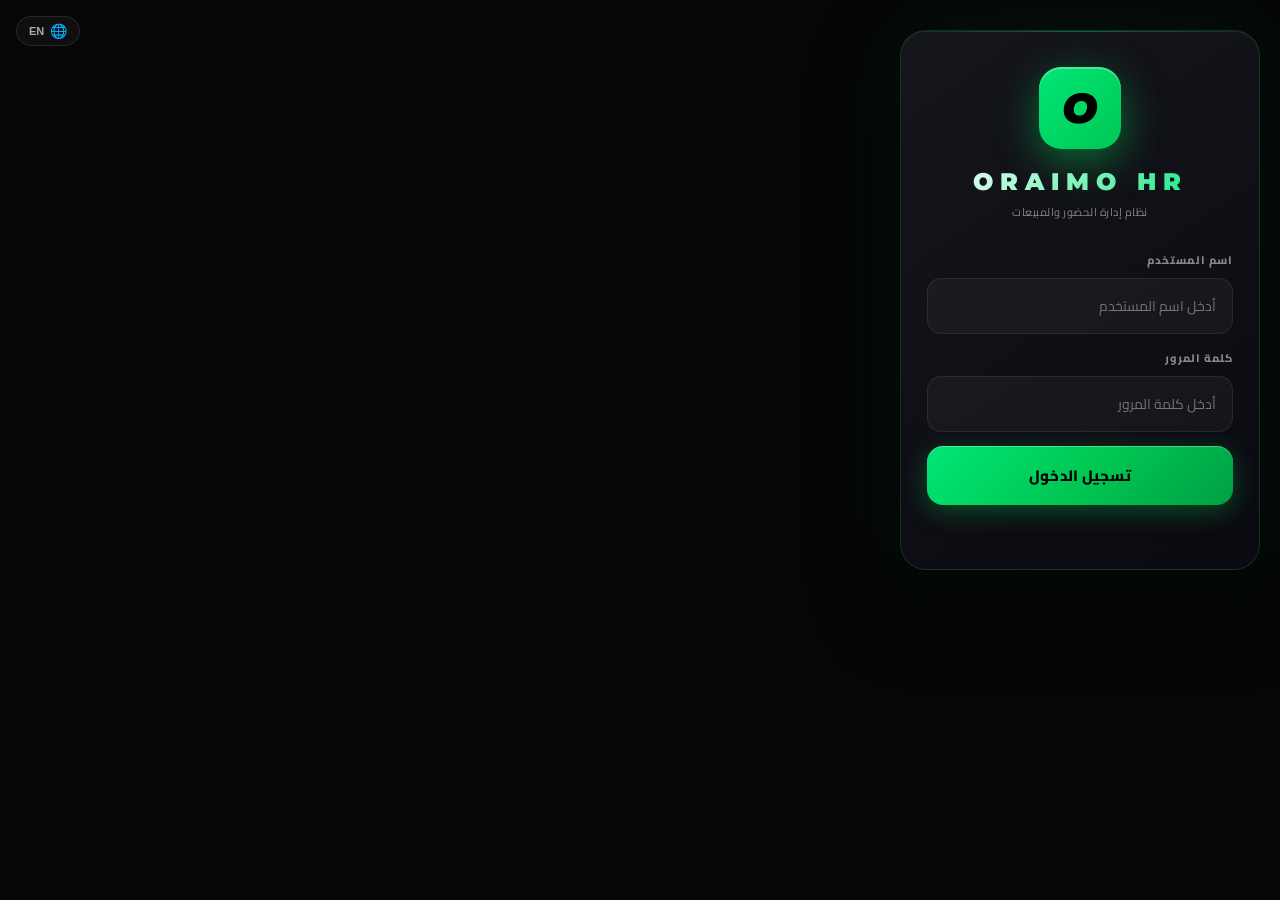
==== index.html @ 68526fc8 "Add files via upload" ====
<!DOCTYPE html>
<html lang="ar" dir="rtl">
<head>
<meta charset="UTF-8">
<meta name="viewport" content="width=device-width, initial-scale=1.0, minimum-scale=1.0, maximum-scale=1.0, user-scalable=no, viewport-fit=cover">
<meta name="theme-color" content="#0a0a0a">
<meta name="apple-mobile-web-app-capable" content="yes">
<meta name="apple-mobile-web-app-status-bar-style" content="black-translucent">
<meta name="mobile-web-app-capable" content="yes">
<meta name="apple-touch-fullscreen" content="yes">
<title>Oraimo HR System</title>
<link rel="manifest" href="/manifest.json">
<script src="https://cdn.onesignal.com/sdks/web/v16/OneSignalSDK.page.js" defer></script>
<script>
window.OneSignalDeferred = window.OneSignalDeferred || [];
OneSignalDeferred.push(async function(OneSignal) {
  await OneSignal.init({
    appId: "f3330b43-2859-4fe3-9236-0d9dd40fddb7",
    serviceWorkerParam: { scope: "/" },
    serviceWorkerPath: "OneSignalSDK.sw.js",
    notifyButton: { enable: false },
    promptOptions: {
      slidedown: {
        prompts: [{
          type: "push",
          autoPrompt: true,
          text: {
            actionMessage: "اسمح بالإشعارات لتلقي الرسائل",
            acceptButton: "اسمح",
            cancelButton: "لا"
          },
          delay: { pageViews: 1, timeDelay: 3 }
        }]
      }
    }
  });
});
</script>
<script>
if ('serviceWorker' in navigator) {
  window.addEventListener('load', () => {
    navigator.serviceWorker.register('/sw.js')
      .then(() => console.log('التطبيق جاهز للعمل'))
      .catch(err => console.log('فشل تسجيل الخدمة', err));
  });
}
</script>
<link href="https://fonts.googleapis.com/css2?family=Cairo:wght@400;500;600;700;800;900&family=Montserrat:wght@700;900&display=swap" rel="stylesheet">
<link rel="stylesheet" href="./src/styles/main.css">
</head>
<body>

<div class="oraimo-bg">
  <div class="oraimo-bg-dots"></div>
  <div class="oraimo-corner tl">O</div>
  <div class="oraimo-corner br">O</div>
</div>

<div id="splash">
  <div class="oraimo-bg"><div class="oraimo-bg-dots"></div></div>
  <div class="splash-inner">
    <div class="splash-clock" id="splash-clock">--:--</div>
    <div class="splash-ring">
      <img src="/icon-512.png" style="width:92px;height:92px;border-radius:22px;object-fit:contain;position:relative;z-index:1" onerror="this.style.display='none';this.nextElementSibling.style.display='block'">
      <div class="splash-o" style="display:none">O</div>
    </div>
    <div class="splash-brand">ORAIMO HR</div>
    <div class="splash-sub" id="splash-sub">Attendance & Sales</div>
    <div class="splash-bar"><div class="splash-fill"></div></div>
  </div>
  <div class="splash-tagline">POWERED BY ORAIMO</div>
</div>

<div id="selfie-fullscreen">
  <span class="close-fs" onclick="document.getElementById('selfie-fullscreen').classList.remove('open')">✕</span>
  <img id="selfie-fs-img" src="" alt="">
</div>

<div id="camera-modal">
  <video id="video" autoplay playsinline muted webkit-playsinline x-webkit-airplay="allow" style="-webkit-transform:scaleX(-1);transform:scaleX(-1)"></video>
  <canvas id="canvas"></canvas>
  <div class="camera-overlay">
    <div style="color:#fff;font-size:13px;margin-bottom:18px;font-weight:700" id="camera-label">📸 التقط سيلفي للتحقق</div>
    <button class="capture-btn" onclick="capturePhoto()"></button>
    <div style="color:rgba(255,255,255,.65);font-size:13px;margin-top:16px;cursor:pointer" onclick="closeCamera()" id="camera-cancel">إلغاء</div>
  </div>
</div>

<div id="login-page" class="page active">
  <div style="position:absolute;top:16px;left:16px;z-index:10">
    <button class="lang-btn" onclick="toggleLang()" id="lang-toggle-btn">
      <span class="lang-flag">🌐</span>
      <span id="lang-toggle-label">EN</span>
    </button>
  </div>
  <div class="login-card">
    <div class="login-logo"><div class="login-o">O</div></div>
    <div class="login-brand">ORAIMO HR</div>
    <div class="login-sub" data-ar="نظام إدارة الحضور والمبيعات" data-en="Attendance & Sales Management">نظام إدارة الحضور والمبيعات</div>
    <div class="inp-grp">
      <label data-ar="اسم المستخدم" data-en="Username">اسم المستخدم</label>
      <input type="text" id="login-user" placeholder="أدخل اسم المستخدم" data-ar-ph="أدخل اسم المستخدم" data-en-ph="Enter username" inputmode="text" autocomplete="username" autocapitalize="none" spellcheck="false">
    </div>
    <div class="inp-grp">
      <label data-ar="كلمة المرور" data-en="Password">كلمة المرور</label>
      <input type="password" id="login-pass" placeholder="أدخل كلمة المرور" data-ar-ph="أدخل كلمة المرور" data-en-ph="Enter password" autocomplete="current-password" onkeydown="if(event.key==='Enter')doLogin()">
    </div>
    <button class="btn btn-green" onclick="doLogin()" data-ar="تسجيل الدخول" data-en="Sign In">تسجيل الدخول</button>
    <div class="err-msg" id="login-err"></div>
  </div>
</div>

<div id="emp-app" class="page">
  <div class="topbar">
    <div class="topbar-left">
      <div class="topbar-logo">O</div>
      <div>
        <div class="topbar-brand">ORAIMO HR</div>
        <div class="topbar-title" id="emp-name-top">موظف</div>
      </div>
    </div>
    <div class="topbar-right">
      <button class="lang-btn" onclick="toggleLang()" id="lang-btn-emp"><span class="lang-flag">🌐</span><span id="lang-label-emp">EN</span></button>
      <span class="badge badge-green role-chip" data-ar="موظف" data-en="Employee">موظف</span>
      <button class="icon-btn" onclick="doLogout()" title="خروج">🚪</button>
    </div>
  </div>

  <div id="emp-home" class="content" style="padding-top:70px">
    <div class="attend-wrap">
      <div class="attend-time" id="live-clock">00:00:00</div>
      <div class="attend-date" id="live-date"></div>
      <br>
      <div class="attend-btn" id="attend-btn" onclick="handleAttendClick()">
        <div class="attend-icon">🟢</div>
        <div class="attend-label" data-ar="تسجيل دخول" data-en="Check In">تسجيل دخول</div>
      </div>
      <div style="margin-top:14px;font-size:12px;color:var(--muted);text-align:center" id="attend-status" data-ar="لم يتم تسجيل حضور اليوم" data-en="No attendance recorded today">لم يتم تسجيل حضور اليوم</div>
      <div id="emp-shift-info" style="margin-top:6px;font-size:11px;color:var(--green);text-align:center;font-weight:700"></div>
    </div>

    <div class="stats-grid">
      <div class="stat-card">
        <div class="stat-label" data-ar="أيام الحضور" data-en="Attendance">أيام الحضور</div>
        <div class="stat-val" style="color:var(--green)" id="emp-attend-count">0</div>
      </div>

      <div class="stat-card">
        <div class="stat-label" data-ar="أيام الغياب" data-en="Absent">أيام الغياب</div>
        <div class="stat-val" style="color:var(--red)" id="emp-absent-count">0</div>
      </div>

      <div class="stat-card" onclick="showEmpSalesDetails('month')" style="cursor:pointer">
        <div class="stat-label" data-ar="إجمالي المبيعات" data-en="Total Sales">إجمالي المبيعات</div>
        <div class="stat-val" style="color:var(--green);font-size:15px" id="emp-sales-total">0</div>
      </div>

      <div class="stat-card" onclick="showEmpSalesDetails('today')" style="cursor:pointer">
        <div class="stat-label" data-ar="مبيعات اليوم" data-en="Today Sales">مبيعات اليوم</div>
        <div class="stat-val" style="color:var(--yellow)" id="emp-late-total">0</div>
      </div>
    </div>

    <div class="card card-glow">
      <div style="display:flex;justify-content:space-between;align-items:center;margin-bottom:8px">
        <span style="font-weight:800;font-size:13px" data-ar="🎯 التارجت الشهري" data-en="🎯 Monthly Target">🎯 التارجت الشهري</span>
        <span id="target-pct" style="color:var(--green);font-weight:800;font-size:14px">0%</span>
      </div>
      <div style="display:flex;justify-content:space-between;font-size:11px;color:var(--muted);margin-bottom:6px">
        <span id="target-achieved">EGP 0</span>
        <span id="target-goal" data-ar-pre="التارجت:" data-en-pre="Target:">التارجت: EGP 0</span>
      </div>
      <div class="target-bar"><div class="target-fill" id="target-fill" style="width:0%"></div></div>
      <div id="kmodel-row" style="display:none;margin-top:10px">
        <div style="display:flex;justify-content:space-between;font-size:11px;margin-bottom:5px">
          <span style="color:var(--purple);font-weight:700">K Model</span>
          <span id="kmodel-pct" style="color:var(--purple);font-weight:800">0%</span>
        </div>
        <div class="target-bar"><div id="kmodel-fill" style="height:100%;width:0%;background:var(--purple);border-radius:4px;transition:width .6s ease"></div></div>
      </div>
    </div>

    <div id="model-target-alert"></div>

    <div class="card">
      <div class="sh"><div class="sh-title" data-ar="مبيعات الشهر" data-en="Monthly Sales">مبيعات الشهر</div></div>
      <div class="daily-grid" id="daily-sales-grid"></div>
    </div>

    <div class="card">
      <div class="sh"><div class="sh-title" data-ar="مخطط الأداء" data-en="Performance Chart">مخطط الأداء</div></div>
      <div class="chart-wrap" id="emp-perf-chart"></div>
    </div>

    <div class="card">
      <div class="sh"><div class="sh-title">📋 طلب إذن تأخير</div></div>
      <div class="inp-grp">
        <label data-ar="المدة" data-en="Duration">المدة</label>
        <select id="leave-duration">
          <option value="30">30 دقيقة</option>
          <option value="60">ساعة</option>
          <option value="90">ساعة ونصف</option>
          <option value="120">ساعتين</option>
        </select>
      </div>
      <div class="inp-grp">
        <label data-ar="السبب" data-en="Reason">السبب</label>
        <input type="text" id="leave-reason" placeholder="أدخل السبب..." data-ar-ph="أدخل السبب..." data-en-ph="Enter reason...">
      </div>
      <button class="btn btn-outline" onclick="sendLeaveRequest('permission')" style="width:auto;padding:9px 18px">📤 إرسال طلب الإذن</button>
    </div>

    <div class="card">
      <div class="sh"><div class="sh-title">🏖️ طلب إجازة يوم</div></div>
      <div class="inp-grp">
        <label>تاريخ الإجازة</label>
        <input type="date" id="vacation-date" style="width:100%;padding:13px;background:var(--card2);border:1.5px solid var(--border);border-radius:12px;color:var(--text);font-family:Cairo,sans-serif;font-size:14px;outline:none">
      </div>
      <div class="inp-grp">
        <label data-ar="السبب" data-en="Reason">السبب</label>
        <input type="text" id="vacation-reason" placeholder="أدخل السبب..." data-ar-ph="أدخل السبب..." data-en-ph="Enter reason...">
      </div>
      <button class="btn btn-green" onclick="sendLeaveRequest('vacation')" style="width:auto;padding:9px 18px">📤 إرسال طلب الإجازة</button>
    </div>

    <div class="card">
      <div class="sh"><div class="sh-title" data-ar="📋 سجل الحضور الأخير" data-en="📋 Recent Attendance">📋 سجل الحضور الأخير</div></div>
      <div id="emp-attend-history"></div>
    </div>

    <div class="card" id="emp-warnings-card" style="display:none">
      <div class="sh"><div class="sh-title" style="color:var(--yellow)" data-ar="⚠️ التحذيرات" data-en="⚠️ Warnings">⚠️ التحذيرات</div></div>
      <div id="emp-warnings-list"></div>
    </div>
  </div>

  <div id="emp-sales" class="content" style="display:none">
    <div class="sh">
      <div class="sh-title" data-ar="🛒 بيع جديد" data-en="🛒 New Sale">🛒 بيع جديد</div>
      <div id="emp-today-total" style="color:var(--green);font-weight:800;font-size:12px">اليوم: EGP 0</div>
    </div>
    <input class="product-search" id="product-search" placeholder="🔍 ابحث عن منتج..." oninput="filterProducts()" data-ar-ph="🔍 ابحث عن منتج..." data-en-ph="🔍 Search product...">
    <div class="product-list" id="product-list"></div>

    <div id="sale-form-wrap" style="display:none" onclick="if(event.target===this)cancelSale()">
      <div class="sale-form" style="border-radius:22px 22px 0 0;width:100%;border-top:2px solid rgba(0,200,83,.3)">
        <div style="font-size:13px;font-weight:700;color:var(--green);margin-bottom:8px" id="selected-product-name"></div>
        <div style="font-size:11px;color:var(--muted);margin-bottom:10px">
          <span data-ar="السعر:" data-en="Price:">السعر:</span>
          <span id="selected-product-price" style="color:var(--text);font-weight:700"></span> EGP
        </div>
        <div class="qty-row">
          <button class="qty-btn" onclick="changeQty(-1)">−</button>
          <div class="qty-val" id="qty-val">1</div>
          <button class="qty-btn" onclick="changeQty(1)">+</button>
        </div>
        <div class="total-row">
          <span style="font-size:13px;color:var(--muted)" data-ar="الإجمالي" data-en="Total">الإجمالي</span>
          <span style="font-size:22px;font-weight:800;color:var(--green)" id="sale-total">0 EGP</span>
        </div>
        <button class="btn btn-green" onclick="submitSale()" style="margin-top:8px" data-ar="✅ تسجيل البيع" data-en="✅ Record Sale">✅ تسجيل البيع</button>
        <button class="btn btn-outline" onclick="cancelSale()" style="margin-top:6px" data-ar="إلغاء" data-en="Cancel">إلغاء</button>
      </div>
    </div>

    <div style="margin-top:16px">
      <div class="sh"><div class="sh-title" data-ar="مبيعات اليوم" data-en="Today's Sales">مبيعات اليوم</div></div>
      <div id="emp-sales-list"></div>
    </div>
  </div>

  <div id="emp-profile" class="content" style="display:none">
    <div class="card" style="text-align:center;padding:24px">
      <div style="position:relative;width:80px;margin:0 auto 12px;cursor:pointer" onclick="document.getElementById('profile-photo-input').click()">
        <div id="profile-avatar-wrap" style="width:80px;height:80px;border-radius:50%;background:linear-gradient(135deg,var(--green),var(--green-dark));display:flex;align-items:center;justify-content:center;font-size:28px;border:3px solid rgba(0,200,83,.3);overflow:hidden">
          <img id="profile-avatar-img" src="" style="display:none;width:100%;height:100%;object-fit:cover">
          <span id="profile-avatar-icon">👤</span>
        </div>
        <div style="position:absolute;bottom:0;right:0;width:26px;height:26px;background:var(--green);border-radius:50%;display:flex;align-items:center;justify-content:center;font-size:13px;border:2px solid var(--black)">📷</div>
        <input type="file" id="profile-photo-input" accept="image/*" style="display:none" onchange="uploadProfilePhoto(event)">
      </div>

      <div style="font-size:18px;font-weight:800" id="profile-name">-</div>
      <div style="font-size:12px;color:var(--muted);margin-top:3px" id="profile-branch">-</div>
      <div style="margin-top:8px" id="profile-dayoff"></div>
    </div>

    <div class="card">
      <div class="sh-title" style="margin-bottom:12px" data-ar="📅 سجل الحضور" data-en="📅 Attendance Log">📅 سجل الحضور</div>
      <div id="emp-daily-log"></div>
    </div>

    <div class="card">
      <div class="sh-title" style="margin-bottom:12px" data-ar="📊 ملخص الشهر" data-en="📊 Monthly Summary">📊 ملخص الشهر</div>
      <div id="monthly-report-emp"></div>
    </div>

    <button type="button" class="btn btn-outline" onclick="doLogout()" style="margin-top:8px" data-ar="🚪 تسجيل الخروج" data-en="🚪 Sign Out">🚪 تسجيل الخروج</button>
  </div>

<div id="emp-display" class="content" style="display:none">
  <div class="card card-glow">
    <div style="font-size:14px;font-weight:800;margin-bottom:12px">🖼️ رفع صور الديسبلاي اليومي</div>
    <div style="font-size:12px;color:var(--muted);margin-bottom:14px" id="display-date-label"></div>

    <label style="font-size:11px;color:var(--muted);font-weight:700;display:block;margin-bottom:8px">
      صور الديسبلاي (max 3)
    </label>

    <div class="photo-previews" id="display-photo-previews"></div>

    <button
      type="button"
      class="photo-upload-zone"
      id="display-upload-zone"
      onclick="openDisplayCamera()"
      style="width:100%;border:none;cursor:pointer;background:transparent"
    >
      <div style="font-size:28px">📷</div>
      <div style="font-size:12px;font-weight:700;margin-top:4px">اضغط لإضافة صورة</div>
      <div style="font-size:10px;color:var(--muted);margin-top:2px">حتى 3 صور يومياً</div>
    </button>

    <button
      type="button"
      id="display-save-btn"
      class="btn btn-green"
      onclick="submitDisplayPhotos()"
      style="display:none;margin-top:10px"
    >
      💾 حفظ الصور
    </button>

    <div class="sh" style="margin-top:8px">
      <div class="sh-title">📋 سجل الديسبلاي</div>
    </div>

    <div id="display-history-list"></div>
  </div>

  <div
    id="display-camera-modal"
    style="display:none;position:fixed;inset:0;width:100vw;height:100vh;background:#000;z-index:99999;overflow:hidden"
  >
    <video
      id="display-camera-video"
      autoplay
      playsinline
      muted
      webkit-playsinline
      x-webkit-airplay="allow"
      style="position:absolute;inset:0;width:100%;height:100%;object-fit:cover;background:#000;display:block;z-index:1"
    ></video>

    <canvas id="display-camera-canvas" style="display:none"></canvas>

    <div
      style="position:absolute;top:0;left:0;right:0;z-index:3;padding:calc(18px + env(safe-area-inset-top)) 16px 12px;text-align:center;background:linear-gradient(to bottom, rgba(0,0,0,.55), rgba(0,0,0,.12), transparent);color:#fff;font-size:14px;font-weight:800"
    >
      📸 التقط صورة الديسبلاي
    </div>

    <button
      type="button"
      onclick="closeDisplayCamera()"
      style="position:absolute;top:calc(16px + env(safe-area-inset-top));left:16px;z-index:5;width:42px;height:42px;border:none;border-radius:50%;background:rgba(0,0,0,.45);color:#fff;font-size:20px;cursor:pointer"
    >
      ✕
    </button>

    <div
      style="position:absolute;left:0;right:0;bottom:0;z-index:4;display:flex;flex-direction:column;align-items:center;justify-content:flex-end;padding:20px 20px calc(28px + env(safe-area-inset-bottom));background:linear-gradient(to top, rgba(0,0,0,.58), rgba(0,0,0,.18), transparent)"
    >
      <button
        id="display-capture-btn"
        type="button"
        onclick="captureDisplayPhoto()"
        aria-label="التقاط الصورة"
        style="width:92px;height:92px;border-radius:50%;border:6px solid #fff;background:rgba(255,255,255,.18);box-shadow:0 0 0 6px rgba(255,255,255,.15);cursor:pointer"
      ></button>

      <button
        type="button"
        onclick="closeDisplayCamera()"
        style="margin-top:14px;padding:10px 18px;border:none;border-radius:12px;background:rgba(255,255,255,.12);color:#fff;font-family:Cairo,sans-serif;font-size:13px;cursor:pointer"
      >
        إلغاء
      </button>
    </div>
  </div>
</div>

<!-- SPECS TAB (Employee) -->
<div id="emp-specs" class="content" style="display:none">
  <div class="sh"><div class="sh-title">📱 موديلات Oraimo</div></div>
  <input class="product-search" id="specs-search" placeholder="🔍 ابحث عن موديل..." oninput="filterSpecs()" style="margin-bottom:12px">
  <div id="specs-list"></div>
</div>

<!-- CHAT TAB (Employee) -->
<div id="emp-chat" class="content" style="display:none">
  <div style="display:flex;flex-direction:column;height:calc(100vh - 130px)">
    <div style="font-size:14px;font-weight:800;margin-bottom:10px">💬 المحادثات</div>

    <div class="card" onclick="openChat('admin','الإدارة')" style="cursor:pointer;display:flex;align-items:center;gap:12px;margin-bottom:8px">
      <div style="width:44px;height:44px;border-radius:50%;background:linear-gradient(135deg,var(--red),#cc0000);display:flex;align-items:center;justify-content:center;font-size:18px;flex-shrink:0">👑</div>
      <div style="flex:1;text-align:right">
        <div style="font-size:14px;font-weight:700">الإدارة</div>
        <div style="font-size:11px;color:var(--muted)" id="last-msg-admin">اضغط للمحادثة</div>
      </div>
    </div>

    <div class="card" onclick="openChat('group','B.tech team')" style="cursor:pointer;display:flex;align-items:center;gap:12px">
      <div style="width:44px;height:44px;border-radius:50%;background:linear-gradient(135deg,var(--green),var(--green-dark));display:flex;align-items:center;justify-content:center;font-size:18px;flex-shrink:0">👥</div>
      <div style="flex:1">
        <div style="font-size:14px;font-weight:700">B.tech team</div>
        <div style="font-size:11px;color:var(--muted)" id="last-msg-group">اضغط للمحادثة</div>
      </div>
    </div>
  </div>
</div>

<div class="bottom-nav">
  <div class="nav-item active" onclick="empTab('home',this)">
    <div class="nav-icon">🏠</div><div class="nav-label" data-ar="الرئيسية" data-en="Home">الرئيسية</div>
  </div>
  <div class="nav-item" onclick="empTab('sales',this)">
    <div class="nav-icon">🛒</div><div class="nav-label" data-ar="المبيعات" data-en="Sales">المبيعات</div>
  </div>
  <div class="nav-item" id="emp-display-nav" onclick="empTab('display',this)">
    <div class="nav-icon">🖼️</div><div class="nav-label" data-ar="ديسبلاي" data-en="Display">ديسبلاي</div>
  </div>
  <div class="nav-item" onclick="empTab('specs',this)">
    <div class="nav-icon">📱</div><div class="nav-label" data-ar="الموديلات" data-en="Models">الموديلات</div>
  </div>
  <div class="nav-item" onclick="empTab('chat',this)">
    <div class="nav-icon">💬</div><div class="nav-label" data-ar="الشات" data-en="Chat">الشات</div>
  </div>
  <div class="nav-item" onclick="empTab('profile',this)">
    <div class="nav-icon">👤</div><div class="nav-label" data-ar="الملف" data-en="Profile">الملف</div>
  </div>
</div>
</div>

<!-- ═══════════════ ADMIN APP ═══════════════ -->
<div id="admin-app" class="page">
  <div class="topbar">
    <div class="topbar-left">
      <div class="topbar-logo" style="background:linear-gradient(135deg,#00C853,#007a2a);box-shadow:0 0 16px rgba(0,200,83,.3)">O</div>
      <div>
        <div class="topbar-brand">ORAIMO HR</div>
        <div class="topbar-title" id="admin-name-top" data-ar="لوحة الإدارة" data-en="Dashboard">لوحة الإدارة</div>
      </div>
    </div>
    <div class="topbar-right">
      <button class="lang-btn" onclick="toggleLang()" id="lang-btn-adm"><span class="lang-flag">🌐</span><span id="lang-label-adm">ع</span></button>
      <span class="role-chip badge" id="admin-role-chip">Admin</span>
      <button class="icon-btn" onclick="doLogout()" title="خروج">🚪</button>
    </div>
  </div>

  <!-- DASHBOARD -->
  <div id="admin-dashboard" class="content">
    <div id="dash-loader" style="display:none;visibility:hidden;align-items:center;justify-content:center;padding:40px;gap:10px;color:var(--muted);font-size:13px">
      <div class="loader"></div>
      <span data-ar="جاري التحميل..." data-en="Loading...">جاري التحميل...</span>
    </div>

    <div id="dash-content" style="display:block">
      <div class="stats-grid">
        <div class="stat-card"><div class="stat-label" data-ar="حاضر اليوم" data-en="Present Today">حاضر اليوم</div><div class="stat-val" style="color:var(--green);cursor:pointer" id="adm-present" onclick="showAttList('present','today')">0</div></div>
        <div class="stat-card"><div class="stat-label" data-ar="غائب اليوم" data-en="Absent Today">غائب اليوم</div><div class="stat-val" style="color:var(--red);cursor:pointer" id="adm-absent" onclick="showAttList('absent','today')">0</div></div>
        <div class="stat-card"><div class="stat-label" data-ar="حاضر أمس" data-en="Present Yesterday">حاضر أمس</div><div class="stat-val" style="color:var(--green);cursor:pointer" id="adm-present-yest" onclick="showAttList('present','yesterday')">0</div></div>
        <div class="stat-card"><div class="stat-label" data-ar="غائب أمس" data-en="Absent Yesterday">غائب أمس</div><div class="stat-val" style="color:var(--red);cursor:pointer" id="adm-absent-yest" onclick="showAttList('absent','yesterday')">0</div></div>
        <div class="stat-card"><div class="stat-label" data-ar="مبيعات اليوم" data-en="Today Sales">مبيعات اليوم</div><div class="stat-val" style="color:var(--green);font-size:14px" id="adm-sales-today">0</div></div>
        <div class="stat-card"><div class="stat-label" data-ar="مبيعات الشهر" data-en="Month Sales">مبيعات الشهر</div><div class="stat-val" style="color:var(--green);font-size:14px" id="adm-sales-month">0</div></div>
      </div>

      <div class="sh"><div class="sh-title" data-ar="🏆 ترتيب الأداء" data-en="🏆 Performance">🏆 ترتيب الأداء</div></div>
      <div class="card" id="adm-performance-list"></div>

      <div class="sh" style="margin-top:12px"><div class="sh-title" data-ar="⏳ طلبات التأخير" data-en="⏳ Late Requests">⏳ طلبات التأخير</div></div>
      <div id="adm-leave-requests"></div>
    </div>
  </div>

  <!-- ATTENDANCE TAB -->
  <div id="admin-attendance" class="content" style="display:none">
    <div class="stats-grid">
      <div class="stat-card">
        <div class="stat-label">حضور اليوم</div>
        <div class="stat-val" style="color:var(--green)" id="att-tab-present">0</div>
      </div>
      <div class="stat-card">
        <div class="stat-label">انصراف</div>
        <div class="stat-val" style="color:var(--blue)" id="att-tab-left">0</div>
      </div>
      <div class="stat-card">
        <div class="stat-label">داخل الشيفت</div>
        <div class="stat-val" style="color:var(--yellow)" id="att-tab-inside">0</div>
      </div>
      <div class="stat-card">
        <div class="stat-label">غياب</div>
        <div class="stat-val" style="color:var(--red)" id="att-tab-absent">0</div>
      </div>
    </div>

    <div class="card">
      <div class="sh"><div class="sh-title">👥 حضور وانصراف الموظفين</div></div>
      <div id="admin-attendance-list"></div>
    </div>
  </div>

  <!-- EMPLOYEES -->
  <div id="admin-employees" class="content" style="display:none">
    <div class="sh">
      <div class="sh-title" data-ar="إدارة الفريق" data-en="Team Management">إدارة الفريق</div>
      <div class="sh-action" id="add-emp-btn" onclick="openAddEmp()" data-ar="+ إضافة موظف" data-en="+ Add Employee">+ إضافة موظف</div>
    </div>
    <div id="adm-emp-list"></div>
  </div>

  <!-- BRANCHES DASHBOARD -->
<div id="admin-branches" class="content" style="display:none">
  <div class="tabs" id="branch-dash-tabs">
    <button class="tab active" onclick="branchDashTab('overview',this)" data-ar="عام" data-en="Overview">عام</button>
    <button class="tab" onclick="branchDashTab('s-tier',this)">🥇 S</button>
    <button class="tab" onclick="branchDashTab('a-tier',this)">🥈 A</button>
    <button class="tab" onclick="branchDashTab('b-tier',this)">🥉 B</button>
    <button class="tab" onclick="branchDashTab('no-sales',this)" data-ar="بدون مبيعات" data-en="No Sales">بدون مبيعات</button>
    <button class="tab" onclick="branchDashTab('upload',this)">📤</button>
  </div>

  <div id="branch-overview">
    <div class="kpi-row">
      <div class="kpi-card" style="border-color:rgba(255,215,0,.2)">
        <div class="kpi-val" style="color:var(--gold)" id="kpi-s-count">-</div>
        <div class="kpi-label">S 🥇</div>
      </div>

      <div class="kpi-card" style="border-color:rgba(184,196,204,.2)">
        <div class="kpi-val" style="color:var(--silver)" id="kpi-a-count">-</div>
        <div class="kpi-label">A 🥈</div>
      </div>

      <div class="kpi-card" style="border-color:rgba(205,127,50,.2)">
        <div class="kpi-val" style="color:var(--bronze)" id="kpi-b-count">-</div>
        <div class="kpi-label">B 🥉</div>
      </div>
    </div>

    <div class="stats-grid">
      <div class="stat-card">
        <div class="stat-label" data-ar="مبيعات أبريل (EGP)" data-en="April Sales (EGP)">مبيعات أبريل (EGP)</div>
        <div class="stat-val" style="color:var(--green);font-size:16px" id="kpi-curr-rev">-</div>
      </div>

      <div class="stat-card">
        <div class="stat-label" data-ar="مبيعات الشهر السابق" data-en="Prev Month Sales">مبيعات الشهر السابق</div>
        <div class="stat-val" style="font-size:16px" id="kpi-prev-rev">-</div>
      </div>
    </div>

    <div class="card" style="border-color:rgba(255,59,59,.2);background:rgba(255,59,59,.04);margin-bottom:10px">
      <div style="display:flex;justify-content:space-between;align-items:center">
        <div>
          <div style="font-size:12px;font-weight:700" data-ar="التغيير مقارنة بالشهر السابق" data-en="Change vs Last Month">التغيير مقارنة بالشهر السابق</div>
          <div style="font-size:11px;color:var(--muted);margin-top:2px" data-ar="إجمالي كل الفروع" data-en="All branches total">إجمالي كل الفروع</div>
        </div>
        <div id="kpi-change" style="font-size:22px;font-weight:800">-</div>
      </div>
    </div>

    <div class="sh">
      <div class="sh-title" data-ar="🏪 أفضل الفروع" data-en="🏪 Top Branches">🏪 أفضل الفروع</div>
    </div>
    <div id="branch-top-list"></div>
  </div>

  <div id="branch-s-tier" style="display:none">
    <div class="card" style="border-color:rgba(255,215,0,.3);background:rgba(255,215,0,.04)">
      <div style="font-size:13px;font-weight:800;color:var(--gold)" data-ar="🥇 S تير — الأعلى أداءً" data-en="🥇 S Tier — Top Performers">🥇 S تير — الأعلى أداءً</div>
      <div style="font-size:11px;color:var(--muted);margin-top:3px" id="s-tier-subtitle"></div>
    </div>
    <div id="s-tier-list"></div>
  </div>

  <div id="branch-a-tier" style="display:none">
    <div class="card" style="border-color:rgba(184,196,204,.3);background:rgba(184,196,204,.04)">
      <div style="font-size:13px;font-weight:800;color:var(--silver)" data-ar="🥈 A تير — أداء جيد" data-en="🥈 A Tier — Good Performance">🥈 A تير — أداء جيد</div>
      <div style="font-size:11px;color:var(--muted);margin-top:3px" id="a-tier-subtitle"></div>
    </div>
    <div id="a-tier-list"></div>
  </div>

  <div id="branch-b-tier" style="display:none">
    <div class="card" style="border-color:rgba(205,127,50,.3);background:rgba(205,127,50,.04)">
      <div style="font-size:13px;font-weight:800;color:var(--bronze)" data-ar="🥉 B تير — يحتاج تطوير" data-en="🥉 B Tier — Needs Improvement">🥉 B تير — يحتاج تطوير</div>
      <div style="font-size:11px;color:var(--muted);margin-top:3px" id="b-tier-subtitle"></div>
    </div>
    <div id="b-tier-list"></div>
  </div>

  <div id="branch-no-sales" style="display:none">
    <div class="card">
      <div style="font-size:13px;font-weight:800;color:var(--muted)" data-ar="🏪 فروع بدون مبيعات — أبريل حتى الآن" data-en="🏪 No Sales — April so far">🏪 فروع بدون مبيعات — أبريل حتى الآن</div>
    </div>
    <div id="ns-tier-list"></div>
  </div>

  <div id="branch-upload" style="display:none">
    <div class="card">
      <div style="font-size:14px;font-weight:800;margin-bottom:8px" data-ar="ارفع CSV: اسم الفرع، المبيعات" data-en="Upload CSV: branch name, sales">
        ارفع CSV: اسم الفرع، المبيعات
      </div>

      <div class="upload-zone" onclick="document.getElementById('upload-file').click()">
        <input
          type="file"
          id="upload-file"
          accept=".csv,.xlsx,.xls"
          onchange="handleBranchUpload(event)"
          style="display:none"
        >
        <div style="font-size:32px;margin-bottom:8px">📊</div>
        <div style="font-size:13px;font-weight:700;margin-bottom:4px" data-ar="اضغط لرفع ملف" data-en="Tap to upload">اضغط لرفع ملف</div>
        <div style="font-size:11px;color:var(--muted)">.csv</div>
      </div>

      <div id="upload-result"></div>
    </div>

    <div class="card">
      <div style="font-size:13px;font-weight:700;margin-bottom:10px" data-ar="📋 سجل الرفع" data-en="📋 Upload History">📋 سجل الرفع</div>
      <div id="upload-history-list">
        <div style="color:var(--muted);font-size:12px" data-ar="لا يوجد سجل بعد" data-en="No history yet">لا يوجد سجل بعد</div>
      </div>
    </div>
  </div>
</div>


  <!-- REPORTS -->
 <div id="admin-reports" class="content" style="display:none">
  <div class="tabs" id="report-tabs">
    <button class="tab active" onclick="reportTab('employee',this)" data-ar="موظف" data-en="Employee">موظف</button>
    <button class="tab" onclick="reportTab('products',this)" data-ar="منتجات" data-en="Products">منتجات</button>
    <button class="tab" onclick="reportTab('branch',this)" data-ar="الفروع" data-en="Branches">الفروع</button>
    <button class="tab" onclick="reportTab('display',this)" data-ar="🖼️ ديسبلاي" data-en="🖼️ Display">🖼️ ديسبلاي</button>
    <button class="tab" onclick="reportTab('visits',this)" data-ar="📸 زيارات" data-en="📸 Visits">📸 زيارات</button>
  </div>

  <div id="report-employee">
    <div id="employee-report-content"></div>
  </div>

  <div id="report-products" style="display:none">
    <div id="products-report-content"></div>

    <div class="card excel-export-card" style="margin-top:10px;background:rgba(0,200,83,.04);border-color:rgba(0,200,83,.2)">
      <div style="font-size:13px;font-weight:800;margin-bottom:10px">📥 تحميل البيانات</div>

      <div style="display:flex;gap:8px;flex-wrap:wrap">
        <button
          onclick="exportToExcel('attendance')"
          style="flex:1;padding:10px;background:var(--card2);border:1.5px solid var(--border);border-radius:10px;color:var(--green);font-family:Cairo,sans-serif;font-size:12px;font-weight:700;cursor:pointer"
        >
          📊 حضور وانصراف
        </button>

        <button
          onclick="exportToExcel('sales')"
          style="flex:1;padding:10px;background:var(--card2);border:1.5px solid var(--border);border-radius:10px;color:var(--blue);font-family:Cairo,sans-serif;font-size:12px;font-weight:700;cursor:pointer"
        >
          🛒 المبيعات
        </button>
      </div>
    </div>
  </div>

  <div id="report-branch" style="display:none">
    <div id="branch-report-content"></div>
  </div>

  <div id="report-display" style="display:none">
    <div class="card" style="margin-bottom:10px">
      <div style="display:flex;gap:8px;align-items:center;flex-wrap:wrap">
        <select id="display-report-emp" style="flex:1;padding:9px;background:var(--card2);border:1px solid var(--border);border-radius:10px;color:var(--text);font-family:Cairo,sans-serif;font-size:13px">
          <option value="">كل الموظفين</option>
        </select>

        <input type="month" id="display-report-month" style="padding:9px;background:var(--card2);border:1px solid var(--border);border-radius:10px;color:var(--text);font-family:Cairo,sans-serif;font-size:13px">

        <button onclick="loadDisplayReport()" class="btn btn-green" style="width:auto;padding:9px 16px;font-size:13px">
          بحث
        </button>
      </div>
    </div>

    <div id="display-report-content"></div>
  </div>

  <div id="report-visits" style="display:none">
    <div class="card" style="margin-bottom:10px">
      <div style="display:flex;gap:8px;align-items:center;flex-wrap:wrap">
        <select
          id="visit-report-emp"
          style="flex:1;padding:9px;background:var(--card2);border:1px solid var(--border);border-radius:10px;color:var(--text);font-family:Cairo,sans-serif;font-size:13px"
        >
          <option value="">كل الموظفين</option>
        </select>

        <input
          type="month"
          id="visit-report-month"
          style="padding:9px;background:var(--card2);border:1px solid var(--border);border-radius:10px;color:var(--text);font-family:Cairo,sans-serif;font-size:13px"
        >

        <button
          onclick="loadVisitsReport()"
          class="btn btn-green"
          style="width:auto;padding:9px 16px;font-size:13px"
        >
          بحث
        </button>
      </div>
    </div>

    <div id="visits-report-content"></div>
  </div>
</div>


<!-- SETTINGS -->
<div id="admin-settings" class="content" style="display:none">
  <div class="acc-item" id="acc-team-item">
    <div class="acc-hdr" onclick="toggleAcc('acc-team')">
      <span>👥 <span data-ar="إعدادات الدوام" data-en="Work Settings">إعدادات الدوام</span></span>
      <span class="acc-arrow" id="acc-team-arrow">▼</span>
    </div>

    <div class="acc-body" id="acc-team" style="display:none">
      <div class="inp-grp">
        <label data-ar="وقت النهاية" data-en="End Time">وقت النهاية</label>
        <input type="time" id="work-end" value="22:00">
      </div>

      <button
        class="btn btn-green"
        style="width:auto;padding:9px 18px"
        onclick="saveWorkTime()"
        data-ar="حفظ"
        data-en="Save"
      >
        حفظ
      </button>
    </div>
  </div>

  <div class="acc-item">
    <div class="acc-hdr" onclick="toggleAcc('acc-branches')">
      <span>🏪 <span data-ar="إدارة الفروع" data-en="Manage Branches">إدارة الفروع</span></span>
      <span class="acc-arrow" id="acc-branches-arrow">▼</span>
    </div>

    <div class="acc-body" id="acc-branches" style="display:none">
      <div class="sh" style="margin-bottom:10px">
        <div></div>
        <div class="sh-action" onclick="openAddBranch()" data-ar="+ إضافة فرع" data-en="+ Add Branch">+ إضافة فرع</div>
      </div>
      <div id="branches-list"></div>
    </div>
  </div>

  <div class="acc-item">
    <div class="acc-hdr" onclick="toggleAcc('acc-products')">
      <span>📦 <span data-ar="أسعار المنتجات" data-en="Product Prices">أسعار المنتجات</span></span>
      <span class="acc-arrow" id="acc-products-arrow">▼</span>
    </div>

    <div class="acc-body" id="acc-products" style="display:none">
      <div id="products-settings-list"></div>
    </div>
  </div>

  <div class="acc-item">
    <div class="acc-hdr" onclick="toggleAcc('acc-targets')">
      <span>🎯 <span data-ar="التارجتات الشهرية" data-en="Monthly Targets">التارجتات الشهرية</span></span>
      <span class="acc-arrow" id="acc-targets-arrow">▼</span>
    </div>

    <div class="acc-body" id="acc-targets" style="display:none">
      <div class="sh" style="margin-bottom:10px">
        <div></div>
        <div class="sh-action" onclick="openTargetModal()" data-ar="+ تعيين تارجت" data-en="+ Set Target">+ تعيين تارجت</div>
      </div>
      <div id="targets-list"></div>
    </div>
  </div>

  <div class="acc-item" id="admins-section" style="display:none">
    <div class="acc-hdr" onclick="toggleAcc('acc-admins')">
      <span>👑 <span data-ar="إدارة المسؤولين" data-en="Manage Admins">إدارة المسؤولين</span></span>
      <span class="acc-arrow" id="acc-admins-arrow">▼</span>
    </div>

    <div class="acc-body" id="acc-admins" style="display:none">
      <div class="sh" style="margin-bottom:10px">
        <div></div>
        <div class="sh-action" onclick="openAddAdmin()" data-ar="+ إضافة مسؤول" data-en="+ Add Admin">+ إضافة مسؤول</div>
      </div>
      <div id="admins-list"></div>
    </div>
  </div>

  <div class="acc-item" style="border-color:rgba(255,59,59,.2)">
    <div class="acc-hdr" onclick="toggleAcc('acc-danger')" style="color:var(--red)">
      <span>🗑️ <span data-ar="منطقة الخطر" data-en="Danger Zone">منطقة الخطر</span></span>
      <span class="acc-arrow" id="acc-danger-arrow">▼</span>
    </div>

    <div class="acc-body" id="acc-danger" style="display:none">
      <div
        style="font-size:12px;color:var(--muted);margin-bottom:12px"
        data-ar="حذف صور السيلفي الأقدم من 30 يوم لتوفير المساحة"
        data-en="Remove selfie photos older than 30 days to save space"
      >
        حذف صور السيلفي الأقدم من 30 يوم لتوفير المساحة
      </div>

      <button
        class="btn btn-outline"
        style="width:auto;padding:9px 18px;border-color:var(--red);color:var(--red)"
        onclick="clearOldPhotos()"
        data-ar="حذف الصور القديمة"
        data-en="Clear Old Photos"
      >
        حذف الصور القديمة
      </button>
    </div>
  </div>
</div>


<div id="admin-visits" class="content" style="display:none">
<div style="display:flex;justify-content:space-between;align-items:center;margin-bottom:12px">
<div class="sh">
<div class="sh-title">📸 زيارات الفروع / صور الديسبلاي</div>
</div>
<div style="font-size:12px;color:var(--green);font-weight:800" id="tl-visit-count">0 / 150</div>
</div>

<div class="stats-grid" style="margin-bottom:12px">
<div class="stat-card">
<div class="stat-label">زيارة هذا الشهر</div>
<div class="stat-val" style="color:var(--green)" id="tl-vis-done">0</div>
</div>
<div class="stat-card">
<div class="stat-label">متبقي</div>
<div class="stat-val" style="color:var(--yellow)" id="tl-vis-remain">150</div>
</div>
</div>

<div class="card card-glow">
<div style="font-size:14px;font-weight:800;margin-bottom:12px">➕ تسجيل زيارة جديدة</div>

<div class="inp-grp" style="display:none">
<label>الفرع</label>
<select id="tl-visit-branch" style="width:100%;padding:13px;background:var(--card2);border:1.5px solid var(--border);border-radius:12px;color:var(--text);font-family:Cairo,sans-serif;font-size:14px;outline:none">
<option value="">-- اختر الفرع --</option>
</select>
</div>

<div style="font-size:12px;font-weight:700;margin-bottom:8px">الفروع المخصصة لك</div>
<div id="tl-coverage-branches-list" style="display:flex;flex-direction:column;gap:8px;margin-bottom:14px"></div>

<div class="card" style="background:rgba(0,200,83,.05);border-color:rgba(0,200,83,.22);margin-bottom:12px">
<div style="font-size:13px;font-weight:800;margin-bottom:10px">بيانات الفرع المختار</div>

<div style="display:grid;grid-template-columns:1fr 1fr;gap:8px">
<div style="padding:10px;border:1px solid var(--border);border-radius:12px;background:var(--card2)">
<div style="font-size:11px;color:var(--muted);margin-bottom:3px">Account</div>
<div id="tl-account-display" style="font-size:13px;font-weight:700">-</div>
</div>

<div style="padding:10px;border:1px solid var(--border);border-radius:12px;background:var(--card2)">
<div style="font-size:11px;color:var(--muted);margin-bottom:3px">Branch</div>
<div id="tl-branch-display" style="font-size:13px;font-weight:700">-</div>
</div>

<div style="padding:10px;border:1px solid var(--border);border-radius:12px;background:var(--card2)">
<div style="font-size:11px;color:var(--muted);margin-bottom:3px">Segment</div>
<div id="tl-segment-display" style="font-size:13px;font-weight:700">-</div>
</div>

<div style="padding:10px;border:1px solid var(--border);border-radius:12px;background:var(--card2)">
<div style="font-size:11px;color:var(--muted);margin-bottom:3px">March Sales</div>
<div id="tl-march-sales-display" style="font-size:13px;font-weight:700">-</div>
</div>

<div style="padding:10px;border:1px solid var(--border);border-radius:12px;background:var(--card2);grid-column:1/-1">
<div style="font-size:11px;color:var(--muted);margin-bottom:3px">April Sales</div>
<div id="tl-april-sales-display" style="font-size:13px;font-weight:700">-</div>
</div>
</div>
</div>

<div id="tl-visit-form-wrap" style="display:none">
<div class="inp-grp">
<label>Key Model Sales</label>
<input type="text" id="tl-key-model" placeholder="مثال: Oraimo FreePods 4" style="width:100%;padding:13px;background:var(--card2);border:1.5px solid var(--border);border-radius:12px;color:var(--text);font-family:Cairo,sans-serif;font-size:14px;outline:none">
</div>

<div class="inp-grp">
<label>Total Stock Qty</label>
<input type="number" min="0" id="tl-stock-qty" placeholder="عدد القطع" style="width:100%;padding:13px;background:var(--card2);border:1.5px solid var(--border);border-radius:12px;color:var(--text);font-family:Cairo,sans-serif;font-size:14px;outline:none">
</div>

<div class="inp-grp">
<label>Best Seller Earbuds</label>
<input type="text" id="tl-bestseller-earbuds" placeholder="أفضل سماعة مبيعًا" style="width:100%;padding:13px;background:var(--card2);border:1.5px solid var(--border);border-radius:12px;color:var(--text);font-family:Cairo,sans-serif;font-size:14px;outline:none">
</div>

<div class="inp-grp">
<label>Best Seller Smart Watch</label>
<input type="text" id="tl-bestseller-watch" placeholder="أفضل ساعة مبيعًا" style="width:100%;padding:13px;background:var(--card2);border:1.5px solid var(--border);border-radius:12px;color:var(--text);font-family:Cairo,sans-serif;font-size:14px;outline:none">
</div>

<div class="inp-grp">
<label>ملاحظات</label>
<textarea id="tl-notes" rows="3" placeholder="اكتب ملاحظات الزيارة..." style="width:100%;padding:11px;background:var(--card2);border:1.5px solid var(--border);border-radius:12px;color:var(--text);font-family:Cairo,sans-serif;font-size:13px;outline:none;resize:none;direction:rtl"></textarea>
</div>

<input type="file" id="tl-before-input" accept="image/*" capture="environment" style="display:none" onchange="addTLVisitPhoto(event)">
<input type="file" id="tl-after-input" accept="image/*" capture="environment" style="display:none" onchange="addTLVisitPhoto(event)">
<input type="file" id="tl-visit-input" accept="image/*" capture="environment" style="display:none" onchange="addTLVisitPhoto(event)">

<div style="margin-top:8px;margin-bottom:8px">
<label style="font-size:11px;color:var(--muted);font-weight:700;display:block;margin-bottom:8px">Before Photo (اختياري)</label>
<div id="tl-before-preview" class="photo-previews" style="margin-bottom:8px"></div>
<button type="button" class="photo-upload-zone" id="tl-before-photo" onclick="showPhotoSourceModal('tl-before-input')" style="width:100%;border:none;cursor:pointer;background:transparent">
<div style="font-size:26px">📷</div>
<div style="font-size:12px;font-weight:700;margin-top:4px">تصوير Before</div>
<div style="font-size:10px;color:var(--muted);margin-top:2px">اختياري - بالكاميرا فقط</div>
</button>
</div>

<div style="margin-top:12px;margin-bottom:8px">
<label style="font-size:11px;color:var(--muted);font-weight:700;display:block;margin-bottom:8px">After Photo (إجباري)</label>
<div id="tl-after-preview" class="photo-previews" style="margin-bottom:8px"></div>
<button type="button" class="photo-upload-zone" id="tl-after-photo" onclick="showPhotoSourceModal('tl-after-input')" style="width:100%;border:none;cursor:pointer;background:transparent">
<div style="font-size:26px">📷</div>
<div style="font-size:12px;font-weight:700;margin-top:4px">تصوير After</div>
<div style="font-size:10px;color:var(--muted);margin-top:2px">إجباري - بالكاميرا فقط</div>
</button>
</div>

<div id="tl-visit-previews" class="photo-previews" style="display:none"></div>
<div id="tl-visit-zone" style="display:none"></div>
<textarea id="tl-visit-note" style="display:none"></textarea>

<button class="btn btn-green" id="tl-save-visit-btn" onclick="submitTLVisit()" style="margin-top:10px">
✅ حفظ الزيارة
</button>
</div>
</div>

<div class="sh" style="margin-top:8px">
<div class="sh-title">📋 زياراتي هذا الشهر</div>
</div>
<div id="tl-visit-history"></div>
</div>

<div id="admin-chat" class="content" style="display:none">
<div style="font-size:14px;font-weight:800;margin-bottom:12px">💬 المحادثات</div>

<div class="card" onclick="openChat('group','B.tech team')" style="cursor:pointer;display:flex;align-items:center;gap:12px;margin-bottom:8px">
<div style="width:44px;height:44px;border-radius:50%;background:linear-gradient(135deg,var(--green),var(--green-dark));display:flex;align-items:center;justify-content:center;font-size:18px;flex-shrink:0">👥</div>
<div><div style="font-size:14px;font-weight:700">B.tech team</div><div style="font-size:11px;color:var(--muted)">جميع الموظفين</div></div>
</div>

<div style="font-size:12px;font-weight:700;color:var(--muted);margin:12px 0 8px">محادثات فردية</div>
<div id="admin-chat-list"></div>
</div>

<div class="bottom-nav">
<div class="nav-item active" onclick="adminTab('dashboard',this)">
<div class="nav-icon">📊</div>
<div class="nav-label" data-ar="الرئيسية" data-en="Home">الرئيسية</div>
</div>

<div class="nav-item" onclick="adminTab('attendance',this)">
<div class="nav-icon">👥</div>
<div class="nav-label" data-ar="الحضور" data-en="Attendance">الحضور</div>
</div>

<div class="nav-item" id="adm-branches-nav" onclick="adminTab('branches',this)">
<div class="nav-icon">🏪</div>
<div class="nav-label" data-ar="الفروع" data-en="Branches">الفروع</div>
</div>

<div class="nav-item" id="adm-visits-nav" onclick="adminTab('visits',this)">
<div class="nav-icon">📸</div>
<div class="nav-label" data-ar="الزيارات" data-en="Visits">الزيارات</div>
</div>

<div class="nav-item" onclick="adminTab('chat',this)">
<div class="nav-icon">💬</div>
<div class="nav-label" data-ar="الشات" data-en="Chat">الشات</div>
</div>

<div class="nav-item" onclick="adminTab('reports',this)">
<div class="nav-icon">📈</div>
<div class="nav-label" data-ar="التقارير" data-en="Reports">التقارير</div>
</div>

<div class="nav-item" id="settings-nav-item" onclick="adminTab('settings',this)">
<div class="nav-icon">⚙️</div>
<div class="nav-label" data-ar="الإعدادات" data-en="Settings">الإعدادات</div>
</div>
</div>
</div>

<div id="chat-modal">
<div class="chat-header-bar">
<button class="chat-back-btn" onclick="closeChat()">←</button>
<div class="chat-header-avatar">💬</div>
<div class="chat-header-info">
<div class="chat-header-title" id="chat-title">المحادثة</div>
<div class="chat-header-status" data-ar="متصل" data-en="Online">متصل</div>
</div>
</div>
<div id="chat-messages"></div>
<div class="chat-input-bar">
<input type="text" id="chat-input" placeholder="اكتب رسالة..." onkeydown="if(event.key==='Enter')sendMessage()">
<button class="chat-send-btn" onclick="sendMessage()">➤</button>
</div>
</div>

<div class="modal-overlay" id="add-emp-modal">
<div class="modal">
<span class="modal-close" onclick="closeModal('add-emp-modal')">✕</span>
<h2 id="emp-modal-title" data-ar="إضافة موظف" data-en="Add Employee">إضافة موظف</h2>
<input type="hidden" id="edit-emp-id">
<div class="inp-grp"><label data-ar="الاسم الكامل" data-en="Full Name">الاسم الكامل</label><input type="text" id="emp-form-name" placeholder="اسم الموظف" data-ar-ph="اسم الموظف" data-en-ph="Employee name"></div>
<div class="inp-grp"><label data-ar="اسم المستخدم" data-en="Username">اسم المستخدم</label><input type="text" id="emp-form-username" placeholder="للدخول" data-ar-ph="للدخول" data-en-ph="Login username"></div>
<div class="inp-grp" id="emp-pass-group"><label data-ar="كلمة المرور" data-en="Password">كلمة المرور</label><input type="password" id="emp-form-pass" placeholder="كلمة المرور" data-ar-ph="كلمة المرور" data-en-ph="Password"></div>

<div class="inp-grp">
<label data-ar="الدور الوظيفي" data-en="Role">الدور الوظيفي</label>
<select id="emp-form-role" onchange="toggleEmpBranchField()">
<option value="employee">👤 موظف</option>
<option value="team_leader">🎯 تيم ليدر</option>
</select>
</div>

<div class="inp-grp" id="emp-branch-group"><label data-ar="الفرع" data-en="Branch">الفرع</label><select id="emp-form-branch"></select></div>

<div class="inp-grp">
<label data-ar="الشيفت" data-en="Shift">الشيفت</label>
<select id="emp-form-shift">
<option value="morning">🌅 صباحي (10ص – 6م)</option>
<option value="evening">🌙 مسائي (2م – 10م)</option>
</select>
</div>

<div class="inp-grp">
<label data-ar="يوم الإجازة" data-en="Day Off">يوم الإجازة</label>
<div class="day-off-select" id="dayoff-picker">
<div class="day-chip" data-day="0" onclick="selectDay(0)" data-ar="الأحد" data-en="Sun">الأحد</div>
<div class="day-chip" data-day="1" onclick="selectDay(1)" data-ar="الاثنين" data-en="Mon">الاثنين</div>
<div class="day-chip" data-day="2" onclick="selectDay(2)" data-ar="الثلاثاء" data-en="Tue">الثلاثاء</div>
<div class="day-chip" data-day="3" onclick="selectDay(3)" data-ar="الأربعاء" data-en="Wed">الأربعاء</div>
<div class="day-chip" data-day="4" onclick="selectDay(4)" data-ar="الخميس" data-en="Thu">الخميس</div>
<div class="day-chip" data-day="5" onclick="selectDay(5)" data-ar="الجمعة" data-en="Fri">الجمعة</div>
<div class="day-chip" data-day="6" onclick="selectDay(6)" data-ar="السبت" data-en="Sat">السبت</div>
</div>
</div>

<button class="btn btn-green" onclick="saveEmployee()" data-ar="حفظ" data-en="Save">حفظ</button>
</div>
</div>

<div class="modal-overlay" id="add-admin-modal">
<div class="modal">
<span class="modal-close" onclick="closeModal('add-admin-modal')">✕</span>
<h2 id="admin-modal-title">إضافة مسؤول</h2>
<input type="hidden" id="edit-admin-id">
<div class="inp-grp"><label>الاسم</label><input type="text" id="admin-form-name" placeholder="اسم المسؤول"></div>
<div class="inp-grp"><label>اسم المستخدم</label><input type="text" id="admin-form-username"></div>
<div class="inp-grp" id="admin-pass-group"><label>كلمة المرور</label><input type="password" id="admin-form-pass"></div>
<div class="inp-grp">
<label>الدور</label>
<select id="admin-form-role">
<option value="super_admin">Super Admin</option>
<option value="admin">Admin</option>
</select>
</div>
<button class="btn btn-green" onclick="saveAdmin()">حفظ</button>
</div>
</div>

<div class="modal-overlay" id="manager-team-modal">
<div class="modal">
<span class="modal-close" onclick="closeModal('manager-team-modal')">✕</span>
<h2 id="manager-team-title">👥 فريق التيم ليدر</h2>
<div style="font-size:12px;color:var(--muted);margin-bottom:12px" id="manager-team-subtitle"></div>
<div id="manager-team-list" style="max-height:340px;overflow-y:auto"></div>
<button class="btn btn-green" onclick="saveManagerTeam()" style="margin-top:14px">💾 حفظ الفريق</button>
</div>
</div>

<div class="modal-overlay" id="add-branch-modal">
<div class="modal">
<span class="modal-close" onclick="closeModal('add-branch-modal')">✕</span>
<h2 id="branch-modal-title">إضافة فرع</h2>
<input type="hidden" id="edit-branch-id">
<div class="inp-grp"><label>اسم الفرع</label><input type="text" id="branch-form-name" placeholder="اسم الفرع"></div>
<button class="btn btn-green" onclick="saveBranch()">حفظ</button>
</div>
</div>

<div class="modal-overlay" id="target-modal">
<div class="modal">
<span class="modal-close" onclick="closeModal('target-modal')">✕</span>
<h2 data-ar="🎯 تعيين التارجت" data-en="🎯 Set Target">🎯 تعيين التارجت</h2>
<div class="inp-grp"><label data-ar="الموظف" data-en="Employee">الموظف</label><select id="target-emp-select"></select></div>
<div class="inp-grp"><label data-ar="الشهر" data-en="Month">الشهر</label><input type="month" id="target-month"></div>
<div class="inp-grp"><label data-ar="التارجت الإجمالي (EGP)" data-en="Total Target (EGP)">التارجت الإجمالي (EGP)</label><input type="number" id="target-amount" placeholder="50000"></div>
<div style="margin-bottom:10px">
<label style="font-size:11px;color:var(--muted);font-weight:700;letter-spacing:.5px;display:block;margin-bottom:8px">🎯 تارجت الموديلات (كمية قطع)</label>
<div id="model-targets-list" style="max-height:220px;overflow-y:auto;display:flex;flex-direction:column;gap:7px"></div>
<button onclick="addModelTargetRow()" style="margin-top:8px;background:var(--card2);border:1.5px dashed var(--border);color:var(--green);border-radius:10px;padding:8px;width:100%;font-family:Cairo,sans-serif;font-size:12px;font-weight:700;cursor:pointer">+ إضافة موديل</button>
</div>
<button class="btn btn-green" onclick="saveTarget()" data-ar="حفظ Target">حفظ التارجت</button>
</div>
</div>

<div class="modal-overlay" id="selfie-modal">
<div class="modal" style="text-align:center">
<h2 id="selfie-modal-title">تأكيد الحضور</h2>
<img id="selfie-preview-img" style="width:150px;height:150px;border-radius:50%;object-fit:cover;border:3px solid var(--green);margin:14px auto;display:block;box-shadow:0 0 24px var(--green-glow)" src="">
<div id="location-status" style="font-size:12px;color:var(--muted);margin-bottom:14px">📍 جاري تحديد الموقع...</div>
<button class="btn btn-green" onclick="confirmAttendance()" id="confirm-attend-btn" data-ar="✅ تأكيد" data-en="✅ Confirm">✅ تأكيد</button>
<button class="btn btn-outline" onclick="closeModal('selfie-modal')" style="margin-top:6px" data-ar="إعادة التصوير" data-en="Retake">إعادة التصوير</button>
</div>
</div>

<div class="modal-overlay" id="selfie-view-modal">
<div class="modal">
<span class="modal-close" onclick="closeModal('selfie-view-modal')">✕</span>
<h2 id="selfie-view-title"></h2>
<div id="selfie-view-content"></div>
</div>
</div>

<div class="modal-overlay" id="warning-modal">
<div class="modal">
<span class="modal-close" onclick="closeModal('warning-modal')">✕</span>
<h2 data-ar="⚠️ إرسال تحذير" data-en="⚠️ Send Warning">⚠️ إرسال تحذير</h2>
<div class="inp-grp"><label data-ar="الموظف" data-en="Employee">الموظف</label><select id="warn-emp-select"></select></div>
<div class="inp-grp">
<label data-ar="نص التحذير" data-en="Warning Text">نص التحذير</label>
<textarea id="warn-text" rows="3" style="width:100%;padding:11px;background:var(--card2);border:1.5px solid var(--border);border-radius:12px;color:var(--text);font-family:'Cairo',sans-serif;font-size:13px;resize:none;outline:none;transition:.2s" placeholder="اكتب التحذير..."></textarea>
</div>
<div style="margin-bottom:12px">
<div style="font-size:11px;color:var(--muted);margin-bottom:6px" data-ar="قوالب سريعة:" data-en="Quick templates:">قوالب سريعة:</div>
<div class="warn-tpl" onclick="setWarnTemplate(1)">⚠️ تحذير: تأخرت اليوم. يرجى الالتزام بمواعيد العمل.</div>
<div class="warn-tpl" onclick="setWarnTemplate(2)">🔴 تحذير رسمي: تكرار التأخير. يرجى مراجعة الإدارة.</div>
<div class="warn-tpl" onclick="setWarnTemplate(3)">📋 تذكير: الالتزام بالمواعيد أو سيحتسب غياباً.</div>
</div>
<button class="btn btn-green" onclick="sendWarning()" data-ar="📤 إرسال التحذير" data-en="📤 Send Warning">📤 إرسال التحذير</button>
</div>
</div>

<script type="module" src="./src/app.js"></script>
<script src="./src/core/fallbacks.js"></script>
<script src="./src/core/data.js"></script>
<script src="./src/core/bootstrap.js"></script>
<script src="./src/modules/ui.js"></script>
<script src="./src/modules/auth.js"></script>
<script src="./src/modules/attendance.js"></script>
<script src="./src/modules/sales.js"></script>
<script src="./src/modules/leaves.js"></script>
<script src="./src/modules/chat.js"></script>
<script src="./src/modules/specs.js"></script>
<script src="./src/modules/admin/dashboard.js"></script>
<script src="./src/modules/admin/employees.js"></script>
<script src="./src/modules/admin/admins.js"></script>
<script src="./src/modules/admin/branches.js"></script>
<script src="./src/modules/admin/targets.js"></script>
<script src="./src/modules/admin/reports.js"></script>
<script src="./src/modules/admin/visits.js"></script>
<script src="./src/modules/admin/display.js"></script>
          <script>
(function () {
  const ADMIN_TABS = ['dashboard', 'attendance', 'employees', 'branches', 'reports', 'settings', 'visits', 'chat'];
  const EMP_TABS = ['home', 'sales', 'visits', 'display', 'profile', 'chat', 'specs'];

  function q(sel, root = document) { return root.querySelector(sel); }
  function qa(sel, root = document) { return Array.from(root.querySelectorAll(sel)); }

  function safeCall(fn, ...args) {
    try {
      if (typeof window[fn] === 'function') return window[fn](...args);
    } catch (e) {
      console.error('safeCall error in', fn, e);
    }
  }

  function show(el, display = 'block') {
    if (el) el.style.display = display;
  }

  function hide(el) {
    if (el) el.style.display = 'none';
  }

  function restoreTopArea() {
    qa('.sh, .topbar, .page-header, .screen-header, .admin-top, .emp-top, header').forEach(el => {
      if (el) el.style.display = '';
    });
  }

  function closeBlockingLayers() {
    [
      'sale-form-wrap',
      'selfie-fullscreen',
      'selfie-view-modal'
    ].forEach(id => {
      const el = document.getElementById(id);
      if (!el) return;
      el.classList.remove('open');
      if (!el.classList.contains('modal-overlay')) {
        if (id === 'sale-form-wrap') el.style.display = 'none';
      }
    });

    qa('.modal-overlay').forEach(el => {
      if (!el.classList.contains('open')) {
        el.style.display = '';
      }
    });
  }

  function hideAdminSections() {
    ADMIN_TABS.forEach(t => hide(document.getElementById('admin-' + t)));
  }

  function hideEmpSections() {
    EMP_TABS.forEach(t => hide(document.getElementById('emp-' + t)));
  }

  function deactivateNav(scope) {
    qa(scope + ' .nav-item').forEach(n => n.classList.remove('active'));
  }

  function cleanupSettingsState() {
    const settings = document.getElementById('admin-settings');
    if (!settings) return;

    qa('.acc-body', settings).forEach(el => el.style.display = 'none');
    qa('.acc-arrow', settings).forEach(el => el.classList.remove('open'));
  }

  function adminTabFixed(tab, el) {
    hideAdminSections();
    deactivateNav('#admin-app');

    const target = document.getElementById('admin-' + tab);
    show(target, 'block');
    if (el) el.classList.add('active');

    if (tab !== 'settings') cleanupSettingsState();

    restoreTopArea();
    closeBlockingLayers();

    if (tab === 'dashboard') safeCall('loadAdminDashboard');
    if (tab === 'attendance') safeCall('loadAdminAttendance');
    if (tab === 'employees') safeCall('loadAllEmployees');
    if (tab === 'branches') safeCall('initBranchDashboard');
    if (tab === 'reports') safeCall('loadAllEmployees');
    if (tab === 'visits') safeCall('loadTLVisitsTab');
    if (tab === 'chat') safeCall('loadAdminChatList');

    if (typeof window.applyLang === 'function') safeCall('applyLang');
  }

  function empTabFixed(tab, el) {
    hideEmpSections();
    deactivateNav('#emp-app');

    const target = document.getElementById('emp-' + tab);
    show(target, 'block');
    if (el) el.classList.add('active');

    restoreTopArea();
    closeBlockingLayers();

    if (tab === 'sales') {
      safeCall('renderProducts');
      safeCall('loadTodaySales');
    }
    if (tab === 'profile') {
      const nameEl = document.getElementById('profile-name');
      const branchEl = document.getElementById('profile-branch');
      if (nameEl) nameEl.textContent = window.currentUser?.name || '-';
      if (branchEl) branchEl.textContent = window.currentUser?.branch || '-';
      safeCall('loadEmpMonthlyReport');
      safeCall('loadEmpDailyLog');
      safeCall('loadProfilePhoto');
    }
    if (tab === 'home') safeCall('loadModelTargetAlert');
    if (tab === 'visits') safeCall('loadVisitsTab');
    if (tab === 'display') safeCall('loadDisplayTab');
    if (tab === 'chat') safeCall('loadChatUI');
    if (tab === 'specs') safeCall('renderSpecsList');

    if (typeof window.applyLang === 'function') safeCall('applyLang');
  }

  function toggleAccFixed(id) {
    const body = document.getElementById(id);
    const arrow = document.getElementById(id + '-arrow');
    if (!body) return;

    const isHidden = getComputedStyle(body).display === 'none';
    const settings = document.getElementById('admin-settings');

    if (settings && isHidden) {
      qa('.acc-body', settings).forEach(el => {
        if (el.id !== id) el.style.display = 'none';
      });
      qa('.acc-arrow', settings).forEach(el => {
        if (el.id !== id + '-arrow') el.classList.remove('open');
      });
    }

    body.style.display = isHidden ? 'block' : 'none';
    if (arrow) arrow.classList.toggle('open', isHidden);

    if (!isHidden) return;

    if (id === 'acc-branches') safeCall('loadBranches');
    if (id === 'acc-products') safeCall('loadProductsSettings');
    if (id === 'acc-targets') safeCall('loadTargetsList');
    if (id === 'acc-admins') safeCall('loadAdminsList');
    if (id === 'acc-team') safeCall('loadSettingsEmpList');
    if (id === 'acc-shifts') safeCall('loadShiftSettings');
    if (id === 'acc-tl-myteam') safeCall('loadTLMyTeamSettings');
  }

  // override old globals
  window.adminTab = adminTabFixed;
  window.empTab = empTabFixed;
  window.toggleAcc = toggleAccFixed;

  // rebind nav items based on old inline onclick
  qa('#admin-app .nav-item').forEach(item => {
    const oc = item.getAttribute('onclick') || '';
    const m = oc.match(/adminTab\('([^']+)'/);
    if (m) {
      item.onclick = function () { window.adminTab(m[1], item); };
    }
  });

  qa('#emp-app .nav-item').forEach(item => {
    const oc = item.getAttribute('onclick') || '';
    const m = oc.match(/empTab\('([^']+)'/);
    if (m) {
      item.onclick = function () { window.empTab(m[1], item); };
    }
  });

  // force first visible tab if all hidden
  function boot() {
    restoreTopArea();
    closeBlockingLayers();

    const adminApp = document.getElementById('admin-app');
    const empApp = document.getElementById('emp-app');

    const adminVisible = ADMIN_TABS.some(t => {
      const el = document.getElementById('admin-' + t);
      return el && getComputedStyle(el).display !== 'none';
    });

    const empVisible = EMP_TABS.some(t => {
      const el = document.getElementById('emp-' + t);
      return el && getComputedStyle(el).display !== 'none';
    });

    if (adminApp && getComputedStyle(adminApp).display !== 'none' && !adminVisible) {
      window.adminTab('dashboard');
    }

    if (empApp && getComputedStyle(empApp).display !== 'none' && !empVisible) {
      window.empTab('home');
    }
  }

  if (document.readyState === 'loading') {
    document.addEventListener('DOMContentLoaded', boot, { once: true });
  } else {
    setTimeout(boot, 50);
  }
})();
</script>

</body>
</html>
---- src/styles/main.css ----
/* ══════════════════════════════════════════════════════
   ORAIMO HR — PREMIUM REDESIGN
   Oraimo Green & Black • Elegant • Not gloomy
   ══════════════════════════════════════════════════════ */

/* ── VARIABLES ── */
:root{
  --green:#00C853;
  --green-dark:#009624;
  --green-mid:#00a843;
  --green-glow:rgba(0,200,83,.18);
  --green-glow2:rgba(0,200,83,.08);

  --black:#05050a;
  --dark:#0a0a0f;
  --card:#111116;
  --card2:#161620;
  --border:rgba(255,255,255,.07);
  --border-green:rgba(0,200,83,.18);

  --text:#eeeef5;
  --text2:#b0b0c0;
  --muted:#606075;

  --red:#ff3b3b;
  --yellow:#FFD600;
  --blue:#2979FF;
  --purple:#9c27b0;
  --gold:#FFD700;
  --silver:#B8C4CC;
  --bronze:#CD7F32;

  --radius:18px;
  --radius-sm:12px;
  --radius-xs:8px;
  --shadow:0 8px 32px rgba(0,0,0,.5);
  --shadow-green:0 8px 32px rgba(0,200,83,.2);
}

/* ── RESET ── */
*{margin:0;padding:0;box-sizing:border-box;-webkit-tap-highlight-color:transparent}
html,body{height:100%;overflow-x:hidden;-webkit-text-size-adjust:100%}
img{max-width:100%}

/* ── BODY ── */
body{
  font-family:'Cairo',sans-serif;
  background:var(--black);
  color:var(--text);
  min-height:100vh;
  direction:rtl;
  background-image:
    radial-gradient(ellipse 100% 50% at 50% -10%,rgba(0,200,83,.06),transparent 60%),
    radial-gradient(ellipse 60% 40% at 100% 100%,rgba(0,150,60,.04),transparent 55%);
  background-attachment:fixed;
}

/* ── iOS SCROLL LOCK ── */
body.modal-open{overflow:hidden;width:100%;height:100%}

/* ── SAFE AREA ── */
html{
  padding-top:env(safe-area-inset-top);
}
.bottom-nav{
  padding-bottom:calc(env(safe-area-inset-bottom,0px) + 6px) !important;
}
.topbar{
  padding-top:calc(env(safe-area-inset-top,0px) + 10px) !important;
}

/* ── ORAIMO BG ── */
.oraimo-bg{position:fixed;inset:0;z-index:0;pointer-events:none;overflow:hidden}
.oraimo-bg::before{
  content:'ORAIMO';
  position:absolute;top:50%;left:50%;transform:translate(-50%,-50%) rotate(-12deg);
  font-family:'Montserrat',sans-serif;font-size:clamp(55px,16vw,140px);font-weight:900;
  color:rgba(0,200,83,.025);letter-spacing:8px;white-space:nowrap;
}
.oraimo-bg-dots{
  position:absolute;inset:0;
  background-image:radial-gradient(rgba(0,200,83,.055) 1px,transparent 1px);
  background-size:30px 30px;opacity:.5;
}
.oraimo-corner{
  position:absolute;font-family:'Montserrat',sans-serif;font-weight:900;
  color:rgba(0,200,83,.035);font-size:240px;line-height:1;
}
.oraimo-corner.tl{top:-30px;right:-20px}
.oraimo-corner.br{bottom:-30px;left:-20px}

/* ── SPLASH ── */
#splash{
  position:fixed;inset:0;
  background:
    radial-gradient(ellipse 80% 60% at 50% 30%,rgba(0,200,83,.2),transparent 60%),
    radial-gradient(ellipse 100% 70% at 30% 90%,rgba(0,150,60,.14),transparent 55%),
    linear-gradient(135deg,#040608 0%,#080f09 45%,#040608 100%);
  display:flex;flex-direction:column;align-items:center;justify-content:center;
  z-index:9999;transition:opacity .8s ease,transform .8s ease;overflow:hidden;
}
#splash.hide{opacity:0;pointer-events:none;transform:scale(1.04)}
#splash::after{
  content:'';position:absolute;inset:0;
  background-image:radial-gradient(rgba(0,200,83,.1) 1px,transparent 1.5px);
  background-size:28px 28px;opacity:.3;
  mask-image:radial-gradient(ellipse at center,#000 30%,transparent 75%);
  -webkit-mask-image:radial-gradient(ellipse at center,#000 30%,transparent 75%);
}
.splash-inner{position:relative;z-index:2;display:flex;flex-direction:column;align-items:center}
.splash-clock{
  font-family:'Montserrat',sans-serif;font-size:12px;font-weight:700;letter-spacing:3px;
  color:rgba(255,255,255,.45);margin-bottom:28px;animation:fadeUp .5s .1s both;
}
.splash-ring{
  width:140px;height:140px;border-radius:40px;
  background:linear-gradient(135deg,#00e676 0%,#00C853 50%,#007a2a 100%);
  display:flex;align-items:center;justify-content:center;margin-bottom:28px;
  box-shadow:0 0 0 1px rgba(255,255,255,.1) inset,0 0 0 14px rgba(0,200,83,.07),0 0 70px rgba(0,230,118,.3),0 20px 44px rgba(0,0,0,.5);
  animation:splashPop 1s cubic-bezier(.34,1.56,.64,1) both;position:relative;overflow:hidden;
}
.splash-ring::before{
  content:'';position:absolute;inset:0;border-radius:40px;
  background:radial-gradient(circle at 30% 25%,rgba(255,255,255,.3),transparent 50%);
}
.splash-o{font-family:'Montserrat',sans-serif;font-size:70px;font-weight:900;color:#fff;font-style:italic;position:relative;z-index:1}
.splash-brand{
  font-family:'Montserrat',sans-serif;font-size:26px;font-weight:900;
  background:linear-gradient(135deg,#fff 0%,#00e676 60%,#00C853 100%);
  -webkit-background-clip:text;-webkit-text-fill-color:transparent;background-clip:text;
  letter-spacing:9px;margin-bottom:6px;animation:fadeUp .6s .4s both;
}
.splash-sub{font-size:11px;color:rgba(255,255,255,.45);animation:fadeUp .6s .55s both;letter-spacing:3px;text-transform:uppercase}
.splash-bar{width:180px;height:2px;background:rgba(255,255,255,.06);border-radius:2px;margin-top:44px;overflow:hidden;animation:fadeUp .4s .7s both}
.splash-fill{height:100%;background:linear-gradient(90deg,transparent,#00e676 40%,#00C853 70%,transparent);animation:fill 2.2s cubic-bezier(.4,0,.2,1) forwards;box-shadow:0 0 16px rgba(0,230,118,.5)}
.splash-tagline{position:absolute;bottom:36px;left:0;right:0;text-align:center;font-size:9px;color:rgba(255,255,255,.25);letter-spacing:4px;font-weight:600;animation:fadeUp .6s 1s both}
@keyframes splashPop{from{opacity:0;transform:scale(.1) rotate(-20deg)}to{opacity:1;transform:scale(1) rotate(0)}}
@keyframes fill{from{width:0}to{width:100%}}
@keyframes fadeUp{from{opacity:0;transform:translateY(14px)}to{opacity:1;transform:translateY(0)}}

/* ── PAGE TRANSITIONS ── */
.page{display:none;min-height:100vh;position:relative;z-index:1}
.page.active{display:block}
.page.slide-in-right{animation:sInR .3s cubic-bezier(.4,0,.2,1)}
.page.slide-in-left{animation:sInL .3s cubic-bezier(.4,0,.2,1)}
@keyframes sInR{from{opacity:0;transform:translateX(40px)}to{opacity:1;transform:translateX(0)}}
@keyframes sInL{from{opacity:0;transform:translateX(-40px)}to{opacity:1;transform:translateX(0)}}

/* ── LANG TOGGLE ── */
.lang-btn{
  display:flex;align-items:center;gap:5px;padding:5px 11px;border-radius:20px;
  border:1.5px solid var(--border);background:var(--card2);cursor:pointer;
  font-size:11px;font-weight:700;color:var(--muted);transition:.2s;
}
.lang-btn:active{border-color:var(--green);color:var(--green)}
.lang-flag{font-size:14px}

/* ── LOGIN ── */
#login-page{
  background:var(--black);display:flex;flex-direction:column;
  align-items:center;justify-content:center;padding:30px 20px;min-height:100vh;
}
.login-card{
  width:100%;max-width:360px;
  background:linear-gradient(160deg,var(--card) 0%,#0d0d12 100%);
  border:1px solid var(--border-green);border-radius:24px;padding:32px 24px;
  box-shadow:0 0 60px rgba(0,200,83,.06),0 24px 60px rgba(0,0,0,.6);
  position:relative;overflow:hidden;
}
.login-card::before{
  content:'';position:absolute;top:0;left:0;right:0;height:1px;
  background:linear-gradient(90deg,transparent,rgba(0,200,83,.4),transparent);
}
.login-logo{
  width:74px;height:74px;border-radius:22px;
  background:linear-gradient(135deg,#00C853,#007a2a);
  display:flex;align-items:center;justify-content:center;
  margin:0 auto 16px;box-shadow:0 0 36px rgba(0,200,83,.35);
}
.login-o{font-family:'Montserrat',sans-serif;font-size:36px;font-weight:900;color:#fff;font-style:italic}
.login-brand{font-family:'Montserrat',sans-serif;font-size:18px;font-weight:900;color:var(--green);letter-spacing:3px;text-align:center;margin-bottom:4px}
.login-sub{font-size:11px;color:var(--muted);text-align:center;margin-bottom:28px}

/* ── INPUTS ── */
.inp-grp{margin-bottom:13px}
.inp-grp label{display:block;font-size:11px;color:var(--muted);margin-bottom:5px;font-weight:700;letter-spacing:.5px}
.inp-grp input,.inp-grp select,.inp-grp textarea{
  width:100%;padding:13px 14px;
  background:rgba(255,255,255,.04);
  border:1.5px solid rgba(255,255,255,.08);
  border-radius:var(--radius-sm);
  color:var(--text);font-family:'Cairo',sans-serif;font-size:14px;
  outline:none;transition:.2s;direction:rtl;
  -webkit-appearance:none;appearance:none;
}
.inp-grp input:focus,.inp-grp select:focus,.inp-grp textarea:focus{
  border-color:rgba(0,200,83,.5);
  background:rgba(0,200,83,.04);
  box-shadow:0 0 0 3px rgba(0,200,83,.1);
}
select option{background:#161620;color:var(--text)}
textarea{font-family:'Cairo',sans-serif;direction:rtl;resize:none}

/* ── BUTTONS ── */
.btn{
  width:100%;padding:14px;border:none;border-radius:14px;
  font-family:'Cairo',sans-serif;font-size:15px;font-weight:800;
  cursor:pointer;transition:.2s;letter-spacing:.3px;
  -webkit-appearance:none;
}
.btn-green{
  background:linear-gradient(135deg,#00C853,#008f33);
  color:#000;
  box-shadow:0 4px 24px rgba(0,200,83,.3);
}
.btn-green:active{transform:scale(.97);box-shadow:0 2px 12px rgba(0,200,83,.2)}
.btn-outline{
  background:transparent;color:var(--green);
  border:1.5px solid rgba(0,200,83,.5);margin-top:8px;
}
.btn-outline:active{background:var(--green-glow2)}
.btn-red{background:var(--red);color:#fff}
button:disabled{opacity:.5;cursor:not-allowed}
.err-msg{color:var(--red);font-size:12px;text-align:center;margin-top:10px;min-height:18px}

/* ── TOPBAR ── */
.topbar{
  position:fixed;top:0;left:0;right:0;z-index:200;
  background:rgba(5,5,10,.95);
  backdrop-filter:blur(20px);-webkit-backdrop-filter:blur(20px);
  border-bottom:1px solid rgba(0,200,83,.1);
  padding:10px 14px;
  display:flex;align-items:center;justify-content:space-between;
  box-shadow:0 2px 20px rgba(0,0,0,.5);
}
.topbar-left{display:flex;align-items:center;gap:9px}
.topbar-logo{
  width:36px;height:36px;border-radius:11px;
  background:linear-gradient(135deg,#00C853,#007a2a);
  display:flex;align-items:center;justify-content:center;
  font-family:'Montserrat',sans-serif;font-size:17px;font-weight:900;
  color:#fff;font-style:italic;flex-shrink:0;
  box-shadow:0 0 16px rgba(0,200,83,.4);
}
.topbar-brand{font-family:'Montserrat',sans-serif;font-size:12px;font-weight:900;color:var(--green);line-height:1;letter-spacing:1.5px}
.topbar-title{font-size:10px;color:var(--muted);line-height:1;margin-top:2px}
.topbar-right{display:flex;align-items:center;gap:6px}
.icon-btn{background:none;border:none;color:var(--muted);font-size:18px;cursor:pointer;padding:4px;transition:.2s}
.icon-btn:active{color:var(--text)}
.role-chip{padding:3px 10px;border-radius:20px;font-size:9px;font-weight:800;letter-spacing:.5px}
.role-superadmin{background:rgba(255,59,59,.12);color:var(--red)}
.role-admin{background:rgba(41,121,255,.12);color:var(--blue)}
.role-manager,.role-team_leader{background:rgba(156,39,176,.12);color:var(--purple)}
.role-employee{background:rgba(0,200,83,.12);color:var(--green)}

/* ── BOTTOM NAV ── */
.bottom-nav{
  position:fixed;bottom:0;left:0;right:0;
  background:rgba(5,5,10,.97);
  backdrop-filter:blur(20px);-webkit-backdrop-filter:blur(20px);
  border-top:1px solid rgba(255,255,255,.06);
  display:flex;z-index:100;
  box-shadow:0 -4px 24px rgba(0,0,0,.5);
}
.nav-item{
  flex:1;display:flex;flex-direction:column;align-items:center;
  padding:9px 4px 8px;cursor:pointer;transition:.18s;
  position:relative;border-radius:12px;margin:4px 2px;
}
.nav-icon{font-size:20px;transition:.25s;line-height:1}
.nav-label{font-size:9px;margin-top:3px;color:var(--muted);font-weight:700;transition:.2s;line-height:1}
.nav-item.active{background:rgba(0,200,83,.09)}
.nav-item.active .nav-label{color:var(--green)}
.nav-item.active .nav-icon{transform:scale(1.15);filter:drop-shadow(0 0 7px rgba(0,200,83,.7))}
.nav-item.active::before{
  content:'';position:absolute;top:0;left:50%;transform:translateX(-50%);
  width:28px;height:3px;background:var(--green);border-radius:0 0 4px 4px;
}

/* ── CONTENT ── */
.content{padding:14px;padding-bottom:85px;padding-top:72px}

/* ── CARDS ── */
.card{
  background:linear-gradient(160deg,var(--card) 0%,#0d0d11 100%);
  border-radius:var(--radius);border:1px solid var(--border);
  padding:16px;margin-bottom:10px;position:relative;overflow:hidden;
  box-shadow:0 4px 16px rgba(0,0,0,.3);
}
.card::before{
  content:'';position:absolute;top:0;left:0;right:0;height:1px;
  background:linear-gradient(90deg,transparent,rgba(255,255,255,.06),transparent);
}
.card-glow{
  border-color:var(--border-green) !important;
  box-shadow:0 0 0 1px rgba(0,200,83,.05),0 8px 28px rgba(0,0,0,.35) !important;
}
.card-glow::before{
  background:linear-gradient(90deg,transparent,rgba(0,200,83,.25),transparent) !important;
}

/* ── STAT CARDS ── */
.stats-grid{display:grid;grid-template-columns:1fr 1fr;gap:8px;margin-bottom:10px}
.stat-card{
  background:linear-gradient(145deg,var(--card),#0d0d11);
  border-radius:16px;border:1px solid var(--border);
  padding:14px 12px;position:relative;overflow:hidden;transition:.2s;
}
.stat-card::after{
  content:'';position:absolute;bottom:0;left:0;right:0;height:2px;
  background:linear-gradient(90deg,transparent,rgba(0,200,83,.35),transparent);
}
.stat-label{font-size:10px;color:var(--muted);font-weight:700;letter-spacing:.4px;margin-bottom:2px}
.stat-val{font-size:21px;font-weight:800}

/* ── ATTEND BTN ── */
.attend-wrap{display:flex;flex-direction:column;align-items:center;padding:14px 0}
.attend-time{font-size:30px;font-weight:800;color:var(--green);margin-bottom:2px;font-variant-numeric:tabular-nums;letter-spacing:-1px}
.attend-date{font-size:11px;color:var(--muted)}
.attend-btn{
  width:150px;height:150px;border-radius:50%;border:3px solid var(--green);
  background:linear-gradient(145deg,var(--card),#0d0d11);
  display:flex;flex-direction:column;align-items:center;justify-content:center;
  cursor:pointer;transition:.3s;margin:14px 0;
  box-shadow:0 0 0 10px rgba(0,200,83,.06),0 0 48px rgba(0,200,83,.14),0 12px 32px rgba(0,0,0,.4);
  position:relative;overflow:hidden;
}
.attend-btn::before{
  content:'';position:absolute;inset:0;border-radius:50%;
  background:radial-gradient(circle,rgba(0,200,83,.08),transparent 70%);
  animation:aGlow 2.4s ease-in-out infinite;
}
@keyframes aGlow{0%,100%{opacity:.4;transform:scale(.95)}50%{opacity:1;transform:scale(1.02)}}
.attend-btn:active{transform:scale(.93)}
.attend-btn.checked-in{
  border-color:var(--red);
  box-shadow:0 0 0 10px rgba(255,59,59,.06),0 0 48px rgba(255,59,59,.14),0 12px 32px rgba(0,0,0,.4);
}
.attend-icon{font-size:44px;position:relative;z-index:1}
.attend-label{font-size:11px;font-weight:800;margin-top:5px;position:relative;z-index:1;letter-spacing:.5px}

/* ── CAMERA ── */
#camera-modal{
  display:none;position:fixed;inset:0;
  background:#000;z-index:9000;flex-direction:column;
  /* iOS fix */
  -webkit-overflow-scrolling:touch;
}
#camera-modal.open{display:flex}
#video{
  width:100%;height:100%;object-fit:cover;
  transform:scaleX(-1);
  /* iOS */
  -webkit-transform:scaleX(-1);
}
.camera-overlay{
  position:absolute;inset:0;display:flex;flex-direction:column;
  align-items:center;justify-content:flex-end;
  padding:max(40px,calc(40px + env(safe-area-inset-bottom))) 20px;
  background:linear-gradient(to top,rgba(0,0,0,.8) 0%,transparent 50%);
}
.capture-btn{
  width:72px;height:72px;border-radius:50%;background:#fff;
  border:4px solid rgba(255,255,255,.3);cursor:pointer;transition:.2s;
  box-shadow:0 0 28px rgba(255,255,255,.3);
}
.capture-btn:active{transform:scale(.9)}
#canvas{display:none}

/* ── SELFIE MODAL ── */
#selfie-fullscreen{display:none;position:fixed;inset:0;background:rgba(0,0,0,.95);z-index:1000;align-items:center;justify-content:center}
#selfie-fullscreen.open{display:flex}
#selfie-fullscreen img{max-width:92vw;max-height:92vh;border-radius:14px}
.close-fs{position:absolute;top:calc(16px + env(safe-area-inset-top));right:16px;color:#fff;font-size:22px;cursor:pointer;background:rgba(255,255,255,.12);border-radius:50%;width:40px;height:40px;display:flex;align-items:center;justify-content:center}
.selfie-preview{width:68px;height:68px;border-radius:10px;object-fit:cover;border:2px solid var(--green);cursor:pointer;flex-shrink:0}

/* ── PRODUCTS ── */
.product-search{
  width:100%;padding:12px 14px;
  background:var(--card);border:1.5px solid var(--border);
  border-radius:var(--radius-sm);color:var(--text);
  font-family:'Cairo',sans-serif;font-size:14px;outline:none;
  margin-bottom:10px;direction:rtl;transition:.2s;
}
.product-search:focus{border-color:var(--green)}
.product-list{max-height:260px;overflow-y:auto;border:1px solid var(--border);border-radius:var(--radius-sm);background:var(--card)}
.product-item{padding:11px 14px;border-bottom:1px solid rgba(255,255,255,.04);cursor:pointer;display:flex;justify-content:space-between;align-items:center;transition:.1s}
.product-item:last-child{border-bottom:none}
.product-item:active{background:var(--card2)}
.product-name{font-size:12px;font-weight:600}
.product-price{font-size:12px;color:var(--green);font-weight:800;white-space:nowrap}
.sale-form{background:var(--card2);border-radius:14px;padding:14px;margin-top:10px;border:1px solid var(--border-green)}
.qty-row{display:flex;align-items:center;gap:10px;margin-bottom:10px}
.qty-btn{width:40px;height:40px;border-radius:10px;background:rgba(255,255,255,.06);border:none;color:var(--text);font-size:20px;cursor:pointer;transition:.15s}
.qty-btn:active{background:var(--green);color:#000}
.qty-val{flex:1;text-align:center;font-size:22px;font-weight:800}
.total-row{display:flex;justify-content:space-between;align-items:center;padding:10px 0;border-top:1px solid var(--border)}

/* ── HISTORY ITEMS ── */
.history-item{
  background:linear-gradient(135deg,var(--card),#0d0d11);
  border-radius:14px;border:1px solid var(--border);
  padding:12px;margin-bottom:7px;transition:.15s;
}
.history-item:hover{border-color:rgba(0,200,83,.15)}
.hist-top{display:flex;justify-content:space-between;align-items:center;margin-bottom:4px}
.hist-name{font-size:12px;font-weight:700}
.hist-amount{font-size:14px;font-weight:800;color:var(--green)}
.hist-meta{font-size:10px;color:var(--muted)}

/* ── BADGES ── */
.badge{display:inline-block;padding:3px 9px;border-radius:8px;font-size:10px;font-weight:800}
.badge-green{background:rgba(0,200,83,.12);color:var(--green);border:1px solid rgba(0,200,83,.2)}
.badge-red{background:rgba(255,59,59,.12);color:var(--red)}
.badge-yellow{background:rgba(255,214,0,.12);color:var(--yellow)}
.badge-blue{background:rgba(41,121,255,.12);color:var(--blue)}
.badge-purple{background:rgba(156,39,176,.12);color:var(--purple)}

/* ── TIER BADGES ── */
.tier-s{display:inline-flex;align-items:center;gap:4px;padding:4px 11px;border-radius:20px;font-size:11px;font-weight:800;background:linear-gradient(135deg,rgba(255,215,0,.15),rgba(255,180,0,.07));color:var(--gold);border:1.5px solid rgba(255,215,0,.35)}
.tier-a{display:inline-flex;align-items:center;gap:4px;padding:4px 11px;border-radius:20px;font-size:11px;font-weight:800;background:rgba(184,196,204,.1);color:var(--silver);border:1.5px solid rgba(184,196,204,.25)}
.tier-b{display:inline-flex;align-items:center;gap:4px;padding:4px 11px;border-radius:20px;font-size:11px;font-weight:800;background:rgba(205,127,50,.1);color:var(--bronze);border:1.5px solid rgba(205,127,50,.25)}
.tier-ns{display:inline-flex;align-items:center;gap:4px;padding:4px 11px;border-radius:20px;font-size:11px;font-weight:700;background:rgba(100,100,120,.1);color:var(--muted);border:1px solid var(--border)}

/* ── TARGET BAR ── */
.target-bar{height:6px;background:rgba(255,255,255,.06);border-radius:4px;overflow:hidden}
.target-fill{height:100%;background:linear-gradient(90deg,var(--green-dark),#00e676);border-radius:4px;transition:width .7s ease}

/* ── TABLE ── */
.table-wrap{overflow-x:auto;-webkit-overflow-scrolling:touch}
table{width:100%;border-collapse:collapse;font-size:11px}
th{background:var(--card2);padding:9px 8px;text-align:right;color:var(--muted);font-weight:700;white-space:nowrap}
td{padding:9px 8px;border-bottom:1px solid rgba(255,255,255,.04);white-space:nowrap;text-align:right}
tr:last-child td{border-bottom:none}

/* ── EMP CARD ── */
.emp-card{
  background:linear-gradient(135deg,var(--card),#0d0d11);
  border-radius:16px;border:1px solid var(--border);
  padding:13px;margin-bottom:8px;
  display:flex;align-items:center;gap:10px;flex-wrap:wrap;
  transition:.2s;
}
.emp-card:active{border-color:rgba(0,200,83,.2)}
.emp-avatar{
  width:42px;height:42px;border-radius:50%;
  background:linear-gradient(135deg,var(--green),var(--green-dark));
  display:flex;align-items:center;justify-content:center;
  font-weight:800;font-size:15px;color:#000;flex-shrink:0;overflow:hidden;
}
.emp-info{flex:1;min-width:0}
.emp-name{font-size:13px;font-weight:700;white-space:nowrap;overflow:hidden;text-overflow:ellipsis}
.emp-branch{font-size:11px;color:var(--muted)}
.emp-actions{display:flex;gap:5px;flex-wrap:wrap}
.action-btn{padding:5px 10px;border-radius:8px;border:none;font-family:'Cairo',sans-serif;font-size:11px;cursor:pointer;font-weight:700;transition:.15s}
.action-btn.edit{background:rgba(41,121,255,.12);color:var(--blue)}
.action-btn.del{background:rgba(255,59,59,.12);color:var(--red)}
.action-btn.warn{background:rgba(255,214,0,.12);color:var(--yellow)}
.action-btn.view{background:rgba(0,200,83,.12);color:var(--green)}

/* ── MODAL ── */
.modal-overlay{display:none;position:fixed;inset:0;background:rgba(0,0,0,.75);z-index:300;align-items:flex-end;backdrop-filter:blur(6px);-webkit-backdrop-filter:blur(6px)}
.modal-overlay.open{display:flex}
.modal{
  background:linear-gradient(160deg,#141418,#0f0f13);
  border-radius:24px 24px 0 0;padding:22px 18px;width:100%;
  max-height:90vh;overflow-y:auto;-webkit-overflow-scrolling:touch;
  border-top:1px solid rgba(0,200,83,.2);
  padding-bottom:calc(22px + env(safe-area-inset-bottom));
}
.modal h2{font-size:17px;font-weight:800;margin-bottom:18px}
.modal-close{float:left;font-size:22px;color:var(--muted);cursor:pointer;line-height:1;transition:.2s}

/* ── SECTION HEADER ── */
.sh{display:flex;align-items:center;justify-content:space-between;margin-bottom:10px}
.sh-title{font-size:14px;font-weight:800}
.sh-action{font-size:11px;color:var(--green);cursor:pointer;font-weight:700;padding:4px 11px;border-radius:20px;border:1px solid rgba(0,200,83,.25);transition:.15s}
.sh-action:active{background:var(--green-glow2)}

/* ── EMPTY ── */
.empty{text-align:center;padding:36px 16px;color:var(--muted)}
.empty-icon{font-size:44px;margin-bottom:10px;opacity:.5}

/* ── LOADER ── */
.loader{display:inline-block;width:18px;height:18px;border:2.5px solid rgba(255,255,255,.08);border-top-color:var(--green);border-radius:50%;animation:spin .7s linear infinite}
@keyframes spin{to{transform:rotate(360deg)}}
.full-loader{display:flex;align-items:center;justify-content:center;padding:36px;gap:10px;color:var(--muted);font-size:13px}

/* ── NOTIFICATIONS (toast) ── */
#toast-container{position:fixed;top:calc(20px + env(safe-area-inset-top));left:50%;transform:translateX(-50%);z-index:9999;display:flex;flex-direction:column;gap:8px;pointer-events:none;max-width:90vw}

/* ── PERM CARDS ── */
.perm-card{
  background:linear-gradient(135deg,var(--card),#0d0d11);
  border-radius:14px;border:1px solid var(--border);
  padding:14px;margin-bottom:8px;
}
.perm-btn{flex:1;padding:9px;border-radius:9px;border:none;font-family:'Cairo',sans-serif;font-size:12px;font-weight:700;cursor:pointer;transition:.15s}
.perm-btn.approve{background:rgba(0,200,83,.15);color:var(--green)}
.perm-btn.reject{background:rgba(255,59,59,.15);color:var(--red)}

/* ── DAILY GRID ── */
.daily-grid{display:grid;grid-template-columns:repeat(7,1fr);gap:3px;margin:8px 0}
.day-cell{aspect-ratio:1;border-radius:7px;background:rgba(255,255,255,.04);display:flex;flex-direction:column;align-items:center;justify-content:center;font-size:9px;cursor:pointer;transition:.15s}
.day-cell.has-sale{background:rgba(0,200,83,.2);border:1px solid rgba(0,200,83,.3)}
.day-cell.today{border:1.5px solid var(--green)}
.day-cell.day-off{background:rgba(255,214,0,.08)}
.day-cell.absent{background:rgba(255,59,59,.08)}
.day-num{font-size:9px;font-weight:700;color:var(--muted)}
.day-amt{font-size:7px;color:var(--green);font-weight:700}

/* ── PERF BARS ── */
.perf-bar-wrap{display:flex;align-items:center;gap:8px;margin-bottom:8px}
.perf-rank{width:22px;font-size:11px;font-weight:800;color:var(--muted);text-align:center;flex-shrink:0}
.perf-name{min-width:80px;max-width:140px;font-size:11px;font-weight:600;flex-shrink:1;overflow:hidden;text-overflow:ellipsis;white-space:nowrap}
.perf-bar-bg{flex:1;height:8px;background:rgba(255,255,255,.06);border-radius:4px;overflow:hidden}
.perf-bar-fill{height:100%;border-radius:4px;transition:width .7s ease}
.perf-val{font-size:10px;font-weight:700;color:var(--green);flex-shrink:0;min-width:55px;text-align:left;direction:ltr}

/* ── CHART ── */
.chart-wrap{position:relative;height:130px;display:flex;align-items:flex-end;gap:3px;padding:0 2px;direction:ltr}
.chart-bar-wrap{flex:1;display:flex;flex-direction:column;align-items:center;gap:3px;height:100%;justify-content:flex-end}
.chart-bar{width:100%;border-radius:4px 4px 0 0;min-height:3px;transition:height .6s ease}
.chart-label{font-size:7px;color:var(--muted);text-align:center}

/* ── TABS ── */
.tabs{
  display:flex;gap:3px;background:rgba(255,255,255,.04);
  border-radius:14px;padding:3px;margin-bottom:14px;
  overflow-x:auto;-webkit-overflow-scrolling:touch;scrollbar-width:none;
}
.tabs::-webkit-scrollbar{display:none}
.tab{
  flex:1;min-width:50px;padding:8px 5px;border:none;
  background:transparent;color:var(--muted);
  font-family:'Cairo',sans-serif;font-size:10px;font-weight:700;
  border-radius:10px;cursor:pointer;transition:.18s;white-space:nowrap;
}
.tab.active{background:rgba(0,200,83,.15);color:var(--green)}

/* ── DAY PICKER ── */
.day-off-select{display:grid;grid-template-columns:repeat(4,1fr);gap:5px;margin-top:6px}
.day-chip{padding:7px 3px;text-align:center;border-radius:9px;background:rgba(255,255,255,.05);border:1.5px solid transparent;font-size:11px;cursor:pointer;transition:.15s;font-weight:600}
.day-chip.selected{border-color:var(--green);background:rgba(0,200,83,.12);color:var(--green)}

/* ── WARN TEMPLATE ── */
.warn-tpl{background:var(--card2);border-radius:10px;padding:11px;margin-bottom:6px;font-size:12px;cursor:pointer;border:1px solid var(--border);transition:.15s}
.warn-tpl:active{border-color:var(--yellow)}

/* ── BRANCH CARDS ── */
.branch-card{
  background:linear-gradient(135deg,var(--card),#0d0d11);
  border-radius:14px;border:1px solid var(--border);
  padding:13px;margin-bottom:8px;cursor:pointer;transition:.15s;
  position:relative;overflow:hidden;
}
.branch-card::before{content:'';position:absolute;top:0;right:0;width:3px;height:100%}
.branch-card.tier-s-card::before{background:linear-gradient(180deg,var(--gold),transparent)}
.branch-card.tier-a-card::before{background:linear-gradient(180deg,var(--silver),transparent)}
.branch-card.tier-b-card::before{background:linear-gradient(180deg,var(--bronze),transparent)}
.branch-name{font-size:13px;font-weight:700;flex:1;margin-left:8px}
.change-up{color:#00e676;font-size:11px;font-weight:700}
.change-down{color:var(--red);font-size:11px;font-weight:700}
.change-neutral{color:var(--muted);font-size:11px}

/* ── KPI ROW ── */
.kpi-row{display:grid;grid-template-columns:repeat(3,1fr);gap:8px;margin-bottom:10px}
.kpi-card{
  background:linear-gradient(145deg,var(--card),#0d0d11);
  border-radius:14px;border:1px solid var(--border);
  padding:12px 8px;text-align:center;
}
.kpi-val{font-size:20px;font-weight:800;margin-bottom:2px}
.kpi-label{font-size:9px;color:var(--muted);font-weight:700}

/* ── UPLOAD ZONE ── */
.upload-zone{border:2px dashed rgba(0,200,83,.2);border-radius:14px;padding:24px;text-align:center;cursor:pointer;transition:.2s;margin-bottom:12px;background:rgba(0,200,83,.02)}
.upload-zone:active{border-color:var(--green);background:var(--green-glow2)}
.upload-zone input{display:none}
.photo-upload-zone{border:2px dashed rgba(0,200,83,.2);border-radius:14px;padding:18px;text-align:center;cursor:pointer;transition:.2s;margin-bottom:10px;background:rgba(0,200,83,.02)}
.photo-upload-zone:active{border-color:var(--green);background:var(--green-glow2)}
.photo-previews{display:flex;gap:8px;flex-wrap:wrap;margin-bottom:10px}
.photo-preview-wrap{position:relative;width:80px;height:80px}
.photo-preview-wrap img{width:80px;height:80px;border-radius:10px;object-fit:cover;border:1.5px solid rgba(0,200,83,.3)}
.photo-preview-del{position:absolute;top:-6px;right:-6px;width:22px;height:22px;border-radius:50%;background:var(--red);color:#fff;border:none;font-size:11px;cursor:pointer;display:flex;align-items:center;justify-content:center;font-weight:800}

/* ── VISIT CARDS ── */
.visit-card{background:linear-gradient(135deg,var(--card),#0d0d11);border-radius:14px;border:1px solid var(--border);padding:13px;margin-bottom:8px}
.visit-header{display:flex;justify-content:space-between;align-items:flex-start;margin-bottom:8px}
.visit-branch-name{font-size:14px;font-weight:800}
.visit-meta{font-size:10px;color:var(--muted);margin-top:2px}
.visit-note{font-size:12px;color:var(--text2);margin-bottom:8px;padding:8px 10px;background:rgba(255,255,255,.03);border-radius:8px;border-right:2px solid rgba(0,200,83,.3)}
.visit-photos-row{display:flex;gap:8px;flex-wrap:wrap}
.visit-photo{width:80px;height:80px;border-radius:10px;object-fit:cover;cursor:pointer;border:1.5px solid var(--border)}
.visit-stats-row{display:flex;gap:8px;margin-bottom:12px}
.visit-stat{flex:1;background:var(--card);border-radius:12px;padding:10px;text-align:center;border:1px solid var(--border)}
.visit-stat-val{font-size:22px;font-weight:800;color:var(--green)}
.visit-stat-label{font-size:10px;color:var(--muted);margin-top:2px}

/* ── ACCORDION ── */
.acc-item{
  background:linear-gradient(135deg,var(--card),#0d0d11);
  border-radius:var(--radius);border:1px solid var(--border);
  margin-bottom:8px;overflow:hidden;transition:.2s;
}
.acc-item:hover{border-color:rgba(0,200,83,.15)}
.acc-hdr{display:flex;justify-content:space-between;align-items:center;padding:15px 16px;cursor:pointer;font-size:13px;font-weight:700;transition:.15s}
.acc-hdr:active{opacity:.7}
.acc-arrow{font-size:11px;color:var(--muted);transition:transform .25s}
.acc-arrow.open{transform:rotate(180deg);color:var(--green)}
.acc-body{padding:0 16px 16px;animation:accFade .2s ease}
@keyframes accFade{from{opacity:0;transform:translateY(-5px)}to{opacity:1;transform:translateY(0)}}

/* ── CHAT MODAL — iOS FIXED ── */
#chat-modal{
  position:fixed !important;inset:0 !important;
  display:none;flex-direction:column;
  background:var(--black) !important;z-index:5000;
  overflow:hidden;height:100%;width:100%;
  /* iOS */
  -webkit-overflow-scrolling:touch;
}
#chat-modal.open{display:flex !important}
#chat-messages{
  flex:1;min-height:0;
  overflow-y:auto;overflow-x:hidden;
  padding:72px 14px calc(80px + env(safe-area-inset-bottom,0px));
  display:flex;flex-direction:column;gap:6px;
  -webkit-overflow-scrolling:touch;
  overscroll-behavior:contain;
}
/* Chat header */
#chat-modal > div:first-child{
  position:fixed;top:0;left:0;right:0;z-index:5001;
  padding-top:max(12px,env(safe-area-inset-top)) !important;
}
/* Chat input bar - stays above keyboard */
#chat-modal > div:last-child{
  flex-shrink:0;
  padding-bottom:max(10px,env(safe-area-inset-bottom)) !important;
  background:rgba(5,5,10,.98) !important;
  border-top:1px solid var(--border) !important;
}

/* ── SCROLLBAR ── */
::-webkit-scrollbar{width:3px;height:3px}
::-webkit-scrollbar-track{background:transparent}
::-webkit-scrollbar-thumb{background:rgba(0,200,83,.25);border-radius:3px}
*{scrollbar-width:thin;scrollbar-color:rgba(0,200,83,.2) transparent}

/* ── Q1 ANALYTICS ── */
.q1-card{background:var(--card);border:1px solid var(--border);border-radius:14px;padding:14px;margin-bottom:8px}
.q1-store-name{font-size:13px;font-weight:700;margin-bottom:8px}
.q1-months{display:grid;grid-template-columns:1fr 1fr 1fr 1fr;gap:6px;margin-bottom:8px}
.q1-month{text-align:center;background:var(--card2);border-radius:8px;padding:6px 4px}
.q1-month-label{font-size:9px;color:var(--muted);margin-bottom:2px}
.q1-month-val{font-size:11px;font-weight:700}
.q1-proj{background:rgba(0,200,83,.08);border:1px solid rgba(0,200,83,.2);border-radius:10px;padding:10px;display:flex;justify-content:space-between;align-items:center}
.q1-proj-label{font-size:11px;color:var(--muted)}
.q1-proj-val{font-size:16px;font-weight:800;color:var(--green)}
.q1-trend-up{color:var(--green);font-size:10px}
.q1-trend-down{color:var(--red);font-size:10px}
.run-rate-bar{height:4px;background:rgba(255,255,255,.06);border-radius:2px;margin-top:6px;overflow:hidden}
.run-rate-fill{height:100%;background:linear-gradient(90deg,var(--green-dark),var(--green));border-radius:2px}

/* ── EXCEL EXPORT CARD ── */
.excel-export-card{background:rgba(0,200,83,.04) !important;border-color:rgba(0,200,83,.15) !important}

/* ══ CHAT FIX ══ */
#chat-modal { display:none !important; }
#chat-modal.open { display:flex !important; flex-direction:column; }

/* ══ IMPROVED BOTTOM NAV ══ */
.bottom-nav {
  position:fixed !important; bottom:0; left:0; right:0;
  background:rgba(5,5,10,.97) !important;
  backdrop-filter:blur(20px) !important;
  -webkit-backdrop-filter:blur(20px) !important;
  border-top:1px solid rgba(0,200,83,.15) !important;
  display:flex !important;
  justify-content:space-around !important;
  align-items:center !important;
  padding:8px 4px !important;
  padding-bottom:calc(8px + env(safe-area-inset-bottom,0px)) !important;
  z-index:100 !important;
  box-shadow:0 -4px 24px rgba(0,0,0,.5) !important;
  gap:0 !important;
}
.nav-item {
  display:flex !important; flex-direction:column !important;
  align-items:center !important; justify-content:center !important;
  gap:3px !important; padding:6px 8px !important;
  border-radius:12px !important; cursor:pointer !important;
  transition:all .2s !important; flex:1 !important;
  position:relative !important; min-width:0 !important;
}
.nav-item.active { background:rgba(0,200,83,.13) !important; }
.nav-icon { font-size:20px !important; line-height:1 !important; }
.nav-item.active .nav-icon { transform:scale(1.1) !important; }
.nav-label {
  font-size:9px !important; font-weight:700 !important;
  color:var(--muted) !important; white-space:nowrap !important;
  overflow:hidden !important; text-overflow:ellipsis !important;
  max-width:100% !important;
}
.nav-item.active .nav-label { color:var(--green) !important; }

/* ══ TOPBAR ══ */
.topbar {
  position:fixed !important; top:0; left:0; right:0;
  background:rgba(5,5,10,.97) !important;
  backdrop-filter:blur(20px) !important;
  -webkit-backdrop-filter:blur(20px) !important;
  border-bottom:1px solid rgba(0,200,83,.1) !important;
  display:flex !important; align-items:center !important;
  justify-content:space-between !important;
  padding:10px 16px !important;
  padding-top:calc(10px + env(safe-area-inset-top,0px)) !important;
  z-index:200 !important;
  box-shadow:0 4px 24px rgba(0,0,0,.4) !important;
}

/* ══ CONTENT PADDING ══ */
.content {
  padding:74px 14px 88px !important;
  min-height:100vh !important;
}

/* ══ BUTTONS ══ */
.btn {
  width:100%; padding:14px !important; border-radius:14px !important;
  border:none !important; font-family:'Cairo',sans-serif !important;
  font-size:15px !important; font-weight:800 !important;
  cursor:pointer !important; transition:all .2s !important;
}
.btn-green {
  background:linear-gradient(135deg,#00e676,#00C853) !important;
  color:#000 !important;
  box-shadow:0 4px 20px rgba(0,200,83,.3) !important;
}
.btn-green:active { transform:scale(.97) !important; opacity:.9 !important; }
.btn-outline {
  background:transparent !important;
  border:1.5px solid var(--border) !important;
  color:var(--text) !important;
}

/* ══ CARDS ══ */
.card {
  background:linear-gradient(145deg,var(--card),#0d0d11) !important;
  border-radius:var(--radius) !important;
  border:1px solid var(--border) !important;
  padding:16px !important; margin-bottom:10px !important;
}
.card-glow { border-color:rgba(0,200,83,.2) !important; box-shadow:0 0 20px rgba(0,200,83,.06) !important; }

/* ══ STAT CARDS ══ */
.stats-grid { display:grid !important; grid-template-columns:1fr 1fr !important; gap:8px !important; margin-bottom:12px !important; }
.stat-card {
  background:linear-gradient(145deg,var(--card),#0d0d11) !important;
  border:1px solid var(--border) !important; border-radius:14px !important;
  padding:14px 12px !important; text-align:center !important;
}
.stat-val { font-size:22px !important; font-weight:900 !important; margin-top:2px !important; }
.stat-label { font-size:10px !important; color:var(--muted) !important; font-weight:700 !important; }

/* ══ EMP CARD ══ */
.emp-card {
  display:flex !important; align-items:center !important; gap:12px !important;
  background:linear-gradient(135deg,var(--card),#0d0d11) !important;
  border:1px solid var(--border) !important; border-radius:14px !important;
  padding:12px 14px !important; margin-bottom:8px !important;
}
.emp-avatar {
  width:42px !important; height:42px !important; border-radius:50% !important;
  background:linear-gradient(135deg,var(--green),var(--green-dark)) !important;
  display:flex !important; align-items:center !important; justify-content:center !important;
  font-size:16px !important; font-weight:800 !important; color:#000 !important;
  flex-shrink:0 !important;
}
.emp-info { flex:1 !important; min-width:0 !important; }
.emp-name { font-size:13px !important; font-weight:700 !important; }
.emp-branch { font-size:11px !important; color:var(--muted) !important; }
.emp-actions { display:flex !important; gap:5px !important; flex-shrink:0 !important; }
.action-btn { padding:6px 9px !important; border-radius:9px !important; border:1px solid var(--border) !important; background:var(--card2) !important; cursor:pointer !important; font-size:13px !important; }

/* ══ ATTEND BUTTON ══ */
.attend-wrap { text-align:center !important; padding:24px 0 !important; }
.attend-btn {
  width:140px !important; height:140px !important; border-radius:50% !important;
  background:linear-gradient(135deg,rgba(0,200,83,.1),rgba(0,120,50,.06)) !important;
  border:3px solid rgba(0,200,83,.3) !important;
  display:flex !important; flex-direction:column !important;
  align-items:center !important; justify-content:center !important;
  cursor:pointer !important; transition:all .3s !important; margin:0 auto !important;
  box-shadow:0 0 40px rgba(0,200,83,.12),0 0 0 8px rgba(0,200,83,.04) !important;
}
.attend-btn:active { transform:scale(.95) !important; }
.attend-btn.checked-in {
  border-color:rgba(255,59,59,.4) !important;
  background:linear-gradient(135deg,rgba(255,59,59,.08),rgba(180,0,0,.05)) !important;
  box-shadow:0 0 40px rgba(255,59,59,.12) !important;
}
.attend-icon { font-size:40px !important; }
.attend-label { font-size:12px !important; font-weight:800 !important; margin-top:5px !important; }
.attend-time { font-size:36px !important; font-weight:900 !important; font-family:'Montserrat',sans-serif !important; letter-spacing:2px !important; }

/* ══ PRODUCTS ══ */
.product-item {
  display:flex !important; justify-content:space-between !important; align-items:center !important;
  padding:13px 14px !important; background:linear-gradient(135deg,var(--card),#0d0d11) !important;
  border:1px solid var(--border) !important; border-radius:12px !important;
  margin-bottom:6px !important; cursor:pointer !important;
}
.product-item:active { border-color:rgba(0,200,83,.4) !important; }
.product-name { font-size:13px !important; font-weight:700 !important; direction:ltr !important; flex:1 !important; margin-left:8px !important; }
.product-price { font-size:13px !important; color:var(--green) !important; font-weight:800 !important; white-space:nowrap !important; }
.product-search { width:100% !important; padding:12px 14px !important; background:var(--card2) !important; border:1.5px solid var(--border) !important; border-radius:12px !important; color:var(--text) !important; font-family:'Cairo',sans-serif !important; font-size:14px !important; outline:none !important; margin-bottom:10px !important; }

/* ══ HISTORY ITEMS ══ */
.history-item { background:linear-gradient(135deg,var(--card),#0d0d11) !important; border:1px solid var(--border) !important; border-radius:12px !important; padding:12px 14px !important; margin-bottom:7px !important; }
.hist-top { display:flex !important; justify-content:space-between !important; margin-bottom:5px !important; }
.hist-name { font-size:13px !important; font-weight:700 !important; }
.hist-amount { font-size:13px !important; color:var(--green) !important; font-weight:800 !important; }
.hist-meta { font-size:11px !important; color:var(--muted) !important; }

/* ══ BADGES ══ */
.badge { display:inline-flex !important; align-items:center !important; padding:3px 10px !important; border-radius:20px !important; font-size:11px !important; font-weight:700 !important; }
.badge-green { background:rgba(0,200,83,.15) !important; color:var(--green) !important; }
.badge-yellow { background:rgba(255,214,0,.15) !important; color:var(--yellow) !important; }
.badge-blue { background:rgba(41,121,255,.15) !important; color:var(--blue) !important; }
.badge-purple { background:rgba(156,39,176,.15) !important; color:var(--purple) !important; }
.badge-red,role-superadmin { background:rgba(255,59,59,.15) !important; color:var(--red) !important; }

/* ══ LOADER ══ */
.loader { width:26px !important; height:26px !important; border:3px solid rgba(0,200,83,.2) !important; border-top-color:var(--green) !important; border-radius:50% !important; animation:spin .7s linear infinite !important; }
@keyframes spin { to { transform:rotate(360deg); } }
@keyframes toastIn { from{opacity:0;transform:translateY(-10px)} to{opacity:1;transform:translateY(0)} }

/* ══ LOGIN ══ */
.login-card { background:linear-gradient(145deg,var(--card),#0d0d11) !important; border:1px solid rgba(0,200,83,.15) !important; border-radius:24px !important; padding:32px 24px !important; box-shadow:0 24px 64px rgba(0,0,0,.6),0 0 60px rgba(0,200,83,.08) !important; }
.login-logo { width:80px !important; height:80px !important; background:linear-gradient(135deg,#00e676,#00C853) !important; border-radius:24px !important; display:flex !important; align-items:center !important; justify-content:center !important; margin:0 auto 16px !important; box-shadow:0 8px 32px rgba(0,200,83,.4) !important; }
.login-o { font-family:'Montserrat',sans-serif !important; font-size:40px !important; font-weight:900 !important; color:#000 !important; }
.login-brand { font-family:'Montserrat',sans-serif !important; font-size:22px !important; font-weight:900 !important; text-align:center !important; letter-spacing:6px !important; background:linear-gradient(135deg,#fff,#00e676) !important; -webkit-background-clip:text !important; -webkit-text-fill-color:transparent !important; margin-bottom:4px !important; }
.login-sub { font-size:11px !important; color:var(--muted) !important; text-align:center !important; margin-bottom:24px !important; }

/* ══ INP-GRP ══ */
.inp-grp { margin-bottom:14px !important; }
.inp-grp label { font-size:11px !important; color:var(--muted) !important; font-weight:700 !important; letter-spacing:.5px !important; display:block !important; margin-bottom:7px !important; text-transform:uppercase !important; }
.inp-grp input, .inp-grp select, .inp-grp textarea {
  width:100% !important; padding:13px 14px !important;
  background:var(--card2) !important; border:1.5px solid var(--border) !important;
  border-radius:12px !important; color:var(--text) !important;
  font-family:'Cairo',sans-serif !important; font-size:14px !important;
  outline:none !important; transition:border-color .2s !important;
  -webkit-appearance:none !important;
}
.inp-grp input:focus, .inp-grp select:focus { border-color:var(--green) !important; }

/* ══ SH (section header) ══ */
.sh { display:flex !important; justify-content:space-between !important; align-items:center !important; margin-bottom:10px !important; }
.sh-title { font-size:14px !important; font-weight:800 !important; }
.sh-action { font-size:12px !important; color:var(--green) !important; font-weight:700 !important; cursor:pointer !important; padding:6px 12px !important; background:rgba(0,200,83,.1) !important; border-radius:10px !important; }

/* ══ TARGET BAR ══ */
.target-bar { height:8px !important; background:rgba(255,255,255,.06) !important; border-radius:4px !important; overflow:hidden !important; }
.target-fill { height:100% !important; background:linear-gradient(90deg,var(--green-dark),var(--green)) !important; border-radius:4px !important; transition:width .6s ease !important; }

/* ══ MODAL ══ */
.modal-overlay { position:fixed !important; inset:0 !important; background:rgba(0,0,0,.75) !important; backdrop-filter:blur(4px) !important; z-index:1000 !important; display:none !important; align-items:flex-end !important; }
.modal-overlay.open { display:flex !important; }
.modal { background:var(--card) !important; border-radius:22px 22px 0 0 !important; padding:22px 18px !important; width:100% !important; max-height:90vh !important; overflow-y:auto !important; border-top:1px solid rgba(0,200,83,.2) !important; }
.modal h2 { font-size:16px !important; font-weight:800 !important; margin-bottom:16px !important; }
.modal-close { float:left !important; font-size:18px !important; cursor:pointer !important; color:var(--muted) !important; }

/* ══ TABLE ══ */
.table-wrap { overflow-x:auto !important; -webkit-overflow-scrolling:touch !important; }
.table-wrap table { width:100% !important; border-collapse:collapse !important; font-size:12px !important; }
.table-wrap th { background:rgba(0,200,83,.1) !important; color:var(--green) !important; padding:8px 10px !important; font-weight:700 !important; text-align:center !important; }
.table-wrap td { padding:8px 10px !important; border-bottom:1px solid var(--border) !important; text-align:center !important; }

/* ══ ICON BTN ══ */
.icon-btn { background:none !important; border:none !important; cursor:pointer !important; font-size:20px !important; padding:4px !important; }
.role-chip { font-size:11px !important; }

/* ══ ERR MSG ══ */
.err-msg { color:var(--red) !important; font-size:12px !important; margin-top:8px !important; text-align:center !important; min-height:18px !important; }

/* ══ EMPTY STATE ══ */
.empty { text-align:center !important; padding:32px 16px !important; color:var(--muted) !important; }
.empty-icon { font-size:40px !important; margin-bottom:8px !important; }

/* ══ PERF BAR ══ */
.perf-bar-bg { flex:1 !important; height:8px !important; background:rgba(255,255,255,.06) !important; border-radius:4px !important; overflow:hidden !important; }
.perf-bar-fill { height:100% !important; border-radius:4px !important; transition:width .7s ease !important; }

/* ══ DAILY GRID ══ */
.daily-grid { display:grid !important; grid-template-columns:repeat(7,1fr) !important; gap:4px !important; }
.day-cell { border-radius:6px !important; padding:4px 2px !important; text-align:center !important; background:var(--card2) !important; }



/* ═══════════════════════════════════════════
   ORAIMO PREMIUM DESIGN - Final Version
   ═══════════════════════════════════════════ */

/* BODY */
body{background:linear-gradient(180deg,#05050a 0%,#0a0a12 100%)!important;}

/* BOTTOM NAV - Premium */
.bottom-nav{
  position:fixed!important;bottom:0!important;left:0!important;right:0!important;
  background:rgba(8,8,14,.96)!important;
  backdrop-filter:blur(24px) saturate(180%)!important;
  -webkit-backdrop-filter:blur(24px) saturate(180%)!important;
  border-top:1px solid rgba(0,200,83,.2)!important;
  display:flex!important;justify-content:space-around!important;align-items:center!important;
  padding:10px 4px!important;
  padding-bottom:calc(10px + env(safe-area-inset-bottom,0px))!important;
  z-index:100!important;
  box-shadow:0 -8px 32px rgba(0,0,0,.6), 0 -1px 0 rgba(0,200,83,.1)!important;
}
.nav-item{
  display:flex!important;flex-direction:column!important;
  align-items:center!important;justify-content:center!important;
  gap:4px!important;padding:6px 4px!important;
  border-radius:14px!important;cursor:pointer!important;
  transition:all .25s cubic-bezier(.4,0,.2,1)!important;
  flex:1!important;position:relative!important;
}
.nav-item.active{
  background:linear-gradient(135deg,rgba(0,200,83,.18),rgba(0,160,64,.1))!important;
}
.nav-item.active::before{
  content:'';position:absolute;top:-1px;left:50%;transform:translateX(-50%);
  width:24px;height:2px;background:var(--green);border-radius:0 0 4px 4px;
}
.nav-icon{font-size:21px!important;line-height:1!important;transition:transform .2s!important;}
.nav-item.active .nav-icon{transform:scale(1.15)!important;}
.nav-label{font-size:9px!important;font-weight:800!important;color:#888!important;white-space:nowrap!important;letter-spacing:.3px!important;}
.nav-item.active .nav-label{color:var(--green)!important;}

/* TOPBAR - Premium */
.topbar{
  position:fixed!important;top:0!important;left:0!important;right:0!important;
  background:rgba(8,8,14,.96)!important;
  backdrop-filter:blur(24px) saturate(180%)!important;
  -webkit-backdrop-filter:blur(24px) saturate(180%)!important;
  border-bottom:1px solid rgba(0,200,83,.15)!important;
  display:flex!important;align-items:center!important;justify-content:space-between!important;
  padding:12px 16px!important;
  padding-top:calc(12px + env(safe-area-inset-top,0px))!important;
  z-index:200!important;
  box-shadow:0 4px 24px rgba(0,0,0,.5)!important;
}
.topbar-logo{
  width:38px!important;height:38px!important;border-radius:11px!important;
  background:linear-gradient(135deg,#00e676,#00C853)!important;
  display:flex!important;align-items:center!important;justify-content:center!important;
  font-family:'Montserrat',sans-serif!important;font-size:18px!important;font-weight:900!important;color:#000!important;
  box-shadow:0 0 20px rgba(0,200,83,.5),inset 0 1px 0 rgba(255,255,255,.3)!important;
}
.topbar-brand{font-family:'Montserrat',sans-serif!important;font-size:12px!important;font-weight:900!important;background:linear-gradient(135deg,#fff,#00e676)!important;-webkit-background-clip:text!important;-webkit-text-fill-color:transparent!important;letter-spacing:3px!important;}
.topbar-title{font-size:11px!important;color:#888!important;margin-top:2px!important;}

/* CONTENT */
.content{padding:76px 14px 90px!important;min-height:100vh!important;}

/* BUTTONS - Premium */
.btn{
  width:100%;padding:15px!important;border-radius:16px!important;border:none!important;
  font-family:'Cairo',sans-serif!important;font-size:15px!important;font-weight:800!important;
  cursor:pointer!important;transition:all .2s!important;letter-spacing:.3px!important;
}
.btn-green{
  background:linear-gradient(135deg,#00e676 0%,#00C853 50%,#00a043 100%)!important;
  color:#000!important;
  box-shadow:0 6px 24px rgba(0,200,83,.35),inset 0 1px 0 rgba(255,255,255,.3)!important;
}
.btn-green:active{transform:scale(.97)!important;box-shadow:0 2px 12px rgba(0,200,83,.3)!important;}
.btn-outline{background:transparent!important;border:1.5px solid var(--border)!important;color:var(--text)!important;}

/* CARDS - Premium */
.card{
  background:linear-gradient(145deg,#15151c 0%,#0d0d13 100%)!important;
  border-radius:18px!important;
  border:1px solid rgba(255,255,255,.06)!important;
  padding:16px!important;margin-bottom:10px!important;
  box-shadow:0 4px 16px rgba(0,0,0,.3)!important;
}
.card-glow{
  border-color:rgba(0,200,83,.25)!important;
  box-shadow:0 0 24px rgba(0,200,83,.1), 0 4px 16px rgba(0,0,0,.3)!important;
}

/* STAT CARDS */
.stats-grid{display:grid!important;grid-template-columns:1fr 1fr!important;gap:10px!important;margin-bottom:12px!important;}
.stat-card{
  background:linear-gradient(145deg,#15151c,#0d0d13)!important;
  border:1px solid rgba(255,255,255,.06)!important;
  border-radius:16px!important;padding:16px 12px!important;text-align:center!important;
  box-shadow:0 4px 12px rgba(0,0,0,.25)!important;
  transition:transform .2s!important;
}
.stat-card:active{transform:scale(.98)!important;}
.stat-val{font-size:24px!important;font-weight:900!important;margin-top:4px!important;letter-spacing:.5px!important;}
.stat-label{font-size:10px!important;color:#888!important;font-weight:700!important;letter-spacing:.5px!important;}

/* EMP CARD */
.emp-card{
  display:flex!important;align-items:center!important;gap:12px!important;
  background:linear-gradient(135deg,#15151c,#0d0d13)!important;
  border:1px solid rgba(255,255,255,.06)!important;
  border-radius:14px!important;padding:12px 14px!important;margin-bottom:8px!important;
  box-shadow:0 2px 8px rgba(0,0,0,.2)!important;
}
.emp-avatar{
  width:44px!important;height:44px!important;border-radius:50%!important;
  background:linear-gradient(135deg,#00e676,#00a043)!important;
  display:flex!important;align-items:center!important;justify-content:center!important;
  font-size:16px!important;font-weight:800!important;color:#000!important;
  flex-shrink:0!important;
  box-shadow:0 2px 8px rgba(0,200,83,.3)!important;
}
.emp-info{flex:1!important;min-width:0!important;}
.emp-name{font-size:13px!important;font-weight:800!important;}
.emp-branch{font-size:11px!important;color:#888!important;margin-top:2px!important;}
.emp-actions{display:flex!important;gap:6px!important;flex-shrink:0!important;}
.action-btn{padding:7px 10px!important;border-radius:10px!important;border:1px solid rgba(255,255,255,.08)!important;background:rgba(255,255,255,.04)!important;cursor:pointer!important;font-size:13px!important;}

/* ATTEND BUTTON */
.attend-wrap{text-align:center!important;padding:24px 0!important;}
.attend-time{font-size:38px!important;font-weight:900!important;font-family:'Montserrat',sans-serif!important;letter-spacing:3px!important;background:linear-gradient(135deg,#fff,#00e676)!important;-webkit-background-clip:text!important;-webkit-text-fill-color:transparent!important;}
.attend-date{font-size:12px!important;color:#888!important;margin-top:4px!important;margin-bottom:20px!important;}
.attend-btn{
  width:150px!important;height:150px!important;border-radius:50%!important;
  background:linear-gradient(135deg,rgba(0,230,118,.15),rgba(0,120,50,.08))!important;
  border:3px solid rgba(0,200,83,.35)!important;
  display:flex!important;flex-direction:column!important;
  align-items:center!important;justify-content:center!important;
  cursor:pointer!important;transition:all .3s!important;margin:0 auto!important;
  box-shadow:0 0 50px rgba(0,200,83,.15), 0 0 0 10px rgba(0,200,83,.05), inset 0 2px 10px rgba(0,230,118,.1)!important;
}
.attend-btn:active{transform:scale(.95)!important;}
.attend-btn.checked-in{border-color:rgba(255,59,59,.5)!important;background:linear-gradient(135deg,rgba(255,59,59,.1),rgba(180,0,0,.05))!important;box-shadow:0 0 50px rgba(255,59,59,.15)!important;}
.attend-icon{font-size:44px!important;}
.attend-label{font-size:13px!important;font-weight:800!important;margin-top:6px!important;letter-spacing:.5px!important;}

/* ═══════ CHAT - WhatsApp Style ═══════ */
#chat-modal{
  display:none!important;position:fixed!important;inset:0!important;
  background:#0a0e0c!important;z-index:5000!important;flex-direction:column!important;
  background-image:radial-gradient(rgba(0,200,83,.04) 1px,transparent 1px)!important;
  background-size:20px 20px!important;
}
#chat-modal.open{display:flex!important;}

.chat-header-bar{
  position:fixed!important;top:0!important;left:0!important;right:0!important;
  background:linear-gradient(135deg,#0c3d1f,#062815)!important;
  display:flex!important;align-items:center!important;gap:12px!important;
  padding:12px 16px!important;
  padding-top:calc(12px + env(safe-area-inset-top,0px))!important;
  z-index:5001!important;
  border-bottom:1px solid rgba(0,200,83,.2)!important;
  box-shadow:0 2px 12px rgba(0,0,0,.4)!important;
}
.chat-back-btn{
  background:none!important;border:none!important;color:#fff!important;
  font-size:24px!important;cursor:pointer!important;padding:4px 8px!important;
}
.chat-header-avatar{
  width:40px!important;height:40px!important;border-radius:50%!important;
  background:linear-gradient(135deg,#00e676,#00a043)!important;
  display:flex!important;align-items:center!important;justify-content:center!important;
  font-size:18px!important;flex-shrink:0!important;
}
.chat-header-info{flex:1!important;min-width:0!important;}
.chat-header-title{font-size:15px!important;font-weight:800!important;color:#fff!important;}
.chat-header-status{font-size:11px!important;color:#00e676!important;margin-top:2px!important;}

#chat-messages{
  flex:1!important;min-height:0!important;overflow-y:auto!important;overflow-x:hidden!important;
  padding:80px 14px calc(90px + env(safe-area-inset-bottom,0px))!important;
  display:flex!important;flex-direction:column!important;gap:4px!important;
  -webkit-overflow-scrolling:touch!important;
  overscroll-behavior:contain!important;
}

.chat-input-bar{
  position:fixed!important;bottom:0!important;left:0!important;right:0!important;
  padding:10px 14px!important;
  padding-bottom:calc(10px + env(safe-area-inset-bottom,0px))!important;
  background:rgba(8,14,10,.98)!important;
  backdrop-filter:blur(20px)!important;
  border-top:1px solid rgba(0,200,83,.15)!important;
  display:flex!important;gap:8px!important;align-items:center!important;
  z-index:5001!important;
}
#chat-input{
  flex:1!important;padding:12px 16px!important;
  background:rgba(255,255,255,.05)!important;
  border:1.5px solid rgba(255,255,255,.08)!important;
  border-radius:24px!important;color:#fff!important;
  font-family:'Cairo',sans-serif!important;font-size:14px!important;outline:none!important;
}
#chat-input:focus{border-color:var(--green)!important;background:rgba(255,255,255,.08)!important;}
.chat-send-btn{
  width:46px!important;height:46px!important;border-radius:50%!important;
  background:linear-gradient(135deg,#00e676,#00C853)!important;
  border:none!important;font-size:18px!important;cursor:pointer!important;flex-shrink:0!important;
  color:#000!important;font-weight:900!important;
  box-shadow:0 4px 16px rgba(0,200,83,.4)!important;
  transition:transform .15s!important;
}
.chat-send-btn:active{transform:scale(.92)!important;}

/* BADGES */
.badge{display:inline-flex!important;align-items:center!important;padding:4px 11px!important;border-radius:20px!important;font-size:11px!important;font-weight:800!important;letter-spacing:.3px!important;}
.badge-green{background:rgba(0,200,83,.18)!important;color:#00e676!important;border:1px solid rgba(0,200,83,.3)!important;}
.badge-yellow{background:rgba(255,214,0,.18)!important;color:#ffd600!important;border:1px solid rgba(255,214,0,.3)!important;}
.badge-blue{background:rgba(41,121,255,.18)!important;color:#64a6ff!important;border:1px solid rgba(41,121,255,.3)!important;}
.badge-purple{background:rgba(156,39,176,.2)!important;color:#c77de8!important;border:1px solid rgba(156,39,176,.3)!important;}
.badge-red,.role-superadmin{background:rgba(255,59,59,.18)!important;color:#ff5f5f!important;border:1px solid rgba(255,59,59,.3)!important;}

/* INPUTS */
.inp-grp{margin-bottom:14px!important;}
.inp-grp label{font-size:11px!important;color:#888!important;font-weight:800!important;letter-spacing:.8px!important;display:block!important;margin-bottom:8px!important;text-transform:uppercase!important;}
.inp-grp input,.inp-grp select,.inp-grp textarea{
  width:100%!important;padding:14px 16px!important;
  background:rgba(255,255,255,.04)!important;
  border:1.5px solid rgba(255,255,255,.08)!important;
  border-radius:14px!important;color:#fff!important;
  font-family:'Cairo',sans-serif!important;font-size:14px!important;
  outline:none!important;-webkit-appearance:none!important;
  transition:all .2s!important;
}
.inp-grp input:focus,.inp-grp select:focus{border-color:var(--green)!important;background:rgba(0,200,83,.05)!important;box-shadow:0 0 0 3px rgba(0,200,83,.1)!important;}

/* HISTORY */
.history-item{background:linear-gradient(135deg,#15151c,#0d0d13)!important;border:1px solid rgba(255,255,255,.06)!important;border-radius:14px!important;padding:13px 14px!important;margin-bottom:8px!important;}
.hist-top{display:flex!important;justify-content:space-between!important;margin-bottom:6px!important;}
.hist-name{font-size:13px!important;font-weight:800!important;}
.hist-amount{font-size:13px!important;color:#00e676!important;font-weight:900!important;}
.hist-meta{font-size:11px!important;color:#888!important;}

/* PRODUCTS */
.product-item{
  display:flex!important;justify-content:space-between!important;align-items:center!important;
  padding:14px 16px!important;
  background:linear-gradient(135deg,#15151c,#0d0d13)!important;
  border:1px solid rgba(255,255,255,.06)!important;
  border-radius:14px!important;margin-bottom:7px!important;
  cursor:pointer!important;transition:all .15s!important;
}
.product-item:active{border-color:rgba(0,200,83,.4)!important;transform:scale(.99)!important;}
.product-name{font-size:13px!important;font-weight:700!important;direction:ltr!important;flex:1!important;margin-left:8px!important;}
.product-price{font-size:14px!important;color:#00e676!important;font-weight:900!important;}
.product-search{width:100%!important;padding:14px 16px!important;background:rgba(255,255,255,.04)!important;border:1.5px solid rgba(255,255,255,.08)!important;border-radius:14px!important;color:#fff!important;font-family:'Cairo',sans-serif!important;font-size:14px!important;outline:none!important;margin-bottom:12px!important;}

/* LOGIN */
.login-card{
  width:100%;max-width:360px;
  background:linear-gradient(145deg,#15151c,#0a0a10)!important;
  border:1px solid rgba(0,200,83,.2)!important;
  border-radius:26px!important;padding:36px 26px!important;
  box-shadow:0 30px 80px rgba(0,0,0,.7), 0 0 80px rgba(0,200,83,.1), inset 0 1px 0 rgba(255,255,255,.05)!important;
}
.login-logo{
  width:82px!important;height:82px!important;
  background:linear-gradient(135deg,#00e676,#00C853)!important;
  border-radius:22px!important;display:flex!important;
  align-items:center!important;justify-content:center!important;
  margin:0 auto 18px!important;
  box-shadow:0 12px 40px rgba(0,200,83,.5), inset 0 2px 0 rgba(255,255,255,.3)!important;
}
.login-o{font-family:'Montserrat',sans-serif!important;font-size:42px!important;font-weight:900!important;color:#000!important;}
.login-brand{font-family:'Montserrat',sans-serif!important;font-size:24px!important;font-weight:900!important;text-align:center!important;letter-spacing:7px!important;background:linear-gradient(135deg,#fff,#00e676)!important;-webkit-background-clip:text!important;-webkit-text-fill-color:transparent!important;margin-bottom:6px!important;}
.login-sub{font-size:11px!important;color:#888!important;text-align:center!important;margin-bottom:28px!important;letter-spacing:.5px!important;}

/* LOADER */
.loader{width:28px!important;height:28px!important;border:3px solid rgba(0,200,83,.2)!important;border-top-color:var(--green)!important;border-radius:50%!important;animation:spin .7s linear infinite!important;}
@keyframes spin{to{transform:rotate(360deg);}}

/* MODAL */
.modal-overlay{position:fixed!important;inset:0!important;background:rgba(0,0,0,.8)!important;backdrop-filter:blur(8px)!important;z-index:1000!important;display:none!important;align-items:flex-end!important;}
.modal-overlay.open{display:flex!important;}
.modal{background:linear-gradient(145deg,#15151c,#0a0a10)!important;border-radius:24px 24px 0 0!important;padding:24px 20px!important;width:100%!important;max-height:90vh!important;overflow-y:auto!important;border-top:2px solid rgba(0,200,83,.3)!important;box-shadow:0 -20px 60px rgba(0,0,0,.6)!important;}
.modal h2{font-size:17px!important;font-weight:900!important;margin-bottom:18px!important;}
.modal-close{float:left!important;font-size:20px!important;cursor:pointer!important;color:#666!important;padding:4px!important;}

/* SH */
.sh{display:flex!important;justify-content:space-between!important;align-items:center!important;margin-bottom:12px!important;}
.sh-title{font-size:15px!important;font-weight:900!important;}
.sh-action{font-size:12px!important;color:#00e676!important;font-weight:800!important;cursor:pointer!important;padding:8px 14px!important;background:rgba(0,200,83,.12)!important;border-radius:12px!important;border:1px solid rgba(0,200,83,.2)!important;}

/* TARGET BAR */
.target-bar{height:10px!important;background:rgba(255,255,255,.06)!important;border-radius:6px!important;overflow:hidden!important;}
.target-fill{height:100%!important;background:linear-gradient(90deg,#00a043,#00e676)!important;border-radius:6px!important;transition:width .6s ease!important;box-shadow:0 0 12px rgba(0,230,118,.4)!important;}

/* TABLE */
.table-wrap{overflow-x:auto!important;-webkit-overflow-scrolling:touch!important;border-radius:12px!important;background:rgba(255,255,255,.02)!important;}
.table-wrap table{width:100%!important;border-collapse:collapse!important;font-size:12px!important;}
.table-wrap th{background:rgba(0,200,83,.1)!important;color:#00e676!important;padding:10px 12px!important;font-weight:800!important;text-align:center!important;}
.table-wrap td{padding:10px 12px!important;border-bottom:1px solid rgba(255,255,255,.05)!important;text-align:center!important;}

/* ACCORDION */
.acc-item{background:linear-gradient(145deg,#15151c,#0d0d13)!important;border-radius:16px!important;border:1px solid rgba(255,255,255,.06)!important;margin-bottom:10px!important;overflow:hidden!important;}
.acc-hdr{display:flex!important;justify-content:space-between!important;align-items:center!important;padding:16px 18px!important;cursor:pointer!important;font-size:13px!important;font-weight:800!important;}
.acc-arrow{font-size:11px!important;color:#888!important;transition:transform .25s!important;}
.acc-body{padding:0 18px 18px!important;}

/* EMPTY */
.empty{text-align:center!important;padding:40px 16px!important;color:#888!important;}
.empty-icon{font-size:44px!important;margin-bottom:10px!important;opacity:.6!important;}

/* ERR MSG */
.err-msg{color:#ff5f5f!important;font-size:12px!important;margin-top:10px!important;text-align:center!important;min-height:18px!important;}

/* ICON BTN */
.icon-btn{background:none!important;border:none!important;cursor:pointer!important;font-size:20px!important;padding:6px!important;}
.role-chip{font-size:11px!important;font-weight:800!important;}

/* LANG BTN */
.lang-btn{display:flex!important;align-items:center!important;gap:6px!important;padding:6px 12px!important;border-radius:20px!important;border:1.5px solid rgba(255,255,255,.1)!important;background:rgba(255,255,255,.04)!important;cursor:pointer!important;font-size:11px!important;font-weight:800!important;color:#aaa!important;}
.lang-btn:active{border-color:var(--green)!important;color:var(--green)!important;}

/* SPLASH */
#splash.hide{opacity:0!important;pointer-events:none!important;transform:scale(1.04)!important;}

/* DAY CHIPS */
.day-off-select{display:grid!important;grid-template-columns:repeat(4,1fr)!important;gap:6px!important;margin-top:8px!important;}
.day-chip{padding:10px 4px!important;text-align:center!important;border-radius:10px!important;background:rgba(255,255,255,.04)!important;border:1.5px solid transparent!important;font-size:12px!important;cursor:pointer!important;font-weight:700!important;}
.day-chip.selected{border-color:var(--green)!important;background:rgba(0,200,83,.15)!important;color:var(--green)!important;}

/* ══ SPECS TAB ══ */
.spec-card:active{transform:scale(.98)!important;border-color:rgba(0,200,83,.3)!important;}

/* ══ MODEL ALERT CARD ══ */
.model-alert-card{background:linear-gradient(145deg,rgba(255,59,59,.08),rgba(180,0,0,.04));border:1px solid rgba(255,59,59,.2);border-radius:16px;padding:14px;margin-bottom:10px;}
.model-alert-card.on-track{background:linear-gradient(145deg,rgba(0,200,83,.08),rgba(0,120,50,.04))!important;border-color:rgba(0,200,83,.2)!important;}
.model-alert-title{font-size:13px;font-weight:800;margin-bottom:10px;display:flex;align-items:center;gap:6px;}
.model-row{display:flex;justify-content:space-between;align-items:center;margin-bottom:8px;padding:6px 8px;background:rgba(255,255,255,.03);border-radius:10px;}
.model-name-sm{font-size:11px;font-weight:700;flex:1;min-width:0;overflow:hidden;text-overflow:ellipsis;white-space:nowrap;direction:ltr;}
.model-progress{display:flex;align-items:center;gap:8px;flex-shrink:0;}
.model-pct{font-size:11px;font-weight:800;min-width:35px;text-align:left;}

/* ══ TEAM MODAL ══ */
.team-emp-row{display:flex;justify-content:space-between;align-items:center;padding:10px 0;border-bottom:1px solid var(--border);}
.team-emp-row input[type=checkbox]{width:20px;height:20px;accent-color:var(--green);}

/* ══ SHIFT BADGE ══ */
#emp-shift-info{background:rgba(0,200,83,.08);border:1px solid rgba(0,200,83,.2);border-radius:20px;padding:4px 12px;display:inline-block;margin-top:6px;}
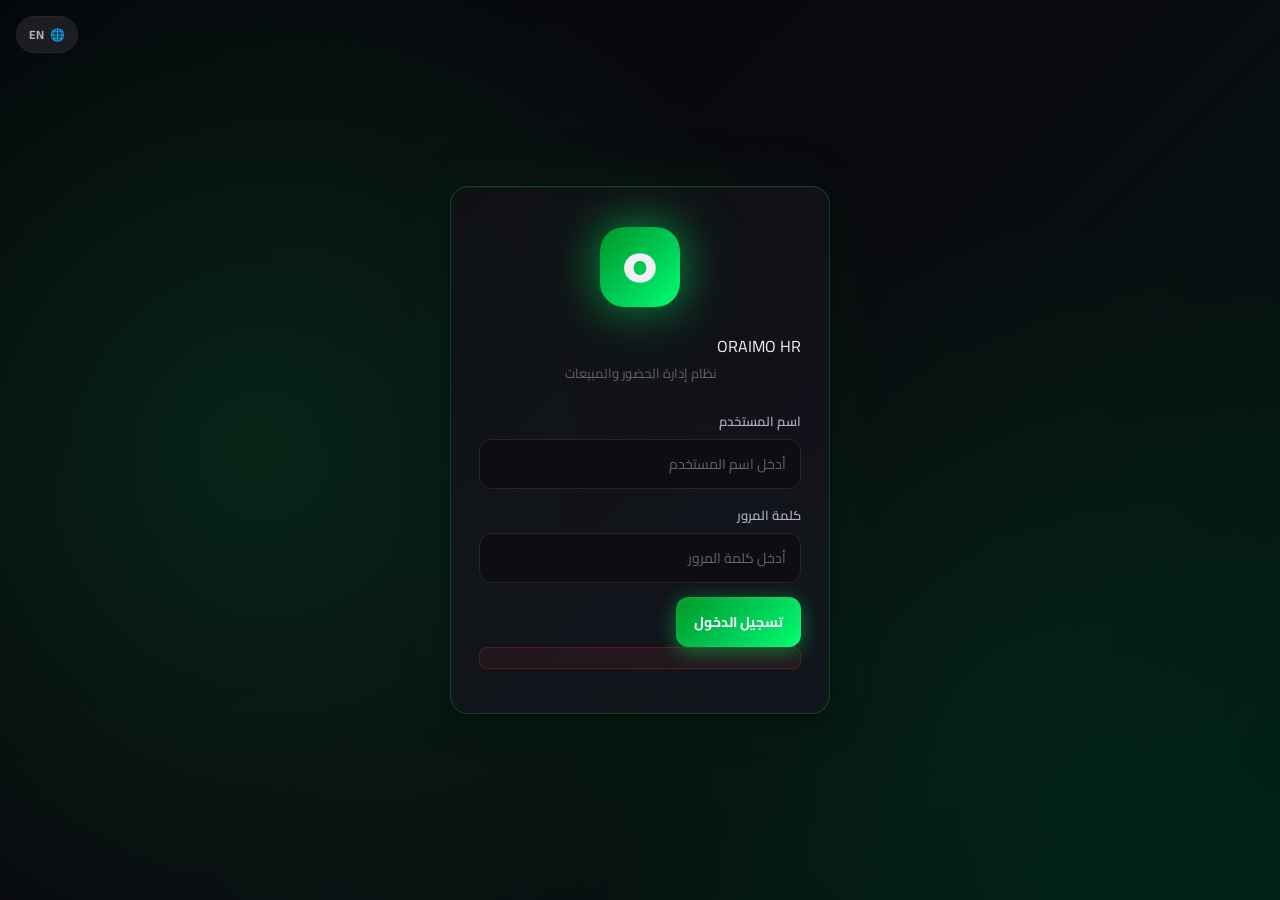
==== commit 9bd1179e: "Update index.html" ====
--- a/index.html
+++ b/index.html
@@ -46,7 +46,7 @@
 }
 </script>
 <link href="https://fonts.googleapis.com/css2?family=Cairo:wght@400;500;600;700;800;900&family=Montserrat:wght@700;900&display=swap" rel="stylesheet">
-<link rel="stylesheet" href="./src/styles/main.css">
+<link rel="stylesheet" href="./src/styles/main.css?v=12">
 </head>
 <body>
 
@@ -76,13 +76,13 @@
   <img id="selfie-fs-img" src="" alt="">
 </div>
 
-<div id="camera-modal">
-  <video id="video" autoplay playsinline muted webkit-playsinline x-webkit-airplay="allow" style="-webkit-transform:scaleX(-1);transform:scaleX(-1)"></video>
-  <canvas id="canvas"></canvas>
-  <div class="camera-overlay">
-    <div style="color:#fff;font-size:13px;margin-bottom:18px;font-weight:700" id="camera-label">📸 التقط سيلفي للتحقق</div>
+<div id="camera-modal" style="position:fixed;inset:0;width:100vw;height:100vh;z-index:99999;background:#000;overflow:hidden;display:none;touch-action:none">
+  <video id="video" autoplay playsinline muted webkit-playsinline x-webkit-airplay="allow" style="position:absolute;inset:0;width:100%;height:100%;object-fit:cover;-webkit-transform:scaleX(-1);transform:scaleX(-1)"></video>
+  <canvas id="canvas" style="display:none"></canvas>
+  <div class="camera-overlay" style="position:absolute;inset:0;display:flex;flex-direction:column;align-items:center;justify-content:flex-end;padding:0 20px calc(36px + env(safe-area-inset-bottom));background:linear-gradient(to top,rgba(0,0,0,.6) 0%,transparent 50%)">
+    <div style="color:#fff;font-size:13px;margin-bottom:28px;font-weight:700;text-align:center" id="camera-label">📸 التقط سيلفي للتحقق</div>
     <button class="capture-btn" onclick="capturePhoto()"></button>
-    <div style="color:rgba(255,255,255,.65);font-size:13px;margin-top:16px;cursor:pointer" onclick="closeCamera()" id="camera-cancel">إلغاء</div>
+    <div style="color:rgba(255,255,255,.65);font-size:13px;margin-top:20px;cursor:pointer;padding:10px 24px;background:rgba(255,255,255,.1);border-radius:12px" onclick="closeCamera()" id="camera-cancel">إلغاء</div>
   </div>
 </div>
 
@@ -234,17 +234,20 @@
     </div>
   </div>
 
-  <div id="emp-sales" class="content" style="display:none">
-    <div class="sh">
-      <div class="sh-title" data-ar="🛒 بيع جديد" data-en="🛒 New Sale">🛒 بيع جديد</div>
-      <div id="emp-today-total" style="color:var(--green);font-weight:800;font-size:12px">اليوم: EGP 0</div>
-    </div>
-    <input class="product-search" id="product-search" placeholder="🔍 ابحث عن منتج..." oninput="filterProducts()" data-ar-ph="🔍 ابحث عن منتج..." data-en-ph="🔍 Search product...">
-    <div class="product-list" id="product-list"></div>
-
-    <div id="sale-form-wrap" style="display:none" onclick="if(event.target===this)cancelSale()">
-      <div class="sale-form" style="border-radius:22px 22px 0 0;width:100%;border-top:2px solid rgba(0,200,83,.3)">
-        <div style="font-size:13px;font-weight:700;color:var(--green);margin-bottom:8px" id="selected-product-name"></div>
+  <div id="emp-sales">
+    <div class="sales-top">
+      <div class="sh">
+        <div class="sh-title" data-ar="🛒 بيع جديد" data-en="🛒 New Sale">🛒 بيع جديد</div>
+        <div id="emp-today-total" style="color:var(--green);font-weight:800;font-size:12px">اليوم: EGP 0</div>
+      </div>
+      <input class="product-search" id="product-search" placeholder="🔍 ابحث عن منتج..." oninput="filterProducts()" data-ar-ph="🔍 ابحث عن منتج..." data-en-ph="🔍 Search product...">
+      <div class="product-list" id="product-list"></div>
+    </div>
+
+    <!-- Sale quantity form: fixed bottom-sheet overlay, appears above everything -->
+    <div id="sale-form-wrap" style="display:none;position:fixed;inset:0;z-index:9999;background:rgba(0,0,0,.55);display:none;align-items:flex-end;justify-content:center" onclick="if(event.target===this)cancelSale()">
+      <div class="sale-form" style="width:100%;max-width:480px;background:var(--card);border-radius:24px 24px 0 0;padding:24px 20px calc(24px + env(safe-area-inset-bottom));border-top:2px solid var(--green)">
+        <div class="sale-product-name" id="selected-product-name"></div>
         <div style="font-size:11px;color:var(--muted);margin-bottom:10px">
           <span data-ar="السعر:" data-en="Price:">السعر:</span>
           <span id="selected-product-price" style="color:var(--text);font-weight:700"></span> EGP
@@ -263,8 +266,8 @@
       </div>
     </div>
 
-    <div style="margin-top:16px">
-      <div class="sh"><div class="sh-title" data-ar="مبيعات اليوم" data-en="Today's Sales">مبيعات اليوم</div></div>
+    <div class="sales-bottom">
+      <div class="sh"><div class="sh-title" data-ar="📊 مبيعات اليوم" data-en="📊 Today's Sales">📊 مبيعات اليوم</div></div>
       <div id="emp-sales-list"></div>
     </div>
   </div>
@@ -992,6 +995,11 @@
 <div class="nav-item" onclick="adminTab('attendance',this)">
 <div class="nav-icon">👥</div>
 <div class="nav-label" data-ar="الحضور" data-en="Attendance">الحضور</div>
+</div>
+
+<div class="nav-item" id="adm-employees-nav" onclick="adminTab('employees',this)">
+<div class="nav-icon">🧑‍💼</div>
+<div class="nav-label" data-ar="الموظفين" data-en="Employees">الموظفين</div>
 </div>
 
 <div class="nav-item" id="adm-branches-nav" onclick="adminTab('branches',this)">
@@ -1231,10 +1239,13 @@
       const el = document.getElementById(id);
       if (!el) return;
       el.classList.remove('open');
-      if (!el.classList.contains('modal-overlay')) {
-        if (id === 'sale-form-wrap') el.style.display = 'none';
-      }
+      el.style.display = 'none';
     });
+
+    // Restore body scroll in case it was locked
+    document.body.style.overflow = '';
+    document.body.style.position = '';
+    document.body.style.width = '';
 
     qa('.modal-overlay').forEach(el => {
       if (!el.classList.contains('open')) {
@@ -1248,7 +1259,11 @@
   }
 
   function hideEmpSections() {
-    EMP_TABS.forEach(t => hide(document.getElementById('emp-' + t)));
+    EMP_TABS.forEach(t => {
+      const el = document.getElementById('emp-' + t);
+      hide(el);
+      if (el) el.classList.remove('split-active');
+    });
   }
 
   function deactivateNav(scope) {
@@ -1292,7 +1307,11 @@
     deactivateNav('#emp-app');
 
     const target = document.getElementById('emp-' + tab);
-    show(target, 'block');
+    if (tab === 'sales') {
+      target.classList.add('split-active');
+    } else {
+      show(target, 'block');
+    }
     if (el) el.classList.add('active');
 
     restoreTopArea();
--- a/src/styles/main.css
+++ b/src/styles/main.css
@@ -1,1253 +1,1918 @@
 /* ══════════════════════════════════════════════════════
-   ORAIMO HR — PREMIUM REDESIGN
-   Oraimo Green & Black • Elegant • Not gloomy
-   ══════════════════════════════════════════════════════ */
-
-/* ── VARIABLES ── */
-:root{
-  --green:#00C853;
-  --green-dark:#009624;
-  --green-mid:#00a843;
-  --green-glow:rgba(0,200,83,.18);
-  --green-glow2:rgba(0,200,83,.08);
-
-  --black:#05050a;
-  --dark:#0a0a0f;
-  --card:#111116;
-  --card2:#161620;
-  --border:rgba(255,255,255,.07);
-  --border-green:rgba(0,200,83,.18);
-
-  --text:#eeeef5;
-  --text2:#b0b0c0;
-  --muted:#606075;
-
-  --red:#ff3b3b;
-  --yellow:#FFD600;
-  --blue:#2979FF;
-  --purple:#9c27b0;
-  --gold:#FFD700;
-  --silver:#B8C4CC;
-  --bronze:#CD7F32;
-
-  --radius:18px;
-  --radius-sm:12px;
-  --radius-xs:8px;
-  --shadow:0 8px 32px rgba(0,0,0,.5);
-  --shadow-green:0 8px 32px rgba(0,200,83,.2);
-}
-
-/* ── RESET ── */
-*{margin:0;padding:0;box-sizing:border-box;-webkit-tap-highlight-color:transparent}
-html,body{height:100%;overflow-x:hidden;-webkit-text-size-adjust:100%}
-img{max-width:100%}
-
-/* ── BODY ── */
-body{
-  font-family:'Cairo',sans-serif;
-  background:var(--black);
-  color:var(--text);
-  min-height:100vh;
-  direction:rtl;
+   ORAIMO HR — PREMIUM v3  (single source, no !important spam)
+   ══════════════════════════════════════════════════════ */
+
+/* ── VARIABLES ─────────────────────────────────────── */
+:root {
+  --green:        #00C853;
+  --green-dark:   #009624;
+  --green-mid:    #00a843;
+  --green-glow:   rgba(0,200,83,.18);
+  --green-glow2:  rgba(0,200,83,.08);
+
+  --black:  #05050a;
+  --dark:   #0a0a0f;
+  --card:   #111116;
+  --card2:  #161620;
+
+  --border:       rgba(255,255,255,.07);
+  --border-green: rgba(0,200,83,.18);
+
+  --text:   #eeeef5;
+  --text2:  #b0b0c0;
+  --muted:  #606075;
+
+  --red:    #ff3b3b;
+  --yellow: #FFD600;
+  --blue:   #2979FF;
+  --purple: #9c27b0;
+  --gold:   #FFD700;
+  --silver: #B8C4CC;
+  --bronze: #CD7F32;
+
+  --radius:    18px;
+  --radius-sm: 12px;
+  --radius-xs: 8px;
+
+  --shadow:       0 8px 32px rgba(0,0,0,.5);
+  --shadow-green: 0 8px 32px rgba(0,200,83,.22);
+
+  --t-fast: 140ms;
+  --t-mid:  260ms;
+  --t-slow: 420ms;
+  --ease-out: cubic-bezier(.22,.68,0,1.2);
+  --ease:     cubic-bezier(.4,0,.2,1);
+}
+
+/* ── RESET ──────────────────────────────────────────── */
+*, *::before, *::after {
+  margin: 0; padding: 0;
+  box-sizing: border-box;
+  -webkit-tap-highlight-color: transparent;
+}
+html, body { height: 100%; overflow-x: hidden; -webkit-text-size-adjust: 100%; }
+img { max-width: 100%; }
+button { cursor: pointer; border: none; background: none; font-family: inherit; color: inherit; }
+input, textarea, select { font-family: inherit; color: inherit; }
+a { color: inherit; text-decoration: none; }
+
+/* ── SAFE AREA ──────────────────────────────────────── */
+html { padding-top: env(safe-area-inset-top); }
+.bottom-nav { padding-bottom: calc(env(safe-area-inset-bottom,0px) + 6px); }
+.topbar     { padding-top:    calc(env(safe-area-inset-top,0px)    + 10px); }
+
+/* ── BODY ───────────────────────────────────────────── */
+body {
+  font-family: 'Cairo', sans-serif;
+  background: var(--black);
+  color: var(--text);
+  min-height: 100vh;
+  direction: rtl;
   background-image:
-    radial-gradient(ellipse 100% 50% at 50% -10%,rgba(0,200,83,.06),transparent 60%),
-    radial-gradient(ellipse 60% 40% at 100% 100%,rgba(0,150,60,.04),transparent 55%);
-  background-attachment:fixed;
-}
-
-/* ── iOS SCROLL LOCK ── */
-body.modal-open{overflow:hidden;width:100%;height:100%}
-
-/* ── SAFE AREA ── */
-html{
-  padding-top:env(safe-area-inset-top);
-}
-.bottom-nav{
-  padding-bottom:calc(env(safe-area-inset-bottom,0px) + 6px) !important;
-}
-.topbar{
-  padding-top:calc(env(safe-area-inset-top,0px) + 10px) !important;
-}
-
-/* ── ORAIMO BG ── */
-.oraimo-bg{position:fixed;inset:0;z-index:0;pointer-events:none;overflow:hidden}
-.oraimo-bg::before{
-  content:'ORAIMO';
-  position:absolute;top:50%;left:50%;transform:translate(-50%,-50%) rotate(-12deg);
-  font-family:'Montserrat',sans-serif;font-size:clamp(55px,16vw,140px);font-weight:900;
-  color:rgba(0,200,83,.025);letter-spacing:8px;white-space:nowrap;
-}
-.oraimo-bg-dots{
-  position:absolute;inset:0;
-  background-image:radial-gradient(rgba(0,200,83,.055) 1px,transparent 1px);
-  background-size:30px 30px;opacity:.5;
-}
-.oraimo-corner{
-  position:absolute;font-family:'Montserrat',sans-serif;font-weight:900;
-  color:rgba(0,200,83,.035);font-size:240px;line-height:1;
-}
-.oraimo-corner.tl{top:-30px;right:-20px}
-.oraimo-corner.br{bottom:-30px;left:-20px}
-
-/* ── SPLASH ── */
-#splash{
-  position:fixed;inset:0;
+    radial-gradient(ellipse 100% 50% at 50% -10%, rgba(0,200,83,.06), transparent 60%),
+    radial-gradient(ellipse 60%  40% at 100% 100%, rgba(0,150,60,.04), transparent 55%);
+  background-attachment: fixed;
+}
+body.modal-open { overflow: hidden; width: 100%; height: 100%; }
+
+/* ── ORAIMO BACKGROUND WATERMARK ────────────────────── */
+.oraimo-bg { position: fixed; inset: 0; z-index: 0; pointer-events: none; overflow: hidden; }
+.oraimo-bg::before {
+  content: 'ORAIMO';
+  position: absolute; top: 50%; left: 50%;
+  transform: translate(-50%,-50%) rotate(-12deg);
+  font-family: 'Montserrat', sans-serif;
+  font-size: clamp(55px,16vw,140px); font-weight: 900;
+  color: rgba(0,200,83,.025); letter-spacing: 8px; white-space: nowrap;
+}
+.oraimo-bg-dots {
+  position: absolute; inset: 0;
+  background-image: radial-gradient(rgba(0,200,83,.055) 1px, transparent 1px);
+  background-size: 30px 30px; opacity: .5;
+}
+.oraimo-corner {
+  position: absolute;
+  font-family: 'Montserrat', sans-serif; font-weight: 900;
+  color: rgba(0,200,83,.035); font-size: 240px; line-height: 1;
+}
+.oraimo-corner.tl { top: -30px;    right: -20px; }
+.oraimo-corner.br { bottom: -30px; left: -20px;  }
+
+/* ══════════════════════════════════════════════════════
+   SPLASH SCREEN
+   ══════════════════════════════════════════════════════ */
+#splash {
+  position: fixed; inset: 0;
   background:
-    radial-gradient(ellipse 80% 60% at 50% 30%,rgba(0,200,83,.2),transparent 60%),
-    radial-gradient(ellipse 100% 70% at 30% 90%,rgba(0,150,60,.14),transparent 55%),
-    linear-gradient(135deg,#040608 0%,#080f09 45%,#040608 100%);
-  display:flex;flex-direction:column;align-items:center;justify-content:center;
-  z-index:9999;transition:opacity .8s ease,transform .8s ease;overflow:hidden;
-}
-#splash.hide{opacity:0;pointer-events:none;transform:scale(1.04)}
-#splash::after{
-  content:'';position:absolute;inset:0;
-  background-image:radial-gradient(rgba(0,200,83,.1) 1px,transparent 1.5px);
-  background-size:28px 28px;opacity:.3;
-  mask-image:radial-gradient(ellipse at center,#000 30%,transparent 75%);
-  -webkit-mask-image:radial-gradient(ellipse at center,#000 30%,transparent 75%);
-}
-.splash-inner{position:relative;z-index:2;display:flex;flex-direction:column;align-items:center}
-.splash-clock{
-  font-family:'Montserrat',sans-serif;font-size:12px;font-weight:700;letter-spacing:3px;
-  color:rgba(255,255,255,.45);margin-bottom:28px;animation:fadeUp .5s .1s both;
-}
-.splash-ring{
-  width:140px;height:140px;border-radius:40px;
-  background:linear-gradient(135deg,#00e676 0%,#00C853 50%,#007a2a 100%);
-  display:flex;align-items:center;justify-content:center;margin-bottom:28px;
-  box-shadow:0 0 0 1px rgba(255,255,255,.1) inset,0 0 0 14px rgba(0,200,83,.07),0 0 70px rgba(0,230,118,.3),0 20px 44px rgba(0,0,0,.5);
-  animation:splashPop 1s cubic-bezier(.34,1.56,.64,1) both;position:relative;overflow:hidden;
-}
-.splash-ring::before{
-  content:'';position:absolute;inset:0;border-radius:40px;
-  background:radial-gradient(circle at 30% 25%,rgba(255,255,255,.3),transparent 50%);
-}
-.splash-o{font-family:'Montserrat',sans-serif;font-size:70px;font-weight:900;color:#fff;font-style:italic;position:relative;z-index:1}
-.splash-brand{
-  font-family:'Montserrat',sans-serif;font-size:26px;font-weight:900;
-  background:linear-gradient(135deg,#fff 0%,#00e676 60%,#00C853 100%);
-  -webkit-background-clip:text;-webkit-text-fill-color:transparent;background-clip:text;
-  letter-spacing:9px;margin-bottom:6px;animation:fadeUp .6s .4s both;
-}
-.splash-sub{font-size:11px;color:rgba(255,255,255,.45);animation:fadeUp .6s .55s both;letter-spacing:3px;text-transform:uppercase}
-.splash-bar{width:180px;height:2px;background:rgba(255,255,255,.06);border-radius:2px;margin-top:44px;overflow:hidden;animation:fadeUp .4s .7s both}
-.splash-fill{height:100%;background:linear-gradient(90deg,transparent,#00e676 40%,#00C853 70%,transparent);animation:fill 2.2s cubic-bezier(.4,0,.2,1) forwards;box-shadow:0 0 16px rgba(0,230,118,.5)}
-.splash-tagline{position:absolute;bottom:36px;left:0;right:0;text-align:center;font-size:9px;color:rgba(255,255,255,.25);letter-spacing:4px;font-weight:600;animation:fadeUp .6s 1s both}
-@keyframes splashPop{from{opacity:0;transform:scale(.1) rotate(-20deg)}to{opacity:1;transform:scale(1) rotate(0)}}
-@keyframes fill{from{width:0}to{width:100%}}
-@keyframes fadeUp{from{opacity:0;transform:translateY(14px)}to{opacity:1;transform:translateY(0)}}
-
-/* ── PAGE TRANSITIONS ── */
-.page{display:none;min-height:100vh;position:relative;z-index:1}
-.page.active{display:block}
-.page.slide-in-right{animation:sInR .3s cubic-bezier(.4,0,.2,1)}
-.page.slide-in-left{animation:sInL .3s cubic-bezier(.4,0,.2,1)}
-@keyframes sInR{from{opacity:0;transform:translateX(40px)}to{opacity:1;transform:translateX(0)}}
-@keyframes sInL{from{opacity:0;transform:translateX(-40px)}to{opacity:1;transform:translateX(0)}}
-
-/* ── LANG TOGGLE ── */
-.lang-btn{
-  display:flex;align-items:center;gap:5px;padding:5px 11px;border-radius:20px;
-  border:1.5px solid var(--border);background:var(--card2);cursor:pointer;
-  font-size:11px;font-weight:700;color:var(--muted);transition:.2s;
-}
-.lang-btn:active{border-color:var(--green);color:var(--green)}
-.lang-flag{font-size:14px}
-
-/* ── LOGIN ── */
-#login-page{
-  background:var(--black);display:flex;flex-direction:column;
-  align-items:center;justify-content:center;padding:30px 20px;min-height:100vh;
-}
-.login-card{
-  width:100%;max-width:360px;
-  background:linear-gradient(160deg,var(--card) 0%,#0d0d12 100%);
-  border:1px solid var(--border-green);border-radius:24px;padding:32px 24px;
-  box-shadow:0 0 60px rgba(0,200,83,.06),0 24px 60px rgba(0,0,0,.6);
-  position:relative;overflow:hidden;
-}
-.login-card::before{
-  content:'';position:absolute;top:0;left:0;right:0;height:1px;
-  background:linear-gradient(90deg,transparent,rgba(0,200,83,.4),transparent);
-}
-.login-logo{
-  width:74px;height:74px;border-radius:22px;
-  background:linear-gradient(135deg,#00C853,#007a2a);
-  display:flex;align-items:center;justify-content:center;
-  margin:0 auto 16px;box-shadow:0 0 36px rgba(0,200,83,.35);
-}
-.login-o{font-family:'Montserrat',sans-serif;font-size:36px;font-weight:900;color:#fff;font-style:italic}
-.login-brand{font-family:'Montserrat',sans-serif;font-size:18px;font-weight:900;color:var(--green);letter-spacing:3px;text-align:center;margin-bottom:4px}
-.login-sub{font-size:11px;color:var(--muted);text-align:center;margin-bottom:28px}
-
-/* ── INPUTS ── */
-.inp-grp{margin-bottom:13px}
-.inp-grp label{display:block;font-size:11px;color:var(--muted);margin-bottom:5px;font-weight:700;letter-spacing:.5px}
-.inp-grp input,.inp-grp select,.inp-grp textarea{
-  width:100%;padding:13px 14px;
-  background:rgba(255,255,255,.04);
-  border:1.5px solid rgba(255,255,255,.08);
-  border-radius:var(--radius-sm);
-  color:var(--text);font-family:'Cairo',sans-serif;font-size:14px;
-  outline:none;transition:.2s;direction:rtl;
-  -webkit-appearance:none;appearance:none;
-}
-.inp-grp input:focus,.inp-grp select:focus,.inp-grp textarea:focus{
-  border-color:rgba(0,200,83,.5);
-  background:rgba(0,200,83,.04);
-  box-shadow:0 0 0 3px rgba(0,200,83,.1);
-}
-select option{background:#161620;color:var(--text)}
-textarea{font-family:'Cairo',sans-serif;direction:rtl;resize:none}
-
-/* ── BUTTONS ── */
-.btn{
-  width:100%;padding:14px;border:none;border-radius:14px;
-  font-family:'Cairo',sans-serif;font-size:15px;font-weight:800;
-  cursor:pointer;transition:.2s;letter-spacing:.3px;
-  -webkit-appearance:none;
-}
-.btn-green{
-  background:linear-gradient(135deg,#00C853,#008f33);
-  color:#000;
-  box-shadow:0 4px 24px rgba(0,200,83,.3);
-}
-.btn-green:active{transform:scale(.97);box-shadow:0 2px 12px rgba(0,200,83,.2)}
-.btn-outline{
-  background:transparent;color:var(--green);
-  border:1.5px solid rgba(0,200,83,.5);margin-top:8px;
-}
-.btn-outline:active{background:var(--green-glow2)}
-.btn-red{background:var(--red);color:#fff}
-button:disabled{opacity:.5;cursor:not-allowed}
-.err-msg{color:var(--red);font-size:12px;text-align:center;margin-top:10px;min-height:18px}
-
-/* ── TOPBAR ── */
-.topbar{
-  position:fixed;top:0;left:0;right:0;z-index:200;
-  background:rgba(5,5,10,.95);
-  backdrop-filter:blur(20px);-webkit-backdrop-filter:blur(20px);
-  border-bottom:1px solid rgba(0,200,83,.1);
-  padding:10px 14px;
-  display:flex;align-items:center;justify-content:space-between;
-  box-shadow:0 2px 20px rgba(0,0,0,.5);
-}
-.topbar-left{display:flex;align-items:center;gap:9px}
-.topbar-logo{
-  width:36px;height:36px;border-radius:11px;
-  background:linear-gradient(135deg,#00C853,#007a2a);
-  display:flex;align-items:center;justify-content:center;
-  font-family:'Montserrat',sans-serif;font-size:17px;font-weight:900;
-  color:#fff;font-style:italic;flex-shrink:0;
-  box-shadow:0 0 16px rgba(0,200,83,.4);
-}
-.topbar-brand{font-family:'Montserrat',sans-serif;font-size:12px;font-weight:900;color:var(--green);line-height:1;letter-spacing:1.5px}
-.topbar-title{font-size:10px;color:var(--muted);line-height:1;margin-top:2px}
-.topbar-right{display:flex;align-items:center;gap:6px}
-.icon-btn{background:none;border:none;color:var(--muted);font-size:18px;cursor:pointer;padding:4px;transition:.2s}
-.icon-btn:active{color:var(--text)}
-.role-chip{padding:3px 10px;border-radius:20px;font-size:9px;font-weight:800;letter-spacing:.5px}
-.role-superadmin{background:rgba(255,59,59,.12);color:var(--red)}
-.role-admin{background:rgba(41,121,255,.12);color:var(--blue)}
-.role-manager,.role-team_leader{background:rgba(156,39,176,.12);color:var(--purple)}
-.role-employee{background:rgba(0,200,83,.12);color:var(--green)}
-
-/* ── BOTTOM NAV ── */
-.bottom-nav{
-  position:fixed;bottom:0;left:0;right:0;
-  background:rgba(5,5,10,.97);
-  backdrop-filter:blur(20px);-webkit-backdrop-filter:blur(20px);
-  border-top:1px solid rgba(255,255,255,.06);
-  display:flex;z-index:100;
-  box-shadow:0 -4px 24px rgba(0,0,0,.5);
-}
-.nav-item{
-  flex:1;display:flex;flex-direction:column;align-items:center;
-  padding:9px 4px 8px;cursor:pointer;transition:.18s;
-  position:relative;border-radius:12px;margin:4px 2px;
-}
-.nav-icon{font-size:20px;transition:.25s;line-height:1}
-.nav-label{font-size:9px;margin-top:3px;color:var(--muted);font-weight:700;transition:.2s;line-height:1}
-.nav-item.active{background:rgba(0,200,83,.09)}
-.nav-item.active .nav-label{color:var(--green)}
-.nav-item.active .nav-icon{transform:scale(1.15);filter:drop-shadow(0 0 7px rgba(0,200,83,.7))}
-.nav-item.active::before{
-  content:'';position:absolute;top:0;left:50%;transform:translateX(-50%);
-  width:28px;height:3px;background:var(--green);border-radius:0 0 4px 4px;
-}
-
-/* ── CONTENT ── */
-.content{padding:14px;padding-bottom:85px;padding-top:72px}
-
-/* ── CARDS ── */
-.card{
-  background:linear-gradient(160deg,var(--card) 0%,#0d0d11 100%);
-  border-radius:var(--radius);border:1px solid var(--border);
-  padding:16px;margin-bottom:10px;position:relative;overflow:hidden;
-  box-shadow:0 4px 16px rgba(0,0,0,.3);
-}
-.card::before{
-  content:'';position:absolute;top:0;left:0;right:0;height:1px;
-  background:linear-gradient(90deg,transparent,rgba(255,255,255,.06),transparent);
-}
-.card-glow{
-  border-color:var(--border-green) !important;
-  box-shadow:0 0 0 1px rgba(0,200,83,.05),0 8px 28px rgba(0,0,0,.35) !important;
-}
-.card-glow::before{
-  background:linear-gradient(90deg,transparent,rgba(0,200,83,.25),transparent) !important;
-}
-
-/* ── STAT CARDS ── */
-.stats-grid{display:grid;grid-template-columns:1fr 1fr;gap:8px;margin-bottom:10px}
-.stat-card{
-  background:linear-gradient(145deg,var(--card),#0d0d11);
-  border-radius:16px;border:1px solid var(--border);
-  padding:14px 12px;position:relative;overflow:hidden;transition:.2s;
-}
-.stat-card::after{
-  content:'';position:absolute;bottom:0;left:0;right:0;height:2px;
-  background:linear-gradient(90deg,transparent,rgba(0,200,83,.35),transparent);
-}
-.stat-label{font-size:10px;color:var(--muted);font-weight:700;letter-spacing:.4px;margin-bottom:2px}
-.stat-val{font-size:21px;font-weight:800}
-
-/* ── ATTEND BTN ── */
-.attend-wrap{display:flex;flex-direction:column;align-items:center;padding:14px 0}
-.attend-time{font-size:30px;font-weight:800;color:var(--green);margin-bottom:2px;font-variant-numeric:tabular-nums;letter-spacing:-1px}
-.attend-date{font-size:11px;color:var(--muted)}
-.attend-btn{
-  width:150px;height:150px;border-radius:50%;border:3px solid var(--green);
-  background:linear-gradient(145deg,var(--card),#0d0d11);
-  display:flex;flex-direction:column;align-items:center;justify-content:center;
-  cursor:pointer;transition:.3s;margin:14px 0;
-  box-shadow:0 0 0 10px rgba(0,200,83,.06),0 0 48px rgba(0,200,83,.14),0 12px 32px rgba(0,0,0,.4);
-  position:relative;overflow:hidden;
-}
-.attend-btn::before{
-  content:'';position:absolute;inset:0;border-radius:50%;
-  background:radial-gradient(circle,rgba(0,200,83,.08),transparent 70%);
-  animation:aGlow 2.4s ease-in-out infinite;
-}
-@keyframes aGlow{0%,100%{opacity:.4;transform:scale(.95)}50%{opacity:1;transform:scale(1.02)}}
-.attend-btn:active{transform:scale(.93)}
-.attend-btn.checked-in{
-  border-color:var(--red);
-  box-shadow:0 0 0 10px rgba(255,59,59,.06),0 0 48px rgba(255,59,59,.14),0 12px 32px rgba(0,0,0,.4);
-}
-.attend-icon{font-size:44px;position:relative;z-index:1}
-.attend-label{font-size:11px;font-weight:800;margin-top:5px;position:relative;z-index:1;letter-spacing:.5px}
-
-/* ── CAMERA ── */
-#camera-modal{
-  display:none;position:fixed;inset:0;
-  background:#000;z-index:9000;flex-direction:column;
-  /* iOS fix */
-  -webkit-overflow-scrolling:touch;
-}
-#camera-modal.open{display:flex}
-#video{
-  width:100%;height:100%;object-fit:cover;
-  transform:scaleX(-1);
-  /* iOS */
-  -webkit-transform:scaleX(-1);
-}
-.camera-overlay{
-  position:absolute;inset:0;display:flex;flex-direction:column;
-  align-items:center;justify-content:flex-end;
-  padding:max(40px,calc(40px + env(safe-area-inset-bottom))) 20px;
-  background:linear-gradient(to top,rgba(0,0,0,.8) 0%,transparent 50%);
-}
-.capture-btn{
-  width:72px;height:72px;border-radius:50%;background:#fff;
-  border:4px solid rgba(255,255,255,.3);cursor:pointer;transition:.2s;
-  box-shadow:0 0 28px rgba(255,255,255,.3);
-}
-.capture-btn:active{transform:scale(.9)}
-#canvas{display:none}
-
-/* ── SELFIE MODAL ── */
-#selfie-fullscreen{display:none;position:fixed;inset:0;background:rgba(0,0,0,.95);z-index:1000;align-items:center;justify-content:center}
-#selfie-fullscreen.open{display:flex}
-#selfie-fullscreen img{max-width:92vw;max-height:92vh;border-radius:14px}
-.close-fs{position:absolute;top:calc(16px + env(safe-area-inset-top));right:16px;color:#fff;font-size:22px;cursor:pointer;background:rgba(255,255,255,.12);border-radius:50%;width:40px;height:40px;display:flex;align-items:center;justify-content:center}
-.selfie-preview{width:68px;height:68px;border-radius:10px;object-fit:cover;border:2px solid var(--green);cursor:pointer;flex-shrink:0}
-
-/* ── PRODUCTS ── */
-.product-search{
-  width:100%;padding:12px 14px;
-  background:var(--card);border:1.5px solid var(--border);
-  border-radius:var(--radius-sm);color:var(--text);
-  font-family:'Cairo',sans-serif;font-size:14px;outline:none;
-  margin-bottom:10px;direction:rtl;transition:.2s;
-}
-.product-search:focus{border-color:var(--green)}
-.product-list{max-height:260px;overflow-y:auto;border:1px solid var(--border);border-radius:var(--radius-sm);background:var(--card)}
-.product-item{padding:11px 14px;border-bottom:1px solid rgba(255,255,255,.04);cursor:pointer;display:flex;justify-content:space-between;align-items:center;transition:.1s}
-.product-item:last-child{border-bottom:none}
-.product-item:active{background:var(--card2)}
-.product-name{font-size:12px;font-weight:600}
-.product-price{font-size:12px;color:var(--green);font-weight:800;white-space:nowrap}
-.sale-form{background:var(--card2);border-radius:14px;padding:14px;margin-top:10px;border:1px solid var(--border-green)}
-.qty-row{display:flex;align-items:center;gap:10px;margin-bottom:10px}
-.qty-btn{width:40px;height:40px;border-radius:10px;background:rgba(255,255,255,.06);border:none;color:var(--text);font-size:20px;cursor:pointer;transition:.15s}
-.qty-btn:active{background:var(--green);color:#000}
-.qty-val{flex:1;text-align:center;font-size:22px;font-weight:800}
-.total-row{display:flex;justify-content:space-between;align-items:center;padding:10px 0;border-top:1px solid var(--border)}
-
-/* ── HISTORY ITEMS ── */
-.history-item{
-  background:linear-gradient(135deg,var(--card),#0d0d11);
-  border-radius:14px;border:1px solid var(--border);
-  padding:12px;margin-bottom:7px;transition:.15s;
-}
-.history-item:hover{border-color:rgba(0,200,83,.15)}
-.hist-top{display:flex;justify-content:space-between;align-items:center;margin-bottom:4px}
-.hist-name{font-size:12px;font-weight:700}
-.hist-amount{font-size:14px;font-weight:800;color:var(--green)}
-.hist-meta{font-size:10px;color:var(--muted)}
-
-/* ── BADGES ── */
-.badge{display:inline-block;padding:3px 9px;border-radius:8px;font-size:10px;font-weight:800}
-.badge-green{background:rgba(0,200,83,.12);color:var(--green);border:1px solid rgba(0,200,83,.2)}
-.badge-red{background:rgba(255,59,59,.12);color:var(--red)}
-.badge-yellow{background:rgba(255,214,0,.12);color:var(--yellow)}
-.badge-blue{background:rgba(41,121,255,.12);color:var(--blue)}
-.badge-purple{background:rgba(156,39,176,.12);color:var(--purple)}
-
-/* ── TIER BADGES ── */
-.tier-s{display:inline-flex;align-items:center;gap:4px;padding:4px 11px;border-radius:20px;font-size:11px;font-weight:800;background:linear-gradient(135deg,rgba(255,215,0,.15),rgba(255,180,0,.07));color:var(--gold);border:1.5px solid rgba(255,215,0,.35)}
-.tier-a{display:inline-flex;align-items:center;gap:4px;padding:4px 11px;border-radius:20px;font-size:11px;font-weight:800;background:rgba(184,196,204,.1);color:var(--silver);border:1.5px solid rgba(184,196,204,.25)}
-.tier-b{display:inline-flex;align-items:center;gap:4px;padding:4px 11px;border-radius:20px;font-size:11px;font-weight:800;background:rgba(205,127,50,.1);color:var(--bronze);border:1.5px solid rgba(205,127,50,.25)}
-.tier-ns{display:inline-flex;align-items:center;gap:4px;padding:4px 11px;border-radius:20px;font-size:11px;font-weight:700;background:rgba(100,100,120,.1);color:var(--muted);border:1px solid var(--border)}
-
-/* ── TARGET BAR ── */
-.target-bar{height:6px;background:rgba(255,255,255,.06);border-radius:4px;overflow:hidden}
-.target-fill{height:100%;background:linear-gradient(90deg,var(--green-dark),#00e676);border-radius:4px;transition:width .7s ease}
-
-/* ── TABLE ── */
-.table-wrap{overflow-x:auto;-webkit-overflow-scrolling:touch}
-table{width:100%;border-collapse:collapse;font-size:11px}
-th{background:var(--card2);padding:9px 8px;text-align:right;color:var(--muted);font-weight:700;white-space:nowrap}
-td{padding:9px 8px;border-bottom:1px solid rgba(255,255,255,.04);white-space:nowrap;text-align:right}
-tr:last-child td{border-bottom:none}
-
-/* ── EMP CARD ── */
-.emp-card{
-  background:linear-gradient(135deg,var(--card),#0d0d11);
-  border-radius:16px;border:1px solid var(--border);
-  padding:13px;margin-bottom:8px;
-  display:flex;align-items:center;gap:10px;flex-wrap:wrap;
-  transition:.2s;
-}
-.emp-card:active{border-color:rgba(0,200,83,.2)}
-.emp-avatar{
-  width:42px;height:42px;border-radius:50%;
-  background:linear-gradient(135deg,var(--green),var(--green-dark));
-  display:flex;align-items:center;justify-content:center;
-  font-weight:800;font-size:15px;color:#000;flex-shrink:0;overflow:hidden;
-}
-.emp-info{flex:1;min-width:0}
-.emp-name{font-size:13px;font-weight:700;white-space:nowrap;overflow:hidden;text-overflow:ellipsis}
-.emp-branch{font-size:11px;color:var(--muted)}
-.emp-actions{display:flex;gap:5px;flex-wrap:wrap}
-.action-btn{padding:5px 10px;border-radius:8px;border:none;font-family:'Cairo',sans-serif;font-size:11px;cursor:pointer;font-weight:700;transition:.15s}
-.action-btn.edit{background:rgba(41,121,255,.12);color:var(--blue)}
-.action-btn.del{background:rgba(255,59,59,.12);color:var(--red)}
-.action-btn.warn{background:rgba(255,214,0,.12);color:var(--yellow)}
-.action-btn.view{background:rgba(0,200,83,.12);color:var(--green)}
-
-/* ── MODAL ── */
-.modal-overlay{display:none;position:fixed;inset:0;background:rgba(0,0,0,.75);z-index:300;align-items:flex-end;backdrop-filter:blur(6px);-webkit-backdrop-filter:blur(6px)}
-.modal-overlay.open{display:flex}
-.modal{
-  background:linear-gradient(160deg,#141418,#0f0f13);
-  border-radius:24px 24px 0 0;padding:22px 18px;width:100%;
-  max-height:90vh;overflow-y:auto;-webkit-overflow-scrolling:touch;
-  border-top:1px solid rgba(0,200,83,.2);
-  padding-bottom:calc(22px + env(safe-area-inset-bottom));
-}
-.modal h2{font-size:17px;font-weight:800;margin-bottom:18px}
-.modal-close{float:left;font-size:22px;color:var(--muted);cursor:pointer;line-height:1;transition:.2s}
-
-/* ── SECTION HEADER ── */
-.sh{display:flex;align-items:center;justify-content:space-between;margin-bottom:10px}
-.sh-title{font-size:14px;font-weight:800}
-.sh-action{font-size:11px;color:var(--green);cursor:pointer;font-weight:700;padding:4px 11px;border-radius:20px;border:1px solid rgba(0,200,83,.25);transition:.15s}
-.sh-action:active{background:var(--green-glow2)}
-
-/* ── EMPTY ── */
-.empty{text-align:center;padding:36px 16px;color:var(--muted)}
-.empty-icon{font-size:44px;margin-bottom:10px;opacity:.5}
-
-/* ── LOADER ── */
-.loader{display:inline-block;width:18px;height:18px;border:2.5px solid rgba(255,255,255,.08);border-top-color:var(--green);border-radius:50%;animation:spin .7s linear infinite}
-@keyframes spin{to{transform:rotate(360deg)}}
-.full-loader{display:flex;align-items:center;justify-content:center;padding:36px;gap:10px;color:var(--muted);font-size:13px}
-
-/* ── NOTIFICATIONS (toast) ── */
-#toast-container{position:fixed;top:calc(20px + env(safe-area-inset-top));left:50%;transform:translateX(-50%);z-index:9999;display:flex;flex-direction:column;gap:8px;pointer-events:none;max-width:90vw}
-
-/* ── PERM CARDS ── */
-.perm-card{
-  background:linear-gradient(135deg,var(--card),#0d0d11);
-  border-radius:14px;border:1px solid var(--border);
-  padding:14px;margin-bottom:8px;
-}
-.perm-btn{flex:1;padding:9px;border-radius:9px;border:none;font-family:'Cairo',sans-serif;font-size:12px;font-weight:700;cursor:pointer;transition:.15s}
-.perm-btn.approve{background:rgba(0,200,83,.15);color:var(--green)}
-.perm-btn.reject{background:rgba(255,59,59,.15);color:var(--red)}
-
-/* ── DAILY GRID ── */
-.daily-grid{display:grid;grid-template-columns:repeat(7,1fr);gap:3px;margin:8px 0}
-.day-cell{aspect-ratio:1;border-radius:7px;background:rgba(255,255,255,.04);display:flex;flex-direction:column;align-items:center;justify-content:center;font-size:9px;cursor:pointer;transition:.15s}
-.day-cell.has-sale{background:rgba(0,200,83,.2);border:1px solid rgba(0,200,83,.3)}
-.day-cell.today{border:1.5px solid var(--green)}
-.day-cell.day-off{background:rgba(255,214,0,.08)}
-.day-cell.absent{background:rgba(255,59,59,.08)}
-.day-num{font-size:9px;font-weight:700;color:var(--muted)}
-.day-amt{font-size:7px;color:var(--green);font-weight:700}
-
-/* ── PERF BARS ── */
-.perf-bar-wrap{display:flex;align-items:center;gap:8px;margin-bottom:8px}
-.perf-rank{width:22px;font-size:11px;font-weight:800;color:var(--muted);text-align:center;flex-shrink:0}
-.perf-name{min-width:80px;max-width:140px;font-size:11px;font-weight:600;flex-shrink:1;overflow:hidden;text-overflow:ellipsis;white-space:nowrap}
-.perf-bar-bg{flex:1;height:8px;background:rgba(255,255,255,.06);border-radius:4px;overflow:hidden}
-.perf-bar-fill{height:100%;border-radius:4px;transition:width .7s ease}
-.perf-val{font-size:10px;font-weight:700;color:var(--green);flex-shrink:0;min-width:55px;text-align:left;direction:ltr}
-
-/* ── CHART ── */
-.chart-wrap{position:relative;height:130px;display:flex;align-items:flex-end;gap:3px;padding:0 2px;direction:ltr}
-.chart-bar-wrap{flex:1;display:flex;flex-direction:column;align-items:center;gap:3px;height:100%;justify-content:flex-end}
-.chart-bar{width:100%;border-radius:4px 4px 0 0;min-height:3px;transition:height .6s ease}
-.chart-label{font-size:7px;color:var(--muted);text-align:center}
-
-/* ── TABS ── */
-.tabs{
-  display:flex;gap:3px;background:rgba(255,255,255,.04);
-  border-radius:14px;padding:3px;margin-bottom:14px;
-  overflow-x:auto;-webkit-overflow-scrolling:touch;scrollbar-width:none;
-}
-.tabs::-webkit-scrollbar{display:none}
-.tab{
-  flex:1;min-width:50px;padding:8px 5px;border:none;
-  background:transparent;color:var(--muted);
-  font-family:'Cairo',sans-serif;font-size:10px;font-weight:700;
-  border-radius:10px;cursor:pointer;transition:.18s;white-space:nowrap;
-}
-.tab.active{background:rgba(0,200,83,.15);color:var(--green)}
-
-/* ── DAY PICKER ── */
-.day-off-select{display:grid;grid-template-columns:repeat(4,1fr);gap:5px;margin-top:6px}
-.day-chip{padding:7px 3px;text-align:center;border-radius:9px;background:rgba(255,255,255,.05);border:1.5px solid transparent;font-size:11px;cursor:pointer;transition:.15s;font-weight:600}
-.day-chip.selected{border-color:var(--green);background:rgba(0,200,83,.12);color:var(--green)}
-
-/* ── WARN TEMPLATE ── */
-.warn-tpl{background:var(--card2);border-radius:10px;padding:11px;margin-bottom:6px;font-size:12px;cursor:pointer;border:1px solid var(--border);transition:.15s}
-.warn-tpl:active{border-color:var(--yellow)}
-
-/* ── BRANCH CARDS ── */
-.branch-card{
-  background:linear-gradient(135deg,var(--card),#0d0d11);
-  border-radius:14px;border:1px solid var(--border);
-  padding:13px;margin-bottom:8px;cursor:pointer;transition:.15s;
-  position:relative;overflow:hidden;
-}
-.branch-card::before{content:'';position:absolute;top:0;right:0;width:3px;height:100%}
-.branch-card.tier-s-card::before{background:linear-gradient(180deg,var(--gold),transparent)}
-.branch-card.tier-a-card::before{background:linear-gradient(180deg,var(--silver),transparent)}
-.branch-card.tier-b-card::before{background:linear-gradient(180deg,var(--bronze),transparent)}
-.branch-name{font-size:13px;font-weight:700;flex:1;margin-left:8px}
-.change-up{color:#00e676;font-size:11px;font-weight:700}
-.change-down{color:var(--red);font-size:11px;font-weight:700}
-.change-neutral{color:var(--muted);font-size:11px}
-
-/* ── KPI ROW ── */
-.kpi-row{display:grid;grid-template-columns:repeat(3,1fr);gap:8px;margin-bottom:10px}
-.kpi-card{
-  background:linear-gradient(145deg,var(--card),#0d0d11);
-  border-radius:14px;border:1px solid var(--border);
-  padding:12px 8px;text-align:center;
-}
-.kpi-val{font-size:20px;font-weight:800;margin-bottom:2px}
-.kpi-label{font-size:9px;color:var(--muted);font-weight:700}
-
-/* ── UPLOAD ZONE ── */
-.upload-zone{border:2px dashed rgba(0,200,83,.2);border-radius:14px;padding:24px;text-align:center;cursor:pointer;transition:.2s;margin-bottom:12px;background:rgba(0,200,83,.02)}
-.upload-zone:active{border-color:var(--green);background:var(--green-glow2)}
-.upload-zone input{display:none}
-.photo-upload-zone{border:2px dashed rgba(0,200,83,.2);border-radius:14px;padding:18px;text-align:center;cursor:pointer;transition:.2s;margin-bottom:10px;background:rgba(0,200,83,.02)}
-.photo-upload-zone:active{border-color:var(--green);background:var(--green-glow2)}
-.photo-previews{display:flex;gap:8px;flex-wrap:wrap;margin-bottom:10px}
-.photo-preview-wrap{position:relative;width:80px;height:80px}
-.photo-preview-wrap img{width:80px;height:80px;border-radius:10px;object-fit:cover;border:1.5px solid rgba(0,200,83,.3)}
-.photo-preview-del{position:absolute;top:-6px;right:-6px;width:22px;height:22px;border-radius:50%;background:var(--red);color:#fff;border:none;font-size:11px;cursor:pointer;display:flex;align-items:center;justify-content:center;font-weight:800}
-
-/* ── VISIT CARDS ── */
-.visit-card{background:linear-gradient(135deg,var(--card),#0d0d11);border-radius:14px;border:1px solid var(--border);padding:13px;margin-bottom:8px}
-.visit-header{display:flex;justify-content:space-between;align-items:flex-start;margin-bottom:8px}
-.visit-branch-name{font-size:14px;font-weight:800}
-.visit-meta{font-size:10px;color:var(--muted);margin-top:2px}
-.visit-note{font-size:12px;color:var(--text2);margin-bottom:8px;padding:8px 10px;background:rgba(255,255,255,.03);border-radius:8px;border-right:2px solid rgba(0,200,83,.3)}
-.visit-photos-row{display:flex;gap:8px;flex-wrap:wrap}
-.visit-photo{width:80px;height:80px;border-radius:10px;object-fit:cover;cursor:pointer;border:1.5px solid var(--border)}
-.visit-stats-row{display:flex;gap:8px;margin-bottom:12px}
-.visit-stat{flex:1;background:var(--card);border-radius:12px;padding:10px;text-align:center;border:1px solid var(--border)}
-.visit-stat-val{font-size:22px;font-weight:800;color:var(--green)}
-.visit-stat-label{font-size:10px;color:var(--muted);margin-top:2px}
-
-/* ── ACCORDION ── */
-.acc-item{
-  background:linear-gradient(135deg,var(--card),#0d0d11);
-  border-radius:var(--radius);border:1px solid var(--border);
-  margin-bottom:8px;overflow:hidden;transition:.2s;
-}
-.acc-item:hover{border-color:rgba(0,200,83,.15)}
-.acc-hdr{display:flex;justify-content:space-between;align-items:center;padding:15px 16px;cursor:pointer;font-size:13px;font-weight:700;transition:.15s}
-.acc-hdr:active{opacity:.7}
-.acc-arrow{font-size:11px;color:var(--muted);transition:transform .25s}
-.acc-arrow.open{transform:rotate(180deg);color:var(--green)}
-.acc-body{padding:0 16px 16px;animation:accFade .2s ease}
-@keyframes accFade{from{opacity:0;transform:translateY(-5px)}to{opacity:1;transform:translateY(0)}}
-
-/* ── CHAT MODAL — iOS FIXED ── */
-#chat-modal{
-  position:fixed !important;inset:0 !important;
-  display:none;flex-direction:column;
-  background:var(--black) !important;z-index:5000;
-  overflow:hidden;height:100%;width:100%;
-  /* iOS */
-  -webkit-overflow-scrolling:touch;
-}
-#chat-modal.open{display:flex !important}
-#chat-messages{
-  flex:1;min-height:0;
-  overflow-y:auto;overflow-x:hidden;
-  padding:72px 14px calc(80px + env(safe-area-inset-bottom,0px));
-  display:flex;flex-direction:column;gap:6px;
-  -webkit-overflow-scrolling:touch;
-  overscroll-behavior:contain;
-}
-/* Chat header */
-#chat-modal > div:first-child{
-  position:fixed;top:0;left:0;right:0;z-index:5001;
-  padding-top:max(12px,env(safe-area-inset-top)) !important;
-}
-/* Chat input bar - stays above keyboard */
-#chat-modal > div:last-child{
-  flex-shrink:0;
-  padding-bottom:max(10px,env(safe-area-inset-bottom)) !important;
-  background:rgba(5,5,10,.98) !important;
-  border-top:1px solid var(--border) !important;
-}
-
-/* ── SCROLLBAR ── */
-::-webkit-scrollbar{width:3px;height:3px}
-::-webkit-scrollbar-track{background:transparent}
-::-webkit-scrollbar-thumb{background:rgba(0,200,83,.25);border-radius:3px}
-*{scrollbar-width:thin;scrollbar-color:rgba(0,200,83,.2) transparent}
-
-/* ── Q1 ANALYTICS ── */
-.q1-card{background:var(--card);border:1px solid var(--border);border-radius:14px;padding:14px;margin-bottom:8px}
-.q1-store-name{font-size:13px;font-weight:700;margin-bottom:8px}
-.q1-months{display:grid;grid-template-columns:1fr 1fr 1fr 1fr;gap:6px;margin-bottom:8px}
-.q1-month{text-align:center;background:var(--card2);border-radius:8px;padding:6px 4px}
-.q1-month-label{font-size:9px;color:var(--muted);margin-bottom:2px}
-.q1-month-val{font-size:11px;font-weight:700}
-.q1-proj{background:rgba(0,200,83,.08);border:1px solid rgba(0,200,83,.2);border-radius:10px;padding:10px;display:flex;justify-content:space-between;align-items:center}
-.q1-proj-label{font-size:11px;color:var(--muted)}
-.q1-proj-val{font-size:16px;font-weight:800;color:var(--green)}
-.q1-trend-up{color:var(--green);font-size:10px}
-.q1-trend-down{color:var(--red);font-size:10px}
-.run-rate-bar{height:4px;background:rgba(255,255,255,.06);border-radius:2px;margin-top:6px;overflow:hidden}
-.run-rate-fill{height:100%;background:linear-gradient(90deg,var(--green-dark),var(--green));border-radius:2px}
-
-/* ── EXCEL EXPORT CARD ── */
-.excel-export-card{background:rgba(0,200,83,.04) !important;border-color:rgba(0,200,83,.15) !important}
-
-/* ══ CHAT FIX ══ */
-#chat-modal { display:none !important; }
-#chat-modal.open { display:flex !important; flex-direction:column; }
-
-/* ══ IMPROVED BOTTOM NAV ══ */
+    radial-gradient(ellipse 80% 60% at 50% 30%, rgba(0,200,83,.2), transparent 60%),
+    radial-gradient(ellipse 100% 70% at 30% 90%, rgba(0,150,60,.14), transparent 55%),
+    linear-gradient(135deg, #040608 0%, #080f09 45%, #040608 100%);
+  display: flex; flex-direction: column;
+  align-items: center; justify-content: center;
+  z-index: 9999;
+  transition: opacity .8s var(--ease), transform .8s var(--ease);
+  overflow: hidden;
+}
+#splash.hide { opacity: 0; transform: scale(1.04); pointer-events: none; }
+
+.splash-inner {
+  display: flex; flex-direction: column;
+  align-items: center; justify-content: center;
+  gap: 4px; z-index: 1;
+}
+
+.splash-clock {
+  font-size: 42px; font-weight: 800; color: var(--text);
+  letter-spacing: 2px; margin-bottom: 16px;
+  animation: splashPop .9s var(--ease-out) both;
+  font-variant-numeric: tabular-nums;
+}
+
+.splash-ring {
+  position: relative;
+  width: 100px; height: 100px;
+  display: flex; align-items: center; justify-content: center;
+  margin-bottom: 20px;
+  animation: splashPop .9s var(--ease-out) .1s both;
+}
+.splash-ring::before,
+.splash-ring::after {
+  content: '';
+  position: absolute; border-radius: 50%;
+  border: 2px solid var(--green-glow);
+  animation: splashRingPulse 2.4s var(--ease) infinite;
+}
+.splash-ring::before { width: 130px; height: 130px; }
+.splash-ring::after  { width: 162px; height: 162px; animation-delay: .8s; opacity: .5; }
+
+.splash-ring img {
+  width: 92px; height: 92px;
+  border-radius: 22px; object-fit: contain;
+  position: relative; z-index: 1;
+  box-shadow: 0 0 40px rgba(0,200,83,.35);
+}
+
+.splash-o {
+  width: 92px; height: 92px; border-radius: 22px;
+  background: linear-gradient(135deg, var(--green-dark), var(--green));
+  box-shadow: 0 0 40px rgba(0,200,83,.4);
+  display: flex; align-items: center; justify-content: center;
+  font-family: 'Montserrat', sans-serif; font-size: 48px; font-weight: 900;
+  color: #fff; position: relative; z-index: 1;
+}
+
+.splash-brand {
+  font-family: 'Montserrat', sans-serif; font-size: 30px; font-weight: 900;
+  background: linear-gradient(90deg, var(--green), #fff 60%, var(--green));
+  -webkit-background-clip: text; -webkit-text-fill-color: transparent; background-clip: text;
+  letter-spacing: 4px; margin-top: 4px;
+  animation: splashPop .9s var(--ease-out) .2s both;
+}
+
+.splash-sub {
+  font-size: 13px; color: var(--muted); letter-spacing: 1.5px;
+  margin-top: 4px;
+  animation: splashPop .9s var(--ease-out) .32s both;
+}
+
+.splash-tagline {
+  font-size: 11px; color: rgba(0,200,83,.5);
+  letter-spacing: 2px; text-transform: uppercase;
+  margin-top: 2px;
+  animation: splashPop .9s var(--ease-out) .4s both;
+}
+
+.splash-bar {
+  width: 200px; height: 3px;
+  background: rgba(255,255,255,.06); border-radius: 10px;
+  margin-top: 32px; overflow: hidden;
+  animation: splashPop .9s var(--ease-out) .48s both;
+}
+.splash-fill {
+  height: 100%; width: 0; border-radius: 10px;
+  background: linear-gradient(90deg, var(--green-dark), var(--green), #fff);
+  animation: fill 2.2s var(--ease) .7s forwards;
+  box-shadow: 0 0 10px var(--green);
+}
+
+/* ══════════════════════════════════════════════════════
+   PAGES
+   ══════════════════════════════════════════════════════ */
+.page { position: relative; z-index: 1; min-height: 100vh; }
+
+/* ── LOGIN PAGE ─────────────────────────────────────── */
+#login-page {
+  min-height: 100vh;
+  display: flex; flex-direction: column;
+  align-items: center; justify-content: center;
+  padding: 24px 20px;
+  position: relative; z-index: 1;
+  background: linear-gradient(135deg, rgba(5,5,10,.95) 0%, rgba(10,10,15,.98) 50%, rgba(0,30,20,.96) 100%);
+}
+
+#login-page::before {
+  content: '';
+  position: absolute; inset: 0;
+  background-image:
+    radial-gradient(circle at 20% 50%, rgba(0,200,83,.15) 0%, transparent 50%),
+    radial-gradient(circle at 80% 80%, rgba(0,150,60,.1) 0%, transparent 40%);
+  pointer-events: none;
+  animation: gradientShift 15s ease-in-out infinite;
+}
+
+@keyframes gradientShift {
+  0%, 100% { opacity: 1; }
+  50% { opacity: .8; }
+}
+
+.login-card {
+  background: linear-gradient(135deg, rgba(17,17,22,.8) 0%, rgba(22,22,32,.85) 100%);
+  border: 1.5px solid rgba(0,200,83,.25);
+  border-radius: var(--radius);
+  padding: 40px 28px 32px;
+  width: 100%; max-width: 380px;
+  box-shadow:
+    0 8px 32px rgba(0,0,0,.6),
+    0 0 60px rgba(0,200,83,.1),
+    inset 0 1px 1px rgba(255,255,255,.05);
+  animation: fadeUp var(--t-slow) var(--ease-out) both;
+  backdrop-filter: blur(10px);
+  position: relative; z-index: 2;
+}
+
+.login-logo {
+  display: flex; align-items: center; justify-content: center;
+  margin-bottom: 24px;
+  animation: logoFloat 3s ease-in-out infinite;
+}
+
+@keyframes logoFloat {
+  0%, 100% { transform: translateY(0px); }
+  50% { transform: translateY(-8px); }
+}
+
+.login-o {
+  width: 80px; height: 80px; border-radius: 24px;
+  background: linear-gradient(135deg, var(--green-dark), var(--green), #00ff6f);
+  box-shadow:
+    0 0 40px rgba(0,200,83,.6),
+    0 0 80px rgba(0,255,111,.2);
+  display: flex; align-items: center; justify-content: center;
+  font-family: 'Montserrat', sans-serif; font-size: 40px; font-weight: 900;
+  position: relative;
+  transition: all var(--t-mid) var(--ease);
+}
+
+.login-o::after {
+  content: '';
+  position: absolute; inset: -4px;
+  background: conic-gradient(from 0deg, var(--green), var(--green-dark), var(--green));
+  border-radius: 24px;
+  opacity: 0;
+  z-index: -1;
+  animation: rotate 4s linear infinite;
+}
+
+@keyframes rotate {
+  from { transform: rotate(0deg); }
+  to { transform: rotate(360deg); }
+}
+  color: #fff;
+  animation: splashPop .9s var(--ease-out) .1s both;
+}
+
+.login-brand {
+  font-family: 'Montserrat', sans-serif;
+  font-size: 24px; font-weight: 900; text-align: center;
+  background: linear-gradient(90deg, var(--green), #fff 60%);
+  -webkit-background-clip: text; -webkit-text-fill-color: transparent; background-clip: text;
+  letter-spacing: 2px; margin-bottom: 4px;
+}
+
+.login-sub {
+  font-size: 13px; color: var(--muted); text-align: center; margin-bottom: 24px;
+}
+
+.err-msg {
+  font-size: 13px; color: var(--red);
+  background: rgba(255,59,59,.08); border: 1px solid rgba(255,59,59,.2);
+  border-radius: var(--radius-xs); padding: 10px 12px;
+  margin-bottom: 12px; text-align: center;
+}
+
+/* ── LANGUAGE BUTTON ────────────────────────────────── */
+.lang-btn {
+  display: flex; align-items: center; gap: 6px;
+  padding: 6px 12px; border-radius: 20px;
+  background: var(--card2); border: 1px solid var(--border);
+  font-size: 12px; font-weight: 700; color: var(--text2);
+  transition: background var(--t-fast) var(--ease),
+              border-color var(--t-fast) var(--ease);
+}
+.lang-btn:hover { background: var(--green-glow2); border-color: var(--green); color: var(--green); }
+
+/* ══════════════════════════════════════════════════════
+   TOPBAR
+   ══════════════════════════════════════════════════════ */
+.topbar {
+  position: sticky; top: 0; z-index: 200;
+  background: rgba(5,5,10,.88);
+  backdrop-filter: blur(18px) saturate(160%);
+  -webkit-backdrop-filter: blur(18px) saturate(160%);
+  border-bottom: 1px solid var(--border);
+  display: flex; align-items: center; justify-content: space-between;
+  padding: 10px 16px; gap: 10px;
+}
+.topbar-left  { display: flex; align-items: center; gap: 10px; }
+.topbar-right { display: flex; align-items: center; gap: 8px;  }
+
+.topbar-logo {
+  width: 38px; height: 38px; border-radius: var(--radius-xs);
+  background: linear-gradient(135deg, var(--green-dark), var(--green));
+  box-shadow: 0 0 16px rgba(0,200,83,.3);
+  display: flex; align-items: center; justify-content: center;
+  font-family: 'Montserrat', sans-serif; font-size: 18px; font-weight: 900;
+  color: #fff; flex-shrink: 0;
+}
+.topbar-brand {
+  font-family: 'Montserrat', sans-serif; font-size: 14px; font-weight: 900;
+  background: linear-gradient(90deg, var(--green), #fff 70%);
+  -webkit-background-clip: text; -webkit-text-fill-color: transparent; background-clip: text;
+  letter-spacing: 1px; line-height: 1.2;
+}
+.topbar-title {
+  font-size: 11px; color: var(--muted); font-weight: 600; line-height: 1.2;
+}
+
+.icon-btn {
+  width: 36px; height: 36px; border-radius: 50%;
+  background: var(--card); border: 1px solid var(--border);
+  display: flex; align-items: center; justify-content: center;
+  font-size: 16px; color: var(--text2); cursor: pointer;
+  transition: background var(--t-fast) var(--ease),
+              border-color var(--t-fast) var(--ease),
+              transform var(--t-fast) var(--ease-out);
+}
+.icon-btn:hover  { background: var(--green-glow2); border-color: var(--green); color: var(--green); }
+.icon-btn:active { transform: scale(.84); }
+
+/* ══════════════════════════════════════════════════════
+   BOTTOM NAV
+   ══════════════════════════════════════════════════════ */
 .bottom-nav {
-  position:fixed !important; bottom:0; left:0; right:0;
-  background:rgba(5,5,10,.97) !important;
-  backdrop-filter:blur(20px) !important;
-  -webkit-backdrop-filter:blur(20px) !important;
-  border-top:1px solid rgba(0,200,83,.15) !important;
-  display:flex !important;
-  justify-content:space-around !important;
-  align-items:center !important;
-  padding:8px 4px !important;
-  padding-bottom:calc(8px + env(safe-area-inset-bottom,0px)) !important;
-  z-index:100 !important;
-  box-shadow:0 -4px 24px rgba(0,0,0,.5) !important;
-  gap:0 !important;
-}
+  position: fixed; bottom: 0; left: 0; right: 0; z-index: 200;
+  background: rgba(10,10,15,.94);
+  backdrop-filter: blur(20px) saturate(180%);
+  -webkit-backdrop-filter: blur(20px) saturate(180%);
+  border-top: 1px solid var(--border);
+  display: flex; align-items: flex-end; justify-content: space-around;
+  padding: 6px 4px;
+}
+
 .nav-item {
-  display:flex !important; flex-direction:column !important;
-  align-items:center !important; justify-content:center !important;
-  gap:3px !important; padding:6px 8px !important;
-  border-radius:12px !important; cursor:pointer !important;
-  transition:all .2s !important; flex:1 !important;
-  position:relative !important; min-width:0 !important;
-}
-.nav-item.active { background:rgba(0,200,83,.13) !important; }
-.nav-icon { font-size:20px !important; line-height:1 !important; }
-.nav-item.active .nav-icon { transform:scale(1.1) !important; }
+  flex: 1; display: flex; flex-direction: column;
+  align-items: center; justify-content: center;
+  gap: 3px; padding: 6px 2px;
+  color: var(--muted); cursor: pointer; user-select: none;
+  border-radius: var(--radius-sm); position: relative;
+  transition: color var(--t-fast) var(--ease), transform var(--t-fast) var(--ease-out);
+}
+.nav-item:active { transform: scale(.84); }
+
+.nav-icon {
+  font-size: 22px; line-height: 1;
+  transition: transform var(--t-mid) var(--ease-out), filter var(--t-mid) var(--ease);
+}
 .nav-label {
-  font-size:9px !important; font-weight:700 !important;
-  color:var(--muted) !important; white-space:nowrap !important;
-  overflow:hidden !important; text-overflow:ellipsis !important;
-  max-width:100% !important;
-}
-.nav-item.active .nav-label { color:var(--green) !important; }
-
-/* ══ TOPBAR ══ */
-.topbar {
-  position:fixed !important; top:0; left:0; right:0;
-  background:rgba(5,5,10,.97) !important;
-  backdrop-filter:blur(20px) !important;
-  -webkit-backdrop-filter:blur(20px) !important;
-  border-bottom:1px solid rgba(0,200,83,.1) !important;
-  display:flex !important; align-items:center !important;
-  justify-content:space-between !important;
-  padding:10px 16px !important;
-  padding-top:calc(10px + env(safe-area-inset-top,0px)) !important;
-  z-index:200 !important;
-  box-shadow:0 4px 24px rgba(0,0,0,.4) !important;
-}
-
-/* ══ CONTENT PADDING ══ */
+  font-size: 10px; font-weight: 600;
+  transition: color var(--t-fast) var(--ease);
+}
+
+.nav-item.active { color: var(--green); }
+.nav-item.active .nav-icon {
+  transform: translateY(-3px) scale(1.2);
+  filter: drop-shadow(0 0 6px rgba(0,200,83,.6));
+}
+.nav-item.active::after {
+  content: '';
+  position: absolute; bottom: -6px; left: 50%; transform: translateX(-50%);
+  width: 28px; height: 3px; border-radius: 10px;
+  background: var(--green); box-shadow: 0 0 8px var(--green);
+  animation: navPill var(--t-mid) var(--ease-out) both;
+}
+
+/* ══════════════════════════════════════════════════════
+   CONTENT AREA
+   ══════════════════════════════════════════════════════ */
 .content {
-  padding:74px 14px 88px !important;
-  min-height:100vh !important;
-}
-
-/* ══ BUTTONS ══ */
+  padding: 16px 14px 100px;
+  max-width: 480px;
+  margin: 0 auto;
+  position: relative;
+  animation: tabIn var(--t-slow) var(--ease-out) both;
+  background: linear-gradient(180deg,
+    rgba(0,200,83,.02) 0%,
+    rgba(0,150,60,.01) 30%,
+    transparent 60%);
+  min-height: 100vh;
+}
+
+/* ══════════════════════════════════════════════════════
+   ATTENDANCE BUTTON
+   ══════════════════════════════════════════════════════ */
+.attend-wrap {
+  display: flex;
+  flex-direction: column;
+  align-items: center;
+  justify-content: center;
+  padding: 28px 20px;
+  position: relative;
+  background: linear-gradient(180deg,
+    rgba(0,200,83,.08) 0%,
+    rgba(0,150,60,.03) 50%,
+    transparent 100%);
+  border-radius: var(--radius);
+  margin-bottom: 18px;
+  border: 1px solid rgba(0,200,83,.15);
+  box-shadow: 0 4px 16px rgba(0,200,83,.06);
+}
+
+.attend-time {
+  font-size: 46px; font-weight: 800; color: var(--text);
+  letter-spacing: 2px; line-height: 1;
+  font-variant-numeric: tabular-nums;
+  animation: fadeUp var(--t-slow) var(--ease-out) .05s both;
+}
+.attend-date {
+  font-size: 13px; color: var(--muted); margin-bottom: 20px; margin-top: 4px;
+  animation: fadeUp var(--t-slow) var(--ease-out) .12s both;
+}
+
+.attend-btn {
+  width: 120px;
+  height: 120px;
+  border-radius: 50%;
+  background: linear-gradient(135deg, var(--green-dark) 0%, var(--green) 50%, #00ff6f 100%);
+  box-shadow: 0 0 0 0 rgba(0,200,83,.4),
+              0 12px 40px rgba(0,200,83,.35),
+              0 0 60px rgba(0,255,111,.15),
+              inset 0 1px 20px rgba(255,255,255,.1);
+  display: flex;
+  flex-direction: column;
+  align-items: center;
+  justify-content: center;
+  gap: 4px;
+  cursor: pointer;
+  user-select: none;
+  position: relative;
+  z-index: 1;
+  transition: transform var(--t-mid) var(--ease-out),
+              box-shadow var(--t-mid) var(--ease),
+              filter var(--t-fast) var(--ease);
+  animation: attendAppear .6s var(--ease-out) .2s both;
+}
+.attend-btn::before, .attend-btn::after {
+  content: ''; position: absolute; border-radius: 50%;
+  border: 2px solid rgba(0,200,83,.25);
+  animation: attendPulse 2.8s var(--ease) infinite;
+}
+.attend-btn::before { width: 148px; height: 148px; }
+.attend-btn::after  { width: 180px; height: 180px; animation-delay: .9s; opacity: .6; }
+
+.attend-btn:hover {
+  transform: scale(1.08);
+  box-shadow: 0 0 60px rgba(0,200,83,.6),
+              0 0 40px rgba(0,255,111,.2),
+              0 16px 48px rgba(0,200,83,.4);
+  filter: brightness(1.1);
+}
+.attend-btn:active {
+  transform: scale(0.94);
+  filter: brightness(0.95);
+}
+
+.attend-btn.checkout {
+  background: linear-gradient(135deg, #7a0000, var(--red));
+  box-shadow: 0 0 0 0 rgba(255,59,59,.4), 0 8px 28px rgba(0,0,0,.5);
+}
+.attend-btn.checkout::before,
+.attend-btn.checkout::after { border-color: rgba(255,59,59,.25); }
+.attend-btn.checkout:hover  { box-shadow: 0 0 48px rgba(255,59,59,.5), 0 12px 32px rgba(0,0,0,.5); }
+
+.attend-icon  { font-size: 32px; line-height: 1; }
+.attend-label { font-size: 12px; font-weight: 800; color: #fff; letter-spacing: .3px; }
+
+/* ══════════════════════════════════════════════════════
+   CARDS
+   ══════════════════════════════════════════════════════ */
+.card {
+  background: linear-gradient(135deg, rgba(17,17,22,.6) 0%, rgba(22,22,32,.5) 100%);
+  border: 1px solid rgba(0,200,83,.12);
+  border-radius: var(--radius);
+  padding: 18px;
+  position: relative;
+  overflow: hidden;
+  transition: border-color var(--t-mid) var(--ease),
+              box-shadow var(--t-mid) var(--ease),
+              transform var(--t-mid) var(--ease-out),
+              background var(--t-mid) var(--ease);
+  box-shadow: 0 4px 16px rgba(0,0,0,.3), 0 0 20px rgba(0,200,83,.05);
+}
+.card::before {
+  content: '';
+  position: absolute;
+  inset: 0;
+  background: radial-gradient(ellipse 100% 50% at 50% -20%, rgba(0,200,83,.08), transparent 60%);
+  pointer-events: none;
+}
+.card:hover {
+  border-color: rgba(0,200,83,.25);
+  box-shadow: 0 8px 28px rgba(0,200,83,.12), 0 0 30px rgba(0,200,83,.08);
+  transform: translateY(-2px);
+  background: linear-gradient(135deg, rgba(17,17,22,.7) 0%, rgba(22,22,32,.6) 100%);
+}
+
+.card-glow {
+  background: linear-gradient(135deg, rgba(0,200,83,.08) 0%, rgba(0,150,60,.03) 100%);
+  border-radius: var(--radius);
+  border: 1.5px solid rgba(0,200,83,.25);
+  box-shadow: 0 0 32px rgba(0,200,83,.15),
+              inset 0 1px 10px rgba(0,200,83,.05),
+              inset 0 0 20px rgba(0,200,83,.03);
+  padding: 18px;
+  position: relative;
+  overflow: hidden;
+}
+
+/* ── STAT CARDS ─────────────────────────────────────── */
+.stats-grid {
+  display: grid; grid-template-columns: 1fr 1fr; gap: 10px;
+  margin-bottom: 14px;
+}
+
+.stat-card {
+  background: linear-gradient(135deg, rgba(0,200,83,.12) 0%, rgba(0,150,60,.05) 100%);
+  border: 1.5px solid rgba(0,200,83,.2);
+  border-radius: var(--radius-sm);
+  padding: 16px 18px;
+  display: flex;
+  flex-direction: column;
+  gap: 8px;
+  position: relative;
+  overflow: hidden;
+  transition: transform var(--t-mid) var(--ease-out),
+              box-shadow var(--t-mid) var(--ease),
+              border-color var(--t-mid) var(--ease),
+              background var(--t-mid) var(--ease);
+  animation: fadeUp var(--t-slow) var(--ease-out) both;
+  box-shadow: 0 4px 16px rgba(0,200,83,.08), inset 0 1px 0 rgba(255,255,255,.05);
+}
+.stat-card::before {
+  content: '';
+  position: absolute;
+  top: 0; right: 0;
+  width: 60px; height: 60px;
+  background: radial-gradient(circle, rgba(0,200,83,.15), transparent 70%);
+  border-radius: 50%;
+  pointer-events: none;
+}
+.stat-card:hover {
+  transform: translateY(-4px);
+  box-shadow: 0 8px 28px rgba(0,200,83,.15), inset 0 1px 0 rgba(255,255,255,.08);
+  border-color: rgba(0,200,83,.35);
+  background: linear-gradient(135deg, rgba(0,200,83,.16) 0%, rgba(0,150,60,.08) 100%);
+}
+.stat-card:active {
+  transform: translateY(-2px);
+}
+.stat-label {
+  font-size: 11px;
+  color: var(--muted);
+  font-weight: 700;
+  text-transform: uppercase;
+  letter-spacing: .4px;
+  position: relative;
+  z-index: 1;
+}
+.stat-val {
+  font-size: 28px;
+  font-weight: 900;
+  color: var(--green);
+  line-height: 1;
+  position: relative;
+  z-index: 1;
+  background: linear-gradient(90deg, var(--green), #00ff6f);
+  -webkit-background-clip: text;
+  -webkit-text-fill-color: transparent;
+  background-clip: text;
+}
+
+/* ── KPI CARDS (admin) ──────────────────────────────── */
+.kpi-row {
+  display: flex;
+  gap: 10px;
+  flex-wrap: wrap;
+  margin-bottom: 16px;
+}
+.kpi-card {
+  flex: 1;
+  min-width: 70px;
+  background: linear-gradient(135deg, rgba(0,200,83,.1) 0%, rgba(0,150,60,.04) 100%);
+  border: 1.2px solid rgba(0,200,83,.15);
+  border-radius: var(--radius-sm);
+  padding: 14px 12px;
+  text-align: center;
+  position: relative;
+  overflow: hidden;
+  transition: transform var(--t-mid) var(--ease-out),
+              border-color var(--t-mid) var(--ease),
+              box-shadow var(--t-mid) var(--ease),
+              background var(--t-mid) var(--ease);
+  box-shadow: 0 2px 10px rgba(0,200,83,.06);
+}
+.kpi-card::before {
+  content: '';
+  position: absolute;
+  top: -50%; right: -50%;
+  width: 80px; height: 80px;
+  background: radial-gradient(circle, rgba(0,200,83,.12), transparent 70%);
+  pointer-events: none;
+}
+.kpi-card:hover {
+  transform: translateY(-3px);
+  border-color: rgba(0,200,83,.3);
+  box-shadow: 0 6px 20px rgba(0,200,83,.12);
+  background: linear-gradient(135deg, rgba(0,200,83,.14) 0%, rgba(0,150,60,.06) 100%);
+}
+.kpi-val {
+  font-size: 24px;
+  font-weight: 900;
+  line-height: 1;
+  position: relative;
+  z-index: 1;
+  color: var(--green);
+}
+.kpi-label {
+  font-size: 10px;
+  color: var(--muted);
+  margin-top: 6px;
+  font-weight: 700;
+  text-transform: uppercase;
+  letter-spacing: .3px;
+  position: relative;
+  z-index: 1;
+}
+
+/* ── SECTION HEADER ─────────────────────────────────── */
+.sh {
+  display: flex;
+  align-items: center;
+  justify-content: space-between;
+  margin-bottom: 14px;
+  padding-bottom: 10px;
+  border-bottom: 1px solid rgba(0,200,83,.15);
+}
+.sh-title {
+  font-size: 14px;
+  font-weight: 800;
+  color: var(--text);
+  display: flex;
+  align-items: center;
+  gap: 8px;
+}
+.sh-title::before {
+  content: '';
+  width: 4px;
+  height: 18px;
+  border-radius: 2px;
+  background: linear-gradient(180deg, var(--green), var(--green-dark));
+  display: block;
+  flex-shrink: 0;
+  box-shadow: 0 0 8px rgba(0,200,83,.4);
+}
+.sh-action {
+  font-size: 12px;
+  color: var(--green);
+  cursor: pointer;
+  font-weight: 700;
+  transition: color var(--t-fast) var(--ease);
+}
+.sh-action:hover {
+  color: #00ff6f;
+}
+
+/* ── TOTAL ROW (sales) ──────────────────────────────── */
+.total-row {
+  display: flex;
+  align-items: center;
+  justify-content: space-between;
+  background: linear-gradient(135deg, rgba(0,200,83,.15) 0%, rgba(0,150,60,.08) 100%);
+  border: 1.5px solid rgba(0,200,83,.3);
+  border-radius: var(--radius);
+  padding: 16px 18px;
+  margin: 18px 0;
+  box-shadow: 0 4px 16px rgba(0,200,83,.1);
+}
+
+/* ══════════════════════════════════════════════════════
+   PRODUCT LIST & SEARCH
+   ══════════════════════════════════════════════════════ */
+.product-search {
+  width: 100%;
+  padding: 12px 16px;
+  background: linear-gradient(135deg, rgba(17,17,22,.6) 0%, rgba(22,22,32,.5) 100%);
+  color: var(--text);
+  border: 1.5px solid rgba(0,200,83,.12);
+  border-radius: var(--radius-sm);
+  font-size: 14px;
+  font-family: inherit;
+  outline: none;
+  margin-bottom: 14px;
+  transition: border-color var(--t-fast) var(--ease),
+              box-shadow var(--t-fast) var(--ease),
+              background var(--t-fast) var(--ease);
+  box-shadow: 0 2px 8px rgba(0,0,0,.15);
+}
+.product-search:focus {
+  border-color: var(--green);
+  box-shadow: 0 0 0 3px var(--green-glow2), 0 0 0 6px var(--green-glow), 0 2px 8px rgba(0,0,0,.15);
+  background: linear-gradient(135deg, rgba(17,17,22,.7) 0%, rgba(22,22,32,.6) 100%);
+}
+.product-search::placeholder {
+  color: var(--muted);
+}
+
+.product-list {
+  display: grid;
+  grid-template-columns: repeat(2, 1fr);
+  gap: 12px;
+  margin-bottom: 16px;
+}
+
+.product-item {
+  background: linear-gradient(135deg, rgba(0,200,83,.08) 0%, rgba(0,150,60,.03) 100%);
+  border: 1.5px solid rgba(0,200,83,.15);
+  border-radius: var(--radius);
+  padding: 16px;
+  display: flex;
+  flex-direction: column;
+  align-items: center;
+  justify-content: center;
+  gap: 10px;
+  cursor: pointer;
+  user-select: none;
+  position: relative;
+  text-align: center;
+  min-height: 140px;
+  transition: all var(--t-mid) var(--ease-out);
+  animation: fadeUp var(--t-slow) var(--ease-out) both;
+  box-shadow: 0 4px 16px rgba(0,200,83,.08);
+  overflow: hidden;
+}
+
+.product-item::before {
+  content: '';
+  position: absolute;
+  top: -50%;
+  right: -50%;
+  width: 100px;
+  height: 100px;
+  background: radial-gradient(circle, rgba(0,200,83,.12), transparent 70%);
+  pointer-events: none;
+}
+
+.product-item:hover {
+  background: linear-gradient(135deg, rgba(0,200,83,.14) 0%, rgba(0,150,60,.06) 100%);
+  border-color: rgba(0,200,83,.3);
+  box-shadow: 0 8px 28px rgba(0,200,83,.15);
+  transform: translateY(-4px) scale(1.02);
+}
+
+.product-item:active {
+  transform: translateY(-2px) scale(0.99);
+}
+
+.product-item.selected {
+  background: linear-gradient(135deg, rgba(0,200,83,.2) 0%, rgba(0,150,60,.1) 100%);
+  border-color: var(--green);
+  box-shadow: 0 0 0 2px rgba(0,200,83,.3), 0 8px 32px rgba(0,200,83,.2);
+  transform: scale(1.05);
+}
+
+.product-item-icon {
+  font-size: 28px;
+  line-height: 1;
+}
+
+.product-item-name {
+  font-size: 13px;
+  font-weight: 700;
+  color: var(--text);
+  line-height: 1.3;
+  position: relative;
+  z-index: 1;
+}
+
+.product-item-price {
+  font-size: 14px;
+  font-weight: 800;
+  color: var(--green);
+  background: linear-gradient(90deg, var(--green), #00ff6f);
+  -webkit-background-clip: text;
+  -webkit-text-fill-color: transparent;
+  background-clip: text;
+  position: relative;
+  z-index: 1;
+}
+
+/* ── SALE FORM (bottom sheet) ───────────────────────── */
+.sale-form {
+  background: linear-gradient(135deg, rgba(17,17,22,.95) 0%, rgba(22,22,32,.9) 100%);
+  border: 1.5px solid rgba(0,200,83,.25);
+  border-radius: var(--radius);
+  padding: 16px 14px 20px;
+  width: 100%;
+  max-width: 100%;
+  box-shadow: 0 8px 32px rgba(0,0,0,.4), 0 0 20px rgba(0,200,83,.1);
+  margin-top: 12px;
+}
+
+.sale-product-name {
+  font-size: 13px;
+  font-weight: 700;
+  color: var(--green);
+  margin-bottom: 6px;
+}
+
+@keyframes popUp {
+  from {
+    opacity: 0;
+    transform: scale(0.85) translateY(30px);
+  }
+  to {
+    opacity: 1;
+    transform: scale(1) translateY(0);
+  }
+}
+
+/* ══════════════════════════════════════════════════════
+   SALES SPLIT-SCREEN LAYOUT
+   ══════════════════════════════════════════════════════ */
+#emp-sales {
+  display: none;
+  flex-direction: column;
+  height: calc(100vh - 140px);
+  overflow: hidden;
+  padding: 0;
+  padding-top: 70px;
+  max-width: 480px;
+  margin: 0 auto;
+}
+
+#emp-sales.split-active {
+  display: flex !important;
+}
+
+.sales-top {
+  flex: 0 0 50%;
+  overflow-y: auto;
+  overflow-x: hidden;
+  padding: 8px 14px 6px;
+  min-height: 0;
+  -webkit-overflow-scrolling: touch;
+}
+
+.sales-bottom {
+  flex: 0 0 50%;
+  overflow-y: auto;
+  overflow-x: hidden;
+  padding: 6px 14px 12px;
+  min-height: 0;
+  border-top: 2px solid rgba(0,200,83,.25);
+  background: rgba(0,200,83,.02);
+  -webkit-overflow-scrolling: touch;
+}
+
+/* ── SALE FORM WRAP ────────────────────────────── */
+#sale-form-wrap {
+  display: none;
+  animation: slideUp var(--t-mid) var(--ease-out) both;
+}
+
+#sale-form-wrap.show {
+  display: block !important;
+}
+
+@keyframes slideUp {
+  from { opacity: 0; transform: translateY(16px); }
+  to   { opacity: 1; transform: translateY(0); }
+}
+
+.qty-row {
+  display: flex;
+  align-items: center;
+  justify-content: center;
+  gap: 20px;
+  margin: 20px 0;
+  padding: 18px;
+  background: linear-gradient(135deg, rgba(0,200,83,.12) 0%, rgba(0,150,60,.05) 100%);
+  border: 1.5px solid rgba(0,200,83,.2);
+  border-radius: var(--radius);
+}
+.qty-btn {
+  width: 48px;
+  height: 48px;
+  border-radius: 50%;
+  background: linear-gradient(135deg, var(--green-dark), var(--green));
+  border: none;
+  font-size: 24px;
+  color: #fff;
+  display: flex;
+  align-items: center;
+  justify-content: center;
+  cursor: pointer;
+  transition: all var(--t-fast) var(--ease-out);
+  box-shadow: 0 4px 12px rgba(0,200,83,.3);
+  font-weight: 800;
+  transition: background var(--t-fast) var(--ease),
+              border-color var(--t-fast) var(--ease),
+              transform var(--t-fast) var(--ease-out);
+}
+.qty-btn:hover {
+  background: linear-gradient(135deg, var(--green), #00ff6f);
+  box-shadow: 0 6px 20px rgba(0,200,83,.5), 0 0 20px rgba(0,255,111,.2);
+  transform: scale(1.1);
+}
+.qty-btn:active {
+  transform: scale(0.92);
+}
+.qty-val {
+  font-size: 22px;
+  font-weight: 900;
+  min-width: 60px;
+  text-align: center;
+  color: var(--green);
+  background: linear-gradient(90deg, var(--green), #00ff6f);
+  -webkit-background-clip: text;
+  -webkit-text-fill-color: transparent;
+  background-clip: text;
+}
+
+/* ══════════════════════════════════════════════════════
+   TABS (admin dashboard)
+   ══════════════════════════════════════════════════════ */
+.tabs {
+  display: flex; gap: 6px; flex-wrap: wrap;
+  margin-bottom: 14px;
+}
+.tab {
+  padding: 7px 14px; border-radius: 20px;
+  font-size: 12px; font-weight: 700;
+  background: var(--card); border: 1px solid var(--border);
+  color: var(--muted); cursor: pointer;
+  transition: background var(--t-fast) var(--ease),
+              border-color var(--t-fast) var(--ease),
+              color var(--t-fast) var(--ease),
+              transform var(--t-fast) var(--ease-out);
+}
+.tab:hover  { border-color: var(--border-green); color: var(--green); }
+.tab:active { transform: scale(.93); }
+.tab.active {
+  background: linear-gradient(135deg, var(--green-dark), var(--green));
+  border-color: transparent; color: #fff;
+  box-shadow: 0 4px 14px rgba(0,200,83,.3);
+}
+
+/* ══════════════════════════════════════════════════════
+   BUTTONS
+   ══════════════════════════════════════════════════════ */
 .btn {
-  width:100%; padding:14px !important; border-radius:14px !important;
-  border:none !important; font-family:'Cairo',sans-serif !important;
-  font-size:15px !important; font-weight:800 !important;
-  cursor:pointer !important; transition:all .2s !important;
-}
+  display: inline-flex; align-items: center; justify-content: center; gap: 8px;
+  padding: 12px 22px; border-radius: var(--radius-sm);
+  font-size: 14px; font-weight: 700; font-family: inherit;
+  cursor: pointer; user-select: none; position: relative; overflow: hidden;
+  transition: transform var(--t-fast) var(--ease-out),
+              box-shadow var(--t-fast) var(--ease),
+              filter var(--t-fast) var(--ease);
+}
+.btn::after {
+  content: '';
+  position: absolute; inset: 0;
+  background: rgba(255,255,255,0);
+  transition: background var(--t-fast) var(--ease);
+}
+.btn:hover::after  { background: rgba(255,255,255,.06); }
+.btn:active        { transform: scale(.94); }
+.btn:active::after { background: rgba(0,0,0,.1); }
+
 .btn-green {
-  background:linear-gradient(135deg,#00e676,#00C853) !important;
-  color:#000 !important;
-  box-shadow:0 4px 20px rgba(0,200,83,.3) !important;
-}
-.btn-green:active { transform:scale(.97) !important; opacity:.9 !important; }
+  background: linear-gradient(135deg, var(--green-dark) 0%, var(--green) 50%, #00ff6f 100%);
+  color: #fff;
+  border: none;
+  box-shadow: 0 6px 20px rgba(0,200,83,.4),
+              0 0 20px rgba(0,255,111,.15),
+              inset 0 1px 10px rgba(255,255,255,.1);
+  transition: all var(--t-fast) var(--ease-out);
+}
+.btn-green:hover {
+  box-shadow: 0 8px 32px rgba(0,200,83,.55),
+              0 0 30px rgba(0,255,111,.2),
+              inset 0 1px 10px rgba(255,255,255,.15);
+  filter: brightness(1.12);
+  transform: translateY(-2px);
+}
+.btn-green:active {
+  transform: translateY(0);
+}
+
 .btn-outline {
-  background:transparent !important;
-  border:1.5px solid var(--border) !important;
-  color:var(--text) !important;
-}
-
-/* ══ CARDS ══ */
-.card {
-  background:linear-gradient(145deg,var(--card),#0d0d11) !important;
-  border-radius:var(--radius) !important;
-  border:1px solid var(--border) !important;
-  padding:16px !important; margin-bottom:10px !important;
-}
-.card-glow { border-color:rgba(0,200,83,.2) !important; box-shadow:0 0 20px rgba(0,200,83,.06) !important; }
-
-/* ══ STAT CARDS ══ */
-.stats-grid { display:grid !important; grid-template-columns:1fr 1fr !important; gap:8px !important; margin-bottom:12px !important; }
-.stat-card {
-  background:linear-gradient(145deg,var(--card),#0d0d11) !important;
-  border:1px solid var(--border) !important; border-radius:14px !important;
-  padding:14px 12px !important; text-align:center !important;
-}
-.stat-val { font-size:22px !important; font-weight:900 !important; margin-top:2px !important; }
-.stat-label { font-size:10px !important; color:var(--muted) !important; font-weight:700 !important; }
-
-/* ══ EMP CARD ══ */
+  background: linear-gradient(135deg, rgba(0,200,83,.06) 0%, rgba(0,150,60,.02) 100%);
+  color: var(--text);
+  border: 1.5px solid var(--border);
+  transition: all var(--t-fast) var(--ease-out);
+}
+.btn-outline:hover {
+  border-color: var(--green);
+  color: var(--green);
+  background: linear-gradient(135deg, rgba(0,200,83,.12) 0%, rgba(0,150,60,.05) 100%);
+  box-shadow: 0 4px 16px rgba(0,200,83,.1);
+}
+
+.btn-full { width: 100%; }
+.btn-sm   { padding: 8px 16px; font-size: 13px; }
+
+/* ══════════════════════════════════════════════════════
+   FORMS  (.inp-grp)
+   ══════════════════════════════════════════════════════ */
+.inp-grp { margin-bottom: 14px; }
+.inp-grp label {
+  display: block; font-size: 13px; font-weight: 600;
+  color: var(--text2); margin-bottom: 6px;
+}
+.inp-grp input,
+.inp-grp select,
+.inp-grp textarea {
+  width: 100%; padding: 11px 14px;
+  background: var(--dark); color: var(--text);
+  border: 1.5px solid var(--border); border-radius: var(--radius-sm);
+  font-size: 14px; outline: none;
+  transition: border-color var(--t-fast) var(--ease), box-shadow var(--t-fast) var(--ease);
+}
+.inp-grp input:focus,
+.inp-grp select:focus,
+.inp-grp textarea:focus {
+  border-color: var(--green);
+  box-shadow: 0 0 0 3px var(--green-glow2), 0 0 12px rgba(0,200,83,.1);
+}
+.inp-grp input::placeholder { color: var(--muted); }
+.inp-grp select option { background: var(--card); }
+.inp-grp textarea { resize: vertical; min-height: 80px; }
+
+/* day-off checkboxes */
+.day-off-select {
+  display: flex; flex-wrap: wrap; gap: 6px; margin-top: 4px;
+}
+.day-chip {
+  padding: 5px 12px; border-radius: 20px; font-size: 12px; font-weight: 700;
+  background: var(--card2); border: 1.5px solid var(--border);
+  color: var(--muted); cursor: pointer;
+  transition: background var(--t-fast) var(--ease),
+              border-color var(--t-fast) var(--ease),
+              color var(--t-fast) var(--ease);
+}
+.day-chip.selected {
+  background: var(--green-glow2); border-color: var(--green); color: var(--green);
+}
+
+/* role chip */
+.role-chip {
+  display: inline-flex; align-items: center; gap: 4px;
+  padding: 3px 10px; border-radius: 20px; font-size: 11px; font-weight: 700;
+  background: var(--green-glow2); color: var(--green); border: 1px solid var(--border-green);
+}
+
+/* ══════════════════════════════════════════════════════
+   MODAL
+   ══════════════════════════════════════════════════════ */
+.modal-overlay {
+  position: fixed;
+  inset: 0;
+  z-index: 900;
+  background: rgba(0,0,0,.75);
+  backdrop-filter: blur(8px);
+  -webkit-backdrop-filter: blur(8px);
+  display: flex;
+  align-items: center;
+  justify-content: center;
+  opacity: 0;
+  pointer-events: none;
+  transition: opacity var(--t-mid) var(--ease);
+  overflow: hidden;
+}
+.modal-overlay.open {
+  opacity: 1;
+  pointer-events: auto;
+}
+
+.modal {
+  background: linear-gradient(135deg, rgba(17,17,22,.9) 0%, rgba(22,22,32,.85) 100%);
+  border: 1.5px solid rgba(0,200,83,.2);
+  border-radius: var(--radius);
+  width: 95%;
+  max-width: 440px;
+  max-height: calc(100vh - 120px);
+  overflow-y: auto;
+  padding: 28px 20px 32px;
+  transform: scale(0.85) translateY(50px);
+  opacity: 0;
+  transition: all var(--t-slow) var(--ease-out);
+  overscroll-behavior: contain;
+  box-shadow: 0 20px 60px rgba(0,0,0,.5), 0 0 40px rgba(0,200,83,.1);
+}
+.modal-overlay.open .modal {
+  transform: scale(1) translateY(0);
+  opacity: 1;
+}
+
+.modal-close {
+  display: inline-flex;
+  align-items: center;
+  justify-content: center;
+  width: 40px;
+  height: 40px;
+  border-radius: 50%;
+  background: rgba(255,59,59,.15);
+  border: 1.5px solid rgba(255,59,59,.2);
+  font-size: 18px;
+  color: var(--red);
+  cursor: pointer;
+  float: left;
+  transition: all var(--t-fast) var(--ease);
+  margin-bottom: 12px;
+}
+.modal-close:hover {
+  background: var(--red);
+  color: #fff;
+  border-color: var(--red);
+  transform: scale(1.1);
+}
+
+.modal h2 { font-size: 17px; font-weight: 800; margin-bottom: 18px; }
+
+/* ══════════════════════════════════════════════════════
+   BADGES
+   ══════════════════════════════════════════════════════ */
+.badge {
+  display: inline-flex; align-items: center; gap: 4px;
+  padding: 3px 10px; border-radius: 20px;
+  font-size: 11px; font-weight: 700; white-space: nowrap;
+}
+.badge-green  { background: rgba(0,200,83,.13);  color: var(--green);  border: 1px solid rgba(0,200,83,.22);  }
+.badge-red    { background: rgba(255,59,59,.13); color: var(--red);    border: 1px solid rgba(255,59,59,.22); }
+.badge-yellow { background: rgba(255,214,0,.13); color: var(--yellow); border: 1px solid rgba(255,214,0,.22); }
+.badge-blue   { background: rgba(41,121,255,.13);color: var(--blue);   border: 1px solid rgba(41,121,255,.22);}
+.badge-muted  { background: rgba(255,255,255,.05); color: var(--muted); border: 1px solid var(--border); }
+
+/* online dot */
+.online-dot {
+  width: 8px; height: 8px; border-radius: 50%;
+  background: var(--green); box-shadow: 0 0 6px rgba(0,200,83,.7);
+  animation: aGlow 2s ease infinite; display: inline-block;
+}
+
+/* ══════════════════════════════════════════════════════
+   LOADER
+   ══════════════════════════════════════════════════════ */
+.loader {
+  width: 34px; height: 34px; border-radius: 50%;
+  border: 3px solid var(--border); border-top-color: var(--green);
+  animation: spin .8s linear infinite;
+  margin: 28px auto; display: block;
+}
+
+/* skeleton shimmer */
+.skel {
+  background: linear-gradient(90deg, var(--card) 25%, var(--card2) 50%, var(--card) 75%);
+  background-size: 200% 100%; border-radius: var(--radius-xs);
+  animation: skelShimmer 1.6s ease infinite;
+}
+
+/* ══════════════════════════════════════════════════════
+   ACCORDION
+   ══════════════════════════════════════════════════════ */
+.acc-item {
+  background: var(--card); border: 1px solid var(--border);
+  border-radius: var(--radius-sm); margin-bottom: 8px; overflow: hidden;
+}
+.acc-hdr {
+  display: flex; align-items: center; justify-content: space-between;
+  padding: 14px 16px; cursor: pointer; user-select: none;
+  font-size: 14px; font-weight: 700;
+  transition: background var(--t-fast) var(--ease);
+}
+.acc-hdr:hover { background: rgba(255,255,255,.04); }
+.acc-arrow {
+  font-size: 12px; color: var(--muted);
+  transition: transform var(--t-mid) var(--ease-out);
+}
+.acc-hdr.open .acc-arrow { transform: rotate(180deg); }
+.acc-body {
+  overflow: hidden; max-height: 0;
+  transition: max-height var(--t-slow) var(--ease);
+  padding: 0 16px;
+}
+.acc-body.open {
+  max-height: 2000px;
+  padding-bottom: 16px;
+  animation: accFade var(--t-mid) var(--ease) both;
+}
+
+/* ══════════════════════════════════════════════════════
+   ADMIN EMPLOYEE CARD
+   ══════════════════════════════════════════════════════ */
 .emp-card {
-  display:flex !important; align-items:center !important; gap:12px !important;
-  background:linear-gradient(135deg,var(--card),#0d0d11) !important;
-  border:1px solid var(--border) !important; border-radius:14px !important;
-  padding:12px 14px !important; margin-bottom:8px !important;
+  background: linear-gradient(135deg, rgba(17,17,22,.5) 0%, rgba(22,22,32,.4) 100%);
+  border: 1px solid rgba(0,200,83,.15);
+  border-radius: var(--radius);
+  padding: 14px 16px;
+  display: flex;
+  align-items: center;
+  gap: 12px;
+  cursor: pointer;
+  margin-bottom: 10px;
+  position: relative;
+  overflow: hidden;
+  transition: border-color var(--t-mid) var(--ease),
+              box-shadow var(--t-mid) var(--ease),
+              transform var(--t-mid) var(--ease-out),
+              background var(--t-mid) var(--ease);
+  animation: fadeUp var(--t-slow) var(--ease-out) both;
+  box-shadow: 0 4px 12px rgba(0,0,0,.2), 0 0 15px rgba(0,200,83,.04);
+}
+.emp-card::before {
+  content: '';
+  position: absolute;
+  top: -50%;
+  right: -50%;
+  width: 100px;
+  height: 100px;
+  background: radial-gradient(circle, rgba(0,200,83,.1), transparent 70%);
+  pointer-events: none;
+}
+.emp-card:hover {
+  border-color: rgba(0,200,83,.3);
+  box-shadow: 0 8px 24px rgba(0,200,83,.12), 0 0 20px rgba(0,200,83,.08);
+  transform: translateY(-3px);
+  background: linear-gradient(135deg, rgba(17,17,22,.6) 0%, rgba(22,22,32,.5) 100%);
 }
 .emp-avatar {
-  width:42px !important; height:42px !important; border-radius:50% !important;
-  background:linear-gradient(135deg,var(--green),var(--green-dark)) !important;
-  display:flex !important; align-items:center !important; justify-content:center !important;
-  font-size:16px !important; font-weight:800 !important; color:#000 !important;
-  flex-shrink:0 !important;
-}
-.emp-info { flex:1 !important; min-width:0 !important; }
-.emp-name { font-size:13px !important; font-weight:700 !important; }
-.emp-branch { font-size:11px !important; color:var(--muted) !important; }
-.emp-actions { display:flex !important; gap:5px !important; flex-shrink:0 !important; }
-.action-btn { padding:6px 9px !important; border-radius:9px !important; border:1px solid var(--border) !important; background:var(--card2) !important; cursor:pointer !important; font-size:13px !important; }
-
-/* ══ ATTEND BUTTON ══ */
-.attend-wrap { text-align:center !important; padding:24px 0 !important; }
-.attend-btn {
-  width:140px !important; height:140px !important; border-radius:50% !important;
-  background:linear-gradient(135deg,rgba(0,200,83,.1),rgba(0,120,50,.06)) !important;
-  border:3px solid rgba(0,200,83,.3) !important;
-  display:flex !important; flex-direction:column !important;
-  align-items:center !important; justify-content:center !important;
-  cursor:pointer !important; transition:all .3s !important; margin:0 auto !important;
-  box-shadow:0 0 40px rgba(0,200,83,.12),0 0 0 8px rgba(0,200,83,.04) !important;
-}
-.attend-btn:active { transform:scale(.95) !important; }
-.attend-btn.checked-in {
-  border-color:rgba(255,59,59,.4) !important;
-  background:linear-gradient(135deg,rgba(255,59,59,.08),rgba(180,0,0,.05)) !important;
-  box-shadow:0 0 40px rgba(255,59,59,.12) !important;
-}
-.attend-icon { font-size:40px !important; }
-.attend-label { font-size:12px !important; font-weight:800 !important; margin-top:5px !important; }
-.attend-time { font-size:36px !important; font-weight:900 !important; font-family:'Montserrat',sans-serif !important; letter-spacing:2px !important; }
-
-/* ══ PRODUCTS ══ */
-.product-item {
-  display:flex !important; justify-content:space-between !important; align-items:center !important;
-  padding:13px 14px !important; background:linear-gradient(135deg,var(--card),#0d0d11) !important;
-  border:1px solid var(--border) !important; border-radius:12px !important;
-  margin-bottom:6px !important; cursor:pointer !important;
-}
-.product-item:active { border-color:rgba(0,200,83,.4) !important; }
-.product-name { font-size:13px !important; font-weight:700 !important; direction:ltr !important; flex:1 !important; margin-left:8px !important; }
-.product-price { font-size:13px !important; color:var(--green) !important; font-weight:800 !important; white-space:nowrap !important; }
-.product-search { width:100% !important; padding:12px 14px !important; background:var(--card2) !important; border:1.5px solid var(--border) !important; border-radius:12px !important; color:var(--text) !important; font-family:'Cairo',sans-serif !important; font-size:14px !important; outline:none !important; margin-bottom:10px !important; }
-
-/* ══ HISTORY ITEMS ══ */
-.history-item { background:linear-gradient(135deg,var(--card),#0d0d11) !important; border:1px solid var(--border) !important; border-radius:12px !important; padding:12px 14px !important; margin-bottom:7px !important; }
-.hist-top { display:flex !important; justify-content:space-between !important; margin-bottom:5px !important; }
-.hist-name { font-size:13px !important; font-weight:700 !important; }
-.hist-amount { font-size:13px !important; color:var(--green) !important; font-weight:800 !important; }
-.hist-meta { font-size:11px !important; color:var(--muted) !important; }
-
-/* ══ BADGES ══ */
-.badge { display:inline-flex !important; align-items:center !important; padding:3px 10px !important; border-radius:20px !important; font-size:11px !important; font-weight:700 !important; }
-.badge-green { background:rgba(0,200,83,.15) !important; color:var(--green) !important; }
-.badge-yellow { background:rgba(255,214,0,.15) !important; color:var(--yellow) !important; }
-.badge-blue { background:rgba(41,121,255,.15) !important; color:var(--blue) !important; }
-.badge-purple { background:rgba(156,39,176,.15) !important; color:var(--purple) !important; }
-.badge-red,role-superadmin { background:rgba(255,59,59,.15) !important; color:var(--red) !important; }
-
-/* ══ LOADER ══ */
-.loader { width:26px !important; height:26px !important; border:3px solid rgba(0,200,83,.2) !important; border-top-color:var(--green) !important; border-radius:50% !important; animation:spin .7s linear infinite !important; }
-@keyframes spin { to { transform:rotate(360deg); } }
-@keyframes toastIn { from{opacity:0;transform:translateY(-10px)} to{opacity:1;transform:translateY(0)} }
-
-/* ══ LOGIN ══ */
-.login-card { background:linear-gradient(145deg,var(--card),#0d0d11) !important; border:1px solid rgba(0,200,83,.15) !important; border-radius:24px !important; padding:32px 24px !important; box-shadow:0 24px 64px rgba(0,0,0,.6),0 0 60px rgba(0,200,83,.08) !important; }
-.login-logo { width:80px !important; height:80px !important; background:linear-gradient(135deg,#00e676,#00C853) !important; border-radius:24px !important; display:flex !important; align-items:center !important; justify-content:center !important; margin:0 auto 16px !important; box-shadow:0 8px 32px rgba(0,200,83,.4) !important; }
-.login-o { font-family:'Montserrat',sans-serif !important; font-size:40px !important; font-weight:900 !important; color:#000 !important; }
-.login-brand { font-family:'Montserrat',sans-serif !important; font-size:22px !important; font-weight:900 !important; text-align:center !important; letter-spacing:6px !important; background:linear-gradient(135deg,#fff,#00e676) !important; -webkit-background-clip:text !important; -webkit-text-fill-color:transparent !important; margin-bottom:4px !important; }
-.login-sub { font-size:11px !important; color:var(--muted) !important; text-align:center !important; margin-bottom:24px !important; }
-
-/* ══ INP-GRP ══ */
-.inp-grp { margin-bottom:14px !important; }
-.inp-grp label { font-size:11px !important; color:var(--muted) !important; font-weight:700 !important; letter-spacing:.5px !important; display:block !important; margin-bottom:7px !important; text-transform:uppercase !important; }
-.inp-grp input, .inp-grp select, .inp-grp textarea {
-  width:100% !important; padding:13px 14px !important;
-  background:var(--card2) !important; border:1.5px solid var(--border) !important;
-  border-radius:12px !important; color:var(--text) !important;
-  font-family:'Cairo',sans-serif !important; font-size:14px !important;
-  outline:none !important; transition:border-color .2s !important;
-  -webkit-appearance:none !important;
-}
-.inp-grp input:focus, .inp-grp select:focus { border-color:var(--green) !important; }
-
-/* ══ SH (section header) ══ */
-.sh { display:flex !important; justify-content:space-between !important; align-items:center !important; margin-bottom:10px !important; }
-.sh-title { font-size:14px !important; font-weight:800 !important; }
-.sh-action { font-size:12px !important; color:var(--green) !important; font-weight:700 !important; cursor:pointer !important; padding:6px 12px !important; background:rgba(0,200,83,.1) !important; border-radius:10px !important; }
-
-/* ══ TARGET BAR ══ */
-.target-bar { height:8px !important; background:rgba(255,255,255,.06) !important; border-radius:4px !important; overflow:hidden !important; }
-.target-fill { height:100% !important; background:linear-gradient(90deg,var(--green-dark),var(--green)) !important; border-radius:4px !important; transition:width .6s ease !important; }
-
-/* ══ MODAL ══ */
-.modal-overlay { position:fixed !important; inset:0 !important; background:rgba(0,0,0,.75) !important; backdrop-filter:blur(4px) !important; z-index:1000 !important; display:none !important; align-items:flex-end !important; }
-.modal-overlay.open { display:flex !important; }
-.modal { background:var(--card) !important; border-radius:22px 22px 0 0 !important; padding:22px 18px !important; width:100% !important; max-height:90vh !important; overflow-y:auto !important; border-top:1px solid rgba(0,200,83,.2) !important; }
-.modal h2 { font-size:16px !important; font-weight:800 !important; margin-bottom:16px !important; }
-.modal-close { float:left !important; font-size:18px !important; cursor:pointer !important; color:var(--muted) !important; }
-
-/* ══ TABLE ══ */
-.table-wrap { overflow-x:auto !important; -webkit-overflow-scrolling:touch !important; }
-.table-wrap table { width:100% !important; border-collapse:collapse !important; font-size:12px !important; }
-.table-wrap th { background:rgba(0,200,83,.1) !important; color:var(--green) !important; padding:8px 10px !important; font-weight:700 !important; text-align:center !important; }
-.table-wrap td { padding:8px 10px !important; border-bottom:1px solid var(--border) !important; text-align:center !important; }
-
-/* ══ ICON BTN ══ */
-.icon-btn { background:none !important; border:none !important; cursor:pointer !important; font-size:20px !important; padding:4px !important; }
-.role-chip { font-size:11px !important; }
-
-/* ══ ERR MSG ══ */
-.err-msg { color:var(--red) !important; font-size:12px !important; margin-top:8px !important; text-align:center !important; min-height:18px !important; }
-
-/* ══ EMPTY STATE ══ */
-.empty { text-align:center !important; padding:32px 16px !important; color:var(--muted) !important; }
-.empty-icon { font-size:40px !important; margin-bottom:8px !important; }
-
-/* ══ PERF BAR ══ */
-.perf-bar-bg { flex:1 !important; height:8px !important; background:rgba(255,255,255,.06) !important; border-radius:4px !important; overflow:hidden !important; }
-.perf-bar-fill { height:100% !important; border-radius:4px !important; transition:width .7s ease !important; }
-
-/* ══ DAILY GRID ══ */
-.daily-grid { display:grid !important; grid-template-columns:repeat(7,1fr) !important; gap:4px !important; }
-.day-cell { border-radius:6px !important; padding:4px 2px !important; text-align:center !important; background:var(--card2) !important; }
-
-
-
-/* ═══════════════════════════════════════════
-   ORAIMO PREMIUM DESIGN - Final Version
-   ═══════════════════════════════════════════ */
-
-/* BODY */
-body{background:linear-gradient(180deg,#05050a 0%,#0a0a12 100%)!important;}
-
-/* BOTTOM NAV - Premium */
-.bottom-nav{
-  position:fixed!important;bottom:0!important;left:0!important;right:0!important;
-  background:rgba(8,8,14,.96)!important;
-  backdrop-filter:blur(24px) saturate(180%)!important;
-  -webkit-backdrop-filter:blur(24px) saturate(180%)!important;
-  border-top:1px solid rgba(0,200,83,.2)!important;
-  display:flex!important;justify-content:space-around!important;align-items:center!important;
-  padding:10px 4px!important;
-  padding-bottom:calc(10px + env(safe-area-inset-bottom,0px))!important;
-  z-index:100!important;
-  box-shadow:0 -8px 32px rgba(0,0,0,.6), 0 -1px 0 rgba(0,200,83,.1)!important;
-}
-.nav-item{
-  display:flex!important;flex-direction:column!important;
-  align-items:center!important;justify-content:center!important;
-  gap:4px!important;padding:6px 4px!important;
-  border-radius:14px!important;cursor:pointer!important;
-  transition:all .25s cubic-bezier(.4,0,.2,1)!important;
-  flex:1!important;position:relative!important;
-}
-.nav-item.active{
-  background:linear-gradient(135deg,rgba(0,200,83,.18),rgba(0,160,64,.1))!important;
-}
-.nav-item.active::before{
-  content:'';position:absolute;top:-1px;left:50%;transform:translateX(-50%);
-  width:24px;height:2px;background:var(--green);border-radius:0 0 4px 4px;
-}
-.nav-icon{font-size:21px!important;line-height:1!important;transition:transform .2s!important;}
-.nav-item.active .nav-icon{transform:scale(1.15)!important;}
-.nav-label{font-size:9px!important;font-weight:800!important;color:#888!important;white-space:nowrap!important;letter-spacing:.3px!important;}
-.nav-item.active .nav-label{color:var(--green)!important;}
-
-/* TOPBAR - Premium */
-.topbar{
-  position:fixed!important;top:0!important;left:0!important;right:0!important;
-  background:rgba(8,8,14,.96)!important;
-  backdrop-filter:blur(24px) saturate(180%)!important;
-  -webkit-backdrop-filter:blur(24px) saturate(180%)!important;
-  border-bottom:1px solid rgba(0,200,83,.15)!important;
-  display:flex!important;align-items:center!important;justify-content:space-between!important;
-  padding:12px 16px!important;
-  padding-top:calc(12px + env(safe-area-inset-top,0px))!important;
-  z-index:200!important;
-  box-shadow:0 4px 24px rgba(0,0,0,.5)!important;
-}
-.topbar-logo{
-  width:38px!important;height:38px!important;border-radius:11px!important;
-  background:linear-gradient(135deg,#00e676,#00C853)!important;
-  display:flex!important;align-items:center!important;justify-content:center!important;
-  font-family:'Montserrat',sans-serif!important;font-size:18px!important;font-weight:900!important;color:#000!important;
-  box-shadow:0 0 20px rgba(0,200,83,.5),inset 0 1px 0 rgba(255,255,255,.3)!important;
-}
-.topbar-brand{font-family:'Montserrat',sans-serif!important;font-size:12px!important;font-weight:900!important;background:linear-gradient(135deg,#fff,#00e676)!important;-webkit-background-clip:text!important;-webkit-text-fill-color:transparent!important;letter-spacing:3px!important;}
-.topbar-title{font-size:11px!important;color:#888!important;margin-top:2px!important;}
-
-/* CONTENT */
-.content{padding:76px 14px 90px!important;min-height:100vh!important;}
-
-/* BUTTONS - Premium */
-.btn{
-  width:100%;padding:15px!important;border-radius:16px!important;border:none!important;
-  font-family:'Cairo',sans-serif!important;font-size:15px!important;font-weight:800!important;
-  cursor:pointer!important;transition:all .2s!important;letter-spacing:.3px!important;
-}
-.btn-green{
-  background:linear-gradient(135deg,#00e676 0%,#00C853 50%,#00a043 100%)!important;
-  color:#000!important;
-  box-shadow:0 6px 24px rgba(0,200,83,.35),inset 0 1px 0 rgba(255,255,255,.3)!important;
-}
-.btn-green:active{transform:scale(.97)!important;box-shadow:0 2px 12px rgba(0,200,83,.3)!important;}
-.btn-outline{background:transparent!important;border:1.5px solid var(--border)!important;color:var(--text)!important;}
-
-/* CARDS - Premium */
-.card{
-  background:linear-gradient(145deg,#15151c 0%,#0d0d13 100%)!important;
-  border-radius:18px!important;
-  border:1px solid rgba(255,255,255,.06)!important;
-  padding:16px!important;margin-bottom:10px!important;
-  box-shadow:0 4px 16px rgba(0,0,0,.3)!important;
-}
-.card-glow{
-  border-color:rgba(0,200,83,.25)!important;
-  box-shadow:0 0 24px rgba(0,200,83,.1), 0 4px 16px rgba(0,0,0,.3)!important;
-}
-
-/* STAT CARDS */
-.stats-grid{display:grid!important;grid-template-columns:1fr 1fr!important;gap:10px!important;margin-bottom:12px!important;}
-.stat-card{
-  background:linear-gradient(145deg,#15151c,#0d0d13)!important;
-  border:1px solid rgba(255,255,255,.06)!important;
-  border-radius:16px!important;padding:16px 12px!important;text-align:center!important;
-  box-shadow:0 4px 12px rgba(0,0,0,.25)!important;
-  transition:transform .2s!important;
-}
-.stat-card:active{transform:scale(.98)!important;}
-.stat-val{font-size:24px!important;font-weight:900!important;margin-top:4px!important;letter-spacing:.5px!important;}
-.stat-label{font-size:10px!important;color:#888!important;font-weight:700!important;letter-spacing:.5px!important;}
-
-/* EMP CARD */
-.emp-card{
-  display:flex!important;align-items:center!important;gap:12px!important;
-  background:linear-gradient(135deg,#15151c,#0d0d13)!important;
-  border:1px solid rgba(255,255,255,.06)!important;
-  border-radius:14px!important;padding:12px 14px!important;margin-bottom:8px!important;
-  box-shadow:0 2px 8px rgba(0,0,0,.2)!important;
-}
-.emp-avatar{
-  width:44px!important;height:44px!important;border-radius:50%!important;
-  background:linear-gradient(135deg,#00e676,#00a043)!important;
-  display:flex!important;align-items:center!important;justify-content:center!important;
-  font-size:16px!important;font-weight:800!important;color:#000!important;
-  flex-shrink:0!important;
-  box-shadow:0 2px 8px rgba(0,200,83,.3)!important;
-}
-.emp-info{flex:1!important;min-width:0!important;}
-.emp-name{font-size:13px!important;font-weight:800!important;}
-.emp-branch{font-size:11px!important;color:#888!important;margin-top:2px!important;}
-.emp-actions{display:flex!important;gap:6px!important;flex-shrink:0!important;}
-.action-btn{padding:7px 10px!important;border-radius:10px!important;border:1px solid rgba(255,255,255,.08)!important;background:rgba(255,255,255,.04)!important;cursor:pointer!important;font-size:13px!important;}
-
-/* ATTEND BUTTON */
-.attend-wrap{text-align:center!important;padding:24px 0!important;}
-.attend-time{font-size:38px!important;font-weight:900!important;font-family:'Montserrat',sans-serif!important;letter-spacing:3px!important;background:linear-gradient(135deg,#fff,#00e676)!important;-webkit-background-clip:text!important;-webkit-text-fill-color:transparent!important;}
-.attend-date{font-size:12px!important;color:#888!important;margin-top:4px!important;margin-bottom:20px!important;}
-.attend-btn{
-  width:150px!important;height:150px!important;border-radius:50%!important;
-  background:linear-gradient(135deg,rgba(0,230,118,.15),rgba(0,120,50,.08))!important;
-  border:3px solid rgba(0,200,83,.35)!important;
-  display:flex!important;flex-direction:column!important;
-  align-items:center!important;justify-content:center!important;
-  cursor:pointer!important;transition:all .3s!important;margin:0 auto!important;
-  box-shadow:0 0 50px rgba(0,200,83,.15), 0 0 0 10px rgba(0,200,83,.05), inset 0 2px 10px rgba(0,230,118,.1)!important;
-}
-.attend-btn:active{transform:scale(.95)!important;}
-.attend-btn.checked-in{border-color:rgba(255,59,59,.5)!important;background:linear-gradient(135deg,rgba(255,59,59,.1),rgba(180,0,0,.05))!important;box-shadow:0 0 50px rgba(255,59,59,.15)!important;}
-.attend-icon{font-size:44px!important;}
-.attend-label{font-size:13px!important;font-weight:800!important;margin-top:6px!important;letter-spacing:.5px!important;}
-
-/* ═══════ CHAT - WhatsApp Style ═══════ */
-#chat-modal{
-  display:none!important;position:fixed!important;inset:0!important;
-  background:#0a0e0c!important;z-index:5000!important;flex-direction:column!important;
-  background-image:radial-gradient(rgba(0,200,83,.04) 1px,transparent 1px)!important;
-  background-size:20px 20px!important;
-}
-#chat-modal.open{display:flex!important;}
-
-.chat-header-bar{
-  position:fixed!important;top:0!important;left:0!important;right:0!important;
-  background:linear-gradient(135deg,#0c3d1f,#062815)!important;
-  display:flex!important;align-items:center!important;gap:12px!important;
-  padding:12px 16px!important;
-  padding-top:calc(12px + env(safe-area-inset-top,0px))!important;
-  z-index:5001!important;
-  border-bottom:1px solid rgba(0,200,83,.2)!important;
-  box-shadow:0 2px 12px rgba(0,0,0,.4)!important;
-}
-.chat-back-btn{
-  background:none!important;border:none!important;color:#fff!important;
-  font-size:24px!important;cursor:pointer!important;padding:4px 8px!important;
-}
-.chat-header-avatar{
-  width:40px!important;height:40px!important;border-radius:50%!important;
-  background:linear-gradient(135deg,#00e676,#00a043)!important;
-  display:flex!important;align-items:center!important;justify-content:center!important;
-  font-size:18px!important;flex-shrink:0!important;
-}
-.chat-header-info{flex:1!important;min-width:0!important;}
-.chat-header-title{font-size:15px!important;font-weight:800!important;color:#fff!important;}
-.chat-header-status{font-size:11px!important;color:#00e676!important;margin-top:2px!important;}
-
-#chat-messages{
-  flex:1!important;min-height:0!important;overflow-y:auto!important;overflow-x:hidden!important;
-  padding:80px 14px calc(90px + env(safe-area-inset-bottom,0px))!important;
-  display:flex!important;flex-direction:column!important;gap:4px!important;
-  -webkit-overflow-scrolling:touch!important;
-  overscroll-behavior:contain!important;
-}
-
-.chat-input-bar{
-  position:fixed!important;bottom:0!important;left:0!important;right:0!important;
-  padding:10px 14px!important;
-  padding-bottom:calc(10px + env(safe-area-inset-bottom,0px))!important;
-  background:rgba(8,14,10,.98)!important;
-  backdrop-filter:blur(20px)!important;
-  border-top:1px solid rgba(0,200,83,.15)!important;
-  display:flex!important;gap:8px!important;align-items:center!important;
-  z-index:5001!important;
-}
-#chat-input{
-  flex:1!important;padding:12px 16px!important;
-  background:rgba(255,255,255,.05)!important;
-  border:1.5px solid rgba(255,255,255,.08)!important;
-  border-radius:24px!important;color:#fff!important;
-  font-family:'Cairo',sans-serif!important;font-size:14px!important;outline:none!important;
-}
-#chat-input:focus{border-color:var(--green)!important;background:rgba(255,255,255,.08)!important;}
-.chat-send-btn{
-  width:46px!important;height:46px!important;border-radius:50%!important;
-  background:linear-gradient(135deg,#00e676,#00C853)!important;
-  border:none!important;font-size:18px!important;cursor:pointer!important;flex-shrink:0!important;
-  color:#000!important;font-weight:900!important;
-  box-shadow:0 4px 16px rgba(0,200,83,.4)!important;
-  transition:transform .15s!important;
-}
-.chat-send-btn:active{transform:scale(.92)!important;}
-
-/* BADGES */
-.badge{display:inline-flex!important;align-items:center!important;padding:4px 11px!important;border-radius:20px!important;font-size:11px!important;font-weight:800!important;letter-spacing:.3px!important;}
-.badge-green{background:rgba(0,200,83,.18)!important;color:#00e676!important;border:1px solid rgba(0,200,83,.3)!important;}
-.badge-yellow{background:rgba(255,214,0,.18)!important;color:#ffd600!important;border:1px solid rgba(255,214,0,.3)!important;}
-.badge-blue{background:rgba(41,121,255,.18)!important;color:#64a6ff!important;border:1px solid rgba(41,121,255,.3)!important;}
-.badge-purple{background:rgba(156,39,176,.2)!important;color:#c77de8!important;border:1px solid rgba(156,39,176,.3)!important;}
-.badge-red,.role-superadmin{background:rgba(255,59,59,.18)!important;color:#ff5f5f!important;border:1px solid rgba(255,59,59,.3)!important;}
-
-/* INPUTS */
-.inp-grp{margin-bottom:14px!important;}
-.inp-grp label{font-size:11px!important;color:#888!important;font-weight:800!important;letter-spacing:.8px!important;display:block!important;margin-bottom:8px!important;text-transform:uppercase!important;}
-.inp-grp input,.inp-grp select,.inp-grp textarea{
-  width:100%!important;padding:14px 16px!important;
-  background:rgba(255,255,255,.04)!important;
-  border:1.5px solid rgba(255,255,255,.08)!important;
-  border-radius:14px!important;color:#fff!important;
-  font-family:'Cairo',sans-serif!important;font-size:14px!important;
-  outline:none!important;-webkit-appearance:none!important;
-  transition:all .2s!important;
-}
-.inp-grp input:focus,.inp-grp select:focus{border-color:var(--green)!important;background:rgba(0,200,83,.05)!important;box-shadow:0 0 0 3px rgba(0,200,83,.1)!important;}
-
-/* HISTORY */
-.history-item{background:linear-gradient(135deg,#15151c,#0d0d13)!important;border:1px solid rgba(255,255,255,.06)!important;border-radius:14px!important;padding:13px 14px!important;margin-bottom:8px!important;}
-.hist-top{display:flex!important;justify-content:space-between!important;margin-bottom:6px!important;}
-.hist-name{font-size:13px!important;font-weight:800!important;}
-.hist-amount{font-size:13px!important;color:#00e676!important;font-weight:900!important;}
-.hist-meta{font-size:11px!important;color:#888!important;}
-
-/* PRODUCTS */
-.product-item{
-  display:flex!important;justify-content:space-between!important;align-items:center!important;
-  padding:14px 16px!important;
-  background:linear-gradient(135deg,#15151c,#0d0d13)!important;
-  border:1px solid rgba(255,255,255,.06)!important;
-  border-radius:14px!important;margin-bottom:7px!important;
-  cursor:pointer!important;transition:all .15s!important;
-}
-.product-item:active{border-color:rgba(0,200,83,.4)!important;transform:scale(.99)!important;}
-.product-name{font-size:13px!important;font-weight:700!important;direction:ltr!important;flex:1!important;margin-left:8px!important;}
-.product-price{font-size:14px!important;color:#00e676!important;font-weight:900!important;}
-.product-search{width:100%!important;padding:14px 16px!important;background:rgba(255,255,255,.04)!important;border:1.5px solid rgba(255,255,255,.08)!important;border-radius:14px!important;color:#fff!important;font-family:'Cairo',sans-serif!important;font-size:14px!important;outline:none!important;margin-bottom:12px!important;}
-
-/* LOGIN */
-.login-card{
-  width:100%;max-width:360px;
-  background:linear-gradient(145deg,#15151c,#0a0a10)!important;
-  border:1px solid rgba(0,200,83,.2)!important;
-  border-radius:26px!important;padding:36px 26px!important;
-  box-shadow:0 30px 80px rgba(0,0,0,.7), 0 0 80px rgba(0,200,83,.1), inset 0 1px 0 rgba(255,255,255,.05)!important;
-}
-.login-logo{
-  width:82px!important;height:82px!important;
-  background:linear-gradient(135deg,#00e676,#00C853)!important;
-  border-radius:22px!important;display:flex!important;
-  align-items:center!important;justify-content:center!important;
-  margin:0 auto 18px!important;
-  box-shadow:0 12px 40px rgba(0,200,83,.5), inset 0 2px 0 rgba(255,255,255,.3)!important;
-}
-.login-o{font-family:'Montserrat',sans-serif!important;font-size:42px!important;font-weight:900!important;color:#000!important;}
-.login-brand{font-family:'Montserrat',sans-serif!important;font-size:24px!important;font-weight:900!important;text-align:center!important;letter-spacing:7px!important;background:linear-gradient(135deg,#fff,#00e676)!important;-webkit-background-clip:text!important;-webkit-text-fill-color:transparent!important;margin-bottom:6px!important;}
-.login-sub{font-size:11px!important;color:#888!important;text-align:center!important;margin-bottom:28px!important;letter-spacing:.5px!important;}
-
-/* LOADER */
-.loader{width:28px!important;height:28px!important;border:3px solid rgba(0,200,83,.2)!important;border-top-color:var(--green)!important;border-radius:50%!important;animation:spin .7s linear infinite!important;}
-@keyframes spin{to{transform:rotate(360deg);}}
-
-/* MODAL */
-.modal-overlay{position:fixed!important;inset:0!important;background:rgba(0,0,0,.8)!important;backdrop-filter:blur(8px)!important;z-index:1000!important;display:none!important;align-items:flex-end!important;}
-.modal-overlay.open{display:flex!important;}
-.modal{background:linear-gradient(145deg,#15151c,#0a0a10)!important;border-radius:24px 24px 0 0!important;padding:24px 20px!important;width:100%!important;max-height:90vh!important;overflow-y:auto!important;border-top:2px solid rgba(0,200,83,.3)!important;box-shadow:0 -20px 60px rgba(0,0,0,.6)!important;}
-.modal h2{font-size:17px!important;font-weight:900!important;margin-bottom:18px!important;}
-.modal-close{float:left!important;font-size:20px!important;cursor:pointer!important;color:#666!important;padding:4px!important;}
-
-/* SH */
-.sh{display:flex!important;justify-content:space-between!important;align-items:center!important;margin-bottom:12px!important;}
-.sh-title{font-size:15px!important;font-weight:900!important;}
-.sh-action{font-size:12px!important;color:#00e676!important;font-weight:800!important;cursor:pointer!important;padding:8px 14px!important;background:rgba(0,200,83,.12)!important;border-radius:12px!important;border:1px solid rgba(0,200,83,.2)!important;}
-
-/* TARGET BAR */
-.target-bar{height:10px!important;background:rgba(255,255,255,.06)!important;border-radius:6px!important;overflow:hidden!important;}
-.target-fill{height:100%!important;background:linear-gradient(90deg,#00a043,#00e676)!important;border-radius:6px!important;transition:width .6s ease!important;box-shadow:0 0 12px rgba(0,230,118,.4)!important;}
-
-/* TABLE */
-.table-wrap{overflow-x:auto!important;-webkit-overflow-scrolling:touch!important;border-radius:12px!important;background:rgba(255,255,255,.02)!important;}
-.table-wrap table{width:100%!important;border-collapse:collapse!important;font-size:12px!important;}
-.table-wrap th{background:rgba(0,200,83,.1)!important;color:#00e676!important;padding:10px 12px!important;font-weight:800!important;text-align:center!important;}
-.table-wrap td{padding:10px 12px!important;border-bottom:1px solid rgba(255,255,255,.05)!important;text-align:center!important;}
-
-/* ACCORDION */
-.acc-item{background:linear-gradient(145deg,#15151c,#0d0d13)!important;border-radius:16px!important;border:1px solid rgba(255,255,255,.06)!important;margin-bottom:10px!important;overflow:hidden!important;}
-.acc-hdr{display:flex!important;justify-content:space-between!important;align-items:center!important;padding:16px 18px!important;cursor:pointer!important;font-size:13px!important;font-weight:800!important;}
-.acc-arrow{font-size:11px!important;color:#888!important;transition:transform .25s!important;}
-.acc-body{padding:0 18px 18px!important;}
-
-/* EMPTY */
-.empty{text-align:center!important;padding:40px 16px!important;color:#888!important;}
-.empty-icon{font-size:44px!important;margin-bottom:10px!important;opacity:.6!important;}
-
-/* ERR MSG */
-.err-msg{color:#ff5f5f!important;font-size:12px!important;margin-top:10px!important;text-align:center!important;min-height:18px!important;}
-
-/* ICON BTN */
-.icon-btn{background:none!important;border:none!important;cursor:pointer!important;font-size:20px!important;padding:6px!important;}
-.role-chip{font-size:11px!important;font-weight:800!important;}
-
-/* LANG BTN */
-.lang-btn{display:flex!important;align-items:center!important;gap:6px!important;padding:6px 12px!important;border-radius:20px!important;border:1.5px solid rgba(255,255,255,.1)!important;background:rgba(255,255,255,.04)!important;cursor:pointer!important;font-size:11px!important;font-weight:800!important;color:#aaa!important;}
-.lang-btn:active{border-color:var(--green)!important;color:var(--green)!important;}
-
-/* SPLASH */
-#splash.hide{opacity:0!important;pointer-events:none!important;transform:scale(1.04)!important;}
-
-/* DAY CHIPS */
-.day-off-select{display:grid!important;grid-template-columns:repeat(4,1fr)!important;gap:6px!important;margin-top:8px!important;}
-.day-chip{padding:10px 4px!important;text-align:center!important;border-radius:10px!important;background:rgba(255,255,255,.04)!important;border:1.5px solid transparent!important;font-size:12px!important;cursor:pointer!important;font-weight:700!important;}
-.day-chip.selected{border-color:var(--green)!important;background:rgba(0,200,83,.15)!important;color:var(--green)!important;}
-
-/* ══ SPECS TAB ══ */
-.spec-card:active{transform:scale(.98)!important;border-color:rgba(0,200,83,.3)!important;}
-
-/* ══ MODEL ALERT CARD ══ */
-.model-alert-card{background:linear-gradient(145deg,rgba(255,59,59,.08),rgba(180,0,0,.04));border:1px solid rgba(255,59,59,.2);border-radius:16px;padding:14px;margin-bottom:10px;}
-.model-alert-card.on-track{background:linear-gradient(145deg,rgba(0,200,83,.08),rgba(0,120,50,.04))!important;border-color:rgba(0,200,83,.2)!important;}
-.model-alert-title{font-size:13px;font-weight:800;margin-bottom:10px;display:flex;align-items:center;gap:6px;}
-.model-row{display:flex;justify-content:space-between;align-items:center;margin-bottom:8px;padding:6px 8px;background:rgba(255,255,255,.03);border-radius:10px;}
-.model-name-sm{font-size:11px;font-weight:700;flex:1;min-width:0;overflow:hidden;text-overflow:ellipsis;white-space:nowrap;direction:ltr;}
-.model-progress{display:flex;align-items:center;gap:8px;flex-shrink:0;}
-.model-pct{font-size:11px;font-weight:800;min-width:35px;text-align:left;}
-
-/* ══ TEAM MODAL ══ */
-.team-emp-row{display:flex;justify-content:space-between;align-items:center;padding:10px 0;border-bottom:1px solid var(--border);}
-.team-emp-row input[type=checkbox]{width:20px;height:20px;accent-color:var(--green);}
-
-/* ══ SHIFT BADGE ══ */
-#emp-shift-info{background:rgba(0,200,83,.08);border:1px solid rgba(0,200,83,.2);border-radius:20px;padding:4px 12px;display:inline-block;margin-top:6px;}
+  width: 46px; height: 46px; border-radius: 50%;
+  background: linear-gradient(135deg, var(--green-dark), var(--green));
+  display: flex; align-items: center; justify-content: center;
+  font-size: 18px; font-weight: 700; color: #fff; flex-shrink: 0;
+  border: 2px solid var(--border-green);
+}
+
+/* ══════════════════════════════════════════════════════
+   WARNING TEMPLATES
+   ══════════════════════════════════════════════════════ */
+.warn-tpl {
+  font-size: 12px; color: var(--text2);
+  background: var(--card2); border: 1px solid var(--border);
+  border-radius: var(--radius-xs); padding: 8px 12px;
+  cursor: pointer; margin-bottom: 6px;
+  transition: border-color var(--t-fast) var(--ease), color var(--t-fast) var(--ease);
+}
+.warn-tpl:hover { border-color: var(--yellow); color: var(--yellow); }
+
+/* ══════════════════════════════════════════════════════
+   CHART / DAILY GRID
+   ══════════════════════════════════════════════════════ */
+.chart-wrap { overflow-x: auto; padding-bottom: 4px; }
+.daily-grid {
+  display: flex; gap: 4px; min-width: max-content; padding: 4px 0;
+}
+.daily-grid > * { flex-shrink: 0; }
+
+.bar-row {
+  display: flex;
+  align-items: center;
+  gap: 10px;
+  margin-bottom: 10px;
+}
+.bar-track {
+  flex: 1;
+  height: 10px;
+  background: linear-gradient(90deg, rgba(0,200,83,.08), rgba(0,200,83,.03));
+  border-radius: 5px;
+  overflow: hidden;
+  border: 1px solid rgba(0,200,83,.1);
+  box-shadow: inset 0 1px 2px rgba(0,0,0,.2);
+}
+.bar-fill {
+  height: 100%;
+  border-radius: 5px;
+  background: linear-gradient(90deg, var(--green-dark), var(--green), #00ff6f);
+  transition: width .8s var(--ease-out);
+  box-shadow: 0 0 12px rgba(0,200,83,.5), inset 0 1px 2px rgba(255,255,255,.15);
+}
+
+/* ── TARGET BAR ─────────────────────────────────────── */
+.target-bar {
+  height: 10px;
+  background: linear-gradient(90deg, rgba(0,200,83,.1), rgba(0,200,83,.05));
+  border-radius: 5px;
+  overflow: hidden;
+  margin: 10px 0;
+  border: 1px solid rgba(0,200,83,.15);
+  box-shadow: 0 2px 6px rgba(0,0,0,.15), inset 0 1px 2px rgba(0,200,83,.1);
+}
+.target-fill {
+  height: 100%;
+  border-radius: 5px;
+  background: linear-gradient(90deg, var(--green-dark), var(--green), #00ff6f);
+  transition: width 1s var(--ease-out);
+  box-shadow: 0 0 12px rgba(0,200,83,.6), inset 0 1px 2px rgba(255,255,255,.2);
+}
+
+/* progress ring */
+.progress-ring { transform: rotate(-90deg); }
+.progress-ring-bg   { fill: none; stroke: var(--card2); }
+.progress-ring-fill {
+  fill: none; stroke: var(--green); stroke-linecap: round;
+  transition: stroke-dashoffset .9s var(--ease-out);
+  filter: drop-shadow(0 0 4px rgba(0,200,83,.5));
+}
+
+/* ══════════════════════════════════════════════════════
+   TABLES
+   ══════════════════════════════════════════════════════ */
+.table-wrap { overflow-x: auto; border-radius: var(--radius-sm); }
+table { width: 100%; border-collapse: collapse; font-size: 13px; }
+th {
+  background: var(--card2); color: var(--muted);
+  padding: 10px 12px; font-weight: 700;
+  border-bottom: 1px solid var(--border); white-space: nowrap; text-align: right;
+}
+td { padding: 10px 12px; border-bottom: 1px solid var(--border); vertical-align: middle; }
+tr:last-child td { border-bottom: none; }
+tr:hover td { background: rgba(255,255,255,.02); }
+
+/* ══════════════════════════════════════════════════════
+   CAMERA / SELFIE
+   ══════════════════════════════════════════════════════ */
+.camera-overlay {
+  position: fixed; inset: 0; z-index: 800;
+  background: rgba(0,0,0,.9);
+  display: flex; flex-direction: column;
+  align-items: center; justify-content: center;
+  gap: 20px;
+}
+.capture-btn {
+  width: 70px; height: 70px; border-radius: 50%;
+  background: linear-gradient(135deg, var(--green-dark), var(--green));
+  box-shadow: 0 0 24px rgba(0,200,83,.4);
+  display: flex; align-items: center; justify-content: center;
+  font-size: 28px; cursor: pointer;
+  transition: transform var(--t-fast) var(--ease-out), filter var(--t-fast) var(--ease);
+}
+.capture-btn:hover  { filter: brightness(1.12); }
+.capture-btn:active { transform: scale(.88); }
+
+/* photo upload */
+.photo-upload-zone, .upload-zone {
+  border: 2px dashed var(--border-green);
+  border-radius: var(--radius-sm); padding: 20px;
+  text-align: center; cursor: pointer; color: var(--muted);
+  font-size: 13px;
+  transition: border-color var(--t-fast) var(--ease), background var(--t-fast) var(--ease);
+}
+.photo-upload-zone:hover, .upload-zone:hover {
+  border-color: var(--green); background: var(--green-glow2);
+}
+.photo-previews {
+  display: flex; flex-wrap: wrap; gap: 8px; margin-top: 10px;
+}
+.force-hidden-file { display: none; }
+
+/* excel export */
+.excel-export-card {
+  background: var(--card); border: 1px solid var(--border);
+  border-radius: var(--radius-sm); padding: 14px 16px;
+  display: flex; align-items: center; justify-content: space-between;
+  margin-bottom: 10px;
+  transition: border-color var(--t-fast) var(--ease);
+}
+.excel-export-card:hover { border-color: var(--green); }
+
+/* ══════════════════════════════════════════════════════
+   CHAT
+   ══════════════════════════════════════════════════════ */
+.chat-header-bar {
+  display: flex; align-items: center; gap: 12px;
+  padding: 14px 16px; border-bottom: 1px solid var(--border);
+  background: rgba(5,5,10,.9);
+  backdrop-filter: blur(12px); -webkit-backdrop-filter: blur(12px);
+  position: sticky; top: 0; z-index: 10;
+}
+.chat-header-avatar {
+  width: 40px; height: 40px; border-radius: 50%;
+  background: linear-gradient(135deg, var(--green-dark), var(--green));
+  display: flex; align-items: center; justify-content: center;
+  font-size: 16px; font-weight: 700; color: #fff; flex-shrink: 0;
+}
+.chat-header-title  { font-size: 15px; font-weight: 700; line-height: 1.2; }
+.chat-header-status { font-size: 11px; color: var(--green); }
+
+.chat-input-bar {
+  display: flex; align-items: center; gap: 8px;
+  padding: 10px 14px; border-top: 1px solid var(--border);
+  background: rgba(5,5,10,.9);
+  backdrop-filter: blur(12px); -webkit-backdrop-filter: blur(12px);
+  position: sticky; bottom: 0;
+}
+.chat-send-btn {
+  width: 40px; height: 40px; border-radius: 50%;
+  background: linear-gradient(135deg, var(--green-dark), var(--green));
+  display: flex; align-items: center; justify-content: center;
+  font-size: 16px; flex-shrink: 0; cursor: pointer;
+  transition: transform var(--t-fast) var(--ease-out), filter var(--t-fast) var(--ease);
+}
+.chat-send-btn:active { transform: scale(.84); }
+
+/* ══════════════════════════════════════════════════════
+   EMPTY STATE
+   ══════════════════════════════════════════════════════ */
+.empty {
+  display: flex; flex-direction: column; align-items: center;
+  padding: 36px 20px; gap: 10px; color: var(--muted); text-align: center;
+}
+.empty-icon { font-size: 38px; opacity: .45; }
+
+/* ══════════════════════════════════════════════════════
+   SCROLLBAR
+   ══════════════════════════════════════════════════════ */
+::-webkit-scrollbar       { width: 4px; height: 4px; }
+::-webkit-scrollbar-track { background: transparent; }
+::-webkit-scrollbar-thumb { background: var(--border); border-radius: 4px; }
+::-webkit-scrollbar-thumb:hover { background: var(--muted); }
+
+/* ══════════════════════════════════════════════════════
+   KEYFRAME ANIMATIONS
+   ══════════════════════════════════════════════════════ */
+@keyframes splashPop {
+  from { opacity: 0; transform: scale(.7) translateY(16px); }
+  to   { opacity: 1; transform: scale(1) translateY(0); }
+}
+@keyframes splashRingPulse {
+  0%   { transform: scale(.88); opacity: .7; }
+  55%  { transform: scale(1.12); opacity: .1; }
+  100% { transform: scale(.88); opacity: .7; }
+}
+@keyframes fill {
+  from { width: 0; }
+  to   { width: 100%; }
+}
+@keyframes fadeUp {
+  from { opacity: 0; transform: translateY(16px); }
+  to   { opacity: 1; transform: translateY(0); }
+}
+@keyframes tabIn {
+  from { opacity: 0; transform: translateY(10px) scale(.99); }
+  to   { opacity: 1; transform: translateY(0)  scale(1); }
+}
+@keyframes attendAppear {
+  from { opacity: 0; transform: scale(.6); }
+  to   { opacity: 1; transform: scale(1); }
+}
+@keyframes attendPulse {
+  0%   { transform: scale(.88); opacity: .7; }
+  60%  { transform: scale(1.3);  opacity: 0; }
+  100% { transform: scale(1.3);  opacity: 0; }
+}
+@keyframes aGlow {
+  0%, 100% { box-shadow: 0 0 4px rgba(0,200,83,.5); }
+  50%       { box-shadow: 0 0 12px rgba(0,200,83,.9); }
+}
+@keyframes spin { to { transform: rotate(360deg); } }
+@keyframes accFade {
+  from { opacity: 0; transform: translateY(-6px); }
+  to   { opacity: 1; transform: translateY(0); }
+}
+@keyframes sInR {
+  from { opacity: 0; transform: translateX(24px); }
+  to   { opacity: 1; transform: translateX(0); }
+}
+@keyframes sInL {
+  from { opacity: 0; transform: translateX(-24px); }
+  to   { opacity: 1; transform: translateX(0); }
+}
+@keyframes navPill {
+  from { width: 0; opacity: 0; }
+  to   { width: 28px; opacity: 1; }
+}
+@keyframes saleFormIn {
+  from { opacity: 0; transform: translateY(20px); }
+  to   { opacity: 1; transform: translateY(0); }
+}
+@keyframes skelShimmer {
+  from { background-position: 200% 0; }
+  to   { background-position: -200% 0; }
+}
+
+/* ══════════════════════════════════════════════════════
+   HISTORY ITEMS (sales + attendance)
+   ══════════════════════════════════════════════════════ */
+.history-item {
+  background: linear-gradient(135deg, rgba(22,22,32,.5) 0%, rgba(17,17,22,.4) 100%);
+  border: 1px solid rgba(0,200,83,.12);
+  border-radius: var(--radius-sm);
+  padding: 12px 14px;
+  margin-bottom: 10px;
+  transition: all var(--t-mid) var(--ease-out);
+  box-shadow: 0 2px 8px rgba(0,0,0,.15);
+  cursor: pointer;
+}
+.history-item:hover {
+  border-color: rgba(0,200,83,.25);
+  box-shadow: 0 4px 16px rgba(0,200,83,.1);
+  transform: translateY(-2px);
+}
+.hist-top {
+  display: flex;
+  align-items: center;
+  justify-content: space-between;
+  margin-bottom: 6px;
+}
+.hist-name {
+  font-size: 14px;
+  font-weight: 600;
+  color: var(--text);
+  flex: 1;
+  white-space: nowrap;
+  overflow: hidden;
+  text-overflow: ellipsis;
+}
+.hist-amount {
+  font-size: 14px;
+  font-weight: 700;
+  color: var(--green);
+  white-space: nowrap;
+  margin-inline-start: 8px;
+}
+.hist-meta {
+  font-size: 12px;
+  color: var(--muted);
+}
+
+/* ══════════════════════════════════════════════════════
+   DAILY SALES GRID
+   ══════════════════════════════════════════════════════ */
+.daily-grid {
+  display: grid;
+  grid-template-columns: repeat(7, 1fr);
+  gap: 4px;
+  margin: 10px 0;
+}
+.day-cell {
+  display: flex;
+  flex-direction: column;
+  align-items: center;
+  justify-content: flex-end;
+  min-height: 52px;
+  background: var(--card2);
+  border: 1px solid var(--border);
+  border-radius: 8px;
+  padding: 4px 2px;
+  gap: 2px;
+  transition: background var(--t-fast);
+}
+.day-cell.today {
+  border-color: var(--green);
+  background: rgba(0,200,83,.1);
+}
+.day-cell.has-sale {
+  background: rgba(0,200,83,.08);
+}
+.day-cell.absent {
+  background: rgba(255,59,59,.07);
+  border-color: rgba(255,59,59,.2);
+}
+.day-cell.day-off {
+  opacity: .4;
+}
+.day-num {
+  font-size: 11px;
+  font-weight: 600;
+  color: var(--text2);
+}
+.day-amt {
+  font-size: 9px;
+  font-weight: 700;
+  color: var(--green);
+  text-align: center;
+  word-break: break-all;
+  line-height: 1.2;
+}
+
+/* ══════════════════════════════════════════════════════
+   PERFORMANCE CHART BARS
+   ══════════════════════════════════════════════════════ */
+.chart-wrap {
+  display: flex;
+  align-items: flex-end;
+  justify-content: center;
+  gap: 4px;
+  padding: 12px 0 4px;
+  overflow-x: auto;
+}
+.chart-bar-wrap {
+  display: flex;
+  flex-direction: column;
+  align-items: center;
+  gap: 4px;
+  min-width: 18px;
+}
+.chart-bar {
+  width: 14px;
+  border-radius: 4px 4px 0 0;
+  transition: height var(--t-mid) var(--ease-out);
+}
+.chart-label {
+  font-size: 9px;
+  color: var(--muted);
+  font-weight: 600;
+}
+
+/* ══════════════════════════════════════════════════════
+   DASHBOARD SECTIONS & METRICS
+   ══════════════════════════════════════════════════════ */
+.dashboard-header {
+  margin-bottom: 18px;
+  animation: fadeUp var(--t-slow) var(--ease-out) both;
+}
+
+.metric-card {
+  background: linear-gradient(135deg, rgba(0,200,83,.08) 0%, rgba(0,150,60,.03) 100%);
+  border: 1px solid var(--border-green);
+  border-radius: var(--radius);
+  padding: 18px;
+  margin-bottom: 12px;
+  box-shadow: 0 0 20px rgba(0,200,83,.06), inset 0 1px 0 rgba(255,255,255,.03);
+  transition: transform var(--t-mid) var(--ease-out),
+              box-shadow var(--t-mid) var(--ease),
+              border-color var(--t-mid) var(--ease);
+  animation: fadeUp var(--t-slow) var(--ease-out) both;
+}
+.metric-card:hover {
+  transform: translateY(-2px);
+  box-shadow: 0 4px 28px rgba(0,200,83,.12), inset 0 1px 0 rgba(255,255,255,.05);
+  border-color: var(--green);
+}
+
+.metric-label {
+  font-size: 12px;
+  font-weight: 600;
+  color: var(--muted);
+  text-transform: uppercase;
+  letter-spacing: .5px;
+  margin-bottom: 6px;
+}
+
+.metric-value {
+  font-size: 32px;
+  font-weight: 800;
+  background: linear-gradient(90deg, var(--green), #00ff6f);
+  -webkit-background-clip: text;
+  -webkit-text-fill-color: transparent;
+  background-clip: text;
+  line-height: 1;
+  margin-bottom: 8px;
+}
+
+.metric-detail {
+  font-size: 12px;
+  color: var(--text2);
+  display: flex;
+  align-items: center;
+  gap: 4px;
+}
+
+/* ── DASHBOARD GRID ─────────────────────────────────── */
+.dash-grid {
+  display: grid;
+  grid-template-columns: 1fr 1fr;
+  gap: 10px;
+  margin-bottom: 14px;
+}
+.dash-grid.full { grid-template-columns: 1fr; }
+
+.dash-tile {
+  background: linear-gradient(135deg, var(--card) 0%, var(--card2) 100%);
+  border: 1px solid var(--border);
+  border-radius: var(--radius-sm);
+  padding: 14px;
+  text-align: center;
+  transition: all var(--t-mid) var(--ease-out);
+  animation: fadeUp var(--t-slow) var(--ease-out) both;
+}
+.dash-tile:hover {
+  border-color: var(--border-green);
+  transform: translateY(-2px);
+  box-shadow: 0 4px 16px rgba(0,200,83,.08);
+}
+
+.dash-tile-title {
+  font-size: 11px;
+  color: var(--muted);
+  text-transform: uppercase;
+  font-weight: 700;
+  letter-spacing: .5px;
+  margin-bottom: 6px;
+}
+
+.dash-tile-val {
+  font-size: 24px;
+  font-weight: 800;
+  color: var(--text);
+  line-height: 1;
+}
+
+.dash-tile.accent-green .dash-tile-val {
+  color: var(--green);
+}
+.dash-tile.accent-red .dash-tile-val {
+  color: var(--red);
+}
+.dash-tile.accent-yellow .dash-tile-val {
+  color: var(--yellow);
+}
+
+/* ── SECTION CARD ──────────────────────────────────── */
+.section-card {
+  background: var(--card);
+  border: 1px solid var(--border);
+  border-radius: var(--radius);
+  padding: 18px;
+  margin-bottom: 14px;
+  overflow: hidden;
+  position: relative;
+  animation: fadeUp var(--t-slow) var(--ease-out) both;
+}
+.section-card::before {
+  content: '';
+  position: absolute;
+  top: 0; left: 0; right: 0;
+  height: 3px;
+  background: linear-gradient(90deg, var(--green), var(--green-mid), transparent);
+}
+
+.section-card.primary::before { background: linear-gradient(90deg, var(--green), var(--green-mid), transparent); }
+.section-card.success::before { background: linear-gradient(90deg, #4caf50, #66bb6a, transparent); }
+.section-card.warning::before { background: linear-gradient(90deg, var(--yellow), #ffd54f, transparent); }
+.section-card.error::before { background: linear-gradient(90deg, var(--red), #ef5350, transparent); }
+
+.section-title {
+  font-size: 15px;
+  font-weight: 800;
+  color: var(--text);
+  margin-bottom: 12px;
+  display: flex;
+  align-items: center;
+  gap: 8px;
+}
+
+.section-content {
+  color: var(--text2);
+  font-size: 13px;
+  line-height: 1.6;
+}
+
+/* ── FORM GROUP ────────────────────────────────────── */
+.form-group {
+  margin-bottom: 16px;
+}
+
+.form-label {
+  font-size: 12px;
+  font-weight: 700;
+  color: var(--text);
+  text-transform: uppercase;
+  letter-spacing: .3px;
+  margin-bottom: 6px;
+  display: block;
+}
+
+.form-input,
+.form-select,
+.form-textarea {
+  width: 100%;
+  background: var(--card);
+  border: 1.5px solid var(--border);
+  border-radius: var(--radius-sm);
+  padding: 10px 14px;
+  color: var(--text);
+  font-size: 14px;
+  font-family: inherit;
+  transition: border-color var(--t-fast) var(--ease),
+              box-shadow var(--t-fast) var(--ease),
+              background var(--t-fast) var(--ease);
+}
+
+.form-input:focus,
+.form-select:focus,
+.form-textarea:focus {
+  outline: none;
+  border-color: var(--green);
+  box-shadow: 0 0 0 3px var(--green-glow2),
+              0 0 0 6px var(--green-glow);
+  background: rgba(0,200,83,.02);
+}
+
+.form-textarea {
+  resize: vertical;
+  min-height: 80px;
+}
+
+.form-error {
+  font-size: 12px;
+  color: var(--red);
+  margin-top: 4px;
+  display: flex;
+  align-items: center;
+  gap: 4px;
+}
+
+/* ── BUTTON VARIANTS ───────────────────────────────── */
+.btn {
+  display: inline-flex;
+  align-items: center;
+  justify-content: center;
+  gap: 8px;
+  padding: 12px 18px;
+  border-radius: var(--radius-sm);
+  font-size: 14px;
+  font-weight: 700;
+  cursor: pointer;
+  border: none;
+  transition: all var(--t-fast) var(--ease-out);
+  user-select: none;
+  position: relative;
+}
+
+.btn-primary {
+  background: linear-gradient(135deg, var(--green-dark) 0%, var(--green) 100%);
+  color: #fff;
+  box-shadow: 0 4px 16px rgba(0,200,83,.3);
+}
+.btn-primary:hover {
+  transform: translateY(-2px);
+  box-shadow: 0 6px 24px rgba(0,200,83,.5);
+}
+.btn-primary:active { transform: translateY(0); }
+
+.btn-secondary {
+  background: var(--card2);
+  color: var(--text);
+  border: 1px solid var(--border);
+}
+.btn-secondary:hover {
+  background: var(--card);
+  border-color: var(--border-green);
+  color: var(--green);
+}
+
+.btn-ghost {
+  background: transparent;
+  color: var(--green);
+  border: 1px solid var(--border-green);
+}
+.btn-ghost:hover {
+  background: rgba(0,200,83,.05);
+  border-color: var(--green);
+}
+
+.btn-small {
+  padding: 8px 12px;
+  font-size: 12px;
+}
+
+.btn-full {
+  width: 100%;
+}
+
+.btn:disabled {
+  opacity: .5;
+  cursor: not-allowed;
+  transform: none !important;
+}
+
+/* ══════════════════════════════════════════════════════
+   REDUCE MOTION
+   ══════════════════════════════════════════════════════ */
+@media (prefers-reduced-motion: reduce) {
+  *, *::before, *::after {
+    animation-duration: .01ms !important;
+    transition-duration: .01ms !important;
+  }
+}
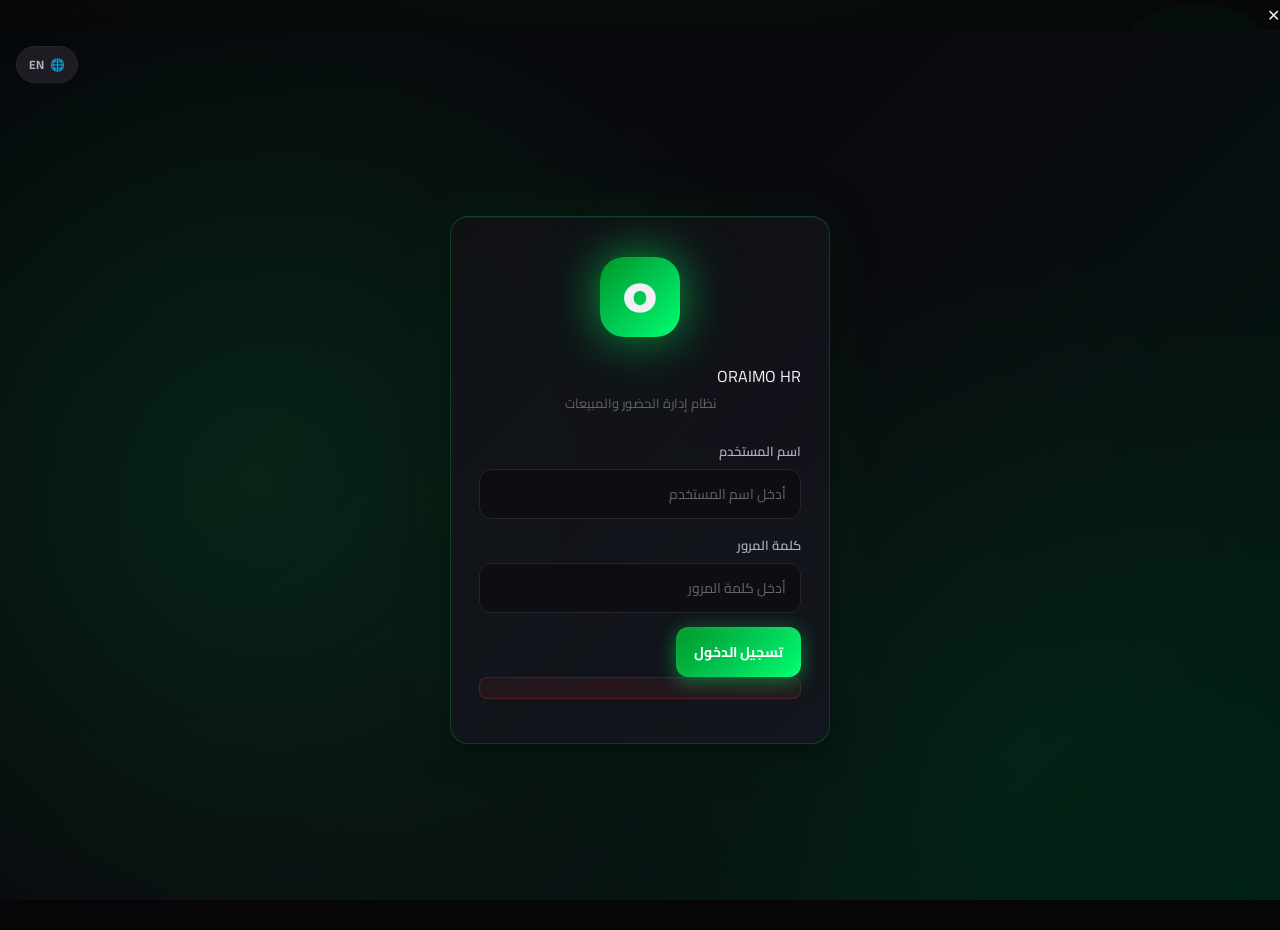
==== commit 779faac5: "Update index.html" ====
--- a/index.html
+++ b/index.html
@@ -76,13 +76,13 @@
   <img id="selfie-fs-img" src="" alt="">
 </div>
 
-<div id="camera-modal" style="position:fixed;inset:0;width:100vw;height:100vh;z-index:99999;background:#000;overflow:hidden;display:none;touch-action:none">
-  <video id="video" autoplay playsinline muted webkit-playsinline x-webkit-airplay="allow" style="position:absolute;inset:0;width:100%;height:100%;object-fit:cover;-webkit-transform:scaleX(-1);transform:scaleX(-1)"></video>
-  <canvas id="canvas" style="display:none"></canvas>
-  <div class="camera-overlay" style="position:absolute;inset:0;display:flex;flex-direction:column;align-items:center;justify-content:flex-end;padding:0 20px calc(36px + env(safe-area-inset-bottom));background:linear-gradient(to top,rgba(0,0,0,.6) 0%,transparent 50%)">
-    <div style="color:#fff;font-size:13px;margin-bottom:28px;font-weight:700;text-align:center" id="camera-label">📸 التقط سيلفي للتحقق</div>
+<div id="camera-modal">
+  <video id="video" autoplay playsinline muted webkit-playsinline x-webkit-airplay="allow" style="-webkit-transform:scaleX(-1);transform:scaleX(-1)"></video>
+  <canvas id="canvas"></canvas>
+  <div class="camera-overlay">
+    <div style="color:#fff;font-size:13px;margin-bottom:18px;font-weight:700" id="camera-label">📸 التقط سيلفي للتحقق</div>
     <button class="capture-btn" onclick="capturePhoto()"></button>
-    <div style="color:rgba(255,255,255,.65);font-size:13px;margin-top:20px;cursor:pointer;padding:10px 24px;background:rgba(255,255,255,.1);border-radius:12px" onclick="closeCamera()" id="camera-cancel">إلغاء</div>
+    <div style="color:rgba(255,255,255,.65);font-size:13px;margin-top:16px;cursor:pointer" onclick="closeCamera()" id="camera-cancel">إلغاء</div>
   </div>
 </div>
 
@@ -242,30 +242,27 @@
       </div>
       <input class="product-search" id="product-search" placeholder="🔍 ابحث عن منتج..." oninput="filterProducts()" data-ar-ph="🔍 ابحث عن منتج..." data-en-ph="🔍 Search product...">
       <div class="product-list" id="product-list"></div>
-    </div>
-
-    <!-- Sale quantity form: fixed bottom-sheet overlay, appears above everything -->
-    <div id="sale-form-wrap" style="display:none;position:fixed;inset:0;z-index:9999;background:rgba(0,0,0,.55);display:none;align-items:flex-end;justify-content:center" onclick="if(event.target===this)cancelSale()">
-      <div class="sale-form" style="width:100%;max-width:480px;background:var(--card);border-radius:24px 24px 0 0;padding:24px 20px calc(24px + env(safe-area-inset-bottom));border-top:2px solid var(--green)">
-        <div class="sale-product-name" id="selected-product-name"></div>
-        <div style="font-size:11px;color:var(--muted);margin-bottom:10px">
-          <span data-ar="السعر:" data-en="Price:">السعر:</span>
-          <span id="selected-product-price" style="color:var(--text);font-weight:700"></span> EGP
+      <div id="sale-form-wrap">
+        <div class="sale-form">
+          <div class="sale-product-name" id="selected-product-name"></div>
+          <div style="font-size:11px;color:var(--muted);margin-bottom:10px">
+            <span data-ar="السعر:" data-en="Price:">السعر:</span>
+            <span id="selected-product-price" style="color:var(--text);font-weight:700"></span> EGP
+          </div>
+          <div class="qty-row">
+            <button class="qty-btn" onclick="changeQty(-1)">−</button>
+            <div class="qty-val" id="qty-val">1</div>
+            <button class="qty-btn" onclick="changeQty(1)">+</button>
+          </div>
+          <div class="total-row">
+            <span style="font-size:13px;color:var(--muted)" data-ar="الإجمالي" data-en="Total">الإجمالي</span>
+            <span style="font-size:22px;font-weight:800;color:var(--green)" id="sale-total">0 EGP</span>
+          </div>
+          <button class="btn btn-green" onclick="submitSale()" style="margin-top:8px" data-ar="✅ تسجيل البيع" data-en="✅ Record Sale">✅ تسجيل البيع</button>
+          <button class="btn btn-outline" onclick="cancelSale()" style="margin-top:6px" data-ar="إلغاء" data-en="Cancel">إلغاء</button>
         </div>
-        <div class="qty-row">
-          <button class="qty-btn" onclick="changeQty(-1)">−</button>
-          <div class="qty-val" id="qty-val">1</div>
-          <button class="qty-btn" onclick="changeQty(1)">+</button>
-        </div>
-        <div class="total-row">
-          <span style="font-size:13px;color:var(--muted)" data-ar="الإجمالي" data-en="Total">الإجمالي</span>
-          <span style="font-size:22px;font-weight:800;color:var(--green)" id="sale-total">0 EGP</span>
-        </div>
-        <button class="btn btn-green" onclick="submitSale()" style="margin-top:8px" data-ar="✅ تسجيل البيع" data-en="✅ Record Sale">✅ تسجيل البيع</button>
-        <button class="btn btn-outline" onclick="cancelSale()" style="margin-top:6px" data-ar="إلغاء" data-en="Cancel">إلغاء</button>
-      </div>
-    </div>
-
+      </div>
+    </div>
     <div class="sales-bottom">
       <div class="sh"><div class="sh-title" data-ar="📊 مبيعات اليوم" data-en="📊 Today's Sales">📊 مبيعات اليوم</div></div>
       <div id="emp-sales-list"></div>
@@ -1187,6 +1184,7 @@
 <script src="./src/core/bootstrap.js"></script>
 <script src="./src/modules/ui.js"></script>
 <script src="./src/modules/auth.js"></script>
+<script src="./src/core/attendance_patch_loader.js"></script>
 <script src="./src/modules/attendance.js"></script>
 <script src="./src/modules/sales.js"></script>
 <script src="./src/modules/leaves.js"></script>
@@ -1239,13 +1237,10 @@
       const el = document.getElementById(id);
       if (!el) return;
       el.classList.remove('open');
-      el.style.display = 'none';
+      if (!el.classList.contains('modal-overlay')) {
+        if (id === 'sale-form-wrap') el.style.display = 'none';
+      }
     });
-
-    // Restore body scroll in case it was locked
-    document.body.style.overflow = '';
-    document.body.style.position = '';
-    document.body.style.width = '';
 
     qa('.modal-overlay').forEach(el => {
       if (!el.classList.contains('open')) {
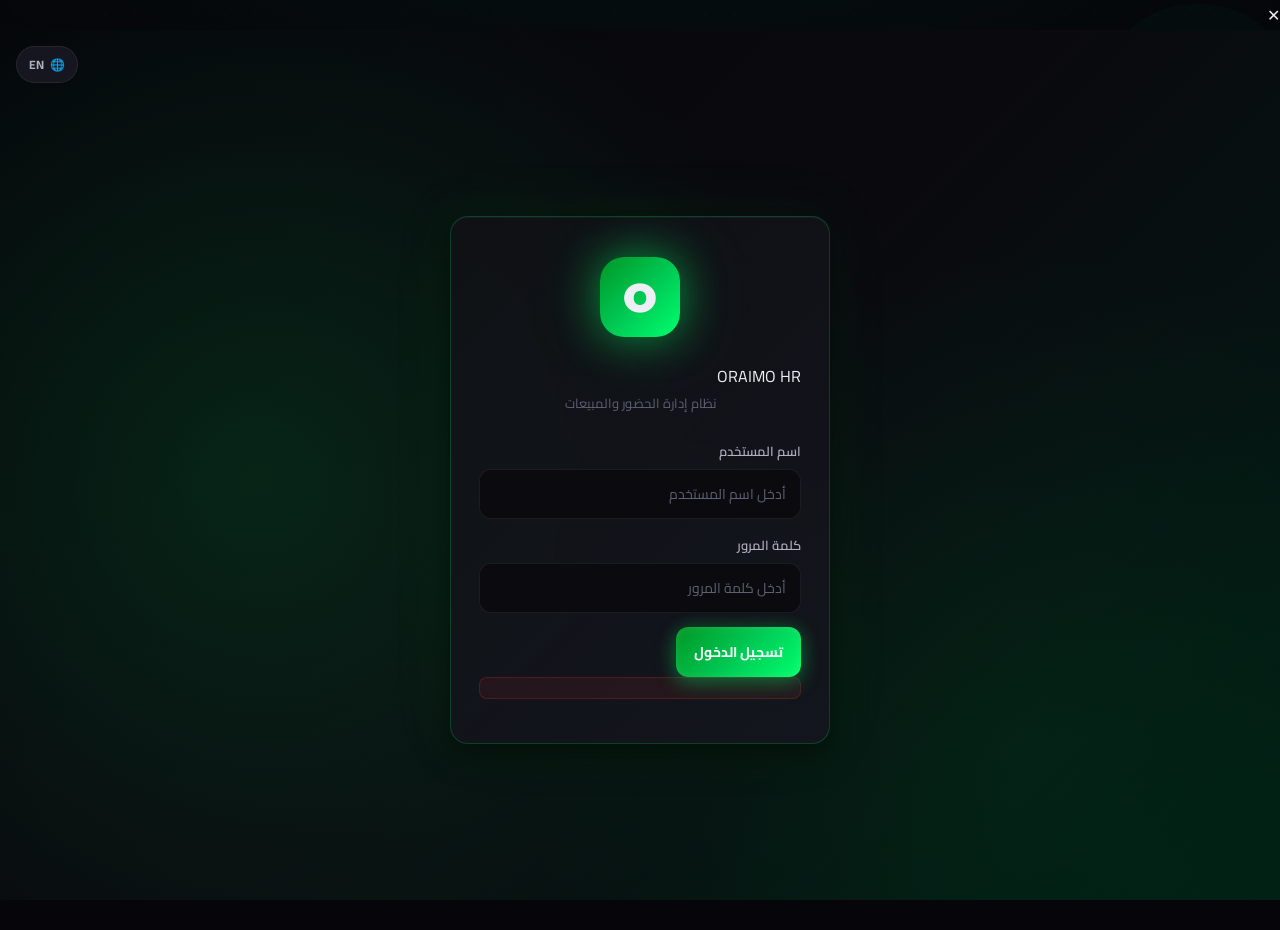
==== commit 26395664: "Add files via upload" ====
--- a/index.html
+++ b/index.html
@@ -8,296 +8,292 @@
 <meta name="apple-mobile-web-app-status-bar-style" content="black-translucent">
 <meta name="mobile-web-app-capable" content="yes">
 <meta name="apple-touch-fullscreen" content="yes">
+<meta name="apple-mobile-web-app-status-bar-style" content="black-translucent">
+<!-- iOS camera permissions require HTTPS — already set -->
+<!-- iOS notifications: OneSignal handles via service worker -->
 <title>Oraimo HR System</title>
 <link rel="manifest" href="/manifest.json">
 <script src="https://cdn.onesignal.com/sdks/web/v16/OneSignalSDK.page.js" defer></script>
 <script>
 window.OneSignalDeferred = window.OneSignalDeferred || [];
 OneSignalDeferred.push(async function(OneSignal) {
-  await OneSignal.init({
-    appId: "f3330b43-2859-4fe3-9236-0d9dd40fddb7",
-    serviceWorkerParam: { scope: "/" },
-    serviceWorkerPath: "OneSignalSDK.sw.js",
-    notifyButton: { enable: false },
-    promptOptions: {
-      slidedown: {
-        prompts: [{
-          type: "push",
-          autoPrompt: true,
-          text: {
-            actionMessage: "اسمح بالإشعارات لتلقي الرسائل",
-            acceptButton: "اسمح",
-            cancelButton: "لا"
-          },
-          delay: { pageViews: 1, timeDelay: 3 }
-        }]
-      }
-    }
-  });
+await OneSignal.init({
+appId: "f3330b43-2859-4fe3-9236-0d9dd40fddb7",
+serviceWorkerParam: { scope: "/" },
+serviceWorkerPath: "OneSignalSDK.sw.js",
+notifyButton: { enable: false },
+promptOptions: {
+slidedown: {
+prompts: [{
+type: "push",
+autoPrompt: true,
+text: {
+actionMessage: "اسمح بالإشعارات لتلقي الرسائل",
+acceptButton: "اسمح",
+cancelButton: "لا"
+},
+delay: { pageViews: 1, timeDelay: 3 }
+}]
+}
+}
+});
 });
 </script>
 <script>
 if ('serviceWorker' in navigator) {
-  window.addEventListener('load', () => {
-    navigator.serviceWorker.register('/sw.js')
-      .then(() => console.log('التطبيق جاهز للعمل'))
-      .catch(err => console.log('فشل تسجيل الخدمة', err));
-  });
+window.addEventListener('load', () => {
+navigator.serviceWorker.register('/sw.js')
+.then(reg => console.log('التطبيق جاهز للعمل'))
+.catch(err => console.log('فشل تسجيل الخدمة', err));
+});
 }
 </script>
 <link href="https://fonts.googleapis.com/css2?family=Cairo:wght@400;500;600;700;800;900&family=Montserrat:wght@700;900&display=swap" rel="stylesheet">
-<link rel="stylesheet" href="./src/styles/main.css?v=12">
+<link rel="stylesheet" href="./src/styles/main.css">
 </head>
 <body>
 
+<!-- ORAIMO BACKGROUND -->
 <div class="oraimo-bg">
-  <div class="oraimo-bg-dots"></div>
-  <div class="oraimo-corner tl">O</div>
-  <div class="oraimo-corner br">O</div>
-</div>
-
+<div class="oraimo-bg-dots"></div>
+<div class="oraimo-corner tl">O</div>
+<div class="oraimo-corner br">O</div>
+</div>
+
+<!-- SPLASH -->
 <div id="splash">
-  <div class="oraimo-bg"><div class="oraimo-bg-dots"></div></div>
-  <div class="splash-inner">
-    <div class="splash-clock" id="splash-clock">--:--</div>
-    <div class="splash-ring">
-      <img src="/icon-512.png" style="width:92px;height:92px;border-radius:22px;object-fit:contain;position:relative;z-index:1" onerror="this.style.display='none';this.nextElementSibling.style.display='block'">
-      <div class="splash-o" style="display:none">O</div>
-    </div>
-    <div class="splash-brand">ORAIMO HR</div>
-    <div class="splash-sub" id="splash-sub">Attendance & Sales</div>
-    <div class="splash-bar"><div class="splash-fill"></div></div>
-  </div>
-  <div class="splash-tagline">POWERED BY ORAIMO</div>
-</div>
-
+<div class="oraimo-bg"><div class="oraimo-bg-dots"></div></div>
+<div class="splash-inner">
+<div class="splash-clock" id="splash-clock">--:--</div>
+<div class="splash-ring">
+<img src="/icon-512.png" style="width:92px;height:92px;border-radius:22px;object-fit:contain;position:relative;z-index:1" onerror="this.style.display='none';this.nextElementSibling.style.display='block'">
+<div class="splash-o" style="display:none">O</div>
+</div>
+<div class="splash-brand">ORAIMO HR</div>
+<div class="splash-sub" id="splash-sub">Attendance & Sales</div>
+<div class="splash-bar"><div class="splash-fill"></div></div>
+</div>
+<div class="splash-tagline">POWERED BY ORAIMO</div>
+</div>
+
+<!-- SELFIE FULLSCREEN -->
 <div id="selfie-fullscreen">
-  <span class="close-fs" onclick="document.getElementById('selfie-fullscreen').classList.remove('open')">✕</span>
-  <img id="selfie-fs-img" src="" alt="">
-</div>
-
+<span class="close-fs" onclick="document.getElementById('selfie-fullscreen').classList.remove('open')">✕</span>
+<img id="selfie-fs-img" src="" alt="">
+</div>
+
+<!-- CAMERA -->
 <div id="camera-modal">
-  <video id="video" autoplay playsinline muted webkit-playsinline x-webkit-airplay="allow" style="-webkit-transform:scaleX(-1);transform:scaleX(-1)"></video>
-  <canvas id="canvas"></canvas>
-  <div class="camera-overlay">
-    <div style="color:#fff;font-size:13px;margin-bottom:18px;font-weight:700" id="camera-label">📸 التقط سيلفي للتحقق</div>
-    <button class="capture-btn" onclick="capturePhoto()"></button>
-    <div style="color:rgba(255,255,255,.65);font-size:13px;margin-top:16px;cursor:pointer" onclick="closeCamera()" id="camera-cancel">إلغاء</div>
-  </div>
-</div>
-
+<video id="video" autoplay playsinline muted webkit-playsinline x-webkit-airplay="allow" style="-webkit-transform:scaleX(-1);transform:scaleX(-1)"></video>
+<canvas id="canvas"></canvas>
+<div class="camera-overlay">
+<div style="color:#fff;font-size:13px;margin-bottom:18px;font-weight:700" id="camera-label">📸 التقط سيلفي للتحقق</div>
+<button class="capture-btn" onclick="capturePhoto()"></button>
+<div style="color:rgba(255,255,255,.65);font-size:13px;margin-top:16px;cursor:pointer" onclick="closeCamera()" id="camera-cancel">إلغاء</div>
+</div>
+</div>
+
+<!-- ═══════════════ LOGIN ═══════════════ -->
 <div id="login-page" class="page active">
-  <div style="position:absolute;top:16px;left:16px;z-index:10">
-    <button class="lang-btn" onclick="toggleLang()" id="lang-toggle-btn">
-      <span class="lang-flag">🌐</span>
-      <span id="lang-toggle-label">EN</span>
-    </button>
-  </div>
-  <div class="login-card">
-    <div class="login-logo"><div class="login-o">O</div></div>
-    <div class="login-brand">ORAIMO HR</div>
-    <div class="login-sub" data-ar="نظام إدارة الحضور والمبيعات" data-en="Attendance & Sales Management">نظام إدارة الحضور والمبيعات</div>
-    <div class="inp-grp">
-      <label data-ar="اسم المستخدم" data-en="Username">اسم المستخدم</label>
-      <input type="text" id="login-user" placeholder="أدخل اسم المستخدم" data-ar-ph="أدخل اسم المستخدم" data-en-ph="Enter username" inputmode="text" autocomplete="username" autocapitalize="none" spellcheck="false">
-    </div>
-    <div class="inp-grp">
-      <label data-ar="كلمة المرور" data-en="Password">كلمة المرور</label>
-      <input type="password" id="login-pass" placeholder="أدخل كلمة المرور" data-ar-ph="أدخل كلمة المرور" data-en-ph="Enter password" autocomplete="current-password" onkeydown="if(event.key==='Enter')doLogin()">
-    </div>
-    <button class="btn btn-green" onclick="doLogin()" data-ar="تسجيل الدخول" data-en="Sign In">تسجيل الدخول</button>
-    <div class="err-msg" id="login-err"></div>
-  </div>
-</div>
-
+<div style="position:absolute;top:16px;left:16px;z-index:10">
+<button class="lang-btn" onclick="toggleLang()" id="lang-toggle-btn">
+<span class="lang-flag">🌐</span>
+<span id="lang-toggle-label">EN</span>
+</button>
+</div>
+<div class="login-card">
+<div class="login-logo"><div class="login-o">O</div></div>
+<div class="login-brand">ORAIMO HR</div>
+<div class="login-sub" data-ar="نظام إدارة الحضور والمبيعات" data-en="Attendance & Sales Management">نظام إدارة الحضور والمبيعات</div>
+<div class="inp-grp">
+<label data-ar="اسم المستخدم" data-en="Username">اسم المستخدم</label>
+<input type="text" id="login-user" placeholder="أدخل اسم المستخدم" data-ar-ph="أدخل اسم المستخدم" data-en-ph="Enter username" inputmode="text" autocomplete="username" autocapitalize="none" spellcheck="false">
+</div>
+<div class="inp-grp">
+<label data-ar="كلمة المرور" data-en="Password">كلمة المرور</label>
+<input type="password" id="login-pass" placeholder="أدخل كلمة المرور" data-ar-ph="أدخل كلمة المرور" data-en-ph="Enter password" autocomplete="current-password" onkeydown="if(event.key==='Enter')doLogin()">
+</div>
+<button class="btn btn-green" onclick="doLogin()" data-ar="تسجيل الدخول" data-en="Sign In">تسجيل الدخول</button>
+<div class="err-msg" id="login-err"></div>
+</div>
+</div>
+
+<!-- ═══════════════ EMPLOYEE APP ═══════════════ -->
 <div id="emp-app" class="page">
-  <div class="topbar">
-    <div class="topbar-left">
-      <div class="topbar-logo">O</div>
-      <div>
-        <div class="topbar-brand">ORAIMO HR</div>
-        <div class="topbar-title" id="emp-name-top">موظف</div>
+<div class="topbar">
+<div class="topbar-left">
+<div class="topbar-logo">O</div>
+<div>
+<div class="topbar-brand">ORAIMO HR</div>
+<div class="topbar-title" id="emp-name-top">موظف</div>
+</div>
+</div>
+<div class="topbar-right">
+<button class="lang-btn" onclick="toggleLang()" id="lang-btn-emp"><span class="lang-flag">🌐</span><span id="lang-label-emp">EN</span></button>
+<span class="badge badge-green role-chip" data-ar="موظف" data-en="Employee">موظف</span>
+<button class="icon-btn" onclick="doLogout()" title="خروج">🚪</button>
+</div>
+</div>
+
+<!-- HOME TAB -->
+<div id="emp-home" class="content" style="padding-top:70px">
+<div class="attend-wrap">
+<div class="attend-time" id="live-clock">00:00:00</div>
+<div class="attend-date" id="live-date"></div>
+<br>
+<div class="attend-btn" id="attend-btn" onclick="handleAttendClick()">
+<div class="attend-icon">🟢</div>
+<div class="attend-label" data-ar="تسجيل دخول" data-en="Check In">تسجيل دخول</div>
+</div>
+<div style="margin-top:14px;font-size:12px;color:var(--muted);text-align:center" id="attend-status" data-ar="لم يتم تسجيل حضور اليوم" data-en="No attendance recorded today">لم يتم تسجيل حضور اليوم</div>
+<div id="emp-shift-info" style="margin-top:6px;font-size:11px;color:var(--green);text-align:center;font-weight:700"></div>
+</div>
+
+<div class="stats-grid">
+<div class="stat-card"><div class="stat-label" data-ar="أيام الحضور" data-en="Attendance">أيام الحضور</div><div class="stat-val" style="color:var(--green)" id="emp-attend-count">0</div></div>
+<div class="stat-card"><div class="stat-label" data-ar="أيام الغياب" data-en="Absent">أيام الغياب</div><div class="stat-val" style="color:var(--red)" id="emp-absent-count">0</div></div>
+<div class="stat-card"><div class="stat-label" data-ar="إجمالي المبيعات" data-en="Total Sales">إجمالي المبيعات</div><div class="stat-val" style="color:var(--green);font-size:15px" id="emp-sales-total">0</div></div>
+<div class="stat-card"><div class="stat-label" data-ar="دقائق التأخير" data-en="Late (min)">دقائق التأخير</div><div class="stat-val" style="color:var(--yellow)" id="emp-late-total">0</div></div>
+</div>
+
+<div class="card card-glow">
+<div style="display:flex;justify-content:space-between;align-items:center;margin-bottom:8px">
+<span style="font-weight:800;font-size:13px" data-ar="🎯 التارجت الشهري" data-en="🎯 Monthly Target">🎯 التارجت الشهري</span>
+<span id="target-pct" style="color:var(--green);font-weight:800;font-size:14px">0%</span>
+</div>
+<div style="display:flex;justify-content:space-between;font-size:11px;color:var(--muted);margin-bottom:6px">
+<span id="target-achieved">EGP 0</span>
+<span id="target-goal" data-ar-pre="التارجت:" data-en-pre="Target:">التارجت: EGP 0</span>
+</div>
+<div class="target-bar"><div class="target-fill" id="target-fill" style="width:0%"></div></div>
+<div id="kmodel-row" style="display:none;margin-top:10px">
+<div style="display:flex;justify-content:space-between;font-size:11px;margin-bottom:5px">
+<span style="color:var(--purple);font-weight:700">K Model</span>
+<span id="kmodel-pct" style="color:var(--purple);font-weight:800">0%</span>
+</div>
+<div class="target-bar"><div id="kmodel-fill" style="height:100%;width:0%;background:var(--purple);border-radius:4px;transition:width .6s ease"></div></div>
+</div>
+</div>
+
+<div id="model-target-alert"></div>
+
+<div class="card">
+<div class="sh"><div class="sh-title" data-ar="مبيعات الشهر" data-en="Monthly Sales">مبيعات الشهر</div></div>
+<div class="daily-grid" id="daily-sales-grid"></div>
+</div>
+
+<div class="card">
+<div class="sh"><div class="sh-title" data-ar="مخطط الأداء" data-en="Performance Chart">مخطط الأداء</div></div>
+<div class="chart-wrap" id="emp-perf-chart"></div>
+</div>
+
+<div class="card">
+<div class="sh"><div class="sh-title">📋 طلب إذن تأخير</div></div>
+<div class="inp-grp">
+<label data-ar="المدة" data-en="Duration">المدة</label>
+<select id="leave-duration">
+<option value="30">30 دقيقة</option>
+<option value="60">ساعة</option>
+<option value="90">ساعة ونصف</option>
+<option value="120">ساعتين</option>
+</select>
+</div>
+<div class="inp-grp">
+<label data-ar="السبب" data-en="Reason">السبب</label>
+<input type="text" id="leave-reason" placeholder="أدخل السبب..." data-ar-ph="أدخل السبب..." data-en-ph="Enter reason...">
+</div>
+<button class="btn btn-outline" onclick="sendLeaveRequest('permission')" style="width:auto;padding:9px 18px">📤 إرسال طلب الإذن</button>
+</div>
+
+<div class="card">
+<div class="sh"><div class="sh-title">🏖️ طلب إجازة يوم</div></div>
+<div class="inp-grp">
+<label>تاريخ الإجازة</label>
+<input type="date" id="vacation-date" style="width:100%;padding:13px;background:var(--card2);border:1.5px solid var(--border);border-radius:12px;color:var(--text);font-family:Cairo,sans-serif;font-size:14px;outline:none">
+</div>
+<div class="inp-grp">
+<label data-ar="السبب" data-en="Reason">السبب</label>
+<input type="text" id="vacation-reason" placeholder="أدخل السبب..." data-ar-ph="أدخل السبب..." data-en-ph="Enter reason...">
+</div>
+<button class="btn btn-green" onclick="sendLeaveRequest('vacation')" style="width:auto;padding:9px 18px">📤 إرسال طلب الإجازة</button>
+</div>
+
+<div class="card">
+<div class="sh"><div class="sh-title" data-ar="📋 سجل الحضور الأخير" data-en="📋 Recent Attendance">📋 سجل الحضور الأخير</div></div>
+<div id="emp-attend-history"></div>
+</div>
+
+<div class="card" id="emp-warnings-card" style="display:none">
+<div class="sh"><div class="sh-title" style="color:var(--yellow)" data-ar="⚠️ التحذيرات" data-en="⚠️ Warnings">⚠️ التحذيرات</div></div>
+<div id="emp-warnings-list"></div>
+</div>
+</div>
+
+<!-- SALES TAB -->
+<div id="emp-sales" class="content" style="display:none">
+<div class="sh">
+<div class="sh-title" data-ar="🛒 بيع جديد" data-en="🛒 New Sale">🛒 بيع جديد</div>
+<div id="emp-today-total" style="color:var(--green);font-weight:800;font-size:12px">اليوم: EGP 0</div>
+</div>
+<input class="product-search" id="product-search" placeholder="🔍 ابحث عن منتج..." oninput="filterProducts()" data-ar-ph="🔍 ابحث عن منتج..." data-en-ph="🔍 Search product...">
+<div class="product-list" id="product-list"></div>
+<div id="sale-form-wrap" style="display:none" onclick="if(event.target===this)cancelSale()">
+<div class="sale-form" style="border-radius:22px 22px 0 0;width:100%;border-top:2px solid rgba(0,200,83,.3)">
+<div style="font-size:13px;font-weight:700;color:var(--green);margin-bottom:8px" id="selected-product-name"></div>
+<div style="font-size:11px;color:var(--muted);margin-bottom:10px">
+<span data-ar="السعر:" data-en="Price:">السعر:</span>
+<span id="selected-product-price" style="color:var(--text);font-weight:700"></span> EGP
+</div>
+<div class="qty-row">
+<button class="qty-btn" onclick="changeQty(-1)">−</button>
+<div class="qty-val" id="qty-val">1</div>
+<button class="qty-btn" onclick="changeQty(1)">+</button>
+</div>
+<div class="total-row">
+<span style="font-size:13px;color:var(--muted)" data-ar="الإجمالي" data-en="Total">الإجمالي</span>
+<span style="font-size:22px;font-weight:800;color:var(--green)" id="sale-total">0 EGP</span>
+</div>
+<button class="btn btn-green" onclick="submitSale()" style="margin-top:8px" data-ar="✅ تسجيل البيع" data-en="✅ Record Sale">✅ تسجيل البيع</button>
+<button class="btn btn-outline" onclick="cancelSale()" style="margin-top:6px" data-ar="إلغاء" data-en="Cancel">إلغاء</button>
+</div>
+</div>
+<div style="margin-top:16px">
+<div class="sh"><div class="sh-title" data-ar="مبيعات اليوم" data-en="Today's Sales">مبيعات اليوم</div></div>
+<div id="emp-sales-list"></div>
+</div>
+</div>
+
+<!-- PROFILE TAB -->
+<div id="emp-profile" class="content" style="display:none">
+  <div class="card" style="text-align:center;padding:24px">
+    <div style="position:relative;width:80px;margin:0 auto 12px;cursor:pointer" onclick="document.getElementById('profile-photo-input').click()">
+      <div id="profile-avatar-wrap" style="width:80px;height:80px;border-radius:50%;background:linear-gradient(135deg,var(--green),var(--green-dark));display:flex;align-items:center;justify-content:center;font-size:28px;border:3px solid rgba(0,200,83,.3);overflow:hidden">
+        <img id="profile-avatar-img" src="" style="display:none;width:100%;height:100%;object-fit:cover">
+        <span id="profile-avatar-icon">👤</span>
       </div>
-    </div>
-    <div class="topbar-right">
-      <button class="lang-btn" onclick="toggleLang()" id="lang-btn-emp"><span class="lang-flag">🌐</span><span id="lang-label-emp">EN</span></button>
-      <span class="badge badge-green role-chip" data-ar="موظف" data-en="Employee">موظف</span>
-      <button class="icon-btn" onclick="doLogout()" title="خروج">🚪</button>
-    </div>
-  </div>
-
-  <div id="emp-home" class="content" style="padding-top:70px">
-    <div class="attend-wrap">
-      <div class="attend-time" id="live-clock">00:00:00</div>
-      <div class="attend-date" id="live-date"></div>
-      <br>
-      <div class="attend-btn" id="attend-btn" onclick="handleAttendClick()">
-        <div class="attend-icon">🟢</div>
-        <div class="attend-label" data-ar="تسجيل دخول" data-en="Check In">تسجيل دخول</div>
-      </div>
-      <div style="margin-top:14px;font-size:12px;color:var(--muted);text-align:center" id="attend-status" data-ar="لم يتم تسجيل حضور اليوم" data-en="No attendance recorded today">لم يتم تسجيل حضور اليوم</div>
-      <div id="emp-shift-info" style="margin-top:6px;font-size:11px;color:var(--green);text-align:center;font-weight:700"></div>
-    </div>
-
-    <div class="stats-grid">
-      <div class="stat-card">
-        <div class="stat-label" data-ar="أيام الحضور" data-en="Attendance">أيام الحضور</div>
-        <div class="stat-val" style="color:var(--green)" id="emp-attend-count">0</div>
-      </div>
-
-      <div class="stat-card">
-        <div class="stat-label" data-ar="أيام الغياب" data-en="Absent">أيام الغياب</div>
-        <div class="stat-val" style="color:var(--red)" id="emp-absent-count">0</div>
-      </div>
-
-      <div class="stat-card" onclick="showEmpSalesDetails('month')" style="cursor:pointer">
-        <div class="stat-label" data-ar="إجمالي المبيعات" data-en="Total Sales">إجمالي المبيعات</div>
-        <div class="stat-val" style="color:var(--green);font-size:15px" id="emp-sales-total">0</div>
-      </div>
-
-      <div class="stat-card" onclick="showEmpSalesDetails('today')" style="cursor:pointer">
-        <div class="stat-label" data-ar="مبيعات اليوم" data-en="Today Sales">مبيعات اليوم</div>
-        <div class="stat-val" style="color:var(--yellow)" id="emp-late-total">0</div>
-      </div>
-    </div>
-
-    <div class="card card-glow">
-      <div style="display:flex;justify-content:space-between;align-items:center;margin-bottom:8px">
-        <span style="font-weight:800;font-size:13px" data-ar="🎯 التارجت الشهري" data-en="🎯 Monthly Target">🎯 التارجت الشهري</span>
-        <span id="target-pct" style="color:var(--green);font-weight:800;font-size:14px">0%</span>
-      </div>
-      <div style="display:flex;justify-content:space-between;font-size:11px;color:var(--muted);margin-bottom:6px">
-        <span id="target-achieved">EGP 0</span>
-        <span id="target-goal" data-ar-pre="التارجت:" data-en-pre="Target:">التارجت: EGP 0</span>
-      </div>
-      <div class="target-bar"><div class="target-fill" id="target-fill" style="width:0%"></div></div>
-      <div id="kmodel-row" style="display:none;margin-top:10px">
-        <div style="display:flex;justify-content:space-between;font-size:11px;margin-bottom:5px">
-          <span style="color:var(--purple);font-weight:700">K Model</span>
-          <span id="kmodel-pct" style="color:var(--purple);font-weight:800">0%</span>
-        </div>
-        <div class="target-bar"><div id="kmodel-fill" style="height:100%;width:0%;background:var(--purple);border-radius:4px;transition:width .6s ease"></div></div>
-      </div>
-    </div>
-
-    <div id="model-target-alert"></div>
-
-    <div class="card">
-      <div class="sh"><div class="sh-title" data-ar="مبيعات الشهر" data-en="Monthly Sales">مبيعات الشهر</div></div>
-      <div class="daily-grid" id="daily-sales-grid"></div>
-    </div>
-
-    <div class="card">
-      <div class="sh"><div class="sh-title" data-ar="مخطط الأداء" data-en="Performance Chart">مخطط الأداء</div></div>
-      <div class="chart-wrap" id="emp-perf-chart"></div>
-    </div>
-
-    <div class="card">
-      <div class="sh"><div class="sh-title">📋 طلب إذن تأخير</div></div>
-      <div class="inp-grp">
-        <label data-ar="المدة" data-en="Duration">المدة</label>
-        <select id="leave-duration">
-          <option value="30">30 دقيقة</option>
-          <option value="60">ساعة</option>
-          <option value="90">ساعة ونصف</option>
-          <option value="120">ساعتين</option>
-        </select>
-      </div>
-      <div class="inp-grp">
-        <label data-ar="السبب" data-en="Reason">السبب</label>
-        <input type="text" id="leave-reason" placeholder="أدخل السبب..." data-ar-ph="أدخل السبب..." data-en-ph="Enter reason...">
-      </div>
-      <button class="btn btn-outline" onclick="sendLeaveRequest('permission')" style="width:auto;padding:9px 18px">📤 إرسال طلب الإذن</button>
-    </div>
-
-    <div class="card">
-      <div class="sh"><div class="sh-title">🏖️ طلب إجازة يوم</div></div>
-      <div class="inp-grp">
-        <label>تاريخ الإجازة</label>
-        <input type="date" id="vacation-date" style="width:100%;padding:13px;background:var(--card2);border:1.5px solid var(--border);border-radius:12px;color:var(--text);font-family:Cairo,sans-serif;font-size:14px;outline:none">
-      </div>
-      <div class="inp-grp">
-        <label data-ar="السبب" data-en="Reason">السبب</label>
-        <input type="text" id="vacation-reason" placeholder="أدخل السبب..." data-ar-ph="أدخل السبب..." data-en-ph="Enter reason...">
-      </div>
-      <button class="btn btn-green" onclick="sendLeaveRequest('vacation')" style="width:auto;padding:9px 18px">📤 إرسال طلب الإجازة</button>
-    </div>
-
-    <div class="card">
-      <div class="sh"><div class="sh-title" data-ar="📋 سجل الحضور الأخير" data-en="📋 Recent Attendance">📋 سجل الحضور الأخير</div></div>
-      <div id="emp-attend-history"></div>
-    </div>
-
-    <div class="card" id="emp-warnings-card" style="display:none">
-      <div class="sh"><div class="sh-title" style="color:var(--yellow)" data-ar="⚠️ التحذيرات" data-en="⚠️ Warnings">⚠️ التحذيرات</div></div>
-      <div id="emp-warnings-list"></div>
-    </div>
-  </div>
-
-  <div id="emp-sales">
-    <div class="sales-top">
-      <div class="sh">
-        <div class="sh-title" data-ar="🛒 بيع جديد" data-en="🛒 New Sale">🛒 بيع جديد</div>
-        <div id="emp-today-total" style="color:var(--green);font-weight:800;font-size:12px">اليوم: EGP 0</div>
-      </div>
-      <input class="product-search" id="product-search" placeholder="🔍 ابحث عن منتج..." oninput="filterProducts()" data-ar-ph="🔍 ابحث عن منتج..." data-en-ph="🔍 Search product...">
-      <div class="product-list" id="product-list"></div>
-      <div id="sale-form-wrap">
-        <div class="sale-form">
-          <div class="sale-product-name" id="selected-product-name"></div>
-          <div style="font-size:11px;color:var(--muted);margin-bottom:10px">
-            <span data-ar="السعر:" data-en="Price:">السعر:</span>
-            <span id="selected-product-price" style="color:var(--text);font-weight:700"></span> EGP
-          </div>
-          <div class="qty-row">
-            <button class="qty-btn" onclick="changeQty(-1)">−</button>
-            <div class="qty-val" id="qty-val">1</div>
-            <button class="qty-btn" onclick="changeQty(1)">+</button>
-          </div>
-          <div class="total-row">
-            <span style="font-size:13px;color:var(--muted)" data-ar="الإجمالي" data-en="Total">الإجمالي</span>
-            <span style="font-size:22px;font-weight:800;color:var(--green)" id="sale-total">0 EGP</span>
-          </div>
-          <button class="btn btn-green" onclick="submitSale()" style="margin-top:8px" data-ar="✅ تسجيل البيع" data-en="✅ Record Sale">✅ تسجيل البيع</button>
-          <button class="btn btn-outline" onclick="cancelSale()" style="margin-top:6px" data-ar="إلغاء" data-en="Cancel">إلغاء</button>
-        </div>
-      </div>
-    </div>
-    <div class="sales-bottom">
-      <div class="sh"><div class="sh-title" data-ar="📊 مبيعات اليوم" data-en="📊 Today's Sales">📊 مبيعات اليوم</div></div>
-      <div id="emp-sales-list"></div>
-    </div>
-  </div>
-
-  <div id="emp-profile" class="content" style="display:none">
-    <div class="card" style="text-align:center;padding:24px">
-      <div style="position:relative;width:80px;margin:0 auto 12px;cursor:pointer" onclick="document.getElementById('profile-photo-input').click()">
-        <div id="profile-avatar-wrap" style="width:80px;height:80px;border-radius:50%;background:linear-gradient(135deg,var(--green),var(--green-dark));display:flex;align-items:center;justify-content:center;font-size:28px;border:3px solid rgba(0,200,83,.3);overflow:hidden">
-          <img id="profile-avatar-img" src="" style="display:none;width:100%;height:100%;object-fit:cover">
-          <span id="profile-avatar-icon">👤</span>
-        </div>
-        <div style="position:absolute;bottom:0;right:0;width:26px;height:26px;background:var(--green);border-radius:50%;display:flex;align-items:center;justify-content:center;font-size:13px;border:2px solid var(--black)">📷</div>
-        <input type="file" id="profile-photo-input" accept="image/*" style="display:none" onchange="uploadProfilePhoto(event)">
-      </div>
-
-      <div style="font-size:18px;font-weight:800" id="profile-name">-</div>
-      <div style="font-size:12px;color:var(--muted);margin-top:3px" id="profile-branch">-</div>
-      <div style="margin-top:8px" id="profile-dayoff"></div>
-    </div>
-
-    <div class="card">
-      <div class="sh-title" style="margin-bottom:12px" data-ar="📅 سجل الحضور" data-en="📅 Attendance Log">📅 سجل الحضور</div>
-      <div id="emp-daily-log"></div>
-    </div>
-
-    <div class="card">
-      <div class="sh-title" style="margin-bottom:12px" data-ar="📊 ملخص الشهر" data-en="📊 Monthly Summary">📊 ملخص الشهر</div>
-      <div id="monthly-report-emp"></div>
-    </div>
-
-    <button type="button" class="btn btn-outline" onclick="doLogout()" style="margin-top:8px" data-ar="🚪 تسجيل الخروج" data-en="🚪 Sign Out">🚪 تسجيل الخروج</button>
-  </div>
-
+      <div style="position:absolute;bottom:0;right:0;width:26px;height:26px;background:var(--green);border-radius:50%;display:flex;align-items:center;justify-content:center;font-size:13px;border:2px solid var(--black)">📷</div>
+      <input type="file" id="profile-photo-input" accept="image/*" style="display:none" onchange="uploadProfilePhoto(event)">
+    </div>
+
+    <div style="font-size:18px;font-weight:800" id="profile-name">-</div>
+    <div style="font-size:12px;color:var(--muted);margin-top:3px" id="profile-branch">-</div>
+    <div style="margin-top:8px" id="profile-dayoff"></div>
+  </div>
+
+  <div class="card">
+    <div class="sh-title" style="margin-bottom:12px" data-ar="📅 سجل الحضور" data-en="📅 Attendance Log">📅 سجل الحضور</div>
+    <div id="emp-daily-log"></div>
+  </div>
+
+  <div class="card">
+    <div class="sh-title" style="margin-bottom:12px" data-ar="📊 ملخص الشهر" data-en="📊 Monthly Summary">📊 ملخص الشهر</div>
+    <div id="monthly-report-emp"></div>
+  </div>
+
+  <button class="btn btn-outline" onclick="doLogout()" style="margin-top:8px" data-ar="🚪 تسجيل الخروج" data-en="🚪 Sign Out">🚪 تسجيل الخروج</button>
+</div>
+
+<!-- DISPLAY TAB (Employee) -->
 <div id="emp-display" class="content" style="display:none">
   <div class="card card-glow">
     <div style="font-size:14px;font-weight:800;margin-bottom:12px">🖼️ رفع صور الديسبلاي اليومي</div>
@@ -309,86 +305,182 @@
 
     <div class="photo-previews" id="display-photo-previews"></div>
 
-    <button
-      type="button"
-      class="photo-upload-zone"
-      id="display-upload-zone"
-      onclick="openDisplayCamera()"
-      style="width:100%;border:none;cursor:pointer;background:transparent"
-    >
+    <div class="photo-upload-zone" id="display-upload-zone" onclick="openDisplayCamera()">
       <div style="font-size:28px">📷</div>
       <div style="font-size:12px;font-weight:700;margin-top:4px">اضغط لإضافة صورة</div>
       <div style="font-size:10px;color:var(--muted);margin-top:2px">حتى 3 صور يومياً</div>
-    </button>
+    </div>
+
+    <div class="inp-grp" style="margin-top:10px">
+      <label>ملاحظة (اختياري)</label>
+      <textarea
+        id="display-note"
+        rows="2"
+        style="width:100%;padding:11px;background:var(--card2);border:1.5px solid var(--border);border-radius:12px;color:var(--text);font-family:Cairo,sans-serif;font-size:13px;outline:none;resize:none;direction:rtl"
+      ></textarea>
+    </div>
+
+    <button class="btn btn-green" onclick="submitDisplayPhotos()">✅ رفع صور الديسبلاي</button>
+  </div>
+
+  <div class="sh" style="margin-top:8px">
+    <div class="sh-title">📋 سجل الديسبلاي</div>
+  </div>
+  <div id="display-history-list"></div>
+</div>
+
+<!-- DISPLAY CAMERA MODAL -->
+<div id="display-camera-modal" style="
+  display:none;
+  position:fixed;
+  inset:0;
+  width:100vw;
+  height:100vh;
+  background:#000;
+  z-index:99999;
+  align-items:center;
+  justify-content:center;
+  overflow:hidden;
+">
+  <video
+    id="display-camera-video"
+    autoplay
+    playsinline
+    muted
+    webkit-playsinline
+    x-webkit-airplay="allow"
+    style="
+      width:100vw;
+      height:100vh;
+      object-fit:cover;
+      background:#000;
+      display:block;
+    "
+  ></video>
+
+  <canvas id="display-camera-canvas" style="display:none"></canvas>
+
+  <div style="
+    position:absolute;
+    inset:0;
+    display:flex;
+    flex-direction:column;
+    align-items:center;
+    justify-content:flex-end;
+    padding:32px 20px calc(32px + env(safe-area-inset-bottom));
+    background:linear-gradient(to top, rgba(0,0,0,.45), rgba(0,0,0,.08), rgba(0,0,0,.2));
+    pointer-events:none;
+  ">
+    <div style="
+      color:#fff;
+      font-size:14px;
+      margin-bottom:auto;
+      margin-top:22px;
+      font-weight:800;
+      text-align:center;
+      pointer-events:auto;
+    ">
+      📸 التقط صورة الديسبلاي
+    </div>
 
     <button
       type="button"
-      id="display-save-btn"
-      class="btn btn-green"
-      onclick="submitDisplayPhotos()"
-      style="display:none;margin-top:10px"
+      onclick="captureDisplayPhoto()"
+      style="
+        width:84px;
+        height:84px;
+        border-radius:50%;
+        border:6px solid #fff;
+        background:rgba(255,255,255,.18);
+        box-shadow:0 0 0 6px rgba(255,255,255,.18);
+        cursor:pointer;
+        pointer-events:auto;
+      "
+    ></button>
+
+    <div
+      onclick="closeDisplayCamera()"
+      style="
+        color:rgba(255,255,255,.82);
+        font-size:14px;
+        margin-top:18px;
+        cursor:pointer;
+        pointer-events:auto;
+        font-weight:700;
+      "
     >
-      💾 حفظ الصور
-    </button>
-
-    <div class="sh" style="margin-top:8px">
-      <div class="sh-title">📋 سجل الديسبلاي</div>
-    </div>
-
-    <div id="display-history-list"></div>
-  </div>
-
-  <div
-    id="display-camera-modal"
-    style="display:none;position:fixed;inset:0;width:100vw;height:100vh;background:#000;z-index:99999;overflow:hidden"
-  >
-    <video
-      id="display-camera-video"
-      autoplay
-      playsinline
-      muted
-      webkit-playsinline
-      x-webkit-airplay="allow"
-      style="position:absolute;inset:0;width:100%;height:100%;object-fit:cover;background:#000;display:block;z-index:1"
-    ></video>
-
-    <canvas id="display-camera-canvas" style="display:none"></canvas>
-
-    <div
-      style="position:absolute;top:0;left:0;right:0;z-index:3;padding:calc(18px + env(safe-area-inset-top)) 16px 12px;text-align:center;background:linear-gradient(to bottom, rgba(0,0,0,.55), rgba(0,0,0,.12), transparent);color:#fff;font-size:14px;font-weight:800"
-    >
-      📸 التقط صورة الديسبلاي
-    </div>
-
-    <button
-      type="button"
-      onclick="closeDisplayCamera()"
-      style="position:absolute;top:calc(16px + env(safe-area-inset-top));left:16px;z-index:5;width:42px;height:42px;border:none;border-radius:50%;background:rgba(0,0,0,.45);color:#fff;font-size:20px;cursor:pointer"
-    >
-      ✕
-    </button>
-
-    <div
-      style="position:absolute;left:0;right:0;bottom:0;z-index:4;display:flex;flex-direction:column;align-items:center;justify-content:flex-end;padding:20px 20px calc(28px + env(safe-area-inset-bottom));background:linear-gradient(to top, rgba(0,0,0,.58), rgba(0,0,0,.18), transparent)"
-    >
-      <button
-        id="display-capture-btn"
-        type="button"
-        onclick="captureDisplayPhoto()"
-        aria-label="التقاط الصورة"
-        style="width:92px;height:92px;border-radius:50%;border:6px solid #fff;background:rgba(255,255,255,.18);box-shadow:0 0 0 6px rgba(255,255,255,.15);cursor:pointer"
-      ></button>
-
-      <button
-        type="button"
-        onclick="closeDisplayCamera()"
-        style="margin-top:14px;padding:10px 18px;border:none;border-radius:12px;background:rgba(255,255,255,.12);color:#fff;font-family:Cairo,sans-serif;font-size:13px;cursor:pointer"
-      >
-        إلغاء
-      </button>
-    </div>
-  </div>
-</div>
+      إلغاء
+    </div>
+  </div>
+</div>
+
+<!-- VISITS TAB -->
+<div id="emp-visits" class="content" style="display:none">
+  <div class="sh">
+    <div class="sh-title">📸 زيارات الفروع</div>
+    <div id="emp-visits-count" style="color:var(--green);font-weight:800;font-size:12px">0 / 150</div>
+  </div>
+
+  <!-- Stats -->
+  <div class="visit-stats-row">
+    <div class="visit-stat">
+      <div class="visit-stat-val" id="vis-done">0</div>
+      <div class="visit-stat-label">زيارة هذا الشهر</div>
+    </div>
+    <div class="visit-stat">
+      <div class="visit-stat-val" style="color:var(--yellow)" id="vis-remain">150</div>
+      <div class="visit-stat-label">متبقي</div>
+    </div>
+    <div class="visit-stat">
+      <div class="visit-stat-val" style="color:var(--blue)" id="vis-photos">0</div>
+      <div class="visit-stat-label">صورة مرفوعة</div>
+    </div>
+  </div>
+<!-- New Visit Form -->
+<div class="card card-glow">
+  <div style="font-size:13px;font-weight:800;margin-bottom:12px">➕ تسجيل زيارة جديدة</div>
+
+  <div class="inp-grp">
+    <label>الفرع</label>
+    <select id="visit-branch-select">
+      <option value="">-- اختر الفرع --</option>
+    </select>
+  </div>
+
+  <div class="inp-grp">
+    <label>ملاحظة (اختياري)</label>
+    <textarea
+      id="visit-note-input"
+      placeholder="حالة الديسبلاي، ملاحظات الفرع..."
+      rows="2"
+      style="width:100%;padding:11px 14px;background:var(--card2);border:1.5px solid var(--border);border-radius:12px;color:var(--text);font-family:Cairo,sans-serif;font-size:13px;outline:none;resize:none;direction:rtl;transition:.2s"
+    ></textarea>
+  </div>
+
+  <label style="font-size:11px;color:var(--muted);font-weight:700;display:block;margin-bottom:8px">
+    صور الديسبلاي (max 3)
+  </label>
+
+  <div class="photo-previews" id="visit-photo-previews"></div>
+
+  <div class="photo-upload-zone" id="visit-upload-zone" onclick="openVisitCamera()">
+    <div style="font-size:28px">📷</div>
+    <div style="font-size:12px;font-weight:700;margin-top:4px">اضغط لفتح الكاميرا</div>
+    <div style="font-size:10px;color:var(--muted);margin-top:2px">حتى 3 صور للزيارة - بالكاميرا فقط</div>
+  </div>
+
+  <button class="btn btn-green" onclick="submitVisit()">✅ حفظ الزيارة</button>
+</div>
+
+
+  <!-- Visit History -->
+  <div class="sh" style="margin-top:4px">
+    <div class="sh-title">📋 زياراتي هذا الشهر</div>
+  </div>
+  <div id="visit-history-list"></div>
+</div>
+
+
 
 <!-- SPECS TAB (Employee) -->
 <div id="emp-specs" class="content" style="display:none">
@@ -402,6 +494,7 @@
   <div style="display:flex;flex-direction:column;height:calc(100vh - 130px)">
     <div style="font-size:14px;font-weight:800;margin-bottom:10px">💬 المحادثات</div>
 
+    <!-- Chat with Admin -->
     <div class="card" onclick="openChat('admin','الإدارة')" style="cursor:pointer;display:flex;align-items:center;gap:12px;margin-bottom:8px">
       <div style="width:44px;height:44px;border-radius:50%;background:linear-gradient(135deg,var(--red),#cc0000);display:flex;align-items:center;justify-content:center;font-size:18px;flex-shrink:0">👑</div>
       <div style="flex:1;text-align:right">
@@ -410,6 +503,7 @@
       </div>
     </div>
 
+    <!-- Group Chat -->
     <div class="card" onclick="openChat('group','B.tech team')" style="cursor:pointer;display:flex;align-items:center;gap:12px">
       <div style="width:44px;height:44px;border-radius:50%;background:linear-gradient(135deg,var(--green),var(--green-dark));display:flex;align-items:center;justify-content:center;font-size:18px;flex-shrink:0">👥</div>
       <div style="flex:1">
@@ -462,10 +556,8 @@
   <!-- DASHBOARD -->
   <div id="admin-dashboard" class="content">
     <div id="dash-loader" style="display:none;visibility:hidden;align-items:center;justify-content:center;padding:40px;gap:10px;color:var(--muted);font-size:13px">
-      <div class="loader"></div>
-      <span data-ar="جاري التحميل..." data-en="Loading...">جاري التحميل...</span>
-    </div>
-
+      <div class="loader"></div> <span data-ar="جاري التحميل..." data-en="Loading...">جاري التحميل...</span>
+    </div>
     <div id="dash-content" style="display:block">
       <div class="stats-grid">
         <div class="stat-card"><div class="stat-label" data-ar="حاضر اليوم" data-en="Present Today">حاضر اليوم</div><div class="stat-val" style="color:var(--green);cursor:pointer" id="adm-present" onclick="showAttList('present','today')">0</div></div>
@@ -475,553 +567,350 @@
         <div class="stat-card"><div class="stat-label" data-ar="مبيعات اليوم" data-en="Today Sales">مبيعات اليوم</div><div class="stat-val" style="color:var(--green);font-size:14px" id="adm-sales-today">0</div></div>
         <div class="stat-card"><div class="stat-label" data-ar="مبيعات الشهر" data-en="Month Sales">مبيعات الشهر</div><div class="stat-val" style="color:var(--green);font-size:14px" id="adm-sales-month">0</div></div>
       </div>
-
       <div class="sh"><div class="sh-title" data-ar="🏆 ترتيب الأداء" data-en="🏆 Performance">🏆 ترتيب الأداء</div></div>
       <div class="card" id="adm-performance-list"></div>
-
+      <div class="sh" style="margin-top:12px"><div class="sh-title" data-ar="👥 فريق اليوم" data-en="👥 Today's Team">👥 فريق اليوم</div></div>
+      <div id="adm-emp-today"></div>
       <div class="sh" style="margin-top:12px"><div class="sh-title" data-ar="⏳ طلبات التأخير" data-en="⏳ Late Requests">⏳ طلبات التأخير</div></div>
       <div id="adm-leave-requests"></div>
-    </div>
-  </div>
-
-  <!-- ATTENDANCE TAB -->
-  <div id="admin-attendance" class="content" style="display:none">
-    <div class="stats-grid">
-      <div class="stat-card">
-        <div class="stat-label">حضور اليوم</div>
-        <div class="stat-val" style="color:var(--green)" id="att-tab-present">0</div>
-      </div>
-      <div class="stat-card">
-        <div class="stat-label">انصراف</div>
-        <div class="stat-val" style="color:var(--blue)" id="att-tab-left">0</div>
-      </div>
-      <div class="stat-card">
-        <div class="stat-label">داخل الشيفت</div>
-        <div class="stat-val" style="color:var(--yellow)" id="att-tab-inside">0</div>
-      </div>
-      <div class="stat-card">
-        <div class="stat-label">غياب</div>
-        <div class="stat-val" style="color:var(--red)" id="att-tab-absent">0</div>
-      </div>
-    </div>
-
-    <div class="card">
-      <div class="sh"><div class="sh-title">👥 حضور وانصراف الموظفين</div></div>
-      <div id="admin-attendance-list"></div>
-    </div>
-  </div>
-
-  <!-- EMPLOYEES -->
-  <div id="admin-employees" class="content" style="display:none">
-    <div class="sh">
-      <div class="sh-title" data-ar="إدارة الفريق" data-en="Team Management">إدارة الفريق</div>
-      <div class="sh-action" id="add-emp-btn" onclick="openAddEmp()" data-ar="+ إضافة موظف" data-en="+ Add Employee">+ إضافة موظف</div>
-    </div>
-    <div id="adm-emp-list"></div>
-  </div>
-
-  <!-- BRANCHES DASHBOARD -->
+    </div><!-- end dash-content -->
+  </div>
+
+
+<!-- EMPLOYEES -->
+<div id="admin-employees" class="content" style="display:none">
+<div class="sh">
+<div class="sh-title" data-ar="إدارة الفريق" data-en="Team Management">إدارة الفريق</div>
+<div class="sh-action" id="add-emp-btn" onclick="openAddEmp()" data-ar="+ إضافة موظف" data-en="+ Add Employee">+ إضافة موظف</div>
+</div>
+<div id="adm-emp-list"></div>
+</div>
+
+<!-- BRANCHES DASHBOARD -->
 <div id="admin-branches" class="content" style="display:none">
-  <div class="tabs" id="branch-dash-tabs">
-    <button class="tab active" onclick="branchDashTab('overview',this)" data-ar="عام" data-en="Overview">عام</button>
-    <button class="tab" onclick="branchDashTab('s-tier',this)">🥇 S</button>
-    <button class="tab" onclick="branchDashTab('a-tier',this)">🥈 A</button>
-    <button class="tab" onclick="branchDashTab('b-tier',this)">🥉 B</button>
-    <button class="tab" onclick="branchDashTab('no-sales',this)" data-ar="بدون مبيعات" data-en="No Sales">بدون مبيعات</button>
-    <button class="tab" onclick="branchDashTab('upload',this)">📤</button>
-  </div>
-
-  <div id="branch-overview">
-    <div class="kpi-row">
-      <div class="kpi-card" style="border-color:rgba(255,215,0,.2)">
-        <div class="kpi-val" style="color:var(--gold)" id="kpi-s-count">-</div>
-        <div class="kpi-label">S 🥇</div>
-      </div>
-
-      <div class="kpi-card" style="border-color:rgba(184,196,204,.2)">
-        <div class="kpi-val" style="color:var(--silver)" id="kpi-a-count">-</div>
-        <div class="kpi-label">A 🥈</div>
-      </div>
-
-      <div class="kpi-card" style="border-color:rgba(205,127,50,.2)">
-        <div class="kpi-val" style="color:var(--bronze)" id="kpi-b-count">-</div>
-        <div class="kpi-label">B 🥉</div>
-      </div>
-    </div>
-
-    <div class="stats-grid">
-      <div class="stat-card">
-        <div class="stat-label" data-ar="مبيعات أبريل (EGP)" data-en="April Sales (EGP)">مبيعات أبريل (EGP)</div>
-        <div class="stat-val" style="color:var(--green);font-size:16px" id="kpi-curr-rev">-</div>
-      </div>
-
-      <div class="stat-card">
-        <div class="stat-label" data-ar="مبيعات الشهر السابق" data-en="Prev Month Sales">مبيعات الشهر السابق</div>
-        <div class="stat-val" style="font-size:16px" id="kpi-prev-rev">-</div>
-      </div>
-    </div>
-
-    <div class="card" style="border-color:rgba(255,59,59,.2);background:rgba(255,59,59,.04);margin-bottom:10px">
-      <div style="display:flex;justify-content:space-between;align-items:center">
-        <div>
-          <div style="font-size:12px;font-weight:700" data-ar="التغيير مقارنة بالشهر السابق" data-en="Change vs Last Month">التغيير مقارنة بالشهر السابق</div>
-          <div style="font-size:11px;color:var(--muted);margin-top:2px" data-ar="إجمالي كل الفروع" data-en="All branches total">إجمالي كل الفروع</div>
-        </div>
-        <div id="kpi-change" style="font-size:22px;font-weight:800">-</div>
-      </div>
-    </div>
-
-    <div class="sh">
-      <div class="sh-title" data-ar="🏪 أفضل الفروع" data-en="🏪 Top Branches">🏪 أفضل الفروع</div>
-    </div>
-    <div id="branch-top-list"></div>
-  </div>
-
-  <div id="branch-s-tier" style="display:none">
-    <div class="card" style="border-color:rgba(255,215,0,.3);background:rgba(255,215,0,.04)">
-      <div style="font-size:13px;font-weight:800;color:var(--gold)" data-ar="🥇 S تير — الأعلى أداءً" data-en="🥇 S Tier — Top Performers">🥇 S تير — الأعلى أداءً</div>
-      <div style="font-size:11px;color:var(--muted);margin-top:3px" id="s-tier-subtitle"></div>
-    </div>
-    <div id="s-tier-list"></div>
-  </div>
-
-  <div id="branch-a-tier" style="display:none">
-    <div class="card" style="border-color:rgba(184,196,204,.3);background:rgba(184,196,204,.04)">
-      <div style="font-size:13px;font-weight:800;color:var(--silver)" data-ar="🥈 A تير — أداء جيد" data-en="🥈 A Tier — Good Performance">🥈 A تير — أداء جيد</div>
-      <div style="font-size:11px;color:var(--muted);margin-top:3px" id="a-tier-subtitle"></div>
-    </div>
-    <div id="a-tier-list"></div>
-  </div>
-
-  <div id="branch-b-tier" style="display:none">
-    <div class="card" style="border-color:rgba(205,127,50,.3);background:rgba(205,127,50,.04)">
-      <div style="font-size:13px;font-weight:800;color:var(--bronze)" data-ar="🥉 B تير — يحتاج تطوير" data-en="🥉 B Tier — Needs Improvement">🥉 B تير — يحتاج تطوير</div>
-      <div style="font-size:11px;color:var(--muted);margin-top:3px" id="b-tier-subtitle"></div>
-    </div>
-    <div id="b-tier-list"></div>
-  </div>
-
-  <div id="branch-no-sales" style="display:none">
-    <div class="card">
-      <div style="font-size:13px;font-weight:800;color:var(--muted)" data-ar="🏪 فروع بدون مبيعات — أبريل حتى الآن" data-en="🏪 No Sales — April so far">🏪 فروع بدون مبيعات — أبريل حتى الآن</div>
-    </div>
-    <div id="ns-tier-list"></div>
-  </div>
-
-  <div id="branch-upload" style="display:none">
-    <div class="card">
-      <div style="font-size:14px;font-weight:800;margin-bottom:8px" data-ar="ارفع CSV: اسم الفرع، المبيعات" data-en="Upload CSV: branch name, sales">
-        ارفع CSV: اسم الفرع، المبيعات
-      </div>
-
-      <div class="upload-zone" onclick="document.getElementById('upload-file').click()">
-        <input
-          type="file"
-          id="upload-file"
-          accept=".csv,.xlsx,.xls"
-          onchange="handleBranchUpload(event)"
-          style="display:none"
-        >
-        <div style="font-size:32px;margin-bottom:8px">📊</div>
-        <div style="font-size:13px;font-weight:700;margin-bottom:4px" data-ar="اضغط لرفع ملف" data-en="Tap to upload">اضغط لرفع ملف</div>
-        <div style="font-size:11px;color:var(--muted)">.csv</div>
-      </div>
-
-      <div id="upload-result"></div>
-    </div>
-
-    <div class="card">
-      <div style="font-size:13px;font-weight:700;margin-bottom:10px" data-ar="📋 سجل الرفع" data-en="📋 Upload History">📋 سجل الرفع</div>
-      <div id="upload-history-list">
-        <div style="color:var(--muted);font-size:12px" data-ar="لا يوجد سجل بعد" data-en="No history yet">لا يوجد سجل بعد</div>
-      </div>
-    </div>
-  </div>
-</div>
-
-
-  <!-- REPORTS -->
- <div id="admin-reports" class="content" style="display:none">
-  <div class="tabs" id="report-tabs">
-    <button class="tab active" onclick="reportTab('employee',this)" data-ar="موظف" data-en="Employee">موظف</button>
-    <button class="tab" onclick="reportTab('products',this)" data-ar="منتجات" data-en="Products">منتجات</button>
-    <button class="tab" onclick="reportTab('branch',this)" data-ar="الفروع" data-en="Branches">الفروع</button>
-    <button class="tab" onclick="reportTab('display',this)" data-ar="🖼️ ديسبلاي" data-en="🖼️ Display">🖼️ ديسبلاي</button>
-    <button class="tab" onclick="reportTab('visits',this)" data-ar="📸 زيارات" data-en="📸 Visits">📸 زيارات</button>
-  </div>
-
-  <div id="report-employee">
-    <div id="employee-report-content"></div>
-  </div>
-
-  <div id="report-products" style="display:none">
-    <div id="products-report-content"></div>
-
-    <div class="card excel-export-card" style="margin-top:10px;background:rgba(0,200,83,.04);border-color:rgba(0,200,83,.2)">
-      <div style="font-size:13px;font-weight:800;margin-bottom:10px">📥 تحميل البيانات</div>
-
-      <div style="display:flex;gap:8px;flex-wrap:wrap">
-        <button
-          onclick="exportToExcel('attendance')"
-          style="flex:1;padding:10px;background:var(--card2);border:1.5px solid var(--border);border-radius:10px;color:var(--green);font-family:Cairo,sans-serif;font-size:12px;font-weight:700;cursor:pointer"
-        >
-          📊 حضور وانصراف
-        </button>
-
-        <button
-          onclick="exportToExcel('sales')"
-          style="flex:1;padding:10px;background:var(--card2);border:1.5px solid var(--border);border-radius:10px;color:var(--blue);font-family:Cairo,sans-serif;font-size:12px;font-weight:700;cursor:pointer"
-        >
-          🛒 المبيعات
-        </button>
-      </div>
-    </div>
-  </div>
-
-  <div id="report-branch" style="display:none">
-    <div id="branch-report-content"></div>
-  </div>
-
-  <div id="report-display" style="display:none">
-    <div class="card" style="margin-bottom:10px">
-      <div style="display:flex;gap:8px;align-items:center;flex-wrap:wrap">
-        <select id="display-report-emp" style="flex:1;padding:9px;background:var(--card2);border:1px solid var(--border);border-radius:10px;color:var(--text);font-family:Cairo,sans-serif;font-size:13px">
-          <option value="">كل الموظفين</option>
-        </select>
-
-        <input type="month" id="display-report-month" style="padding:9px;background:var(--card2);border:1px solid var(--border);border-radius:10px;color:var(--text);font-family:Cairo,sans-serif;font-size:13px">
-
-        <button onclick="loadDisplayReport()" class="btn btn-green" style="width:auto;padding:9px 16px;font-size:13px">
-          بحث
-        </button>
-      </div>
-    </div>
-
-    <div id="display-report-content"></div>
-  </div>
-
-  <div id="report-visits" style="display:none">
-    <div class="card" style="margin-bottom:10px">
-      <div style="display:flex;gap:8px;align-items:center;flex-wrap:wrap">
-        <select
-          id="visit-report-emp"
-          style="flex:1;padding:9px;background:var(--card2);border:1px solid var(--border);border-radius:10px;color:var(--text);font-family:Cairo,sans-serif;font-size:13px"
-        >
-          <option value="">كل الموظفين</option>
-        </select>
-
-        <input
-          type="month"
-          id="visit-report-month"
-          style="padding:9px;background:var(--card2);border:1px solid var(--border);border-radius:10px;color:var(--text);font-family:Cairo,sans-serif;font-size:13px"
-        >
-
-        <button
-          onclick="loadVisitsReport()"
-          class="btn btn-green"
-          style="width:auto;padding:9px 16px;font-size:13px"
-        >
-          بحث
-        </button>
-      </div>
-    </div>
-
-    <div id="visits-report-content"></div>
-  </div>
-</div>
-
+<div class="tabs" id="branch-dash-tabs">
+<button class="tab active" onclick="branchDashTab('overview',this)" data-ar="عام" data-en="Overview">عام</button>
+<button class="tab" onclick="branchDashTab('s-tier',this)">🥇 S</button>
+<button class="tab" onclick="branchDashTab('a-tier',this)">🥈 A</button>
+<button class="tab" onclick="branchDashTab('b-tier',this)">🥉 B</button>
+<button class="tab" onclick="branchDashTab('no-sales',this)" data-ar="بدون مبيعات" data-en="No Sales">بدون مبيعات</button>
+<button class="tab" onclick="branchDashTab('upload',this)">📤</button>
+</div>
+
+<div id="branch-overview">
+<div class="kpi-row">
+<div class="kpi-card" style="border-color:rgba(255,215,0,.2)">
+<div class="kpi-val" style="color:var(--gold)" id="kpi-s-count">-</div>
+<div class="kpi-label">S 🥇</div>
+</div>
+<div class="kpi-card" style="border-color:rgba(184,196,204,.2)">
+<div class="kpi-val" style="color:var(--silver)" id="kpi-a-count">-</div>
+<div class="kpi-label">A 🥈</div>
+</div>
+<div class="kpi-card" style="border-color:rgba(205,127,50,.2)">
+<div class="kpi-val" style="color:var(--bronze)" id="kpi-b-count">-</div>
+<div class="kpi-label">B 🥉</div>
+</div>
+</div>
+<div class="stats-grid">
+<div class="stat-card">
+<div class="stat-label" data-ar="مبيعات أبريل (EGP)" data-en="April Sales (EGP)">مبيعات أبريل (EGP)</div>
+<div class="stat-val" style="color:var(--green);font-size:16px" id="kpi-curr-rev">-</div>
+</div>
+<div class="stat-card">
+<div class="stat-label" data-ar="مبيعات الشهر السابق" data-en="Prev Month Sales">مبيعات الشهر السابق</div>
+<div class="stat-val" style="font-size:16px" id="kpi-prev-rev">-</div>
+</div>
+</div>
+<div class="card" style="border-color:rgba(255,59,59,.2);background:rgba(255,59,59,.04);margin-bottom:10px">
+<div style="display:flex;justify-content:space-between;align-items:center">
+<div>
+<div style="font-size:12px;font-weight:700" data-ar="التغيير مقارنة بالشهر السابق" data-en="Change vs Last Month">التغيير مقارنة بالشهر السابق</div>
+<div style="font-size:11px;color:var(--muted);margin-top:2px" data-ar="إجمالي كل الفروع" data-en="All branches total">إجمالي كل الفروع</div>
+</div>
+<div id="kpi-change" style="font-size:22px;font-weight:800">-</div>
+</div>
+</div>
+<div class="sh"><div class="sh-title" data-ar="🏪 أفضل الفروع" data-en="🏪 Top Branches">🏪 أفضل الفروع</div></div>
+<div id="branch-top-list"></div>
+</div>
+
+<div id="branch-s-tier" style="display:none">
+<div class="card" style="border-color:rgba(255,215,0,.3);background:rgba(255,215,0,.04)">
+<div style="font-size:13px;font-weight:800;color:var(--gold)" data-ar="🥇 S تير — الأعلى أداءً" data-en="🥇 S Tier — Top Performers">🥇 S تير — الأعلى أداءً</div>
+<div style="font-size:11px;color:var(--muted);margin-top:3px" id="s-tier-subtitle"></div>
+</div>
+<div id="s-tier-list"></div>
+</div>
+
+<div id="branch-a-tier" style="display:none">
+<div class="card" style="border-color:rgba(184,196,204,.3);background:rgba(184,196,204,.04)">
+<div style="font-size:13px;font-weight:800;color:var(--silver)" data-ar="🥈 A تير — متوسط الأداء" data-en="🥈 A Tier — Average">🥈 A تير — متوسط الأداء</div>
+<div style="font-size:11px;color:var(--muted);margin-top:3px" id="a-tier-subtitle"></div>
+</div>
+<div id="a-tier-list"></div>
+</div>
+
+<div id="branch-b-tier" style="display:none">
+<div class="card" style="border-color:rgba(205,127,50,.3);background:rgba(205,127,50,.04)">
+<div style="font-size:13px;font-weight:800;color:var(--bronze)" data-ar="🥉 B تير — يحتاج تطوير" data-en="🥉 B Tier — Needs Improvement">🥉 B تير — يحتاج تطوير</div>
+<div style="font-size:11px;color:var(--muted);margin-top:3px" id="b-tier-subtitle"></div>
+</div>
+<div id="b-tier-list"></div>
+</div>
+
+<div id="branch-no-sales" style="display:none">
+<div class="card">
+<div style="font-size:13px;font-weight:800;color:var(--muted)" data-ar="🏪 فروع بدون مبيعات — أبريل حتى الآن" data-en="🏪 No Sales — April so far">🏪 فروع بدون مبيعات — أبريل حتى الآن</div>
+</div>
+<div id="ns-tier-list"></div>
+</div>
+
+<div id="branch-upload" style="display:none">
+<div class="card">
+<div style="font-size:14px;font-weight:800;margin-bottom:8px" data-ar="📤 رفع بيانات الفروع الأسبوعية" data-en="📤 Weekly Branch Upload">📤 رفع بيانات الفروع الأسبوعية</div>
+<div style="font-size:12px;color:var(--muted);margin-bottom:14px" data-ar="ارفع CSV: اسم الفرع، المبيعات" data-en="Upload CSV: branch name, sales">ارفع CSV: اسم الفرع، المبيعات</div>
+<div class="upload-zone" onclick="document.getElementById('upload-file').click()">
+<input type="file" id="upload-file" accept=".csv,.xlsx,.xls" onchange="handleBranchUpload(event)">
+<div style="font-size:32px;margin-bottom:8px">📊</div>
+<div style="font-size:13px;font-weight:700;margin-bottom:4px" data-ar="اضغط لرفع ملف" data-en="Tap to upload">اضغط لرفع ملف</div>
+<div style="font-size:11px;color:var(--muted)">.csv</div>
+</div>
+<div id="upload-result"></div>
+</div>
+<div class="card">
+<div style="font-size:13px;font-weight:700;margin-bottom:10px" data-ar="📋 سجل الرفع" data-en="📋 Upload History">📋 سجل الرفع</div>
+<div id="upload-history-list"><div style="color:var(--muted);font-size:12px" data-ar="لا يوجد سجل بعد" data-en="No history yet">لا يوجد سجل بعد</div></div>
+</div>
+</div>
+</div>
+
+<!-- REPORTS -->
+<div id="admin-reports" class="content" style="display:none">
+<div class="tabs" id="report-tabs">
+<button class="tab active" onclick="reportTab('employee',this)" data-ar="موظف" data-en="Employee">موظف</button>
+<button class="tab" onclick="reportTab('products',this)" data-ar="منتجات" data-en="Products">منتجات</button>
+<button class="tab" onclick="reportTab('branch',this)" data-ar="الفروع" data-en="Branches">الفروع</button>
+<button class="tab" onclick="reportTab('display',this)" data-ar="🖼️ ديسبلاي" data-en="🖼️ Display">🖼️ ديسبلاي</button>
+<button class="tab" onclick="reportTab('visits',this)" data-ar="📸 زيارات" data-en="📸 Visits">📸 زيارات</button>
+</div>
+<div id="report-employee">
+<div class="card">
+<div class="inp-grp">
+<label data-ar="اختر الموظف" data-en="Select Employee">اختر الموظف</label>
+<select id="report-emp-select" onchange="loadEmpReport()">
+<option value="" data-ar="-- اختر موظف --" data-en="-- Select Employee --">-- اختر موظف --</option>
+</select>
+</div>
+</div>
+<div id="report-content"></div>
+<div class="card excel-export-card" style="margin-top:10px;background:rgba(0,200,83,.04);border-color:rgba(0,200,83,.2)">
+<div style="font-size:13px;font-weight:800;margin-bottom:10px">📥 تحميل البيانات</div>
+<div style="display:flex;gap:8px;flex-wrap:wrap">
+<button onclick="exportToExcel('attendance')" style="flex:1;padding:10px;background:var(--card2);border:1.5px solid var(--border);border-radius:10px;color:var(--green);font-family:Cairo,sans-serif;font-size:12px;font-weight:700;cursor:pointer">📊 حضور وانصراف</button>
+<button onclick="exportToExcel('sales')" style="flex:1;padding:10px;background:var(--card2);border:1.5px solid var(--border);border-radius:10px;color:var(--blue);font-family:Cairo,sans-serif;font-size:12px;font-weight:700;cursor:pointer">🛒 المبيعات</button>
+</div>
+</div>
+</div>
+<div id="report-products" style="display:none"><div id="products-report-content"></div><div class="card excel-export-card" style="margin-top:10px;background:rgba(0,200,83,.04);border-color:rgba(0,200,83,.2)">
+<div style="font-size:13px;font-weight:800;margin-bottom:10px">📥 تحميل البيانات</div>
+<div style="display:flex;gap:8px;flex-wrap:wrap">
+<button onclick="exportToExcel('attendance')" style="flex:1;padding:10px;background:var(--card2);border:1.5px solid var(--border);border-radius:10px;color:var(--green);font-family:Cairo,sans-serif;font-size:12px;font-weight:700;cursor:pointer">📊 حضور وانصراف</button>
+<button onclick="exportToExcel('sales')" style="flex:1;padding:10px;background:var(--card2);border:1.5px solid var(--border);border-radius:10px;color:var(--blue);font-family:Cairo,sans-serif;font-size:12px;font-weight:700;cursor:pointer">🛒 المبيعات</button>
+</div>
+</div></div>
+<div id="report-branch" style="display:none"><div id="branch-report-content"></div><div class="card excel-export-card" style="margin-top:10px;background:rgba(0,200,83,.04);border-color:rgba(0,200,83,.2)">
+<div style="font-size:13px;font-weight:800;margin-bottom:10px">📥 تحميل البيانات</div>
+<div style="display:flex;gap:8px;flex-wrap:wrap">
+<button onclick="exportToExcel('attendance')" style="flex:1;padding:10px;background:var(--card2);border:1.5px solid var(--border);border-radius:10px;color:var(--green);font-family:Cairo,sans-serif;font-size:12px;font-weight:700;cursor:pointer">📊 حضور وانصراف</button>
+<button onclick="exportToExcel('sales')" style="flex:1;padding:10px;background:var(--card2);border:1.5px solid var(--border);border-radius:10px;color:var(--blue);font-family:Cairo,sans-serif;font-size:12px;font-weight:700;cursor:pointer">🛒 المبيعات</button>
+</div>
+</div></div>
+<div id="report-display" style="display:none">
+<div class="card" style="margin-bottom:10px">
+<div style="display:flex;gap:8px;align-items:center;flex-wrap:wrap">
+<select id="display-report-emp" style="flex:1;padding:9px;background:var(--card2);border:1px solid var(--border);border-radius:10px;color:var(--text);font-family:Cairo,sans-serif;font-size:13px">
+<option value="">كل الموظفين</option>
+</select>
+<input type="month" id="display-report-month" style="padding:9px;background:var(--card2);border:1px solid var(--border);border-radius:10px;color:var(--text);font-family:Cairo,sans-serif;font-size:13px">
+<button onclick="loadDisplayReport()" class="btn btn-green" style="width:auto;padding:9px 16px;font-size:13px">بحث</button>
+</div>
+</div>
+<div id="display-report-content"></div>
+</div>
+<div id="report-visits" style="display:none">
+<div class="card" style="margin-bottom:10px">
+<div style="display:flex;gap:8px;align-items:center;flex-wrap:wrap">
+<select id="visit-report-emp" style="flex:1;padding:9px;background:var(--card2);border:1px solid var(--border);border-radius:10px;color:var(--text);font-family:Cairo,sans-serif;font-size:13px">
+<option value="">كل تيم ليدر</option>
+</select>
+<input type="month" id="visit-report-month" style="padding:9px;background:var(--card2);border:1px solid var(--border);border-radius:10px;color:var(--text);font-family:Cairo,sans-serif;font-size:13px">
+<button onclick="loadVisitsReport()" class="btn btn-green" style="width:auto;padding:9px 16px;font-size:13px">بحث</button>
+</div>
+</div>
+<div id="visits-report-content"></div>
+</div>
+</div>
 
 <!-- SETTINGS -->
 <div id="admin-settings" class="content" style="display:none">
-  <div class="acc-item" id="acc-team-item">
-    <div class="acc-hdr" onclick="toggleAcc('acc-team')">
-      <span>👥 <span data-ar="إعدادات الدوام" data-en="Work Settings">إعدادات الدوام</span></span>
-      <span class="acc-arrow" id="acc-team-arrow">▼</span>
-    </div>
-
-    <div class="acc-body" id="acc-team" style="display:none">
-      <div class="inp-grp">
-        <label data-ar="وقت النهاية" data-en="End Time">وقت النهاية</label>
-        <input type="time" id="work-end" value="22:00">
-      </div>
-
-      <button
-        class="btn btn-green"
-        style="width:auto;padding:9px 18px"
-        onclick="saveWorkTime()"
-        data-ar="حفظ"
-        data-en="Save"
-      >
-        حفظ
-      </button>
-    </div>
-  </div>
-
-  <div class="acc-item">
-    <div class="acc-hdr" onclick="toggleAcc('acc-branches')">
-      <span>🏪 <span data-ar="إدارة الفروع" data-en="Manage Branches">إدارة الفروع</span></span>
-      <span class="acc-arrow" id="acc-branches-arrow">▼</span>
-    </div>
-
-    <div class="acc-body" id="acc-branches" style="display:none">
-      <div class="sh" style="margin-bottom:10px">
-        <div></div>
-        <div class="sh-action" onclick="openAddBranch()" data-ar="+ إضافة فرع" data-en="+ Add Branch">+ إضافة فرع</div>
-      </div>
-      <div id="branches-list"></div>
-    </div>
-  </div>
-
-  <div class="acc-item">
-    <div class="acc-hdr" onclick="toggleAcc('acc-products')">
-      <span>📦 <span data-ar="أسعار المنتجات" data-en="Product Prices">أسعار المنتجات</span></span>
-      <span class="acc-arrow" id="acc-products-arrow">▼</span>
-    </div>
-
-    <div class="acc-body" id="acc-products" style="display:none">
-      <div id="products-settings-list"></div>
-    </div>
-  </div>
-
-  <div class="acc-item">
-    <div class="acc-hdr" onclick="toggleAcc('acc-targets')">
-      <span>🎯 <span data-ar="التارجتات الشهرية" data-en="Monthly Targets">التارجتات الشهرية</span></span>
-      <span class="acc-arrow" id="acc-targets-arrow">▼</span>
-    </div>
-
-    <div class="acc-body" id="acc-targets" style="display:none">
-      <div class="sh" style="margin-bottom:10px">
-        <div></div>
-        <div class="sh-action" onclick="openTargetModal()" data-ar="+ تعيين تارجت" data-en="+ Set Target">+ تعيين تارجت</div>
-      </div>
-      <div id="targets-list"></div>
-    </div>
-  </div>
-
-  <div class="acc-item" id="admins-section" style="display:none">
-    <div class="acc-hdr" onclick="toggleAcc('acc-admins')">
-      <span>👑 <span data-ar="إدارة المسؤولين" data-en="Manage Admins">إدارة المسؤولين</span></span>
-      <span class="acc-arrow" id="acc-admins-arrow">▼</span>
-    </div>
-
-    <div class="acc-body" id="acc-admins" style="display:none">
-      <div class="sh" style="margin-bottom:10px">
-        <div></div>
-        <div class="sh-action" onclick="openAddAdmin()" data-ar="+ إضافة مسؤول" data-en="+ Add Admin">+ إضافة مسؤول</div>
-      </div>
-      <div id="admins-list"></div>
-    </div>
-  </div>
-
-  <div class="acc-item" style="border-color:rgba(255,59,59,.2)">
-    <div class="acc-hdr" onclick="toggleAcc('acc-danger')" style="color:var(--red)">
-      <span>🗑️ <span data-ar="منطقة الخطر" data-en="Danger Zone">منطقة الخطر</span></span>
-      <span class="acc-arrow" id="acc-danger-arrow">▼</span>
-    </div>
-
-    <div class="acc-body" id="acc-danger" style="display:none">
-      <div
-        style="font-size:12px;color:var(--muted);margin-bottom:12px"
-        data-ar="حذف صور السيلفي الأقدم من 30 يوم لتوفير المساحة"
-        data-en="Remove selfie photos older than 30 days to save space"
-      >
-        حذف صور السيلفي الأقدم من 30 يوم لتوفير المساحة
-      </div>
-
-      <button
-        class="btn btn-outline"
-        style="width:auto;padding:9px 18px;border-color:var(--red);color:var(--red)"
-        onclick="clearOldPhotos()"
-        data-ar="حذف الصور القديمة"
-        data-en="Clear Old Photos"
-      >
-        حذف الصور القديمة
-      </button>
-    </div>
-  </div>
-</div>
-
-
+<!-- Team (moved from nav) -->
+<div class="acc-item" id="acc-team-item">
+<div class="acc-hdr" onclick="toggleAcc('acc-team')">
+<span>👥 <span data-ar="إدارة الفريق" data-en="Team Management">إدارة الفريق</span></span>
+<span class="acc-arrow" id="acc-team-arrow">▼</span>
+</div>
+<div class="acc-body" id="acc-team" style="display:none">
+<div class="sh" style="margin-bottom:10px">
+<div></div>
+<div class="sh-action" onclick="openAddEmp()" data-ar="+ إضافة موظف" data-en="+ Add Employee">+ إضافة موظف</div>
+</div>
+<div id="settings-emp-list"></div>
+</div>
+</div>
+<!-- Work Hours -->
+<div class="acc-item">
+<div class="acc-hdr" onclick="toggleAcc('acc-hours')">
+<span>⏰ <span data-ar="ساعات العمل" data-en="Work Hours">ساعات العمل</span></span>
+<span class="acc-arrow" id="acc-hours-arrow">▼</span>
+</div>
+<div class="acc-body" id="acc-hours" style="display:none">
+<div class="inp-grp"><label data-ar="وقت البداية" data-en="Start Time">وقت البداية</label><input type="time" id="work-start" value="14:00"></div>
+<div class="inp-grp"><label data-ar="وقت النهاية" data-en="End Time">وقت النهاية</label><input type="time" id="work-end" value="22:00"></div>
+<button class="btn btn-green" style="width:auto;padding:9px 18px" onclick="saveWorkTime()" data-ar="حفظ" data-en="Save">حفظ</button>
+</div>
+</div>
+<!-- Branches -->
+<div class="acc-item">
+<div class="acc-hdr" onclick="toggleAcc('acc-branches')">
+<span>🏪 <span data-ar="إدارة الفروع" data-en="Manage Branches">إدارة الفروع</span></span>
+<span class="acc-arrow" id="acc-branches-arrow">▼</span>
+</div>
+<div class="acc-body" id="acc-branches" style="display:none">
+<div class="sh" style="margin-bottom:10px">
+<div></div>
+<div class="sh-action" onclick="openAddBranch()" data-ar="+ إضافة فرع" data-en="+ Add Branch">+ إضافة فرع</div>
+</div>
+<div id="branches-list"></div>
+</div>
+</div>
+<!-- Products -->
+<div class="acc-item">
+<div class="acc-hdr" onclick="toggleAcc('acc-products')">
+<span>📦 <span data-ar="أسعار المنتجات" data-en="Product Prices">أسعار المنتجات</span></span>
+<span class="acc-arrow" id="acc-products-arrow">▼</span>
+</div>
+<div class="acc-body" id="acc-products" style="display:none">
+<div id="products-settings-list"></div>
+</div>
+</div>
+<!-- Targets -->
+<div class="acc-item">
+<div class="acc-hdr" onclick="toggleAcc('acc-targets')">
+<span>🎯 <span data-ar="التارجتات الشهرية" data-en="Monthly Targets">التارجتات الشهرية</span></span>
+<span class="acc-arrow" id="acc-targets-arrow">▼</span>
+</div>
+<div class="acc-body" id="acc-targets" style="display:none">
+<div class="sh" style="margin-bottom:10px">
+<div></div>
+<div class="sh-action" onclick="openTargetModal()" data-ar="+ تعيين تارجت" data-en="+ Set Target">+ تعيين تارجت</div>
+</div>
+<div id="targets-list"></div>
+</div>
+</div>
+<!-- Admins (superadmin only) -->
+<div class="acc-item" id="admins-section" style="display:none">
+<div class="acc-hdr" onclick="toggleAcc('acc-admins')">
+<span>👑 <span data-ar="إدارة المسؤولين" data-en="Manage Admins">إدارة المسؤولين</span></span>
+<span class="acc-arrow" id="acc-admins-arrow">▼</span>
+</div>
+<div class="acc-body" id="acc-admins" style="display:none">
+<div class="sh" style="margin-bottom:10px">
+<div></div>
+<div class="sh-action" onclick="openAddAdmin()" data-ar="+ إضافة مسؤول" data-en="+ Add Admin">+ إضافة مسؤول</div>
+</div>
+<div id="admins-list"></div>
+</div>
+</div>
+<!-- Clear Photos -->
+<div class="acc-item" style="border-color:rgba(255,59,59,.2)">
+<div class="acc-hdr" onclick="toggleAcc('acc-danger')" style="color:var(--red)">
+<span>🗑️ <span data-ar="منطقة الخطر" data-en="Danger Zone">منطقة الخطر</span></span>
+<span class="acc-arrow" id="acc-danger-arrow">▼</span>
+</div>
+<div class="acc-body" id="acc-danger" style="display:none">
+<div style="font-size:12px;color:var(--muted);margin-bottom:12px" data-ar="حذف صور السيلفي الأقدم من 30 يوم لتوفير المساحة" data-en="Remove selfie photos older than 30 days to save space">حذف صور السيلفي الأقدم من 30 يوم لتوفير المساحة</div>
+<button class="btn btn-outline" style="width:auto;padding:9px 18px;border-color:var(--red);color:var(--red)" onclick="clearOldPhotos()" data-ar="حذف الصور القديمة" data-en="Clear Old Photos">حذف الصور القديمة</button>
+</div>
+</div>
+</div>
+
+
+<!-- TEAM LEADER VISITS TAB -->
 <div id="admin-visits" class="content" style="display:none">
 <div style="display:flex;justify-content:space-between;align-items:center;margin-bottom:12px">
-<div class="sh">
-<div class="sh-title">📸 زيارات الفروع / صور الديسبلاي</div>
-</div>
-<div style="font-size:12px;color:var(--green);font-weight:800" id="tl-visit-count">0 / 150</div>
-</div>
-
+<div style="font-size:16px;font-weight:800">📸 صور الديسبلاي</div>
+<div style="font-size:12px;color:var(--green);font-weight:700" id="tl-visit-count">0 / 150</div>
+</div>
 <div class="stats-grid" style="margin-bottom:12px">
-<div class="stat-card">
-<div class="stat-label">زيارة هذا الشهر</div>
-<div class="stat-val" style="color:var(--green)" id="tl-vis-done">0</div>
-</div>
-<div class="stat-card">
-<div class="stat-label">متبقي</div>
-<div class="stat-val" style="color:var(--yellow)" id="tl-vis-remain">150</div>
-</div>
-</div>
-
+<div class="stat-card"><div class="stat-label">زيارة هذا الشهر</div><div class="stat-val" style="color:var(--green)" id="tl-vis-done">0</div></div>
+<div class="stat-card"><div class="stat-label">متبقي</div><div class="stat-val" style="color:var(--yellow)" id="tl-vis-remain">150</div></div>
+</div>
 <div class="card card-glow">
-<div style="font-size:14px;font-weight:800;margin-bottom:12px">➕ تسجيل زيارة جديدة</div>
-
-<div class="inp-grp" style="display:none">
+<div style="font-size:13px;font-weight:800;margin-bottom:12px">➕ تسجيل زيارة جديدة</div>
+<div class="inp-grp">
 <label>الفرع</label>
-<select id="tl-visit-branch" style="width:100%;padding:13px;background:var(--card2);border:1.5px solid var(--border);border-radius:12px;color:var(--text);font-family:Cairo,sans-serif;font-size:14px;outline:none">
-<option value="">-- اختر الفرع --</option>
-</select>
-</div>
-
-<div style="font-size:12px;font-weight:700;margin-bottom:8px">الفروع المخصصة لك</div>
-<div id="tl-coverage-branches-list" style="display:flex;flex-direction:column;gap:8px;margin-bottom:14px"></div>
-
-<div class="card" style="background:rgba(0,200,83,.05);border-color:rgba(0,200,83,.22);margin-bottom:12px">
-<div style="font-size:13px;font-weight:800;margin-bottom:10px">بيانات الفرع المختار</div>
-
-<div style="display:grid;grid-template-columns:1fr 1fr;gap:8px">
-<div style="padding:10px;border:1px solid var(--border);border-radius:12px;background:var(--card2)">
-<div style="font-size:11px;color:var(--muted);margin-bottom:3px">Account</div>
-<div id="tl-account-display" style="font-size:13px;font-weight:700">-</div>
-</div>
-
-<div style="padding:10px;border:1px solid var(--border);border-radius:12px;background:var(--card2)">
-<div style="font-size:11px;color:var(--muted);margin-bottom:3px">Branch</div>
-<div id="tl-branch-display" style="font-size:13px;font-weight:700">-</div>
-</div>
-
-<div style="padding:10px;border:1px solid var(--border);border-radius:12px;background:var(--card2)">
-<div style="font-size:11px;color:var(--muted);margin-bottom:3px">Segment</div>
-<div id="tl-segment-display" style="font-size:13px;font-weight:700">-</div>
-</div>
-
-<div style="padding:10px;border:1px solid var(--border);border-radius:12px;background:var(--card2)">
-<div style="font-size:11px;color:var(--muted);margin-bottom:3px">March Sales</div>
-<div id="tl-march-sales-display" style="font-size:13px;font-weight:700">-</div>
-</div>
-
-<div style="padding:10px;border:1px solid var(--border);border-radius:12px;background:var(--card2);grid-column:1/-1">
-<div style="font-size:11px;color:var(--muted);margin-bottom:3px">April Sales</div>
-<div id="tl-april-sales-display" style="font-size:13px;font-weight:700">-</div>
-</div>
-</div>
-</div>
-
-<div id="tl-visit-form-wrap" style="display:none">
-<div class="inp-grp">
-<label>Key Model Sales</label>
-<input type="text" id="tl-key-model" placeholder="مثال: Oraimo FreePods 4" style="width:100%;padding:13px;background:var(--card2);border:1.5px solid var(--border);border-radius:12px;color:var(--text);font-family:Cairo,sans-serif;font-size:14px;outline:none">
-</div>
-
-<div class="inp-grp">
-<label>Total Stock Qty</label>
-<input type="number" min="0" id="tl-stock-qty" placeholder="عدد القطع" style="width:100%;padding:13px;background:var(--card2);border:1.5px solid var(--border);border-radius:12px;color:var(--text);font-family:Cairo,sans-serif;font-size:14px;outline:none">
-</div>
-
-<div class="inp-grp">
-<label>Best Seller Earbuds</label>
-<input type="text" id="tl-bestseller-earbuds" placeholder="أفضل سماعة مبيعًا" style="width:100%;padding:13px;background:var(--card2);border:1.5px solid var(--border);border-radius:12px;color:var(--text);font-family:Cairo,sans-serif;font-size:14px;outline:none">
-</div>
-
-<div class="inp-grp">
-<label>Best Seller Smart Watch</label>
-<input type="text" id="tl-bestseller-watch" placeholder="أفضل ساعة مبيعًا" style="width:100%;padding:13px;background:var(--card2);border:1.5px solid var(--border);border-radius:12px;color:var(--text);font-family:Cairo,sans-serif;font-size:14px;outline:none">
-</div>
-
-<div class="inp-grp">
-<label>ملاحظات</label>
-<textarea id="tl-notes" rows="3" placeholder="اكتب ملاحظات الزيارة..." style="width:100%;padding:11px;background:var(--card2);border:1.5px solid var(--border);border-radius:12px;color:var(--text);font-family:Cairo,sans-serif;font-size:13px;outline:none;resize:none;direction:rtl"></textarea>
-</div>
-
-<input type="file" id="tl-before-input" accept="image/*" capture="environment" style="display:none" onchange="addTLVisitPhoto(event)">
-<input type="file" id="tl-after-input" accept="image/*" capture="environment" style="display:none" onchange="addTLVisitPhoto(event)">
-<input type="file" id="tl-visit-input" accept="image/*" capture="environment" style="display:none" onchange="addTLVisitPhoto(event)">
-
-<div style="margin-top:8px;margin-bottom:8px">
-<label style="font-size:11px;color:var(--muted);font-weight:700;display:block;margin-bottom:8px">Before Photo (اختياري)</label>
-<div id="tl-before-preview" class="photo-previews" style="margin-bottom:8px"></div>
-<button type="button" class="photo-upload-zone" id="tl-before-photo" onclick="showPhotoSourceModal('tl-before-input')" style="width:100%;border:none;cursor:pointer;background:transparent">
-<div style="font-size:26px">📷</div>
-<div style="font-size:12px;font-weight:700;margin-top:4px">تصوير Before</div>
-<div style="font-size:10px;color:var(--muted);margin-top:2px">اختياري - بالكاميرا فقط</div>
-</button>
-</div>
-
-<div style="margin-top:12px;margin-bottom:8px">
-<label style="font-size:11px;color:var(--muted);font-weight:700;display:block;margin-bottom:8px">After Photo (إجباري)</label>
-<div id="tl-after-preview" class="photo-previews" style="margin-bottom:8px"></div>
-<button type="button" class="photo-upload-zone" id="tl-after-photo" onclick="showPhotoSourceModal('tl-after-input')" style="width:100%;border:none;cursor:pointer;background:transparent">
-<div style="font-size:26px">📷</div>
-<div style="font-size:12px;font-weight:700;margin-top:4px">تصوير After</div>
-<div style="font-size:10px;color:var(--muted);margin-top:2px">إجباري - بالكاميرا فقط</div>
-</button>
-</div>
-
-<div id="tl-visit-previews" class="photo-previews" style="display:none"></div>
-<div id="tl-visit-zone" style="display:none"></div>
-<textarea id="tl-visit-note" style="display:none"></textarea>
-
-<button class="btn btn-green" id="tl-save-visit-btn" onclick="submitTLVisit()" style="margin-top:10px">
-✅ حفظ الزيارة
-</button>
-</div>
-</div>
-
-<div class="sh" style="margin-top:8px">
-<div class="sh-title">📋 زياراتي هذا الشهر</div>
-</div>
+<select id="tl-visit-branch" style="width:100%;padding:13px;background:var(--card2);border:1.5px solid var(--border);border-radius:12px;color:var(--text);font-family:Cairo,sans-serif;font-size:14px;outline:none"></select>
+</div>
+<div class="inp-grp">
+<label>ملاحظة (اختياري)</label>
+<textarea id="tl-visit-note" rows="2" style="width:100%;padding:11px;background:var(--card2);border:1.5px solid var(--border);border-radius:12px;color:var(--text);font-family:Cairo,sans-serif;font-size:13px;outline:none;resize:none;direction:rtl"></textarea>
+</div>
+<label style="font-size:11px;color:var(--muted);font-weight:700;display:block;margin-bottom:8px">صور الديسبلاي (max 3)</label>
+<div class="photo-previews" id="tl-visit-previews"></div>
+<div class="photo-upload-zone" id="tl-visit-zone" onclick="showPhotoSourceModal('tl-visit-input')">
+<input type="file" id="tl-visit-input" accept="image/*" style="display:none" onchange="addTLVisitPhoto(event)">
+<div style="font-size:28px">📷</div>
+<div style="font-size:12px;font-weight:700;margin-top:4px">اضغط لإضافة صورة</div>
+<div style="font-size:10px;color:var(--muted);margin-top:2px">حتى 3 صور للزيارة</div>
+</div>
+<button class="btn btn-green" onclick="submitTLVisit()" style="margin-top:10px">✅ حفظ الزيارة</button>
+</div>
+<div class="sh" style="margin-top:8px"><div class="sh-title">📋 زياراتي هذا الشهر</div></div>
 <div id="tl-visit-history"></div>
 </div>
 
+<!-- ADMIN CHAT TAB -->
 <div id="admin-chat" class="content" style="display:none">
 <div style="font-size:14px;font-weight:800;margin-bottom:12px">💬 المحادثات</div>
-
+<!-- Group Chat -->
 <div class="card" onclick="openChat('group','B.tech team')" style="cursor:pointer;display:flex;align-items:center;gap:12px;margin-bottom:8px">
 <div style="width:44px;height:44px;border-radius:50%;background:linear-gradient(135deg,var(--green),var(--green-dark));display:flex;align-items:center;justify-content:center;font-size:18px;flex-shrink:0">👥</div>
 <div><div style="font-size:14px;font-weight:700">B.tech team</div><div style="font-size:11px;color:var(--muted)">جميع الموظفين</div></div>
 </div>
-
+<!-- Individual chats -->
 <div style="font-size:12px;font-weight:700;color:var(--muted);margin:12px 0 8px">محادثات فردية</div>
 <div id="admin-chat-list"></div>
 </div>
 
 <div class="bottom-nav">
 <div class="nav-item active" onclick="adminTab('dashboard',this)">
-<div class="nav-icon">📊</div>
-<div class="nav-label" data-ar="الرئيسية" data-en="Home">الرئيسية</div>
-</div>
-
-<div class="nav-item" onclick="adminTab('attendance',this)">
-<div class="nav-icon">👥</div>
-<div class="nav-label" data-ar="الحضور" data-en="Attendance">الحضور</div>
-</div>
-
-<div class="nav-item" id="adm-employees-nav" onclick="adminTab('employees',this)">
-<div class="nav-icon">🧑‍💼</div>
-<div class="nav-label" data-ar="الموظفين" data-en="Employees">الموظفين</div>
-</div>
-
+<div class="nav-icon">📊</div><div class="nav-label" data-ar="الرئيسية" data-en="Home">الرئيسية</div>
+</div>
 <div class="nav-item" id="adm-branches-nav" onclick="adminTab('branches',this)">
-<div class="nav-icon">🏪</div>
-<div class="nav-label" data-ar="الفروع" data-en="Branches">الفروع</div>
-</div>
-
-<div class="nav-item" id="adm-visits-nav" onclick="adminTab('visits',this)">
-<div class="nav-icon">📸</div>
-<div class="nav-label" data-ar="الزيارات" data-en="Visits">الزيارات</div>
-</div>
-
+<div class="nav-icon">🏪</div><div class="nav-label" data-ar="الفروع" data-en="Branches">الفروع</div>
+</div>
+<div class="nav-item" id="adm-visits-nav" onclick="adminTab('visits',this)" style="display:none">
+<div class="nav-icon">📸</div><div class="nav-label" data-ar="الزيارات" data-en="Visits">الزيارات</div>
+</div>
 <div class="nav-item" onclick="adminTab('chat',this)">
-<div class="nav-icon">💬</div>
-<div class="nav-label" data-ar="الشات" data-en="Chat">الشات</div>
-</div>
-
+<div class="nav-icon">💬</div><div class="nav-label" data-ar="الشات" data-en="Chat">الشات</div>
+</div>
 <div class="nav-item" onclick="adminTab('reports',this)">
-<div class="nav-icon">📈</div>
-<div class="nav-label" data-ar="التقارير" data-en="Reports">التقارير</div>
-</div>
-
+<div class="nav-icon">📈</div><div class="nav-label" data-ar="التقارير" data-en="Reports">التقارير</div>
+</div>
 <div class="nav-item" id="settings-nav-item" onclick="adminTab('settings',this)">
-<div class="nav-icon">⚙️</div>
-<div class="nav-label" data-ar="الإعدادات" data-en="Settings">الإعدادات</div>
+<div class="nav-icon">⚙️</div><div class="nav-label" data-ar="الإعدادات" data-en="Settings">الإعدادات</div>
 </div>
 </div>
 </div>
@@ -1042,6 +931,7 @@
 </div>
 </div>
 
+<!-- ═══════════════ MODALS ═══════════════ -->
 <div class="modal-overlay" id="add-emp-modal">
 <div class="modal">
 <span class="modal-close" onclick="closeModal('add-emp-modal')">✕</span>
@@ -1050,7 +940,6 @@
 <div class="inp-grp"><label data-ar="الاسم الكامل" data-en="Full Name">الاسم الكامل</label><input type="text" id="emp-form-name" placeholder="اسم الموظف" data-ar-ph="اسم الموظف" data-en-ph="Employee name"></div>
 <div class="inp-grp"><label data-ar="اسم المستخدم" data-en="Username">اسم المستخدم</label><input type="text" id="emp-form-username" placeholder="للدخول" data-ar-ph="للدخول" data-en-ph="Login username"></div>
 <div class="inp-grp" id="emp-pass-group"><label data-ar="كلمة المرور" data-en="Password">كلمة المرور</label><input type="password" id="emp-form-pass" placeholder="كلمة المرور" data-ar-ph="كلمة المرور" data-en-ph="Password"></div>
-
 <div class="inp-grp">
 <label data-ar="الدور الوظيفي" data-en="Role">الدور الوظيفي</label>
 <select id="emp-form-role" onchange="toggleEmpBranchField()">
@@ -1058,9 +947,7 @@
 <option value="team_leader">🎯 تيم ليدر</option>
 </select>
 </div>
-
 <div class="inp-grp" id="emp-branch-group"><label data-ar="الفرع" data-en="Branch">الفرع</label><select id="emp-form-branch"></select></div>
-
 <div class="inp-grp">
 <label data-ar="الشيفت" data-en="Shift">الشيفت</label>
 <select id="emp-form-shift">
@@ -1068,7 +955,6 @@
 <option value="evening">🌙 مسائي (2م – 10م)</option>
 </select>
 </div>
-
 <div class="inp-grp">
 <label data-ar="يوم الإجازة" data-en="Day Off">يوم الإجازة</label>
 <div class="day-off-select" id="dayoff-picker">
@@ -1081,11 +967,9 @@
 <div class="day-chip" data-day="6" onclick="selectDay(6)" data-ar="السبت" data-en="Sat">السبت</div>
 </div>
 </div>
-
 <button class="btn btn-green" onclick="saveEmployee()" data-ar="حفظ" data-en="Save">حفظ</button>
 </div>
 </div>
-
 <div class="modal-overlay" id="add-admin-modal">
 <div class="modal">
 <span class="modal-close" onclick="closeModal('add-admin-modal')">✕</span>
@@ -1094,16 +978,17 @@
 <div class="inp-grp"><label>الاسم</label><input type="text" id="admin-form-name" placeholder="اسم المسؤول"></div>
 <div class="inp-grp"><label>اسم المستخدم</label><input type="text" id="admin-form-username"></div>
 <div class="inp-grp" id="admin-pass-group"><label>كلمة المرور</label><input type="password" id="admin-form-pass"></div>
-<div class="inp-grp">
-<label>الدور</label>
+<div class="inp-grp"><label>الدور</label>
 <select id="admin-form-role">
-<option value="super_admin">Super Admin</option>
 <option value="admin">Admin</option>
+<option value="manager">Team Leader</option>
+<option value="viewer">Viewer</option>
 </select>
 </div>
 <button class="btn btn-green" onclick="saveAdmin()">حفظ</button>
 </div>
 </div>
+
 
 <div class="modal-overlay" id="manager-team-modal">
 <div class="modal">
@@ -1137,7 +1022,7 @@
 <div id="model-targets-list" style="max-height:220px;overflow-y:auto;display:flex;flex-direction:column;gap:7px"></div>
 <button onclick="addModelTargetRow()" style="margin-top:8px;background:var(--card2);border:1.5px dashed var(--border);color:var(--green);border-radius:10px;padding:8px;width:100%;font-family:Cairo,sans-serif;font-size:12px;font-weight:700;cursor:pointer">+ إضافة موديل</button>
 </div>
-<button class="btn btn-green" onclick="saveTarget()" data-ar="حفظ Target">حفظ التارجت</button>
+<button class="btn btn-green" onclick="saveTarget()" data-ar="حفظ التارجت" data-en="Save Target">حفظ التارجت</button>
 </div>
 </div>
 
@@ -1178,18 +1063,26 @@
 </div>
 </div>
 
+<!-- APP (module الوحيد) -->
 <script type="module" src="./src/app.js"></script>
+
+<!-- CORE -->
 <script src="./src/core/fallbacks.js"></script>
 <script src="./src/core/data.js"></script>
 <script src="./src/core/bootstrap.js"></script>
+
+<!-- UI -->
 <script src="./src/modules/ui.js"></script>
+
+<!-- FEATURES -->
 <script src="./src/modules/auth.js"></script>
-<script src="./src/core/attendance_patch_loader.js"></script>
 <script src="./src/modules/attendance.js"></script>
 <script src="./src/modules/sales.js"></script>
 <script src="./src/modules/leaves.js"></script>
 <script src="./src/modules/chat.js"></script>
 <script src="./src/modules/specs.js"></script>
+
+<!-- ADMIN -->
 <script src="./src/modules/admin/dashboard.js"></script>
 <script src="./src/modules/admin/employees.js"></script>
 <script src="./src/modules/admin/admins.js"></script>
@@ -1198,229 +1091,5 @@
 <script src="./src/modules/admin/reports.js"></script>
 <script src="./src/modules/admin/visits.js"></script>
 <script src="./src/modules/admin/display.js"></script>
-          <script>
-(function () {
-  const ADMIN_TABS = ['dashboard', 'attendance', 'employees', 'branches', 'reports', 'settings', 'visits', 'chat'];
-  const EMP_TABS = ['home', 'sales', 'visits', 'display', 'profile', 'chat', 'specs'];
-
-  function q(sel, root = document) { return root.querySelector(sel); }
-  function qa(sel, root = document) { return Array.from(root.querySelectorAll(sel)); }
-
-  function safeCall(fn, ...args) {
-    try {
-      if (typeof window[fn] === 'function') return window[fn](...args);
-    } catch (e) {
-      console.error('safeCall error in', fn, e);
-    }
-  }
-
-  function show(el, display = 'block') {
-    if (el) el.style.display = display;
-  }
-
-  function hide(el) {
-    if (el) el.style.display = 'none';
-  }
-
-  function restoreTopArea() {
-    qa('.sh, .topbar, .page-header, .screen-header, .admin-top, .emp-top, header').forEach(el => {
-      if (el) el.style.display = '';
-    });
-  }
-
-  function closeBlockingLayers() {
-    [
-      'sale-form-wrap',
-      'selfie-fullscreen',
-      'selfie-view-modal'
-    ].forEach(id => {
-      const el = document.getElementById(id);
-      if (!el) return;
-      el.classList.remove('open');
-      if (!el.classList.contains('modal-overlay')) {
-        if (id === 'sale-form-wrap') el.style.display = 'none';
-      }
-    });
-
-    qa('.modal-overlay').forEach(el => {
-      if (!el.classList.contains('open')) {
-        el.style.display = '';
-      }
-    });
-  }
-
-  function hideAdminSections() {
-    ADMIN_TABS.forEach(t => hide(document.getElementById('admin-' + t)));
-  }
-
-  function hideEmpSections() {
-    EMP_TABS.forEach(t => {
-      const el = document.getElementById('emp-' + t);
-      hide(el);
-      if (el) el.classList.remove('split-active');
-    });
-  }
-
-  function deactivateNav(scope) {
-    qa(scope + ' .nav-item').forEach(n => n.classList.remove('active'));
-  }
-
-  function cleanupSettingsState() {
-    const settings = document.getElementById('admin-settings');
-    if (!settings) return;
-
-    qa('.acc-body', settings).forEach(el => el.style.display = 'none');
-    qa('.acc-arrow', settings).forEach(el => el.classList.remove('open'));
-  }
-
-  function adminTabFixed(tab, el) {
-    hideAdminSections();
-    deactivateNav('#admin-app');
-
-    const target = document.getElementById('admin-' + tab);
-    show(target, 'block');
-    if (el) el.classList.add('active');
-
-    if (tab !== 'settings') cleanupSettingsState();
-
-    restoreTopArea();
-    closeBlockingLayers();
-
-    if (tab === 'dashboard') safeCall('loadAdminDashboard');
-    if (tab === 'attendance') safeCall('loadAdminAttendance');
-    if (tab === 'employees') safeCall('loadAllEmployees');
-    if (tab === 'branches') safeCall('initBranchDashboard');
-    if (tab === 'reports') safeCall('loadAllEmployees');
-    if (tab === 'visits') safeCall('loadTLVisitsTab');
-    if (tab === 'chat') safeCall('loadAdminChatList');
-
-    if (typeof window.applyLang === 'function') safeCall('applyLang');
-  }
-
-  function empTabFixed(tab, el) {
-    hideEmpSections();
-    deactivateNav('#emp-app');
-
-    const target = document.getElementById('emp-' + tab);
-    if (tab === 'sales') {
-      target.classList.add('split-active');
-    } else {
-      show(target, 'block');
-    }
-    if (el) el.classList.add('active');
-
-    restoreTopArea();
-    closeBlockingLayers();
-
-    if (tab === 'sales') {
-      safeCall('renderProducts');
-      safeCall('loadTodaySales');
-    }
-    if (tab === 'profile') {
-      const nameEl = document.getElementById('profile-name');
-      const branchEl = document.getElementById('profile-branch');
-      if (nameEl) nameEl.textContent = window.currentUser?.name || '-';
-      if (branchEl) branchEl.textContent = window.currentUser?.branch || '-';
-      safeCall('loadEmpMonthlyReport');
-      safeCall('loadEmpDailyLog');
-      safeCall('loadProfilePhoto');
-    }
-    if (tab === 'home') safeCall('loadModelTargetAlert');
-    if (tab === 'visits') safeCall('loadVisitsTab');
-    if (tab === 'display') safeCall('loadDisplayTab');
-    if (tab === 'chat') safeCall('loadChatUI');
-    if (tab === 'specs') safeCall('renderSpecsList');
-
-    if (typeof window.applyLang === 'function') safeCall('applyLang');
-  }
-
-  function toggleAccFixed(id) {
-    const body = document.getElementById(id);
-    const arrow = document.getElementById(id + '-arrow');
-    if (!body) return;
-
-    const isHidden = getComputedStyle(body).display === 'none';
-    const settings = document.getElementById('admin-settings');
-
-    if (settings && isHidden) {
-      qa('.acc-body', settings).forEach(el => {
-        if (el.id !== id) el.style.display = 'none';
-      });
-      qa('.acc-arrow', settings).forEach(el => {
-        if (el.id !== id + '-arrow') el.classList.remove('open');
-      });
-    }
-
-    body.style.display = isHidden ? 'block' : 'none';
-    if (arrow) arrow.classList.toggle('open', isHidden);
-
-    if (!isHidden) return;
-
-    if (id === 'acc-branches') safeCall('loadBranches');
-    if (id === 'acc-products') safeCall('loadProductsSettings');
-    if (id === 'acc-targets') safeCall('loadTargetsList');
-    if (id === 'acc-admins') safeCall('loadAdminsList');
-    if (id === 'acc-team') safeCall('loadSettingsEmpList');
-    if (id === 'acc-shifts') safeCall('loadShiftSettings');
-    if (id === 'acc-tl-myteam') safeCall('loadTLMyTeamSettings');
-  }
-
-  // override old globals
-  window.adminTab = adminTabFixed;
-  window.empTab = empTabFixed;
-  window.toggleAcc = toggleAccFixed;
-
-  // rebind nav items based on old inline onclick
-  qa('#admin-app .nav-item').forEach(item => {
-    const oc = item.getAttribute('onclick') || '';
-    const m = oc.match(/adminTab\('([^']+)'/);
-    if (m) {
-      item.onclick = function () { window.adminTab(m[1], item); };
-    }
-  });
-
-  qa('#emp-app .nav-item').forEach(item => {
-    const oc = item.getAttribute('onclick') || '';
-    const m = oc.match(/empTab\('([^']+)'/);
-    if (m) {
-      item.onclick = function () { window.empTab(m[1], item); };
-    }
-  });
-
-  // force first visible tab if all hidden
-  function boot() {
-    restoreTopArea();
-    closeBlockingLayers();
-
-    const adminApp = document.getElementById('admin-app');
-    const empApp = document.getElementById('emp-app');
-
-    const adminVisible = ADMIN_TABS.some(t => {
-      const el = document.getElementById('admin-' + t);
-      return el && getComputedStyle(el).display !== 'none';
-    });
-
-    const empVisible = EMP_TABS.some(t => {
-      const el = document.getElementById('emp-' + t);
-      return el && getComputedStyle(el).display !== 'none';
-    });
-
-    if (adminApp && getComputedStyle(adminApp).display !== 'none' && !adminVisible) {
-      window.adminTab('dashboard');
-    }
-
-    if (empApp && getComputedStyle(empApp).display !== 'none' && !empVisible) {
-      window.empTab('home');
-    }
-  }
-
-  if (document.readyState === 'loading') {
-    document.addEventListener('DOMContentLoaded', boot, { once: true });
-  } else {
-    setTimeout(boot, 50);
-  }
-})();
-</script>
-
 </body>
 </html>
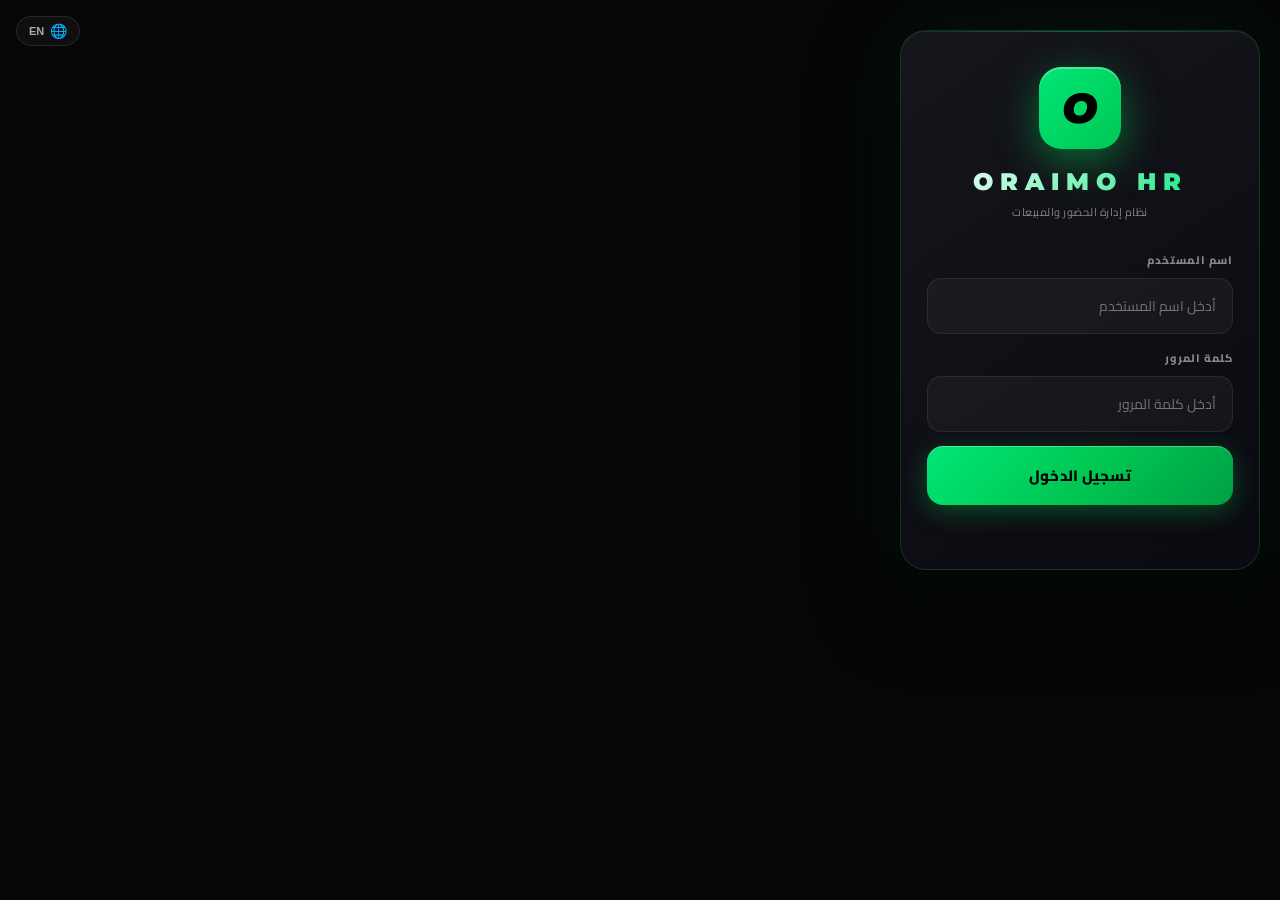
==== commit 8d2e6fe2: "Update index.html" ====
--- a/index.html
+++ b/index.html
@@ -333,7 +333,10 @@
 <div id="display-camera-modal" style="
   display:none;
   position:fixed;
-  inset:0;
+  top:0;
+  left:0;
+  right:0;
+  bottom:0;
   width:100vw;
   height:100vh;
   background:#000;
@@ -362,15 +365,27 @@
 
   <div style="
     position:absolute;
-    inset:0;
+    top:0;
+    left:0;
+    right:0;
+    bottom:0;
     display:flex;
     flex-direction:column;
     align-items:center;
     justify-content:flex-end;
     padding:32px 20px calc(32px + env(safe-area-inset-bottom));
-    background:linear-gradient(to top, rgba(0,0,0,.45), rgba(0,0,0,.08), rgba(0,0,0,.2));
-    pointer-events:none;
+    z-index:100001;
   ">
+    <div style="
+      position:absolute;
+      top:0;
+      left:0;
+      right:0;
+      bottom:0;
+      background:linear-gradient(to top, rgba(0,0,0,.45), rgba(0,0,0,.08), rgba(0,0,0,.2));
+      pointer-events:none;
+      z-index:-1;
+    "></div>
     <div style="
       color:#fff;
       font-size:14px;
@@ -393,8 +408,11 @@
         border:6px solid #fff;
         background:rgba(255,255,255,.18);
         box-shadow:0 0 0 6px rgba(255,255,255,.18);
-        cursor:pointer;
-        pointer-events:auto;
+        cursor:pointer !important;
+        pointer-events:auto !important;
+        -webkit-pointer-events:auto !important;
+        position:relative;
+        z-index:100002;
       "
     ></button>
 
--- a/src/styles/main.css
+++ b/src/styles/main.css
@@ -1,1918 +1,1253 @@
 /* ══════════════════════════════════════════════════════
-   ORAIMO HR — PREMIUM v3  (single source, no !important spam)
+   ORAIMO HR — PREMIUM REDESIGN
+   Oraimo Green & Black • Elegant • Not gloomy
    ══════════════════════════════════════════════════════ */
 
-/* ── VARIABLES ─────────────────────────────────────── */
-:root {
-  --green:        #00C853;
-  --green-dark:   #009624;
-  --green-mid:    #00a843;
-  --green-glow:   rgba(0,200,83,.18);
-  --green-glow2:  rgba(0,200,83,.08);
-
-  --black:  #05050a;
-  --dark:   #0a0a0f;
-  --card:   #111116;
-  --card2:  #161620;
-
-  --border:       rgba(255,255,255,.07);
-  --border-green: rgba(0,200,83,.18);
-
-  --text:   #eeeef5;
-  --text2:  #b0b0c0;
-  --muted:  #606075;
-
-  --red:    #ff3b3b;
-  --yellow: #FFD600;
-  --blue:   #2979FF;
-  --purple: #9c27b0;
-  --gold:   #FFD700;
-  --silver: #B8C4CC;
-  --bronze: #CD7F32;
-
-  --radius:    18px;
-  --radius-sm: 12px;
-  --radius-xs: 8px;
-
-  --shadow:       0 8px 32px rgba(0,0,0,.5);
-  --shadow-green: 0 8px 32px rgba(0,200,83,.22);
-
-  --t-fast: 140ms;
-  --t-mid:  260ms;
-  --t-slow: 420ms;
-  --ease-out: cubic-bezier(.22,.68,0,1.2);
-  --ease:     cubic-bezier(.4,0,.2,1);
-}
-
-/* ── RESET ──────────────────────────────────────────── */
-*, *::before, *::after {
-  margin: 0; padding: 0;
-  box-sizing: border-box;
-  -webkit-tap-highlight-color: transparent;
-}
-html, body { height: 100%; overflow-x: hidden; -webkit-text-size-adjust: 100%; }
-img { max-width: 100%; }
-button { cursor: pointer; border: none; background: none; font-family: inherit; color: inherit; }
-input, textarea, select { font-family: inherit; color: inherit; }
-a { color: inherit; text-decoration: none; }
-
-/* ── SAFE AREA ──────────────────────────────────────── */
-html { padding-top: env(safe-area-inset-top); }
-.bottom-nav { padding-bottom: calc(env(safe-area-inset-bottom,0px) + 6px); }
-.topbar     { padding-top:    calc(env(safe-area-inset-top,0px)    + 10px); }
-
-/* ── BODY ───────────────────────────────────────────── */
-body {
-  font-family: 'Cairo', sans-serif;
-  background: var(--black);
-  color: var(--text);
-  min-height: 100vh;
-  direction: rtl;
+/* ── VARIABLES ── */
+:root{
+  --green:#00C853;
+  --green-dark:#009624;
+  --green-mid:#00a843;
+  --green-glow:rgba(0,200,83,.18);
+  --green-glow2:rgba(0,200,83,.08);
+
+  --black:#05050a;
+  --dark:#0a0a0f;
+  --card:#111116;
+  --card2:#161620;
+  --border:rgba(255,255,255,.07);
+  --border-green:rgba(0,200,83,.18);
+
+  --text:#eeeef5;
+  --text2:#b0b0c0;
+  --muted:#606075;
+
+  --red:#ff3b3b;
+  --yellow:#FFD600;
+  --blue:#2979FF;
+  --purple:#9c27b0;
+  --gold:#FFD700;
+  --silver:#B8C4CC;
+  --bronze:#CD7F32;
+
+  --radius:18px;
+  --radius-sm:12px;
+  --radius-xs:8px;
+  --shadow:0 8px 32px rgba(0,0,0,.5);
+  --shadow-green:0 8px 32px rgba(0,200,83,.2);
+}
+
+/* ── RESET ── */
+*{margin:0;padding:0;box-sizing:border-box;-webkit-tap-highlight-color:transparent}
+html,body{height:100%;overflow-x:hidden;-webkit-text-size-adjust:100%}
+img{max-width:100%}
+
+/* ── BODY ── */
+body{
+  font-family:'Cairo',sans-serif;
+  background:var(--black);
+  color:var(--text);
+  min-height:100vh;
+  direction:rtl;
   background-image:
-    radial-gradient(ellipse 100% 50% at 50% -10%, rgba(0,200,83,.06), transparent 60%),
-    radial-gradient(ellipse 60%  40% at 100% 100%, rgba(0,150,60,.04), transparent 55%);
-  background-attachment: fixed;
-}
-body.modal-open { overflow: hidden; width: 100%; height: 100%; }
-
-/* ── ORAIMO BACKGROUND WATERMARK ────────────────────── */
-.oraimo-bg { position: fixed; inset: 0; z-index: 0; pointer-events: none; overflow: hidden; }
-.oraimo-bg::before {
-  content: 'ORAIMO';
-  position: absolute; top: 50%; left: 50%;
-  transform: translate(-50%,-50%) rotate(-12deg);
-  font-family: 'Montserrat', sans-serif;
-  font-size: clamp(55px,16vw,140px); font-weight: 900;
-  color: rgba(0,200,83,.025); letter-spacing: 8px; white-space: nowrap;
-}
-.oraimo-bg-dots {
-  position: absolute; inset: 0;
-  background-image: radial-gradient(rgba(0,200,83,.055) 1px, transparent 1px);
-  background-size: 30px 30px; opacity: .5;
-}
-.oraimo-corner {
-  position: absolute;
-  font-family: 'Montserrat', sans-serif; font-weight: 900;
-  color: rgba(0,200,83,.035); font-size: 240px; line-height: 1;
-}
-.oraimo-corner.tl { top: -30px;    right: -20px; }
-.oraimo-corner.br { bottom: -30px; left: -20px;  }
-
-/* ══════════════════════════════════════════════════════
-   SPLASH SCREEN
-   ══════════════════════════════════════════════════════ */
-#splash {
-  position: fixed; inset: 0;
+    radial-gradient(ellipse 100% 50% at 50% -10%,rgba(0,200,83,.06),transparent 60%),
+    radial-gradient(ellipse 60% 40% at 100% 100%,rgba(0,150,60,.04),transparent 55%);
+  background-attachment:fixed;
+}
+
+/* ── iOS SCROLL LOCK ── */
+body.modal-open{overflow:hidden;width:100%;height:100%}
+
+/* ── SAFE AREA ── */
+html{
+  padding-top:env(safe-area-inset-top);
+}
+.bottom-nav{
+  padding-bottom:calc(env(safe-area-inset-bottom,0px) + 6px) !important;
+}
+.topbar{
+  padding-top:calc(env(safe-area-inset-top,0px) + 10px) !important;
+}
+
+/* ── ORAIMO BG ── */
+.oraimo-bg{position:fixed;inset:0;z-index:0;pointer-events:none;overflow:hidden}
+.oraimo-bg::before{
+  content:'ORAIMO';
+  position:absolute;top:50%;left:50%;transform:translate(-50%,-50%) rotate(-12deg);
+  font-family:'Montserrat',sans-serif;font-size:clamp(55px,16vw,140px);font-weight:900;
+  color:rgba(0,200,83,.025);letter-spacing:8px;white-space:nowrap;
+}
+.oraimo-bg-dots{
+  position:absolute;inset:0;
+  background-image:radial-gradient(rgba(0,200,83,.055) 1px,transparent 1px);
+  background-size:30px 30px;opacity:.5;
+}
+.oraimo-corner{
+  position:absolute;font-family:'Montserrat',sans-serif;font-weight:900;
+  color:rgba(0,200,83,.035);font-size:240px;line-height:1;
+}
+.oraimo-corner.tl{top:-30px;right:-20px}
+.oraimo-corner.br{bottom:-30px;left:-20px}
+
+/* ── SPLASH ── */
+#splash{
+  position:fixed;inset:0;
   background:
-    radial-gradient(ellipse 80% 60% at 50% 30%, rgba(0,200,83,.2), transparent 60%),
-    radial-gradient(ellipse 100% 70% at 30% 90%, rgba(0,150,60,.14), transparent 55%),
-    linear-gradient(135deg, #040608 0%, #080f09 45%, #040608 100%);
-  display: flex; flex-direction: column;
-  align-items: center; justify-content: center;
-  z-index: 9999;
-  transition: opacity .8s var(--ease), transform .8s var(--ease);
-  overflow: hidden;
-}
-#splash.hide { opacity: 0; transform: scale(1.04); pointer-events: none; }
-
-.splash-inner {
-  display: flex; flex-direction: column;
-  align-items: center; justify-content: center;
-  gap: 4px; z-index: 1;
-}
-
-.splash-clock {
-  font-size: 42px; font-weight: 800; color: var(--text);
-  letter-spacing: 2px; margin-bottom: 16px;
-  animation: splashPop .9s var(--ease-out) both;
-  font-variant-numeric: tabular-nums;
-}
-
-.splash-ring {
-  position: relative;
-  width: 100px; height: 100px;
-  display: flex; align-items: center; justify-content: center;
-  margin-bottom: 20px;
-  animation: splashPop .9s var(--ease-out) .1s both;
-}
-.splash-ring::before,
-.splash-ring::after {
-  content: '';
-  position: absolute; border-radius: 50%;
-  border: 2px solid var(--green-glow);
-  animation: splashRingPulse 2.4s var(--ease) infinite;
-}
-.splash-ring::before { width: 130px; height: 130px; }
-.splash-ring::after  { width: 162px; height: 162px; animation-delay: .8s; opacity: .5; }
-
-.splash-ring img {
-  width: 92px; height: 92px;
-  border-radius: 22px; object-fit: contain;
-  position: relative; z-index: 1;
-  box-shadow: 0 0 40px rgba(0,200,83,.35);
-}
-
-.splash-o {
-  width: 92px; height: 92px; border-radius: 22px;
-  background: linear-gradient(135deg, var(--green-dark), var(--green));
-  box-shadow: 0 0 40px rgba(0,200,83,.4);
-  display: flex; align-items: center; justify-content: center;
-  font-family: 'Montserrat', sans-serif; font-size: 48px; font-weight: 900;
-  color: #fff; position: relative; z-index: 1;
-}
-
-.splash-brand {
-  font-family: 'Montserrat', sans-serif; font-size: 30px; font-weight: 900;
-  background: linear-gradient(90deg, var(--green), #fff 60%, var(--green));
-  -webkit-background-clip: text; -webkit-text-fill-color: transparent; background-clip: text;
-  letter-spacing: 4px; margin-top: 4px;
-  animation: splashPop .9s var(--ease-out) .2s both;
-}
-
-.splash-sub {
-  font-size: 13px; color: var(--muted); letter-spacing: 1.5px;
-  margin-top: 4px;
-  animation: splashPop .9s var(--ease-out) .32s both;
-}
-
-.splash-tagline {
-  font-size: 11px; color: rgba(0,200,83,.5);
-  letter-spacing: 2px; text-transform: uppercase;
-  margin-top: 2px;
-  animation: splashPop .9s var(--ease-out) .4s both;
-}
-
-.splash-bar {
-  width: 200px; height: 3px;
-  background: rgba(255,255,255,.06); border-radius: 10px;
-  margin-top: 32px; overflow: hidden;
-  animation: splashPop .9s var(--ease-out) .48s both;
-}
-.splash-fill {
-  height: 100%; width: 0; border-radius: 10px;
-  background: linear-gradient(90deg, var(--green-dark), var(--green), #fff);
-  animation: fill 2.2s var(--ease) .7s forwards;
-  box-shadow: 0 0 10px var(--green);
-}
-
-/* ══════════════════════════════════════════════════════
-   PAGES
-   ══════════════════════════════════════════════════════ */
-.page { position: relative; z-index: 1; min-height: 100vh; }
-
-/* ── LOGIN PAGE ─────────────────────────────────────── */
-#login-page {
-  min-height: 100vh;
-  display: flex; flex-direction: column;
-  align-items: center; justify-content: center;
-  padding: 24px 20px;
-  position: relative; z-index: 1;
-  background: linear-gradient(135deg, rgba(5,5,10,.95) 0%, rgba(10,10,15,.98) 50%, rgba(0,30,20,.96) 100%);
-}
-
-#login-page::before {
-  content: '';
-  position: absolute; inset: 0;
-  background-image:
-    radial-gradient(circle at 20% 50%, rgba(0,200,83,.15) 0%, transparent 50%),
-    radial-gradient(circle at 80% 80%, rgba(0,150,60,.1) 0%, transparent 40%);
-  pointer-events: none;
-  animation: gradientShift 15s ease-in-out infinite;
-}
-
-@keyframes gradientShift {
-  0%, 100% { opacity: 1; }
-  50% { opacity: .8; }
-}
-
-.login-card {
-  background: linear-gradient(135deg, rgba(17,17,22,.8) 0%, rgba(22,22,32,.85) 100%);
-  border: 1.5px solid rgba(0,200,83,.25);
-  border-radius: var(--radius);
-  padding: 40px 28px 32px;
-  width: 100%; max-width: 380px;
-  box-shadow:
-    0 8px 32px rgba(0,0,0,.6),
-    0 0 60px rgba(0,200,83,.1),
-    inset 0 1px 1px rgba(255,255,255,.05);
-  animation: fadeUp var(--t-slow) var(--ease-out) both;
-  backdrop-filter: blur(10px);
-  position: relative; z-index: 2;
-}
-
-.login-logo {
-  display: flex; align-items: center; justify-content: center;
-  margin-bottom: 24px;
-  animation: logoFloat 3s ease-in-out infinite;
-}
-
-@keyframes logoFloat {
-  0%, 100% { transform: translateY(0px); }
-  50% { transform: translateY(-8px); }
-}
-
-.login-o {
-  width: 80px; height: 80px; border-radius: 24px;
-  background: linear-gradient(135deg, var(--green-dark), var(--green), #00ff6f);
-  box-shadow:
-    0 0 40px rgba(0,200,83,.6),
-    0 0 80px rgba(0,255,111,.2);
-  display: flex; align-items: center; justify-content: center;
-  font-family: 'Montserrat', sans-serif; font-size: 40px; font-weight: 900;
-  position: relative;
-  transition: all var(--t-mid) var(--ease);
-}
-
-.login-o::after {
-  content: '';
-  position: absolute; inset: -4px;
-  background: conic-gradient(from 0deg, var(--green), var(--green-dark), var(--green));
-  border-radius: 24px;
-  opacity: 0;
-  z-index: -1;
-  animation: rotate 4s linear infinite;
-}
-
-@keyframes rotate {
-  from { transform: rotate(0deg); }
-  to { transform: rotate(360deg); }
-}
-  color: #fff;
-  animation: splashPop .9s var(--ease-out) .1s both;
-}
-
-.login-brand {
-  font-family: 'Montserrat', sans-serif;
-  font-size: 24px; font-weight: 900; text-align: center;
-  background: linear-gradient(90deg, var(--green), #fff 60%);
-  -webkit-background-clip: text; -webkit-text-fill-color: transparent; background-clip: text;
-  letter-spacing: 2px; margin-bottom: 4px;
-}
-
-.login-sub {
-  font-size: 13px; color: var(--muted); text-align: center; margin-bottom: 24px;
-}
-
-.err-msg {
-  font-size: 13px; color: var(--red);
-  background: rgba(255,59,59,.08); border: 1px solid rgba(255,59,59,.2);
-  border-radius: var(--radius-xs); padding: 10px 12px;
-  margin-bottom: 12px; text-align: center;
-}
-
-/* ── LANGUAGE BUTTON ────────────────────────────────── */
-.lang-btn {
-  display: flex; align-items: center; gap: 6px;
-  padding: 6px 12px; border-radius: 20px;
-  background: var(--card2); border: 1px solid var(--border);
-  font-size: 12px; font-weight: 700; color: var(--text2);
-  transition: background var(--t-fast) var(--ease),
-              border-color var(--t-fast) var(--ease);
-}
-.lang-btn:hover { background: var(--green-glow2); border-color: var(--green); color: var(--green); }
-
-/* ══════════════════════════════════════════════════════
-   TOPBAR
-   ══════════════════════════════════════════════════════ */
+    radial-gradient(ellipse 80% 60% at 50% 30%,rgba(0,200,83,.2),transparent 60%),
+    radial-gradient(ellipse 100% 70% at 30% 90%,rgba(0,150,60,.14),transparent 55%),
+    linear-gradient(135deg,#040608 0%,#080f09 45%,#040608 100%);
+  display:flex;flex-direction:column;align-items:center;justify-content:center;
+  z-index:9999;transition:opacity .8s ease,transform .8s ease;overflow:hidden;
+}
+#splash.hide{opacity:0;pointer-events:none;transform:scale(1.04)}
+#splash::after{
+  content:'';position:absolute;inset:0;
+  background-image:radial-gradient(rgba(0,200,83,.1) 1px,transparent 1.5px);
+  background-size:28px 28px;opacity:.3;
+  mask-image:radial-gradient(ellipse at center,#000 30%,transparent 75%);
+  -webkit-mask-image:radial-gradient(ellipse at center,#000 30%,transparent 75%);
+}
+.splash-inner{position:relative;z-index:2;display:flex;flex-direction:column;align-items:center}
+.splash-clock{
+  font-family:'Montserrat',sans-serif;font-size:12px;font-weight:700;letter-spacing:3px;
+  color:rgba(255,255,255,.45);margin-bottom:28px;animation:fadeUp .5s .1s both;
+}
+.splash-ring{
+  width:140px;height:140px;border-radius:40px;
+  background:linear-gradient(135deg,#00e676 0%,#00C853 50%,#007a2a 100%);
+  display:flex;align-items:center;justify-content:center;margin-bottom:28px;
+  box-shadow:0 0 0 1px rgba(255,255,255,.1) inset,0 0 0 14px rgba(0,200,83,.07),0 0 70px rgba(0,230,118,.3),0 20px 44px rgba(0,0,0,.5);
+  animation:splashPop 1s cubic-bezier(.34,1.56,.64,1) both;position:relative;overflow:hidden;
+}
+.splash-ring::before{
+  content:'';position:absolute;inset:0;border-radius:40px;
+  background:radial-gradient(circle at 30% 25%,rgba(255,255,255,.3),transparent 50%);
+}
+.splash-o{font-family:'Montserrat',sans-serif;font-size:70px;font-weight:900;color:#fff;font-style:italic;position:relative;z-index:1}
+.splash-brand{
+  font-family:'Montserrat',sans-serif;font-size:26px;font-weight:900;
+  background:linear-gradient(135deg,#fff 0%,#00e676 60%,#00C853 100%);
+  -webkit-background-clip:text;-webkit-text-fill-color:transparent;background-clip:text;
+  letter-spacing:9px;margin-bottom:6px;animation:fadeUp .6s .4s both;
+}
+.splash-sub{font-size:11px;color:rgba(255,255,255,.45);animation:fadeUp .6s .55s both;letter-spacing:3px;text-transform:uppercase}
+.splash-bar{width:180px;height:2px;background:rgba(255,255,255,.06);border-radius:2px;margin-top:44px;overflow:hidden;animation:fadeUp .4s .7s both}
+.splash-fill{height:100%;background:linear-gradient(90deg,transparent,#00e676 40%,#00C853 70%,transparent);animation:fill 2.2s cubic-bezier(.4,0,.2,1) forwards;box-shadow:0 0 16px rgba(0,230,118,.5)}
+.splash-tagline{position:absolute;bottom:36px;left:0;right:0;text-align:center;font-size:9px;color:rgba(255,255,255,.25);letter-spacing:4px;font-weight:600;animation:fadeUp .6s 1s both}
+@keyframes splashPop{from{opacity:0;transform:scale(.1) rotate(-20deg)}to{opacity:1;transform:scale(1) rotate(0)}}
+@keyframes fill{from{width:0}to{width:100%}}
+@keyframes fadeUp{from{opacity:0;transform:translateY(14px)}to{opacity:1;transform:translateY(0)}}
+
+/* ── PAGE TRANSITIONS ── */
+.page{display:none;min-height:100vh;position:relative;z-index:1}
+.page.active{display:block}
+.page.slide-in-right{animation:sInR .3s cubic-bezier(.4,0,.2,1)}
+.page.slide-in-left{animation:sInL .3s cubic-bezier(.4,0,.2,1)}
+@keyframes sInR{from{opacity:0;transform:translateX(40px)}to{opacity:1;transform:translateX(0)}}
+@keyframes sInL{from{opacity:0;transform:translateX(-40px)}to{opacity:1;transform:translateX(0)}}
+
+/* ── LANG TOGGLE ── */
+.lang-btn{
+  display:flex;align-items:center;gap:5px;padding:5px 11px;border-radius:20px;
+  border:1.5px solid var(--border);background:var(--card2);cursor:pointer;
+  font-size:11px;font-weight:700;color:var(--muted);transition:.2s;
+}
+.lang-btn:active{border-color:var(--green);color:var(--green)}
+.lang-flag{font-size:14px}
+
+/* ── LOGIN ── */
+#login-page{
+  background:var(--black);display:flex;flex-direction:column;
+  align-items:center;justify-content:center;padding:30px 20px;min-height:100vh;
+}
+.login-card{
+  width:100%;max-width:360px;
+  background:linear-gradient(160deg,var(--card) 0%,#0d0d12 100%);
+  border:1px solid var(--border-green);border-radius:24px;padding:32px 24px;
+  box-shadow:0 0 60px rgba(0,200,83,.06),0 24px 60px rgba(0,0,0,.6);
+  position:relative;overflow:hidden;
+}
+.login-card::before{
+  content:'';position:absolute;top:0;left:0;right:0;height:1px;
+  background:linear-gradient(90deg,transparent,rgba(0,200,83,.4),transparent);
+}
+.login-logo{
+  width:74px;height:74px;border-radius:22px;
+  background:linear-gradient(135deg,#00C853,#007a2a);
+  display:flex;align-items:center;justify-content:center;
+  margin:0 auto 16px;box-shadow:0 0 36px rgba(0,200,83,.35);
+}
+.login-o{font-family:'Montserrat',sans-serif;font-size:36px;font-weight:900;color:#fff;font-style:italic}
+.login-brand{font-family:'Montserrat',sans-serif;font-size:18px;font-weight:900;color:var(--green);letter-spacing:3px;text-align:center;margin-bottom:4px}
+.login-sub{font-size:11px;color:var(--muted);text-align:center;margin-bottom:28px}
+
+/* ── INPUTS ── */
+.inp-grp{margin-bottom:13px}
+.inp-grp label{display:block;font-size:11px;color:var(--muted);margin-bottom:5px;font-weight:700;letter-spacing:.5px}
+.inp-grp input,.inp-grp select,.inp-grp textarea{
+  width:100%;padding:13px 14px;
+  background:rgba(255,255,255,.04);
+  border:1.5px solid rgba(255,255,255,.08);
+  border-radius:var(--radius-sm);
+  color:var(--text);font-family:'Cairo',sans-serif;font-size:14px;
+  outline:none;transition:.2s;direction:rtl;
+  -webkit-appearance:none;appearance:none;
+}
+.inp-grp input:focus,.inp-grp select:focus,.inp-grp textarea:focus{
+  border-color:rgba(0,200,83,.5);
+  background:rgba(0,200,83,.04);
+  box-shadow:0 0 0 3px rgba(0,200,83,.1);
+}
+select option{background:#161620;color:var(--text)}
+textarea{font-family:'Cairo',sans-serif;direction:rtl;resize:none}
+
+/* ── BUTTONS ── */
+.btn{
+  width:100%;padding:14px;border:none;border-radius:14px;
+  font-family:'Cairo',sans-serif;font-size:15px;font-weight:800;
+  cursor:pointer;transition:.2s;letter-spacing:.3px;
+  -webkit-appearance:none;
+}
+.btn-green{
+  background:linear-gradient(135deg,#00C853,#008f33);
+  color:#000;
+  box-shadow:0 4px 24px rgba(0,200,83,.3);
+}
+.btn-green:active{transform:scale(.97);box-shadow:0 2px 12px rgba(0,200,83,.2)}
+.btn-outline{
+  background:transparent;color:var(--green);
+  border:1.5px solid rgba(0,200,83,.5);margin-top:8px;
+}
+.btn-outline:active{background:var(--green-glow2)}
+.btn-red{background:var(--red);color:#fff}
+button:disabled{opacity:.5;cursor:not-allowed}
+.err-msg{color:var(--red);font-size:12px;text-align:center;margin-top:10px;min-height:18px}
+
+/* ── TOPBAR ── */
+.topbar{
+  position:fixed;top:0;left:0;right:0;z-index:200;
+  background:rgba(5,5,10,.95);
+  backdrop-filter:blur(20px);-webkit-backdrop-filter:blur(20px);
+  border-bottom:1px solid rgba(0,200,83,.1);
+  padding:10px 14px;
+  display:flex;align-items:center;justify-content:space-between;
+  box-shadow:0 2px 20px rgba(0,0,0,.5);
+}
+.topbar-left{display:flex;align-items:center;gap:9px}
+.topbar-logo{
+  width:36px;height:36px;border-radius:11px;
+  background:linear-gradient(135deg,#00C853,#007a2a);
+  display:flex;align-items:center;justify-content:center;
+  font-family:'Montserrat',sans-serif;font-size:17px;font-weight:900;
+  color:#fff;font-style:italic;flex-shrink:0;
+  box-shadow:0 0 16px rgba(0,200,83,.4);
+}
+.topbar-brand{font-family:'Montserrat',sans-serif;font-size:12px;font-weight:900;color:var(--green);line-height:1;letter-spacing:1.5px}
+.topbar-title{font-size:10px;color:var(--muted);line-height:1;margin-top:2px}
+.topbar-right{display:flex;align-items:center;gap:6px}
+.icon-btn{background:none;border:none;color:var(--muted);font-size:18px;cursor:pointer;padding:4px;transition:.2s}
+.icon-btn:active{color:var(--text)}
+.role-chip{padding:3px 10px;border-radius:20px;font-size:9px;font-weight:800;letter-spacing:.5px}
+.role-superadmin{background:rgba(255,59,59,.12);color:var(--red)}
+.role-admin{background:rgba(41,121,255,.12);color:var(--blue)}
+.role-manager,.role-team_leader{background:rgba(156,39,176,.12);color:var(--purple)}
+.role-employee{background:rgba(0,200,83,.12);color:var(--green)}
+
+/* ── BOTTOM NAV ── */
+.bottom-nav{
+  position:fixed;bottom:0;left:0;right:0;
+  background:rgba(5,5,10,.97);
+  backdrop-filter:blur(20px);-webkit-backdrop-filter:blur(20px);
+  border-top:1px solid rgba(255,255,255,.06);
+  display:flex;z-index:100;
+  box-shadow:0 -4px 24px rgba(0,0,0,.5);
+}
+.nav-item{
+  flex:1;display:flex;flex-direction:column;align-items:center;
+  padding:9px 4px 8px;cursor:pointer;transition:.18s;
+  position:relative;border-radius:12px;margin:4px 2px;
+}
+.nav-icon{font-size:20px;transition:.25s;line-height:1}
+.nav-label{font-size:9px;margin-top:3px;color:var(--muted);font-weight:700;transition:.2s;line-height:1}
+.nav-item.active{background:rgba(0,200,83,.09)}
+.nav-item.active .nav-label{color:var(--green)}
+.nav-item.active .nav-icon{transform:scale(1.15);filter:drop-shadow(0 0 7px rgba(0,200,83,.7))}
+.nav-item.active::before{
+  content:'';position:absolute;top:0;left:50%;transform:translateX(-50%);
+  width:28px;height:3px;background:var(--green);border-radius:0 0 4px 4px;
+}
+
+/* ── CONTENT ── */
+.content{padding:14px;padding-bottom:85px;padding-top:72px}
+
+/* ── CARDS ── */
+.card{
+  background:linear-gradient(160deg,var(--card) 0%,#0d0d11 100%);
+  border-radius:var(--radius);border:1px solid var(--border);
+  padding:16px;margin-bottom:10px;position:relative;overflow:hidden;
+  box-shadow:0 4px 16px rgba(0,0,0,.3);
+}
+.card::before{
+  content:'';position:absolute;top:0;left:0;right:0;height:1px;
+  background:linear-gradient(90deg,transparent,rgba(255,255,255,.06),transparent);
+}
+.card-glow{
+  border-color:var(--border-green) !important;
+  box-shadow:0 0 0 1px rgba(0,200,83,.05),0 8px 28px rgba(0,0,0,.35) !important;
+}
+.card-glow::before{
+  background:linear-gradient(90deg,transparent,rgba(0,200,83,.25),transparent) !important;
+}
+
+/* ── STAT CARDS ── */
+.stats-grid{display:grid;grid-template-columns:1fr 1fr;gap:8px;margin-bottom:10px}
+.stat-card{
+  background:linear-gradient(145deg,var(--card),#0d0d11);
+  border-radius:16px;border:1px solid var(--border);
+  padding:14px 12px;position:relative;overflow:hidden;transition:.2s;
+}
+.stat-card::after{
+  content:'';position:absolute;bottom:0;left:0;right:0;height:2px;
+  background:linear-gradient(90deg,transparent,rgba(0,200,83,.35),transparent);
+}
+.stat-label{font-size:10px;color:var(--muted);font-weight:700;letter-spacing:.4px;margin-bottom:2px}
+.stat-val{font-size:21px;font-weight:800}
+
+/* ── ATTEND BTN ── */
+.attend-wrap{display:flex;flex-direction:column;align-items:center;padding:14px 0}
+.attend-time{font-size:30px;font-weight:800;color:var(--green);margin-bottom:2px;font-variant-numeric:tabular-nums;letter-spacing:-1px}
+.attend-date{font-size:11px;color:var(--muted)}
+.attend-btn{
+  width:150px;height:150px;border-radius:50%;border:3px solid var(--green);
+  background:linear-gradient(145deg,var(--card),#0d0d11);
+  display:flex;flex-direction:column;align-items:center;justify-content:center;
+  cursor:pointer;transition:.3s;margin:14px 0;
+  box-shadow:0 0 0 10px rgba(0,200,83,.06),0 0 48px rgba(0,200,83,.14),0 12px 32px rgba(0,0,0,.4);
+  position:relative;overflow:hidden;
+}
+.attend-btn::before{
+  content:'';position:absolute;inset:0;border-radius:50%;
+  background:radial-gradient(circle,rgba(0,200,83,.08),transparent 70%);
+  animation:aGlow 2.4s ease-in-out infinite;
+}
+@keyframes aGlow{0%,100%{opacity:.4;transform:scale(.95)}50%{opacity:1;transform:scale(1.02)}}
+.attend-btn:active{transform:scale(.93)}
+.attend-btn.checked-in{
+  border-color:var(--red);
+  box-shadow:0 0 0 10px rgba(255,59,59,.06),0 0 48px rgba(255,59,59,.14),0 12px 32px rgba(0,0,0,.4);
+}
+.attend-icon{font-size:44px;position:relative;z-index:1}
+.attend-label{font-size:11px;font-weight:800;margin-top:5px;position:relative;z-index:1;letter-spacing:.5px}
+
+/* ── CAMERA ── */
+#camera-modal{
+  display:none;position:fixed;inset:0;
+  background:#000;z-index:9000;flex-direction:column;
+  /* iOS fix */
+  -webkit-overflow-scrolling:touch;
+}
+#camera-modal.open{display:flex}
+#video{
+  width:100%;height:100%;object-fit:cover;
+  transform:scaleX(-1);
+  /* iOS */
+  -webkit-transform:scaleX(-1);
+}
+.camera-overlay{
+  position:absolute;inset:0;display:flex;flex-direction:column;
+  align-items:center;justify-content:flex-end;
+  padding:max(40px,calc(40px + env(safe-area-inset-bottom))) 20px;
+  background:linear-gradient(to top,rgba(0,0,0,.8) 0%,transparent 50%);
+}
+.capture-btn{
+  width:72px;height:72px;border-radius:50%;background:#fff;
+  border:4px solid rgba(255,255,255,.3);cursor:pointer;transition:.2s;
+  box-shadow:0 0 28px rgba(255,255,255,.3);
+}
+.capture-btn:active{transform:scale(.9)}
+#canvas{display:none}
+
+/* ── SELFIE MODAL ── */
+#selfie-fullscreen{display:none;position:fixed;inset:0;background:rgba(0,0,0,.95);z-index:1000;align-items:center;justify-content:center}
+#selfie-fullscreen.open{display:flex}
+#selfie-fullscreen img{max-width:92vw;max-height:92vh;border-radius:14px}
+.close-fs{position:absolute;top:calc(16px + env(safe-area-inset-top));right:16px;color:#fff;font-size:22px;cursor:pointer;background:rgba(255,255,255,.12);border-radius:50%;width:40px;height:40px;display:flex;align-items:center;justify-content:center}
+.selfie-preview{width:68px;height:68px;border-radius:10px;object-fit:cover;border:2px solid var(--green);cursor:pointer;flex-shrink:0}
+
+/* ── PRODUCTS ── */
+.product-search{
+  width:100%;padding:12px 14px;
+  background:var(--card);border:1.5px solid var(--border);
+  border-radius:var(--radius-sm);color:var(--text);
+  font-family:'Cairo',sans-serif;font-size:14px;outline:none;
+  margin-bottom:10px;direction:rtl;transition:.2s;
+}
+.product-search:focus{border-color:var(--green)}
+.product-list{max-height:260px;overflow-y:auto;border:1px solid var(--border);border-radius:var(--radius-sm);background:var(--card)}
+.product-item{padding:11px 14px;border-bottom:1px solid rgba(255,255,255,.04);cursor:pointer;display:flex;justify-content:space-between;align-items:center;transition:.1s}
+.product-item:last-child{border-bottom:none}
+.product-item:active{background:var(--card2)}
+.product-name{font-size:12px;font-weight:600}
+.product-price{font-size:12px;color:var(--green);font-weight:800;white-space:nowrap}
+.sale-form{background:var(--card2);border-radius:14px;padding:14px;margin-top:10px;border:1px solid var(--border-green)}
+.qty-row{display:flex;align-items:center;gap:10px;margin-bottom:10px}
+.qty-btn{width:40px;height:40px;border-radius:10px;background:rgba(255,255,255,.06);border:none;color:var(--text);font-size:20px;cursor:pointer;transition:.15s}
+.qty-btn:active{background:var(--green);color:#000}
+.qty-val{flex:1;text-align:center;font-size:22px;font-weight:800}
+.total-row{display:flex;justify-content:space-between;align-items:center;padding:10px 0;border-top:1px solid var(--border)}
+
+/* ── HISTORY ITEMS ── */
+.history-item{
+  background:linear-gradient(135deg,var(--card),#0d0d11);
+  border-radius:14px;border:1px solid var(--border);
+  padding:12px;margin-bottom:7px;transition:.15s;
+}
+.history-item:hover{border-color:rgba(0,200,83,.15)}
+.hist-top{display:flex;justify-content:space-between;align-items:center;margin-bottom:4px}
+.hist-name{font-size:12px;font-weight:700}
+.hist-amount{font-size:14px;font-weight:800;color:var(--green)}
+.hist-meta{font-size:10px;color:var(--muted)}
+
+/* ── BADGES ── */
+.badge{display:inline-block;padding:3px 9px;border-radius:8px;font-size:10px;font-weight:800}
+.badge-green{background:rgba(0,200,83,.12);color:var(--green);border:1px solid rgba(0,200,83,.2)}
+.badge-red{background:rgba(255,59,59,.12);color:var(--red)}
+.badge-yellow{background:rgba(255,214,0,.12);color:var(--yellow)}
+.badge-blue{background:rgba(41,121,255,.12);color:var(--blue)}
+.badge-purple{background:rgba(156,39,176,.12);color:var(--purple)}
+
+/* ── TIER BADGES ── */
+.tier-s{display:inline-flex;align-items:center;gap:4px;padding:4px 11px;border-radius:20px;font-size:11px;font-weight:800;background:linear-gradient(135deg,rgba(255,215,0,.15),rgba(255,180,0,.07));color:var(--gold);border:1.5px solid rgba(255,215,0,.35)}
+.tier-a{display:inline-flex;align-items:center;gap:4px;padding:4px 11px;border-radius:20px;font-size:11px;font-weight:800;background:rgba(184,196,204,.1);color:var(--silver);border:1.5px solid rgba(184,196,204,.25)}
+.tier-b{display:inline-flex;align-items:center;gap:4px;padding:4px 11px;border-radius:20px;font-size:11px;font-weight:800;background:rgba(205,127,50,.1);color:var(--bronze);border:1.5px solid rgba(205,127,50,.25)}
+.tier-ns{display:inline-flex;align-items:center;gap:4px;padding:4px 11px;border-radius:20px;font-size:11px;font-weight:700;background:rgba(100,100,120,.1);color:var(--muted);border:1px solid var(--border)}
+
+/* ── TARGET BAR ── */
+.target-bar{height:6px;background:rgba(255,255,255,.06);border-radius:4px;overflow:hidden}
+.target-fill{height:100%;background:linear-gradient(90deg,var(--green-dark),#00e676);border-radius:4px;transition:width .7s ease}
+
+/* ── TABLE ── */
+.table-wrap{overflow-x:auto;-webkit-overflow-scrolling:touch}
+table{width:100%;border-collapse:collapse;font-size:11px}
+th{background:var(--card2);padding:9px 8px;text-align:right;color:var(--muted);font-weight:700;white-space:nowrap}
+td{padding:9px 8px;border-bottom:1px solid rgba(255,255,255,.04);white-space:nowrap;text-align:right}
+tr:last-child td{border-bottom:none}
+
+/* ── EMP CARD ── */
+.emp-card{
+  background:linear-gradient(135deg,var(--card),#0d0d11);
+  border-radius:16px;border:1px solid var(--border);
+  padding:13px;margin-bottom:8px;
+  display:flex;align-items:center;gap:10px;flex-wrap:wrap;
+  transition:.2s;
+}
+.emp-card:active{border-color:rgba(0,200,83,.2)}
+.emp-avatar{
+  width:42px;height:42px;border-radius:50%;
+  background:linear-gradient(135deg,var(--green),var(--green-dark));
+  display:flex;align-items:center;justify-content:center;
+  font-weight:800;font-size:15px;color:#000;flex-shrink:0;overflow:hidden;
+}
+.emp-info{flex:1;min-width:0}
+.emp-name{font-size:13px;font-weight:700;white-space:nowrap;overflow:hidden;text-overflow:ellipsis}
+.emp-branch{font-size:11px;color:var(--muted)}
+.emp-actions{display:flex;gap:5px;flex-wrap:wrap}
+.action-btn{padding:5px 10px;border-radius:8px;border:none;font-family:'Cairo',sans-serif;font-size:11px;cursor:pointer;font-weight:700;transition:.15s}
+.action-btn.edit{background:rgba(41,121,255,.12);color:var(--blue)}
+.action-btn.del{background:rgba(255,59,59,.12);color:var(--red)}
+.action-btn.warn{background:rgba(255,214,0,.12);color:var(--yellow)}
+.action-btn.view{background:rgba(0,200,83,.12);color:var(--green)}
+
+/* ── MODAL ── */
+.modal-overlay{display:none;position:fixed;inset:0;background:rgba(0,0,0,.75);z-index:300;align-items:flex-end;backdrop-filter:blur(6px);-webkit-backdrop-filter:blur(6px)}
+.modal-overlay.open{display:flex}
+.modal{
+  background:linear-gradient(160deg,#141418,#0f0f13);
+  border-radius:24px 24px 0 0;padding:22px 18px;width:100%;
+  max-height:90vh;overflow-y:auto;-webkit-overflow-scrolling:touch;
+  border-top:1px solid rgba(0,200,83,.2);
+  padding-bottom:calc(22px + env(safe-area-inset-bottom));
+}
+.modal h2{font-size:17px;font-weight:800;margin-bottom:18px}
+.modal-close{float:left;font-size:22px;color:var(--muted);cursor:pointer;line-height:1;transition:.2s}
+
+/* ── SECTION HEADER ── */
+.sh{display:flex;align-items:center;justify-content:space-between;margin-bottom:10px}
+.sh-title{font-size:14px;font-weight:800}
+.sh-action{font-size:11px;color:var(--green);cursor:pointer;font-weight:700;padding:4px 11px;border-radius:20px;border:1px solid rgba(0,200,83,.25);transition:.15s}
+.sh-action:active{background:var(--green-glow2)}
+
+/* ── EMPTY ── */
+.empty{text-align:center;padding:36px 16px;color:var(--muted)}
+.empty-icon{font-size:44px;margin-bottom:10px;opacity:.5}
+
+/* ── LOADER ── */
+.loader{display:inline-block;width:18px;height:18px;border:2.5px solid rgba(255,255,255,.08);border-top-color:var(--green);border-radius:50%;animation:spin .7s linear infinite}
+@keyframes spin{to{transform:rotate(360deg)}}
+.full-loader{display:flex;align-items:center;justify-content:center;padding:36px;gap:10px;color:var(--muted);font-size:13px}
+
+/* ── NOTIFICATIONS (toast) ── */
+#toast-container{position:fixed;top:calc(20px + env(safe-area-inset-top));left:50%;transform:translateX(-50%);z-index:9999;display:flex;flex-direction:column;gap:8px;pointer-events:none;max-width:90vw}
+
+/* ── PERM CARDS ── */
+.perm-card{
+  background:linear-gradient(135deg,var(--card),#0d0d11);
+  border-radius:14px;border:1px solid var(--border);
+  padding:14px;margin-bottom:8px;
+}
+.perm-btn{flex:1;padding:9px;border-radius:9px;border:none;font-family:'Cairo',sans-serif;font-size:12px;font-weight:700;cursor:pointer;transition:.15s}
+.perm-btn.approve{background:rgba(0,200,83,.15);color:var(--green)}
+.perm-btn.reject{background:rgba(255,59,59,.15);color:var(--red)}
+
+/* ── DAILY GRID ── */
+.daily-grid{display:grid;grid-template-columns:repeat(7,1fr);gap:3px;margin:8px 0}
+.day-cell{aspect-ratio:1;border-radius:7px;background:rgba(255,255,255,.04);display:flex;flex-direction:column;align-items:center;justify-content:center;font-size:9px;cursor:pointer;transition:.15s}
+.day-cell.has-sale{background:rgba(0,200,83,.2);border:1px solid rgba(0,200,83,.3)}
+.day-cell.today{border:1.5px solid var(--green)}
+.day-cell.day-off{background:rgba(255,214,0,.08)}
+.day-cell.absent{background:rgba(255,59,59,.08)}
+.day-num{font-size:9px;font-weight:700;color:var(--muted)}
+.day-amt{font-size:7px;color:var(--green);font-weight:700}
+
+/* ── PERF BARS ── */
+.perf-bar-wrap{display:flex;align-items:center;gap:8px;margin-bottom:8px}
+.perf-rank{width:22px;font-size:11px;font-weight:800;color:var(--muted);text-align:center;flex-shrink:0}
+.perf-name{min-width:80px;max-width:140px;font-size:11px;font-weight:600;flex-shrink:1;overflow:hidden;text-overflow:ellipsis;white-space:nowrap}
+.perf-bar-bg{flex:1;height:8px;background:rgba(255,255,255,.06);border-radius:4px;overflow:hidden}
+.perf-bar-fill{height:100%;border-radius:4px;transition:width .7s ease}
+.perf-val{font-size:10px;font-weight:700;color:var(--green);flex-shrink:0;min-width:55px;text-align:left;direction:ltr}
+
+/* ── CHART ── */
+.chart-wrap{position:relative;height:130px;display:flex;align-items:flex-end;gap:3px;padding:0 2px;direction:ltr}
+.chart-bar-wrap{flex:1;display:flex;flex-direction:column;align-items:center;gap:3px;height:100%;justify-content:flex-end}
+.chart-bar{width:100%;border-radius:4px 4px 0 0;min-height:3px;transition:height .6s ease}
+.chart-label{font-size:7px;color:var(--muted);text-align:center}
+
+/* ── TABS ── */
+.tabs{
+  display:flex;gap:3px;background:rgba(255,255,255,.04);
+  border-radius:14px;padding:3px;margin-bottom:14px;
+  overflow-x:auto;-webkit-overflow-scrolling:touch;scrollbar-width:none;
+}
+.tabs::-webkit-scrollbar{display:none}
+.tab{
+  flex:1;min-width:50px;padding:8px 5px;border:none;
+  background:transparent;color:var(--muted);
+  font-family:'Cairo',sans-serif;font-size:10px;font-weight:700;
+  border-radius:10px;cursor:pointer;transition:.18s;white-space:nowrap;
+}
+.tab.active{background:rgba(0,200,83,.15);color:var(--green)}
+
+/* ── DAY PICKER ── */
+.day-off-select{display:grid;grid-template-columns:repeat(4,1fr);gap:5px;margin-top:6px}
+.day-chip{padding:7px 3px;text-align:center;border-radius:9px;background:rgba(255,255,255,.05);border:1.5px solid transparent;font-size:11px;cursor:pointer;transition:.15s;font-weight:600}
+.day-chip.selected{border-color:var(--green);background:rgba(0,200,83,.12);color:var(--green)}
+
+/* ── WARN TEMPLATE ── */
+.warn-tpl{background:var(--card2);border-radius:10px;padding:11px;margin-bottom:6px;font-size:12px;cursor:pointer;border:1px solid var(--border);transition:.15s}
+.warn-tpl:active{border-color:var(--yellow)}
+
+/* ── BRANCH CARDS ── */
+.branch-card{
+  background:linear-gradient(135deg,var(--card),#0d0d11);
+  border-radius:14px;border:1px solid var(--border);
+  padding:13px;margin-bottom:8px;cursor:pointer;transition:.15s;
+  position:relative;overflow:hidden;
+}
+.branch-card::before{content:'';position:absolute;top:0;right:0;width:3px;height:100%}
+.branch-card.tier-s-card::before{background:linear-gradient(180deg,var(--gold),transparent)}
+.branch-card.tier-a-card::before{background:linear-gradient(180deg,var(--silver),transparent)}
+.branch-card.tier-b-card::before{background:linear-gradient(180deg,var(--bronze),transparent)}
+.branch-name{font-size:13px;font-weight:700;flex:1;margin-left:8px}
+.change-up{color:#00e676;font-size:11px;font-weight:700}
+.change-down{color:var(--red);font-size:11px;font-weight:700}
+.change-neutral{color:var(--muted);font-size:11px}
+
+/* ── KPI ROW ── */
+.kpi-row{display:grid;grid-template-columns:repeat(3,1fr);gap:8px;margin-bottom:10px}
+.kpi-card{
+  background:linear-gradient(145deg,var(--card),#0d0d11);
+  border-radius:14px;border:1px solid var(--border);
+  padding:12px 8px;text-align:center;
+}
+.kpi-val{font-size:20px;font-weight:800;margin-bottom:2px}
+.kpi-label{font-size:9px;color:var(--muted);font-weight:700}
+
+/* ── UPLOAD ZONE ── */
+.upload-zone{border:2px dashed rgba(0,200,83,.2);border-radius:14px;padding:24px;text-align:center;cursor:pointer;transition:.2s;margin-bottom:12px;background:rgba(0,200,83,.02)}
+.upload-zone:active{border-color:var(--green);background:var(--green-glow2)}
+.upload-zone input{display:none}
+.photo-upload-zone{border:2px dashed rgba(0,200,83,.2);border-radius:14px;padding:18px;text-align:center;cursor:pointer;transition:.2s;margin-bottom:10px;background:rgba(0,200,83,.02)}
+.photo-upload-zone:active{border-color:var(--green);background:var(--green-glow2)}
+.photo-previews{display:flex;gap:8px;flex-wrap:wrap;margin-bottom:10px}
+.photo-preview-wrap{position:relative;width:80px;height:80px}
+.photo-preview-wrap img{width:80px;height:80px;border-radius:10px;object-fit:cover;border:1.5px solid rgba(0,200,83,.3)}
+.photo-preview-del{position:absolute;top:-6px;right:-6px;width:22px;height:22px;border-radius:50%;background:var(--red);color:#fff;border:none;font-size:11px;cursor:pointer;display:flex;align-items:center;justify-content:center;font-weight:800}
+
+/* ── VISIT CARDS ── */
+.visit-card{background:linear-gradient(135deg,var(--card),#0d0d11);border-radius:14px;border:1px solid var(--border);padding:13px;margin-bottom:8px}
+.visit-header{display:flex;justify-content:space-between;align-items:flex-start;margin-bottom:8px}
+.visit-branch-name{font-size:14px;font-weight:800}
+.visit-meta{font-size:10px;color:var(--muted);margin-top:2px}
+.visit-note{font-size:12px;color:var(--text2);margin-bottom:8px;padding:8px 10px;background:rgba(255,255,255,.03);border-radius:8px;border-right:2px solid rgba(0,200,83,.3)}
+.visit-photos-row{display:flex;gap:8px;flex-wrap:wrap}
+.visit-photo{width:80px;height:80px;border-radius:10px;object-fit:cover;cursor:pointer;border:1.5px solid var(--border)}
+.visit-stats-row{display:flex;gap:8px;margin-bottom:12px}
+.visit-stat{flex:1;background:var(--card);border-radius:12px;padding:10px;text-align:center;border:1px solid var(--border)}
+.visit-stat-val{font-size:22px;font-weight:800;color:var(--green)}
+.visit-stat-label{font-size:10px;color:var(--muted);margin-top:2px}
+
+/* ── ACCORDION ── */
+.acc-item{
+  background:linear-gradient(135deg,var(--card),#0d0d11);
+  border-radius:var(--radius);border:1px solid var(--border);
+  margin-bottom:8px;overflow:hidden;transition:.2s;
+}
+.acc-item:hover{border-color:rgba(0,200,83,.15)}
+.acc-hdr{display:flex;justify-content:space-between;align-items:center;padding:15px 16px;cursor:pointer;font-size:13px;font-weight:700;transition:.15s}
+.acc-hdr:active{opacity:.7}
+.acc-arrow{font-size:11px;color:var(--muted);transition:transform .25s}
+.acc-arrow.open{transform:rotate(180deg);color:var(--green)}
+.acc-body{padding:0 16px 16px;animation:accFade .2s ease}
+@keyframes accFade{from{opacity:0;transform:translateY(-5px)}to{opacity:1;transform:translateY(0)}}
+
+/* ── CHAT MODAL — iOS FIXED ── */
+#chat-modal{
+  position:fixed !important;inset:0 !important;
+  display:none;flex-direction:column;
+  background:var(--black) !important;z-index:5000;
+  overflow:hidden;height:100%;width:100%;
+  /* iOS */
+  -webkit-overflow-scrolling:touch;
+}
+#chat-modal.open{display:flex !important}
+#chat-messages{
+  flex:1;min-height:0;
+  overflow-y:auto;overflow-x:hidden;
+  padding:72px 14px calc(80px + env(safe-area-inset-bottom,0px));
+  display:flex;flex-direction:column;gap:6px;
+  -webkit-overflow-scrolling:touch;
+  overscroll-behavior:contain;
+}
+/* Chat header */
+#chat-modal > div:first-child{
+  position:fixed;top:0;left:0;right:0;z-index:5001;
+  padding-top:max(12px,env(safe-area-inset-top)) !important;
+}
+/* Chat input bar - stays above keyboard */
+#chat-modal > div:last-child{
+  flex-shrink:0;
+  padding-bottom:max(10px,env(safe-area-inset-bottom)) !important;
+  background:rgba(5,5,10,.98) !important;
+  border-top:1px solid var(--border) !important;
+}
+
+/* ── SCROLLBAR ── */
+::-webkit-scrollbar{width:3px;height:3px}
+::-webkit-scrollbar-track{background:transparent}
+::-webkit-scrollbar-thumb{background:rgba(0,200,83,.25);border-radius:3px}
+*{scrollbar-width:thin;scrollbar-color:rgba(0,200,83,.2) transparent}
+
+/* ── Q1 ANALYTICS ── */
+.q1-card{background:var(--card);border:1px solid var(--border);border-radius:14px;padding:14px;margin-bottom:8px}
+.q1-store-name{font-size:13px;font-weight:700;margin-bottom:8px}
+.q1-months{display:grid;grid-template-columns:1fr 1fr 1fr 1fr;gap:6px;margin-bottom:8px}
+.q1-month{text-align:center;background:var(--card2);border-radius:8px;padding:6px 4px}
+.q1-month-label{font-size:9px;color:var(--muted);margin-bottom:2px}
+.q1-month-val{font-size:11px;font-weight:700}
+.q1-proj{background:rgba(0,200,83,.08);border:1px solid rgba(0,200,83,.2);border-radius:10px;padding:10px;display:flex;justify-content:space-between;align-items:center}
+.q1-proj-label{font-size:11px;color:var(--muted)}
+.q1-proj-val{font-size:16px;font-weight:800;color:var(--green)}
+.q1-trend-up{color:var(--green);font-size:10px}
+.q1-trend-down{color:var(--red);font-size:10px}
+.run-rate-bar{height:4px;background:rgba(255,255,255,.06);border-radius:2px;margin-top:6px;overflow:hidden}
+.run-rate-fill{height:100%;background:linear-gradient(90deg,var(--green-dark),var(--green));border-radius:2px}
+
+/* ── EXCEL EXPORT CARD ── */
+.excel-export-card{background:rgba(0,200,83,.04) !important;border-color:rgba(0,200,83,.15) !important}
+
+/* ══ CHAT FIX ══ */
+#chat-modal { display:none !important; }
+#chat-modal.open { display:flex !important; flex-direction:column; }
+
+/* ══ IMPROVED BOTTOM NAV ══ */
+.bottom-nav {
+  position:fixed !important; bottom:0; left:0; right:0;
+  background:rgba(5,5,10,.97) !important;
+  backdrop-filter:blur(20px) !important;
+  -webkit-backdrop-filter:blur(20px) !important;
+  border-top:1px solid rgba(0,200,83,.15) !important;
+  display:flex !important;
+  justify-content:space-around !important;
+  align-items:center !important;
+  padding:8px 4px !important;
+  padding-bottom:calc(8px + env(safe-area-inset-bottom,0px)) !important;
+  z-index:100 !important;
+  box-shadow:0 -4px 24px rgba(0,0,0,.5) !important;
+  gap:0 !important;
+}
+.nav-item {
+  display:flex !important; flex-direction:column !important;
+  align-items:center !important; justify-content:center !important;
+  gap:3px !important; padding:6px 8px !important;
+  border-radius:12px !important; cursor:pointer !important;
+  transition:all .2s !important; flex:1 !important;
+  position:relative !important; min-width:0 !important;
+}
+.nav-item.active { background:rgba(0,200,83,.13) !important; }
+.nav-icon { font-size:20px !important; line-height:1 !important; }
+.nav-item.active .nav-icon { transform:scale(1.1) !important; }
+.nav-label {
+  font-size:9px !important; font-weight:700 !important;
+  color:var(--muted) !important; white-space:nowrap !important;
+  overflow:hidden !important; text-overflow:ellipsis !important;
+  max-width:100% !important;
+}
+.nav-item.active .nav-label { color:var(--green) !important; }
+
+/* ══ TOPBAR ══ */
 .topbar {
-  position: sticky; top: 0; z-index: 200;
-  background: rgba(5,5,10,.88);
-  backdrop-filter: blur(18px) saturate(160%);
-  -webkit-backdrop-filter: blur(18px) saturate(160%);
-  border-bottom: 1px solid var(--border);
-  display: flex; align-items: center; justify-content: space-between;
-  padding: 10px 16px; gap: 10px;
-}
-.topbar-left  { display: flex; align-items: center; gap: 10px; }
-.topbar-right { display: flex; align-items: center; gap: 8px;  }
-
-.topbar-logo {
-  width: 38px; height: 38px; border-radius: var(--radius-xs);
-  background: linear-gradient(135deg, var(--green-dark), var(--green));
-  box-shadow: 0 0 16px rgba(0,200,83,.3);
-  display: flex; align-items: center; justify-content: center;
-  font-family: 'Montserrat', sans-serif; font-size: 18px; font-weight: 900;
-  color: #fff; flex-shrink: 0;
-}
-.topbar-brand {
-  font-family: 'Montserrat', sans-serif; font-size: 14px; font-weight: 900;
-  background: linear-gradient(90deg, var(--green), #fff 70%);
-  -webkit-background-clip: text; -webkit-text-fill-color: transparent; background-clip: text;
-  letter-spacing: 1px; line-height: 1.2;
-}
-.topbar-title {
-  font-size: 11px; color: var(--muted); font-weight: 600; line-height: 1.2;
-}
-
-.icon-btn {
-  width: 36px; height: 36px; border-radius: 50%;
-  background: var(--card); border: 1px solid var(--border);
-  display: flex; align-items: center; justify-content: center;
-  font-size: 16px; color: var(--text2); cursor: pointer;
-  transition: background var(--t-fast) var(--ease),
-              border-color var(--t-fast) var(--ease),
-              transform var(--t-fast) var(--ease-out);
-}
-.icon-btn:hover  { background: var(--green-glow2); border-color: var(--green); color: var(--green); }
-.icon-btn:active { transform: scale(.84); }
-
-/* ══════════════════════════════════════════════════════
-   BOTTOM NAV
-   ══════════════════════════════════════════════════════ */
-.bottom-nav {
-  position: fixed; bottom: 0; left: 0; right: 0; z-index: 200;
-  background: rgba(10,10,15,.94);
-  backdrop-filter: blur(20px) saturate(180%);
-  -webkit-backdrop-filter: blur(20px) saturate(180%);
-  border-top: 1px solid var(--border);
-  display: flex; align-items: flex-end; justify-content: space-around;
-  padding: 6px 4px;
-}
-
-.nav-item {
-  flex: 1; display: flex; flex-direction: column;
-  align-items: center; justify-content: center;
-  gap: 3px; padding: 6px 2px;
-  color: var(--muted); cursor: pointer; user-select: none;
-  border-radius: var(--radius-sm); position: relative;
-  transition: color var(--t-fast) var(--ease), transform var(--t-fast) var(--ease-out);
-}
-.nav-item:active { transform: scale(.84); }
-
-.nav-icon {
-  font-size: 22px; line-height: 1;
-  transition: transform var(--t-mid) var(--ease-out), filter var(--t-mid) var(--ease);
-}
-.nav-label {
-  font-size: 10px; font-weight: 600;
-  transition: color var(--t-fast) var(--ease);
-}
-
-.nav-item.active { color: var(--green); }
-.nav-item.active .nav-icon {
-  transform: translateY(-3px) scale(1.2);
-  filter: drop-shadow(0 0 6px rgba(0,200,83,.6));
-}
-.nav-item.active::after {
-  content: '';
-  position: absolute; bottom: -6px; left: 50%; transform: translateX(-50%);
-  width: 28px; height: 3px; border-radius: 10px;
-  background: var(--green); box-shadow: 0 0 8px var(--green);
-  animation: navPill var(--t-mid) var(--ease-out) both;
-}
-
-/* ══════════════════════════════════════════════════════
-   CONTENT AREA
-   ══════════════════════════════════════════════════════ */
+  position:fixed !important; top:0; left:0; right:0;
+  background:rgba(5,5,10,.97) !important;
+  backdrop-filter:blur(20px) !important;
+  -webkit-backdrop-filter:blur(20px) !important;
+  border-bottom:1px solid rgba(0,200,83,.1) !important;
+  display:flex !important; align-items:center !important;
+  justify-content:space-between !important;
+  padding:10px 16px !important;
+  padding-top:calc(10px + env(safe-area-inset-top,0px)) !important;
+  z-index:200 !important;
+  box-shadow:0 4px 24px rgba(0,0,0,.4) !important;
+}
+
+/* ══ CONTENT PADDING ══ */
 .content {
-  padding: 16px 14px 100px;
-  max-width: 480px;
-  margin: 0 auto;
-  position: relative;
-  animation: tabIn var(--t-slow) var(--ease-out) both;
-  background: linear-gradient(180deg,
-    rgba(0,200,83,.02) 0%,
-    rgba(0,150,60,.01) 30%,
-    transparent 60%);
-  min-height: 100vh;
-}
-
-/* ══════════════════════════════════════════════════════
-   ATTENDANCE BUTTON
-   ══════════════════════════════════════════════════════ */
-.attend-wrap {
-  display: flex;
-  flex-direction: column;
-  align-items: center;
-  justify-content: center;
-  padding: 28px 20px;
-  position: relative;
-  background: linear-gradient(180deg,
-    rgba(0,200,83,.08) 0%,
-    rgba(0,150,60,.03) 50%,
-    transparent 100%);
-  border-radius: var(--radius);
-  margin-bottom: 18px;
-  border: 1px solid rgba(0,200,83,.15);
-  box-shadow: 0 4px 16px rgba(0,200,83,.06);
-}
-
-.attend-time {
-  font-size: 46px; font-weight: 800; color: var(--text);
-  letter-spacing: 2px; line-height: 1;
-  font-variant-numeric: tabular-nums;
-  animation: fadeUp var(--t-slow) var(--ease-out) .05s both;
-}
-.attend-date {
-  font-size: 13px; color: var(--muted); margin-bottom: 20px; margin-top: 4px;
-  animation: fadeUp var(--t-slow) var(--ease-out) .12s both;
-}
-
+  padding:74px 14px 88px !important;
+  min-height:100vh !important;
+}
+
+/* ══ BUTTONS ══ */
+.btn {
+  width:100%; padding:14px !important; border-radius:14px !important;
+  border:none !important; font-family:'Cairo',sans-serif !important;
+  font-size:15px !important; font-weight:800 !important;
+  cursor:pointer !important; transition:all .2s !important;
+}
+.btn-green {
+  background:linear-gradient(135deg,#00e676,#00C853) !important;
+  color:#000 !important;
+  box-shadow:0 4px 20px rgba(0,200,83,.3) !important;
+}
+.btn-green:active { transform:scale(.97) !important; opacity:.9 !important; }
+.btn-outline {
+  background:transparent !important;
+  border:1.5px solid var(--border) !important;
+  color:var(--text) !important;
+}
+
+/* ══ CARDS ══ */
+.card {
+  background:linear-gradient(145deg,var(--card),#0d0d11) !important;
+  border-radius:var(--radius) !important;
+  border:1px solid var(--border) !important;
+  padding:16px !important; margin-bottom:10px !important;
+}
+.card-glow { border-color:rgba(0,200,83,.2) !important; box-shadow:0 0 20px rgba(0,200,83,.06) !important; }
+
+/* ══ STAT CARDS ══ */
+.stats-grid { display:grid !important; grid-template-columns:1fr 1fr !important; gap:8px !important; margin-bottom:12px !important; }
+.stat-card {
+  background:linear-gradient(145deg,var(--card),#0d0d11) !important;
+  border:1px solid var(--border) !important; border-radius:14px !important;
+  padding:14px 12px !important; text-align:center !important;
+}
+.stat-val { font-size:22px !important; font-weight:900 !important; margin-top:2px !important; }
+.stat-label { font-size:10px !important; color:var(--muted) !important; font-weight:700 !important; }
+
+/* ══ EMP CARD ══ */
+.emp-card {
+  display:flex !important; align-items:center !important; gap:12px !important;
+  background:linear-gradient(135deg,var(--card),#0d0d11) !important;
+  border:1px solid var(--border) !important; border-radius:14px !important;
+  padding:12px 14px !important; margin-bottom:8px !important;
+}
+.emp-avatar {
+  width:42px !important; height:42px !important; border-radius:50% !important;
+  background:linear-gradient(135deg,var(--green),var(--green-dark)) !important;
+  display:flex !important; align-items:center !important; justify-content:center !important;
+  font-size:16px !important; font-weight:800 !important; color:#000 !important;
+  flex-shrink:0 !important;
+}
+.emp-info { flex:1 !important; min-width:0 !important; }
+.emp-name { font-size:13px !important; font-weight:700 !important; }
+.emp-branch { font-size:11px !important; color:var(--muted) !important; }
+.emp-actions { display:flex !important; gap:5px !important; flex-shrink:0 !important; }
+.action-btn { padding:6px 9px !important; border-radius:9px !important; border:1px solid var(--border) !important; background:var(--card2) !important; cursor:pointer !important; font-size:13px !important; }
+
+/* ══ ATTEND BUTTON ══ */
+.attend-wrap { text-align:center !important; padding:24px 0 !important; }
 .attend-btn {
-  width: 120px;
-  height: 120px;
-  border-radius: 50%;
-  background: linear-gradient(135deg, var(--green-dark) 0%, var(--green) 50%, #00ff6f 100%);
-  box-shadow: 0 0 0 0 rgba(0,200,83,.4),
-              0 12px 40px rgba(0,200,83,.35),
-              0 0 60px rgba(0,255,111,.15),
-              inset 0 1px 20px rgba(255,255,255,.1);
-  display: flex;
-  flex-direction: column;
-  align-items: center;
-  justify-content: center;
-  gap: 4px;
-  cursor: pointer;
-  user-select: none;
-  position: relative;
-  z-index: 1;
-  transition: transform var(--t-mid) var(--ease-out),
-              box-shadow var(--t-mid) var(--ease),
-              filter var(--t-fast) var(--ease);
-  animation: attendAppear .6s var(--ease-out) .2s both;
-}
-.attend-btn::before, .attend-btn::after {
-  content: ''; position: absolute; border-radius: 50%;
-  border: 2px solid rgba(0,200,83,.25);
-  animation: attendPulse 2.8s var(--ease) infinite;
-}
-.attend-btn::before { width: 148px; height: 148px; }
-.attend-btn::after  { width: 180px; height: 180px; animation-delay: .9s; opacity: .6; }
-
-.attend-btn:hover {
-  transform: scale(1.08);
-  box-shadow: 0 0 60px rgba(0,200,83,.6),
-              0 0 40px rgba(0,255,111,.2),
-              0 16px 48px rgba(0,200,83,.4);
-  filter: brightness(1.1);
-}
-.attend-btn:active {
-  transform: scale(0.94);
-  filter: brightness(0.95);
-}
-
-.attend-btn.checkout {
-  background: linear-gradient(135deg, #7a0000, var(--red));
-  box-shadow: 0 0 0 0 rgba(255,59,59,.4), 0 8px 28px rgba(0,0,0,.5);
-}
-.attend-btn.checkout::before,
-.attend-btn.checkout::after { border-color: rgba(255,59,59,.25); }
-.attend-btn.checkout:hover  { box-shadow: 0 0 48px rgba(255,59,59,.5), 0 12px 32px rgba(0,0,0,.5); }
-
-.attend-icon  { font-size: 32px; line-height: 1; }
-.attend-label { font-size: 12px; font-weight: 800; color: #fff; letter-spacing: .3px; }
-
-/* ══════════════════════════════════════════════════════
-   CARDS
-   ══════════════════════════════════════════════════════ */
-.card {
-  background: linear-gradient(135deg, rgba(17,17,22,.6) 0%, rgba(22,22,32,.5) 100%);
-  border: 1px solid rgba(0,200,83,.12);
-  border-radius: var(--radius);
-  padding: 18px;
-  position: relative;
-  overflow: hidden;
-  transition: border-color var(--t-mid) var(--ease),
-              box-shadow var(--t-mid) var(--ease),
-              transform var(--t-mid) var(--ease-out),
-              background var(--t-mid) var(--ease);
-  box-shadow: 0 4px 16px rgba(0,0,0,.3), 0 0 20px rgba(0,200,83,.05);
-}
-.card::before {
-  content: '';
-  position: absolute;
-  inset: 0;
-  background: radial-gradient(ellipse 100% 50% at 50% -20%, rgba(0,200,83,.08), transparent 60%);
-  pointer-events: none;
-}
-.card:hover {
-  border-color: rgba(0,200,83,.25);
-  box-shadow: 0 8px 28px rgba(0,200,83,.12), 0 0 30px rgba(0,200,83,.08);
-  transform: translateY(-2px);
-  background: linear-gradient(135deg, rgba(17,17,22,.7) 0%, rgba(22,22,32,.6) 100%);
-}
-
-.card-glow {
-  background: linear-gradient(135deg, rgba(0,200,83,.08) 0%, rgba(0,150,60,.03) 100%);
-  border-radius: var(--radius);
-  border: 1.5px solid rgba(0,200,83,.25);
-  box-shadow: 0 0 32px rgba(0,200,83,.15),
-              inset 0 1px 10px rgba(0,200,83,.05),
-              inset 0 0 20px rgba(0,200,83,.03);
-  padding: 18px;
-  position: relative;
-  overflow: hidden;
-}
-
-/* ── STAT CARDS ─────────────────────────────────────── */
-.stats-grid {
-  display: grid; grid-template-columns: 1fr 1fr; gap: 10px;
-  margin-bottom: 14px;
-}
-
-.stat-card {
-  background: linear-gradient(135deg, rgba(0,200,83,.12) 0%, rgba(0,150,60,.05) 100%);
-  border: 1.5px solid rgba(0,200,83,.2);
-  border-radius: var(--radius-sm);
-  padding: 16px 18px;
-  display: flex;
-  flex-direction: column;
-  gap: 8px;
-  position: relative;
-  overflow: hidden;
-  transition: transform var(--t-mid) var(--ease-out),
-              box-shadow var(--t-mid) var(--ease),
-              border-color var(--t-mid) var(--ease),
-              background var(--t-mid) var(--ease);
-  animation: fadeUp var(--t-slow) var(--ease-out) both;
-  box-shadow: 0 4px 16px rgba(0,200,83,.08), inset 0 1px 0 rgba(255,255,255,.05);
-}
-.stat-card::before {
-  content: '';
-  position: absolute;
-  top: 0; right: 0;
-  width: 60px; height: 60px;
-  background: radial-gradient(circle, rgba(0,200,83,.15), transparent 70%);
-  border-radius: 50%;
-  pointer-events: none;
-}
-.stat-card:hover {
-  transform: translateY(-4px);
-  box-shadow: 0 8px 28px rgba(0,200,83,.15), inset 0 1px 0 rgba(255,255,255,.08);
-  border-color: rgba(0,200,83,.35);
-  background: linear-gradient(135deg, rgba(0,200,83,.16) 0%, rgba(0,150,60,.08) 100%);
-}
-.stat-card:active {
-  transform: translateY(-2px);
-}
-.stat-label {
-  font-size: 11px;
-  color: var(--muted);
-  font-weight: 700;
-  text-transform: uppercase;
-  letter-spacing: .4px;
-  position: relative;
-  z-index: 1;
-}
-.stat-val {
-  font-size: 28px;
-  font-weight: 900;
-  color: var(--green);
-  line-height: 1;
-  position: relative;
-  z-index: 1;
-  background: linear-gradient(90deg, var(--green), #00ff6f);
-  -webkit-background-clip: text;
-  -webkit-text-fill-color: transparent;
-  background-clip: text;
-}
-
-/* ── KPI CARDS (admin) ──────────────────────────────── */
-.kpi-row {
-  display: flex;
-  gap: 10px;
-  flex-wrap: wrap;
-  margin-bottom: 16px;
-}
-.kpi-card {
-  flex: 1;
-  min-width: 70px;
-  background: linear-gradient(135deg, rgba(0,200,83,.1) 0%, rgba(0,150,60,.04) 100%);
-  border: 1.2px solid rgba(0,200,83,.15);
-  border-radius: var(--radius-sm);
-  padding: 14px 12px;
-  text-align: center;
-  position: relative;
-  overflow: hidden;
-  transition: transform var(--t-mid) var(--ease-out),
-              border-color var(--t-mid) var(--ease),
-              box-shadow var(--t-mid) var(--ease),
-              background var(--t-mid) var(--ease);
-  box-shadow: 0 2px 10px rgba(0,200,83,.06);
-}
-.kpi-card::before {
-  content: '';
-  position: absolute;
-  top: -50%; right: -50%;
-  width: 80px; height: 80px;
-  background: radial-gradient(circle, rgba(0,200,83,.12), transparent 70%);
-  pointer-events: none;
-}
-.kpi-card:hover {
-  transform: translateY(-3px);
-  border-color: rgba(0,200,83,.3);
-  box-shadow: 0 6px 20px rgba(0,200,83,.12);
-  background: linear-gradient(135deg, rgba(0,200,83,.14) 0%, rgba(0,150,60,.06) 100%);
-}
-.kpi-val {
-  font-size: 24px;
-  font-weight: 900;
-  line-height: 1;
-  position: relative;
-  z-index: 1;
-  color: var(--green);
-}
-.kpi-label {
-  font-size: 10px;
-  color: var(--muted);
-  margin-top: 6px;
-  font-weight: 700;
-  text-transform: uppercase;
-  letter-spacing: .3px;
-  position: relative;
-  z-index: 1;
-}
-
-/* ── SECTION HEADER ─────────────────────────────────── */
-.sh {
-  display: flex;
-  align-items: center;
-  justify-content: space-between;
-  margin-bottom: 14px;
-  padding-bottom: 10px;
-  border-bottom: 1px solid rgba(0,200,83,.15);
-}
-.sh-title {
-  font-size: 14px;
-  font-weight: 800;
-  color: var(--text);
-  display: flex;
-  align-items: center;
-  gap: 8px;
-}
-.sh-title::before {
-  content: '';
-  width: 4px;
-  height: 18px;
-  border-radius: 2px;
-  background: linear-gradient(180deg, var(--green), var(--green-dark));
-  display: block;
-  flex-shrink: 0;
-  box-shadow: 0 0 8px rgba(0,200,83,.4);
-}
-.sh-action {
-  font-size: 12px;
-  color: var(--green);
-  cursor: pointer;
-  font-weight: 700;
-  transition: color var(--t-fast) var(--ease);
-}
-.sh-action:hover {
-  color: #00ff6f;
-}
-
-/* ── TOTAL ROW (sales) ──────────────────────────────── */
-.total-row {
-  display: flex;
-  align-items: center;
-  justify-content: space-between;
-  background: linear-gradient(135deg, rgba(0,200,83,.15) 0%, rgba(0,150,60,.08) 100%);
-  border: 1.5px solid rgba(0,200,83,.3);
-  border-radius: var(--radius);
-  padding: 16px 18px;
-  margin: 18px 0;
-  box-shadow: 0 4px 16px rgba(0,200,83,.1);
-}
-
-/* ══════════════════════════════════════════════════════
-   PRODUCT LIST & SEARCH
-   ══════════════════════════════════════════════════════ */
-.product-search {
-  width: 100%;
-  padding: 12px 16px;
-  background: linear-gradient(135deg, rgba(17,17,22,.6) 0%, rgba(22,22,32,.5) 100%);
-  color: var(--text);
-  border: 1.5px solid rgba(0,200,83,.12);
-  border-radius: var(--radius-sm);
-  font-size: 14px;
-  font-family: inherit;
-  outline: none;
-  margin-bottom: 14px;
-  transition: border-color var(--t-fast) var(--ease),
-              box-shadow var(--t-fast) var(--ease),
-              background var(--t-fast) var(--ease);
-  box-shadow: 0 2px 8px rgba(0,0,0,.15);
-}
-.product-search:focus {
-  border-color: var(--green);
-  box-shadow: 0 0 0 3px var(--green-glow2), 0 0 0 6px var(--green-glow), 0 2px 8px rgba(0,0,0,.15);
-  background: linear-gradient(135deg, rgba(17,17,22,.7) 0%, rgba(22,22,32,.6) 100%);
-}
-.product-search::placeholder {
-  color: var(--muted);
-}
-
-.product-list {
-  display: grid;
-  grid-template-columns: repeat(2, 1fr);
-  gap: 12px;
-  margin-bottom: 16px;
-}
-
+  width:140px !important; height:140px !important; border-radius:50% !important;
+  background:linear-gradient(135deg,rgba(0,200,83,.1),rgba(0,120,50,.06)) !important;
+  border:3px solid rgba(0,200,83,.3) !important;
+  display:flex !important; flex-direction:column !important;
+  align-items:center !important; justify-content:center !important;
+  cursor:pointer !important; transition:all .3s !important; margin:0 auto !important;
+  box-shadow:0 0 40px rgba(0,200,83,.12),0 0 0 8px rgba(0,200,83,.04) !important;
+}
+.attend-btn:active { transform:scale(.95) !important; }
+.attend-btn.checked-in {
+  border-color:rgba(255,59,59,.4) !important;
+  background:linear-gradient(135deg,rgba(255,59,59,.08),rgba(180,0,0,.05)) !important;
+  box-shadow:0 0 40px rgba(255,59,59,.12) !important;
+}
+.attend-icon { font-size:40px !important; }
+.attend-label { font-size:12px !important; font-weight:800 !important; margin-top:5px !important; }
+.attend-time { font-size:36px !important; font-weight:900 !important; font-family:'Montserrat',sans-serif !important; letter-spacing:2px !important; }
+
+/* ══ PRODUCTS ══ */
 .product-item {
-  background: linear-gradient(135deg, rgba(0,200,83,.08) 0%, rgba(0,150,60,.03) 100%);
-  border: 1.5px solid rgba(0,200,83,.15);
-  border-radius: var(--radius);
-  padding: 16px;
-  display: flex;
-  flex-direction: column;
-  align-items: center;
-  justify-content: center;
-  gap: 10px;
-  cursor: pointer;
-  user-select: none;
-  position: relative;
-  text-align: center;
-  min-height: 140px;
-  transition: all var(--t-mid) var(--ease-out);
-  animation: fadeUp var(--t-slow) var(--ease-out) both;
-  box-shadow: 0 4px 16px rgba(0,200,83,.08);
-  overflow: hidden;
-}
-
-.product-item::before {
-  content: '';
-  position: absolute;
-  top: -50%;
-  right: -50%;
-  width: 100px;
-  height: 100px;
-  background: radial-gradient(circle, rgba(0,200,83,.12), transparent 70%);
-  pointer-events: none;
-}
-
-.product-item:hover {
-  background: linear-gradient(135deg, rgba(0,200,83,.14) 0%, rgba(0,150,60,.06) 100%);
-  border-color: rgba(0,200,83,.3);
-  box-shadow: 0 8px 28px rgba(0,200,83,.15);
-  transform: translateY(-4px) scale(1.02);
-}
-
-.product-item:active {
-  transform: translateY(-2px) scale(0.99);
-}
-
-.product-item.selected {
-  background: linear-gradient(135deg, rgba(0,200,83,.2) 0%, rgba(0,150,60,.1) 100%);
-  border-color: var(--green);
-  box-shadow: 0 0 0 2px rgba(0,200,83,.3), 0 8px 32px rgba(0,200,83,.2);
-  transform: scale(1.05);
-}
-
-.product-item-icon {
-  font-size: 28px;
-  line-height: 1;
-}
-
-.product-item-name {
-  font-size: 13px;
-  font-weight: 700;
-  color: var(--text);
-  line-height: 1.3;
-  position: relative;
-  z-index: 1;
-}
-
-.product-item-price {
-  font-size: 14px;
-  font-weight: 800;
-  color: var(--green);
-  background: linear-gradient(90deg, var(--green), #00ff6f);
-  -webkit-background-clip: text;
-  -webkit-text-fill-color: transparent;
-  background-clip: text;
-  position: relative;
-  z-index: 1;
-}
-
-/* ── SALE FORM (bottom sheet) ───────────────────────── */
-.sale-form {
-  background: linear-gradient(135deg, rgba(17,17,22,.95) 0%, rgba(22,22,32,.9) 100%);
-  border: 1.5px solid rgba(0,200,83,.25);
-  border-radius: var(--radius);
-  padding: 16px 14px 20px;
-  width: 100%;
-  max-width: 100%;
-  box-shadow: 0 8px 32px rgba(0,0,0,.4), 0 0 20px rgba(0,200,83,.1);
-  margin-top: 12px;
-}
-
-.sale-product-name {
-  font-size: 13px;
-  font-weight: 700;
-  color: var(--green);
-  margin-bottom: 6px;
-}
-
-@keyframes popUp {
-  from {
-    opacity: 0;
-    transform: scale(0.85) translateY(30px);
-  }
-  to {
-    opacity: 1;
-    transform: scale(1) translateY(0);
-  }
-}
-
-/* ══════════════════════════════════════════════════════
-   SALES SPLIT-SCREEN LAYOUT
-   ══════════════════════════════════════════════════════ */
-#emp-sales {
-  display: none;
-  flex-direction: column;
-  height: calc(100vh - 140px);
-  overflow: hidden;
-  padding: 0;
-  padding-top: 70px;
-  max-width: 480px;
-  margin: 0 auto;
-}
-
-#emp-sales.split-active {
-  display: flex !important;
-}
-
-.sales-top {
-  flex: 0 0 50%;
-  overflow-y: auto;
-  overflow-x: hidden;
-  padding: 8px 14px 6px;
-  min-height: 0;
-  -webkit-overflow-scrolling: touch;
-}
-
-.sales-bottom {
-  flex: 0 0 50%;
-  overflow-y: auto;
-  overflow-x: hidden;
-  padding: 6px 14px 12px;
-  min-height: 0;
-  border-top: 2px solid rgba(0,200,83,.25);
-  background: rgba(0,200,83,.02);
-  -webkit-overflow-scrolling: touch;
-}
-
-/* ── SALE FORM WRAP ────────────────────────────── */
-#sale-form-wrap {
-  display: none;
-  animation: slideUp var(--t-mid) var(--ease-out) both;
-}
-
-#sale-form-wrap.show {
-  display: block !important;
-}
-
-@keyframes slideUp {
-  from { opacity: 0; transform: translateY(16px); }
-  to   { opacity: 1; transform: translateY(0); }
-}
-
-.qty-row {
-  display: flex;
-  align-items: center;
-  justify-content: center;
-  gap: 20px;
-  margin: 20px 0;
-  padding: 18px;
-  background: linear-gradient(135deg, rgba(0,200,83,.12) 0%, rgba(0,150,60,.05) 100%);
-  border: 1.5px solid rgba(0,200,83,.2);
-  border-radius: var(--radius);
-}
-.qty-btn {
-  width: 48px;
-  height: 48px;
-  border-radius: 50%;
-  background: linear-gradient(135deg, var(--green-dark), var(--green));
-  border: none;
-  font-size: 24px;
-  color: #fff;
-  display: flex;
-  align-items: center;
-  justify-content: center;
-  cursor: pointer;
-  transition: all var(--t-fast) var(--ease-out);
-  box-shadow: 0 4px 12px rgba(0,200,83,.3);
-  font-weight: 800;
-  transition: background var(--t-fast) var(--ease),
-              border-color var(--t-fast) var(--ease),
-              transform var(--t-fast) var(--ease-out);
-}
-.qty-btn:hover {
-  background: linear-gradient(135deg, var(--green), #00ff6f);
-  box-shadow: 0 6px 20px rgba(0,200,83,.5), 0 0 20px rgba(0,255,111,.2);
-  transform: scale(1.1);
-}
-.qty-btn:active {
-  transform: scale(0.92);
-}
-.qty-val {
-  font-size: 22px;
-  font-weight: 900;
-  min-width: 60px;
-  text-align: center;
-  color: var(--green);
-  background: linear-gradient(90deg, var(--green), #00ff6f);
-  -webkit-background-clip: text;
-  -webkit-text-fill-color: transparent;
-  background-clip: text;
-}
-
-/* ══════════════════════════════════════════════════════
-   TABS (admin dashboard)
-   ══════════════════════════════════════════════════════ */
-.tabs {
-  display: flex; gap: 6px; flex-wrap: wrap;
-  margin-bottom: 14px;
-}
-.tab {
-  padding: 7px 14px; border-radius: 20px;
-  font-size: 12px; font-weight: 700;
-  background: var(--card); border: 1px solid var(--border);
-  color: var(--muted); cursor: pointer;
-  transition: background var(--t-fast) var(--ease),
-              border-color var(--t-fast) var(--ease),
-              color var(--t-fast) var(--ease),
-              transform var(--t-fast) var(--ease-out);
-}
-.tab:hover  { border-color: var(--border-green); color: var(--green); }
-.tab:active { transform: scale(.93); }
-.tab.active {
-  background: linear-gradient(135deg, var(--green-dark), var(--green));
-  border-color: transparent; color: #fff;
-  box-shadow: 0 4px 14px rgba(0,200,83,.3);
-}
-
-/* ══════════════════════════════════════════════════════
-   BUTTONS
-   ══════════════════════════════════════════════════════ */
-.btn {
-  display: inline-flex; align-items: center; justify-content: center; gap: 8px;
-  padding: 12px 22px; border-radius: var(--radius-sm);
-  font-size: 14px; font-weight: 700; font-family: inherit;
-  cursor: pointer; user-select: none; position: relative; overflow: hidden;
-  transition: transform var(--t-fast) var(--ease-out),
-              box-shadow var(--t-fast) var(--ease),
-              filter var(--t-fast) var(--ease);
-}
-.btn::after {
-  content: '';
-  position: absolute; inset: 0;
-  background: rgba(255,255,255,0);
-  transition: background var(--t-fast) var(--ease);
-}
-.btn:hover::after  { background: rgba(255,255,255,.06); }
-.btn:active        { transform: scale(.94); }
-.btn:active::after { background: rgba(0,0,0,.1); }
-
-.btn-green {
-  background: linear-gradient(135deg, var(--green-dark) 0%, var(--green) 50%, #00ff6f 100%);
-  color: #fff;
-  border: none;
-  box-shadow: 0 6px 20px rgba(0,200,83,.4),
-              0 0 20px rgba(0,255,111,.15),
-              inset 0 1px 10px rgba(255,255,255,.1);
-  transition: all var(--t-fast) var(--ease-out);
-}
-.btn-green:hover {
-  box-shadow: 0 8px 32px rgba(0,200,83,.55),
-              0 0 30px rgba(0,255,111,.2),
-              inset 0 1px 10px rgba(255,255,255,.15);
-  filter: brightness(1.12);
-  transform: translateY(-2px);
-}
-.btn-green:active {
-  transform: translateY(0);
-}
-
-.btn-outline {
-  background: linear-gradient(135deg, rgba(0,200,83,.06) 0%, rgba(0,150,60,.02) 100%);
-  color: var(--text);
-  border: 1.5px solid var(--border);
-  transition: all var(--t-fast) var(--ease-out);
-}
-.btn-outline:hover {
-  border-color: var(--green);
-  color: var(--green);
-  background: linear-gradient(135deg, rgba(0,200,83,.12) 0%, rgba(0,150,60,.05) 100%);
-  box-shadow: 0 4px 16px rgba(0,200,83,.1);
-}
-
-.btn-full { width: 100%; }
-.btn-sm   { padding: 8px 16px; font-size: 13px; }
-
-/* ══════════════════════════════════════════════════════
-   FORMS  (.inp-grp)
-   ══════════════════════════════════════════════════════ */
-.inp-grp { margin-bottom: 14px; }
-.inp-grp label {
-  display: block; font-size: 13px; font-weight: 600;
-  color: var(--text2); margin-bottom: 6px;
-}
-.inp-grp input,
-.inp-grp select,
-.inp-grp textarea {
-  width: 100%; padding: 11px 14px;
-  background: var(--dark); color: var(--text);
-  border: 1.5px solid var(--border); border-radius: var(--radius-sm);
-  font-size: 14px; outline: none;
-  transition: border-color var(--t-fast) var(--ease), box-shadow var(--t-fast) var(--ease);
-}
-.inp-grp input:focus,
-.inp-grp select:focus,
-.inp-grp textarea:focus {
-  border-color: var(--green);
-  box-shadow: 0 0 0 3px var(--green-glow2), 0 0 12px rgba(0,200,83,.1);
-}
-.inp-grp input::placeholder { color: var(--muted); }
-.inp-grp select option { background: var(--card); }
-.inp-grp textarea { resize: vertical; min-height: 80px; }
-
-/* day-off checkboxes */
-.day-off-select {
-  display: flex; flex-wrap: wrap; gap: 6px; margin-top: 4px;
-}
-.day-chip {
-  padding: 5px 12px; border-radius: 20px; font-size: 12px; font-weight: 700;
-  background: var(--card2); border: 1.5px solid var(--border);
-  color: var(--muted); cursor: pointer;
-  transition: background var(--t-fast) var(--ease),
-              border-color var(--t-fast) var(--ease),
-              color var(--t-fast) var(--ease);
-}
-.day-chip.selected {
-  background: var(--green-glow2); border-color: var(--green); color: var(--green);
-}
-
-/* role chip */
-.role-chip {
-  display: inline-flex; align-items: center; gap: 4px;
-  padding: 3px 10px; border-radius: 20px; font-size: 11px; font-weight: 700;
-  background: var(--green-glow2); color: var(--green); border: 1px solid var(--border-green);
-}
-
-/* ══════════════════════════════════════════════════════
-   MODAL
-   ══════════════════════════════════════════════════════ */
-.modal-overlay {
-  position: fixed;
-  inset: 0;
-  z-index: 900;
-  background: rgba(0,0,0,.75);
-  backdrop-filter: blur(8px);
-  -webkit-backdrop-filter: blur(8px);
-  display: flex;
-  align-items: center;
-  justify-content: center;
-  opacity: 0;
-  pointer-events: none;
-  transition: opacity var(--t-mid) var(--ease);
-  overflow: hidden;
-}
-.modal-overlay.open {
-  opacity: 1;
-  pointer-events: auto;
-}
-
-.modal {
-  background: linear-gradient(135deg, rgba(17,17,22,.9) 0%, rgba(22,22,32,.85) 100%);
-  border: 1.5px solid rgba(0,200,83,.2);
-  border-radius: var(--radius);
-  width: 95%;
-  max-width: 440px;
-  max-height: calc(100vh - 120px);
-  overflow-y: auto;
-  padding: 28px 20px 32px;
-  transform: scale(0.85) translateY(50px);
-  opacity: 0;
-  transition: all var(--t-slow) var(--ease-out);
-  overscroll-behavior: contain;
-  box-shadow: 0 20px 60px rgba(0,0,0,.5), 0 0 40px rgba(0,200,83,.1);
-}
-.modal-overlay.open .modal {
-  transform: scale(1) translateY(0);
-  opacity: 1;
-}
-
-.modal-close {
-  display: inline-flex;
-  align-items: center;
-  justify-content: center;
-  width: 40px;
-  height: 40px;
-  border-radius: 50%;
-  background: rgba(255,59,59,.15);
-  border: 1.5px solid rgba(255,59,59,.2);
-  font-size: 18px;
-  color: var(--red);
-  cursor: pointer;
-  float: left;
-  transition: all var(--t-fast) var(--ease);
-  margin-bottom: 12px;
-}
-.modal-close:hover {
-  background: var(--red);
-  color: #fff;
-  border-color: var(--red);
-  transform: scale(1.1);
-}
-
-.modal h2 { font-size: 17px; font-weight: 800; margin-bottom: 18px; }
-
-/* ══════════════════════════════════════════════════════
-   BADGES
-   ══════════════════════════════════════════════════════ */
-.badge {
-  display: inline-flex; align-items: center; gap: 4px;
-  padding: 3px 10px; border-radius: 20px;
-  font-size: 11px; font-weight: 700; white-space: nowrap;
-}
-.badge-green  { background: rgba(0,200,83,.13);  color: var(--green);  border: 1px solid rgba(0,200,83,.22);  }
-.badge-red    { background: rgba(255,59,59,.13); color: var(--red);    border: 1px solid rgba(255,59,59,.22); }
-.badge-yellow { background: rgba(255,214,0,.13); color: var(--yellow); border: 1px solid rgba(255,214,0,.22); }
-.badge-blue   { background: rgba(41,121,255,.13);color: var(--blue);   border: 1px solid rgba(41,121,255,.22);}
-.badge-muted  { background: rgba(255,255,255,.05); color: var(--muted); border: 1px solid var(--border); }
-
-/* online dot */
-.online-dot {
-  width: 8px; height: 8px; border-radius: 50%;
-  background: var(--green); box-shadow: 0 0 6px rgba(0,200,83,.7);
-  animation: aGlow 2s ease infinite; display: inline-block;
-}
-
-/* ══════════════════════════════════════════════════════
-   LOADER
-   ══════════════════════════════════════════════════════ */
-.loader {
-  width: 34px; height: 34px; border-radius: 50%;
-  border: 3px solid var(--border); border-top-color: var(--green);
-  animation: spin .8s linear infinite;
-  margin: 28px auto; display: block;
-}
-
-/* skeleton shimmer */
-.skel {
-  background: linear-gradient(90deg, var(--card) 25%, var(--card2) 50%, var(--card) 75%);
-  background-size: 200% 100%; border-radius: var(--radius-xs);
-  animation: skelShimmer 1.6s ease infinite;
-}
-
-/* ══════════════════════════════════════════════════════
-   ACCORDION
-   ══════════════════════════════════════════════════════ */
-.acc-item {
-  background: var(--card); border: 1px solid var(--border);
-  border-radius: var(--radius-sm); margin-bottom: 8px; overflow: hidden;
-}
-.acc-hdr {
-  display: flex; align-items: center; justify-content: space-between;
-  padding: 14px 16px; cursor: pointer; user-select: none;
-  font-size: 14px; font-weight: 700;
-  transition: background var(--t-fast) var(--ease);
-}
-.acc-hdr:hover { background: rgba(255,255,255,.04); }
-.acc-arrow {
-  font-size: 12px; color: var(--muted);
-  transition: transform var(--t-mid) var(--ease-out);
-}
-.acc-hdr.open .acc-arrow { transform: rotate(180deg); }
-.acc-body {
-  overflow: hidden; max-height: 0;
-  transition: max-height var(--t-slow) var(--ease);
-  padding: 0 16px;
-}
-.acc-body.open {
-  max-height: 2000px;
-  padding-bottom: 16px;
-  animation: accFade var(--t-mid) var(--ease) both;
-}
-
-/* ══════════════════════════════════════════════════════
-   ADMIN EMPLOYEE CARD
-   ══════════════════════════════════════════════════════ */
-.emp-card {
-  background: linear-gradient(135deg, rgba(17,17,22,.5) 0%, rgba(22,22,32,.4) 100%);
-  border: 1px solid rgba(0,200,83,.15);
-  border-radius: var(--radius);
-  padding: 14px 16px;
-  display: flex;
-  align-items: center;
-  gap: 12px;
-  cursor: pointer;
-  margin-bottom: 10px;
-  position: relative;
-  overflow: hidden;
-  transition: border-color var(--t-mid) var(--ease),
-              box-shadow var(--t-mid) var(--ease),
-              transform var(--t-mid) var(--ease-out),
-              background var(--t-mid) var(--ease);
-  animation: fadeUp var(--t-slow) var(--ease-out) both;
-  box-shadow: 0 4px 12px rgba(0,0,0,.2), 0 0 15px rgba(0,200,83,.04);
-}
-.emp-card::before {
-  content: '';
-  position: absolute;
-  top: -50%;
-  right: -50%;
-  width: 100px;
-  height: 100px;
-  background: radial-gradient(circle, rgba(0,200,83,.1), transparent 70%);
-  pointer-events: none;
-}
-.emp-card:hover {
-  border-color: rgba(0,200,83,.3);
-  box-shadow: 0 8px 24px rgba(0,200,83,.12), 0 0 20px rgba(0,200,83,.08);
-  transform: translateY(-3px);
-  background: linear-gradient(135deg, rgba(17,17,22,.6) 0%, rgba(22,22,32,.5) 100%);
-}
-.emp-avatar {
-  width: 46px; height: 46px; border-radius: 50%;
-  background: linear-gradient(135deg, var(--green-dark), var(--green));
-  display: flex; align-items: center; justify-content: center;
-  font-size: 18px; font-weight: 700; color: #fff; flex-shrink: 0;
-  border: 2px solid var(--border-green);
-}
-
-/* ══════════════════════════════════════════════════════
-   WARNING TEMPLATES
-   ══════════════════════════════════════════════════════ */
-.warn-tpl {
-  font-size: 12px; color: var(--text2);
-  background: var(--card2); border: 1px solid var(--border);
-  border-radius: var(--radius-xs); padding: 8px 12px;
-  cursor: pointer; margin-bottom: 6px;
-  transition: border-color var(--t-fast) var(--ease), color var(--t-fast) var(--ease);
-}
-.warn-tpl:hover { border-color: var(--yellow); color: var(--yellow); }
-
-/* ══════════════════════════════════════════════════════
-   CHART / DAILY GRID
-   ══════════════════════════════════════════════════════ */
-.chart-wrap { overflow-x: auto; padding-bottom: 4px; }
-.daily-grid {
-  display: flex; gap: 4px; min-width: max-content; padding: 4px 0;
-}
-.daily-grid > * { flex-shrink: 0; }
-
-.bar-row {
-  display: flex;
-  align-items: center;
-  gap: 10px;
-  margin-bottom: 10px;
-}
-.bar-track {
-  flex: 1;
-  height: 10px;
-  background: linear-gradient(90deg, rgba(0,200,83,.08), rgba(0,200,83,.03));
-  border-radius: 5px;
-  overflow: hidden;
-  border: 1px solid rgba(0,200,83,.1);
-  box-shadow: inset 0 1px 2px rgba(0,0,0,.2);
-}
-.bar-fill {
-  height: 100%;
-  border-radius: 5px;
-  background: linear-gradient(90deg, var(--green-dark), var(--green), #00ff6f);
-  transition: width .8s var(--ease-out);
-  box-shadow: 0 0 12px rgba(0,200,83,.5), inset 0 1px 2px rgba(255,255,255,.15);
-}
-
-/* ── TARGET BAR ─────────────────────────────────────── */
-.target-bar {
-  height: 10px;
-  background: linear-gradient(90deg, rgba(0,200,83,.1), rgba(0,200,83,.05));
-  border-radius: 5px;
-  overflow: hidden;
-  margin: 10px 0;
-  border: 1px solid rgba(0,200,83,.15);
-  box-shadow: 0 2px 6px rgba(0,0,0,.15), inset 0 1px 2px rgba(0,200,83,.1);
-}
-.target-fill {
-  height: 100%;
-  border-radius: 5px;
-  background: linear-gradient(90deg, var(--green-dark), var(--green), #00ff6f);
-  transition: width 1s var(--ease-out);
-  box-shadow: 0 0 12px rgba(0,200,83,.6), inset 0 1px 2px rgba(255,255,255,.2);
-}
-
-/* progress ring */
-.progress-ring { transform: rotate(-90deg); }
-.progress-ring-bg   { fill: none; stroke: var(--card2); }
-.progress-ring-fill {
-  fill: none; stroke: var(--green); stroke-linecap: round;
-  transition: stroke-dashoffset .9s var(--ease-out);
-  filter: drop-shadow(0 0 4px rgba(0,200,83,.5));
-}
-
-/* ══════════════════════════════════════════════════════
-   TABLES
-   ══════════════════════════════════════════════════════ */
-.table-wrap { overflow-x: auto; border-radius: var(--radius-sm); }
-table { width: 100%; border-collapse: collapse; font-size: 13px; }
-th {
-  background: var(--card2); color: var(--muted);
-  padding: 10px 12px; font-weight: 700;
-  border-bottom: 1px solid var(--border); white-space: nowrap; text-align: right;
-}
-td { padding: 10px 12px; border-bottom: 1px solid var(--border); vertical-align: middle; }
-tr:last-child td { border-bottom: none; }
-tr:hover td { background: rgba(255,255,255,.02); }
-
-/* ══════════════════════════════════════════════════════
-   CAMERA / SELFIE
-   ══════════════════════════════════════════════════════ */
-.camera-overlay {
-  position: fixed; inset: 0; z-index: 800;
-  background: rgba(0,0,0,.9);
-  display: flex; flex-direction: column;
-  align-items: center; justify-content: center;
-  gap: 20px;
-}
-.capture-btn {
-  width: 70px; height: 70px; border-radius: 50%;
-  background: linear-gradient(135deg, var(--green-dark), var(--green));
-  box-shadow: 0 0 24px rgba(0,200,83,.4);
-  display: flex; align-items: center; justify-content: center;
-  font-size: 28px; cursor: pointer;
-  transition: transform var(--t-fast) var(--ease-out), filter var(--t-fast) var(--ease);
-}
-.capture-btn:hover  { filter: brightness(1.12); }
-.capture-btn:active { transform: scale(.88); }
-
-/* photo upload */
-.photo-upload-zone, .upload-zone {
-  border: 2px dashed var(--border-green);
-  border-radius: var(--radius-sm); padding: 20px;
-  text-align: center; cursor: pointer; color: var(--muted);
-  font-size: 13px;
-  transition: border-color var(--t-fast) var(--ease), background var(--t-fast) var(--ease);
-}
-.photo-upload-zone:hover, .upload-zone:hover {
-  border-color: var(--green); background: var(--green-glow2);
-}
-.photo-previews {
-  display: flex; flex-wrap: wrap; gap: 8px; margin-top: 10px;
-}
-.force-hidden-file { display: none; }
-
-/* excel export */
-.excel-export-card {
-  background: var(--card); border: 1px solid var(--border);
-  border-radius: var(--radius-sm); padding: 14px 16px;
-  display: flex; align-items: center; justify-content: space-between;
-  margin-bottom: 10px;
-  transition: border-color var(--t-fast) var(--ease);
-}
-.excel-export-card:hover { border-color: var(--green); }
-
-/* ══════════════════════════════════════════════════════
-   CHAT
-   ══════════════════════════════════════════════════════ */
-.chat-header-bar {
-  display: flex; align-items: center; gap: 12px;
-  padding: 14px 16px; border-bottom: 1px solid var(--border);
-  background: rgba(5,5,10,.9);
-  backdrop-filter: blur(12px); -webkit-backdrop-filter: blur(12px);
-  position: sticky; top: 0; z-index: 10;
-}
-.chat-header-avatar {
-  width: 40px; height: 40px; border-radius: 50%;
-  background: linear-gradient(135deg, var(--green-dark), var(--green));
-  display: flex; align-items: center; justify-content: center;
-  font-size: 16px; font-weight: 700; color: #fff; flex-shrink: 0;
-}
-.chat-header-title  { font-size: 15px; font-weight: 700; line-height: 1.2; }
-.chat-header-status { font-size: 11px; color: var(--green); }
-
-.chat-input-bar {
-  display: flex; align-items: center; gap: 8px;
-  padding: 10px 14px; border-top: 1px solid var(--border);
-  background: rgba(5,5,10,.9);
-  backdrop-filter: blur(12px); -webkit-backdrop-filter: blur(12px);
-  position: sticky; bottom: 0;
-}
-.chat-send-btn {
-  width: 40px; height: 40px; border-radius: 50%;
-  background: linear-gradient(135deg, var(--green-dark), var(--green));
-  display: flex; align-items: center; justify-content: center;
-  font-size: 16px; flex-shrink: 0; cursor: pointer;
-  transition: transform var(--t-fast) var(--ease-out), filter var(--t-fast) var(--ease);
-}
-.chat-send-btn:active { transform: scale(.84); }
-
-/* ══════════════════════════════════════════════════════
-   EMPTY STATE
-   ══════════════════════════════════════════════════════ */
-.empty {
-  display: flex; flex-direction: column; align-items: center;
-  padding: 36px 20px; gap: 10px; color: var(--muted); text-align: center;
-}
-.empty-icon { font-size: 38px; opacity: .45; }
-
-/* ══════════════════════════════════════════════════════
-   SCROLLBAR
-   ══════════════════════════════════════════════════════ */
-::-webkit-scrollbar       { width: 4px; height: 4px; }
-::-webkit-scrollbar-track { background: transparent; }
-::-webkit-scrollbar-thumb { background: var(--border); border-radius: 4px; }
-::-webkit-scrollbar-thumb:hover { background: var(--muted); }
-
-/* ══════════════════════════════════════════════════════
-   KEYFRAME ANIMATIONS
-   ══════════════════════════════════════════════════════ */
-@keyframes splashPop {
-  from { opacity: 0; transform: scale(.7) translateY(16px); }
-  to   { opacity: 1; transform: scale(1) translateY(0); }
-}
-@keyframes splashRingPulse {
-  0%   { transform: scale(.88); opacity: .7; }
-  55%  { transform: scale(1.12); opacity: .1; }
-  100% { transform: scale(.88); opacity: .7; }
-}
-@keyframes fill {
-  from { width: 0; }
-  to   { width: 100%; }
-}
-@keyframes fadeUp {
-  from { opacity: 0; transform: translateY(16px); }
-  to   { opacity: 1; transform: translateY(0); }
-}
-@keyframes tabIn {
-  from { opacity: 0; transform: translateY(10px) scale(.99); }
-  to   { opacity: 1; transform: translateY(0)  scale(1); }
-}
-@keyframes attendAppear {
-  from { opacity: 0; transform: scale(.6); }
-  to   { opacity: 1; transform: scale(1); }
-}
-@keyframes attendPulse {
-  0%   { transform: scale(.88); opacity: .7; }
-  60%  { transform: scale(1.3);  opacity: 0; }
-  100% { transform: scale(1.3);  opacity: 0; }
-}
-@keyframes aGlow {
-  0%, 100% { box-shadow: 0 0 4px rgba(0,200,83,.5); }
-  50%       { box-shadow: 0 0 12px rgba(0,200,83,.9); }
-}
-@keyframes spin { to { transform: rotate(360deg); } }
-@keyframes accFade {
-  from { opacity: 0; transform: translateY(-6px); }
-  to   { opacity: 1; transform: translateY(0); }
-}
-@keyframes sInR {
-  from { opacity: 0; transform: translateX(24px); }
-  to   { opacity: 1; transform: translateX(0); }
-}
-@keyframes sInL {
-  from { opacity: 0; transform: translateX(-24px); }
-  to   { opacity: 1; transform: translateX(0); }
-}
-@keyframes navPill {
-  from { width: 0; opacity: 0; }
-  to   { width: 28px; opacity: 1; }
-}
-@keyframes saleFormIn {
-  from { opacity: 0; transform: translateY(20px); }
-  to   { opacity: 1; transform: translateY(0); }
-}
-@keyframes skelShimmer {
-  from { background-position: 200% 0; }
-  to   { background-position: -200% 0; }
-}
-
-/* ══════════════════════════════════════════════════════
-   HISTORY ITEMS (sales + attendance)
-   ══════════════════════════════════════════════════════ */
-.history-item {
-  background: linear-gradient(135deg, rgba(22,22,32,.5) 0%, rgba(17,17,22,.4) 100%);
-  border: 1px solid rgba(0,200,83,.12);
-  border-radius: var(--radius-sm);
-  padding: 12px 14px;
-  margin-bottom: 10px;
-  transition: all var(--t-mid) var(--ease-out);
-  box-shadow: 0 2px 8px rgba(0,0,0,.15);
-  cursor: pointer;
-}
-.history-item:hover {
-  border-color: rgba(0,200,83,.25);
-  box-shadow: 0 4px 16px rgba(0,200,83,.1);
-  transform: translateY(-2px);
-}
-.hist-top {
-  display: flex;
-  align-items: center;
-  justify-content: space-between;
-  margin-bottom: 6px;
-}
-.hist-name {
-  font-size: 14px;
-  font-weight: 600;
-  color: var(--text);
-  flex: 1;
-  white-space: nowrap;
-  overflow: hidden;
-  text-overflow: ellipsis;
-}
-.hist-amount {
-  font-size: 14px;
-  font-weight: 700;
-  color: var(--green);
-  white-space: nowrap;
-  margin-inline-start: 8px;
-}
-.hist-meta {
-  font-size: 12px;
-  color: var(--muted);
-}
-
-/* ══════════════════════════════════════════════════════
-   DAILY SALES GRID
-   ══════════════════════════════════════════════════════ */
-.daily-grid {
-  display: grid;
-  grid-template-columns: repeat(7, 1fr);
-  gap: 4px;
-  margin: 10px 0;
-}
-.day-cell {
-  display: flex;
-  flex-direction: column;
-  align-items: center;
-  justify-content: flex-end;
-  min-height: 52px;
-  background: var(--card2);
-  border: 1px solid var(--border);
-  border-radius: 8px;
-  padding: 4px 2px;
-  gap: 2px;
-  transition: background var(--t-fast);
-}
-.day-cell.today {
-  border-color: var(--green);
-  background: rgba(0,200,83,.1);
-}
-.day-cell.has-sale {
-  background: rgba(0,200,83,.08);
-}
-.day-cell.absent {
-  background: rgba(255,59,59,.07);
-  border-color: rgba(255,59,59,.2);
-}
-.day-cell.day-off {
-  opacity: .4;
-}
-.day-num {
-  font-size: 11px;
-  font-weight: 600;
-  color: var(--text2);
-}
-.day-amt {
-  font-size: 9px;
-  font-weight: 700;
-  color: var(--green);
-  text-align: center;
-  word-break: break-all;
-  line-height: 1.2;
-}
-
-/* ══════════════════════════════════════════════════════
-   PERFORMANCE CHART BARS
-   ══════════════════════════════════════════════════════ */
-.chart-wrap {
-  display: flex;
-  align-items: flex-end;
-  justify-content: center;
-  gap: 4px;
-  padding: 12px 0 4px;
-  overflow-x: auto;
-}
-.chart-bar-wrap {
-  display: flex;
-  flex-direction: column;
-  align-items: center;
-  gap: 4px;
-  min-width: 18px;
-}
-.chart-bar {
-  width: 14px;
-  border-radius: 4px 4px 0 0;
-  transition: height var(--t-mid) var(--ease-out);
-}
-.chart-label {
-  font-size: 9px;
-  color: var(--muted);
-  font-weight: 600;
-}
-
-/* ══════════════════════════════════════════════════════
-   DASHBOARD SECTIONS & METRICS
-   ══════════════════════════════════════════════════════ */
-.dashboard-header {
-  margin-bottom: 18px;
-  animation: fadeUp var(--t-slow) var(--ease-out) both;
-}
-
-.metric-card {
-  background: linear-gradient(135deg, rgba(0,200,83,.08) 0%, rgba(0,150,60,.03) 100%);
-  border: 1px solid var(--border-green);
-  border-radius: var(--radius);
-  padding: 18px;
-  margin-bottom: 12px;
-  box-shadow: 0 0 20px rgba(0,200,83,.06), inset 0 1px 0 rgba(255,255,255,.03);
-  transition: transform var(--t-mid) var(--ease-out),
-              box-shadow var(--t-mid) var(--ease),
-              border-color var(--t-mid) var(--ease);
-  animation: fadeUp var(--t-slow) var(--ease-out) both;
-}
-.metric-card:hover {
-  transform: translateY(-2px);
-  box-shadow: 0 4px 28px rgba(0,200,83,.12), inset 0 1px 0 rgba(255,255,255,.05);
-  border-color: var(--green);
-}
-
-.metric-label {
-  font-size: 12px;
-  font-weight: 600;
-  color: var(--muted);
-  text-transform: uppercase;
-  letter-spacing: .5px;
-  margin-bottom: 6px;
-}
-
-.metric-value {
-  font-size: 32px;
-  font-weight: 800;
-  background: linear-gradient(90deg, var(--green), #00ff6f);
-  -webkit-background-clip: text;
-  -webkit-text-fill-color: transparent;
-  background-clip: text;
-  line-height: 1;
-  margin-bottom: 8px;
-}
-
-.metric-detail {
-  font-size: 12px;
-  color: var(--text2);
-  display: flex;
-  align-items: center;
-  gap: 4px;
-}
-
-/* ── DASHBOARD GRID ─────────────────────────────────── */
-.dash-grid {
-  display: grid;
-  grid-template-columns: 1fr 1fr;
-  gap: 10px;
-  margin-bottom: 14px;
-}
-.dash-grid.full { grid-template-columns: 1fr; }
-
-.dash-tile {
-  background: linear-gradient(135deg, var(--card) 0%, var(--card2) 100%);
-  border: 1px solid var(--border);
-  border-radius: var(--radius-sm);
-  padding: 14px;
-  text-align: center;
-  transition: all var(--t-mid) var(--ease-out);
-  animation: fadeUp var(--t-slow) var(--ease-out) both;
-}
-.dash-tile:hover {
-  border-color: var(--border-green);
-  transform: translateY(-2px);
-  box-shadow: 0 4px 16px rgba(0,200,83,.08);
-}
-
-.dash-tile-title {
-  font-size: 11px;
-  color: var(--muted);
-  text-transform: uppercase;
-  font-weight: 700;
-  letter-spacing: .5px;
-  margin-bottom: 6px;
-}
-
-.dash-tile-val {
-  font-size: 24px;
-  font-weight: 800;
-  color: var(--text);
-  line-height: 1;
-}
-
-.dash-tile.accent-green .dash-tile-val {
-  color: var(--green);
-}
-.dash-tile.accent-red .dash-tile-val {
-  color: var(--red);
-}
-.dash-tile.accent-yellow .dash-tile-val {
-  color: var(--yellow);
-}
-
-/* ── SECTION CARD ──────────────────────────────────── */
-.section-card {
-  background: var(--card);
-  border: 1px solid var(--border);
-  border-radius: var(--radius);
-  padding: 18px;
-  margin-bottom: 14px;
-  overflow: hidden;
-  position: relative;
-  animation: fadeUp var(--t-slow) var(--ease-out) both;
-}
-.section-card::before {
-  content: '';
-  position: absolute;
-  top: 0; left: 0; right: 0;
-  height: 3px;
-  background: linear-gradient(90deg, var(--green), var(--green-mid), transparent);
-}
-
-.section-card.primary::before { background: linear-gradient(90deg, var(--green), var(--green-mid), transparent); }
-.section-card.success::before { background: linear-gradient(90deg, #4caf50, #66bb6a, transparent); }
-.section-card.warning::before { background: linear-gradient(90deg, var(--yellow), #ffd54f, transparent); }
-.section-card.error::before { background: linear-gradient(90deg, var(--red), #ef5350, transparent); }
-
-.section-title {
-  font-size: 15px;
-  font-weight: 800;
-  color: var(--text);
-  margin-bottom: 12px;
-  display: flex;
-  align-items: center;
-  gap: 8px;
-}
-
-.section-content {
-  color: var(--text2);
-  font-size: 13px;
-  line-height: 1.6;
-}
-
-/* ── FORM GROUP ────────────────────────────────────── */
-.form-group {
-  margin-bottom: 16px;
-}
-
-.form-label {
-  font-size: 12px;
-  font-weight: 700;
-  color: var(--text);
-  text-transform: uppercase;
-  letter-spacing: .3px;
-  margin-bottom: 6px;
-  display: block;
-}
-
-.form-input,
-.form-select,
-.form-textarea {
-  width: 100%;
-  background: var(--card);
-  border: 1.5px solid var(--border);
-  border-radius: var(--radius-sm);
-  padding: 10px 14px;
-  color: var(--text);
-  font-size: 14px;
-  font-family: inherit;
-  transition: border-color var(--t-fast) var(--ease),
-              box-shadow var(--t-fast) var(--ease),
-              background var(--t-fast) var(--ease);
-}
-
-.form-input:focus,
-.form-select:focus,
-.form-textarea:focus {
-  outline: none;
-  border-color: var(--green);
-  box-shadow: 0 0 0 3px var(--green-glow2),
-              0 0 0 6px var(--green-glow);
-  background: rgba(0,200,83,.02);
-}
-
-.form-textarea {
-  resize: vertical;
-  min-height: 80px;
-}
-
-.form-error {
-  font-size: 12px;
-  color: var(--red);
-  margin-top: 4px;
-  display: flex;
-  align-items: center;
-  gap: 4px;
-}
-
-/* ── BUTTON VARIANTS ───────────────────────────────── */
-.btn {
-  display: inline-flex;
-  align-items: center;
-  justify-content: center;
-  gap: 8px;
-  padding: 12px 18px;
-  border-radius: var(--radius-sm);
-  font-size: 14px;
-  font-weight: 700;
-  cursor: pointer;
-  border: none;
-  transition: all var(--t-fast) var(--ease-out);
-  user-select: none;
-  position: relative;
-}
-
-.btn-primary {
-  background: linear-gradient(135deg, var(--green-dark) 0%, var(--green) 100%);
-  color: #fff;
-  box-shadow: 0 4px 16px rgba(0,200,83,.3);
-}
-.btn-primary:hover {
-  transform: translateY(-2px);
-  box-shadow: 0 6px 24px rgba(0,200,83,.5);
-}
-.btn-primary:active { transform: translateY(0); }
-
-.btn-secondary {
-  background: var(--card2);
-  color: var(--text);
-  border: 1px solid var(--border);
-}
-.btn-secondary:hover {
-  background: var(--card);
-  border-color: var(--border-green);
-  color: var(--green);
-}
-
-.btn-ghost {
-  background: transparent;
-  color: var(--green);
-  border: 1px solid var(--border-green);
-}
-.btn-ghost:hover {
-  background: rgba(0,200,83,.05);
-  border-color: var(--green);
-}
-
-.btn-small {
-  padding: 8px 12px;
-  font-size: 12px;
-}
-
-.btn-full {
-  width: 100%;
-}
-
-.btn:disabled {
-  opacity: .5;
-  cursor: not-allowed;
-  transform: none !important;
-}
-
-/* ══════════════════════════════════════════════════════
-   REDUCE MOTION
-   ══════════════════════════════════════════════════════ */
-@media (prefers-reduced-motion: reduce) {
-  *, *::before, *::after {
-    animation-duration: .01ms !important;
-    transition-duration: .01ms !important;
-  }
-}
+  display:flex !important; justify-content:space-between !important; align-items:center !important;
+  padding:13px 14px !important; background:linear-gradient(135deg,var(--card),#0d0d11) !important;
+  border:1px solid var(--border) !important; border-radius:12px !important;
+  margin-bottom:6px !important; cursor:pointer !important;
+}
+.product-item:active { border-color:rgba(0,200,83,.4) !important; }
+.product-name { font-size:13px !important; font-weight:700 !important; direction:ltr !important; flex:1 !important; margin-left:8px !important; }
+.product-price { font-size:13px !important; color:var(--green) !important; font-weight:800 !important; white-space:nowrap !important; }
+.product-search { width:100% !important; padding:12px 14px !important; background:var(--card2) !important; border:1.5px solid var(--border) !important; border-radius:12px !important; color:var(--text) !important; font-family:'Cairo',sans-serif !important; font-size:14px !important; outline:none !important; margin-bottom:10px !important; }
+
+/* ══ HISTORY ITEMS ══ */
+.history-item { background:linear-gradient(135deg,var(--card),#0d0d11) !important; border:1px solid var(--border) !important; border-radius:12px !important; padding:12px 14px !important; margin-bottom:7px !important; }
+.hist-top { display:flex !important; justify-content:space-between !important; margin-bottom:5px !important; }
+.hist-name { font-size:13px !important; font-weight:700 !important; }
+.hist-amount { font-size:13px !important; color:var(--green) !important; font-weight:800 !important; }
+.hist-meta { font-size:11px !important; color:var(--muted) !important; }
+
+/* ══ BADGES ══ */
+.badge { display:inline-flex !important; align-items:center !important; padding:3px 10px !important; border-radius:20px !important; font-size:11px !important; font-weight:700 !important; }
+.badge-green { background:rgba(0,200,83,.15) !important; color:var(--green) !important; }
+.badge-yellow { background:rgba(255,214,0,.15) !important; color:var(--yellow) !important; }
+.badge-blue { background:rgba(41,121,255,.15) !important; color:var(--blue) !important; }
+.badge-purple { background:rgba(156,39,176,.15) !important; color:var(--purple) !important; }
+.badge-red,role-superadmin { background:rgba(255,59,59,.15) !important; color:var(--red) !important; }
+
+/* ══ LOADER ══ */
+.loader { width:26px !important; height:26px !important; border:3px solid rgba(0,200,83,.2) !important; border-top-color:var(--green) !important; border-radius:50% !important; animation:spin .7s linear infinite !important; }
+@keyframes spin { to { transform:rotate(360deg); } }
+@keyframes toastIn { from{opacity:0;transform:translateY(-10px)} to{opacity:1;transform:translateY(0)} }
+
+/* ══ LOGIN ══ */
+.login-card { background:linear-gradient(145deg,var(--card),#0d0d11) !important; border:1px solid rgba(0,200,83,.15) !important; border-radius:24px !important; padding:32px 24px !important; box-shadow:0 24px 64px rgba(0,0,0,.6),0 0 60px rgba(0,200,83,.08) !important; }
+.login-logo { width:80px !important; height:80px !important; background:linear-gradient(135deg,#00e676,#00C853) !important; border-radius:24px !important; display:flex !important; align-items:center !important; justify-content:center !important; margin:0 auto 16px !important; box-shadow:0 8px 32px rgba(0,200,83,.4) !important; }
+.login-o { font-family:'Montserrat',sans-serif !important; font-size:40px !important; font-weight:900 !important; color:#000 !important; }
+.login-brand { font-family:'Montserrat',sans-serif !important; font-size:22px !important; font-weight:900 !important; text-align:center !important; letter-spacing:6px !important; background:linear-gradient(135deg,#fff,#00e676) !important; -webkit-background-clip:text !important; -webkit-text-fill-color:transparent !important; margin-bottom:4px !important; }
+.login-sub { font-size:11px !important; color:var(--muted) !important; text-align:center !important; margin-bottom:24px !important; }
+
+/* ══ INP-GRP ══ */
+.inp-grp { margin-bottom:14px !important; }
+.inp-grp label { font-size:11px !important; color:var(--muted) !important; font-weight:700 !important; letter-spacing:.5px !important; display:block !important; margin-bottom:7px !important; text-transform:uppercase !important; }
+.inp-grp input, .inp-grp select, .inp-grp textarea {
+  width:100% !important; padding:13px 14px !important;
+  background:var(--card2) !important; border:1.5px solid var(--border) !important;
+  border-radius:12px !important; color:var(--text) !important;
+  font-family:'Cairo',sans-serif !important; font-size:14px !important;
+  outline:none !important; transition:border-color .2s !important;
+  -webkit-appearance:none !important;
+}
+.inp-grp input:focus, .inp-grp select:focus { border-color:var(--green) !important; }
+
+/* ══ SH (section header) ══ */
+.sh { display:flex !important; justify-content:space-between !important; align-items:center !important; margin-bottom:10px !important; }
+.sh-title { font-size:14px !important; font-weight:800 !important; }
+.sh-action { font-size:12px !important; color:var(--green) !important; font-weight:700 !important; cursor:pointer !important; padding:6px 12px !important; background:rgba(0,200,83,.1) !important; border-radius:10px !important; }
+
+/* ══ TARGET BAR ══ */
+.target-bar { height:8px !important; background:rgba(255,255,255,.06) !important; border-radius:4px !important; overflow:hidden !important; }
+.target-fill { height:100% !important; background:linear-gradient(90deg,var(--green-dark),var(--green)) !important; border-radius:4px !important; transition:width .6s ease !important; }
+
+/* ══ MODAL ══ */
+.modal-overlay { position:fixed !important; inset:0 !important; background:rgba(0,0,0,.75) !important; backdrop-filter:blur(4px) !important; z-index:1000 !important; display:none !important; align-items:flex-end !important; }
+.modal-overlay.open { display:flex !important; }
+.modal { background:var(--card) !important; border-radius:22px 22px 0 0 !important; padding:22px 18px !important; width:100% !important; max-height:90vh !important; overflow-y:auto !important; border-top:1px solid rgba(0,200,83,.2) !important; }
+.modal h2 { font-size:16px !important; font-weight:800 !important; margin-bottom:16px !important; }
+.modal-close { float:left !important; font-size:18px !important; cursor:pointer !important; color:var(--muted) !important; }
+
+/* ══ TABLE ══ */
+.table-wrap { overflow-x:auto !important; -webkit-overflow-scrolling:touch !important; }
+.table-wrap table { width:100% !important; border-collapse:collapse !important; font-size:12px !important; }
+.table-wrap th { background:rgba(0,200,83,.1) !important; color:var(--green) !important; padding:8px 10px !important; font-weight:700 !important; text-align:center !important; }
+.table-wrap td { padding:8px 10px !important; border-bottom:1px solid var(--border) !important; text-align:center !important; }
+
+/* ══ ICON BTN ══ */
+.icon-btn { background:none !important; border:none !important; cursor:pointer !important; font-size:20px !important; padding:4px !important; }
+.role-chip { font-size:11px !important; }
+
+/* ══ ERR MSG ══ */
+.err-msg { color:var(--red) !important; font-size:12px !important; margin-top:8px !important; text-align:center !important; min-height:18px !important; }
+
+/* ══ EMPTY STATE ══ */
+.empty { text-align:center !important; padding:32px 16px !important; color:var(--muted) !important; }
+.empty-icon { font-size:40px !important; margin-bottom:8px !important; }
+
+/* ══ PERF BAR ══ */
+.perf-bar-bg { flex:1 !important; height:8px !important; background:rgba(255,255,255,.06) !important; border-radius:4px !important; overflow:hidden !important; }
+.perf-bar-fill { height:100% !important; border-radius:4px !important; transition:width .7s ease !important; }
+
+/* ══ DAILY GRID ══ */
+.daily-grid { display:grid !important; grid-template-columns:repeat(7,1fr) !important; gap:4px !important; }
+.day-cell { border-radius:6px !important; padding:4px 2px !important; text-align:center !important; background:var(--card2) !important; }
+
+
+
+/* ═══════════════════════════════════════════
+   ORAIMO PREMIUM DESIGN - Final Version
+   ═══════════════════════════════════════════ */
+
+/* BODY */
+body{background:linear-gradient(180deg,#05050a 0%,#0a0a12 100%)!important;}
+
+/* BOTTOM NAV - Premium */
+.bottom-nav{
+  position:fixed!important;bottom:0!important;left:0!important;right:0!important;
+  background:rgba(8,8,14,.96)!important;
+  backdrop-filter:blur(24px) saturate(180%)!important;
+  -webkit-backdrop-filter:blur(24px) saturate(180%)!important;
+  border-top:1px solid rgba(0,200,83,.2)!important;
+  display:flex!important;justify-content:space-around!important;align-items:center!important;
+  padding:10px 4px!important;
+  padding-bottom:calc(10px + env(safe-area-inset-bottom,0px))!important;
+  z-index:100!important;
+  box-shadow:0 -8px 32px rgba(0,0,0,.6), 0 -1px 0 rgba(0,200,83,.1)!important;
+}
+.nav-item{
+  display:flex!important;flex-direction:column!important;
+  align-items:center!important;justify-content:center!important;
+  gap:4px!important;padding:6px 4px!important;
+  border-radius:14px!important;cursor:pointer!important;
+  transition:all .25s cubic-bezier(.4,0,.2,1)!important;
+  flex:1!important;position:relative!important;
+}
+.nav-item.active{
+  background:linear-gradient(135deg,rgba(0,200,83,.18),rgba(0,160,64,.1))!important;
+}
+.nav-item.active::before{
+  content:'';position:absolute;top:-1px;left:50%;transform:translateX(-50%);
+  width:24px;height:2px;background:var(--green);border-radius:0 0 4px 4px;
+}
+.nav-icon{font-size:21px!important;line-height:1!important;transition:transform .2s!important;}
+.nav-item.active .nav-icon{transform:scale(1.15)!important;}
+.nav-label{font-size:9px!important;font-weight:800!important;color:#888!important;white-space:nowrap!important;letter-spacing:.3px!important;}
+.nav-item.active .nav-label{color:var(--green)!important;}
+
+/* TOPBAR - Premium */
+.topbar{
+  position:fixed!important;top:0!important;left:0!important;right:0!important;
+  background:rgba(8,8,14,.96)!important;
+  backdrop-filter:blur(24px) saturate(180%)!important;
+  -webkit-backdrop-filter:blur(24px) saturate(180%)!important;
+  border-bottom:1px solid rgba(0,200,83,.15)!important;
+  display:flex!important;align-items:center!important;justify-content:space-between!important;
+  padding:12px 16px!important;
+  padding-top:calc(12px + env(safe-area-inset-top,0px))!important;
+  z-index:200!important;
+  box-shadow:0 4px 24px rgba(0,0,0,.5)!important;
+}
+.topbar-logo{
+  width:38px!important;height:38px!important;border-radius:11px!important;
+  background:linear-gradient(135deg,#00e676,#00C853)!important;
+  display:flex!important;align-items:center!important;justify-content:center!important;
+  font-family:'Montserrat',sans-serif!important;font-size:18px!important;font-weight:900!important;color:#000!important;
+  box-shadow:0 0 20px rgba(0,200,83,.5),inset 0 1px 0 rgba(255,255,255,.3)!important;
+}
+.topbar-brand{font-family:'Montserrat',sans-serif!important;font-size:12px!important;font-weight:900!important;background:linear-gradient(135deg,#fff,#00e676)!important;-webkit-background-clip:text!important;-webkit-text-fill-color:transparent!important;letter-spacing:3px!important;}
+.topbar-title{font-size:11px!important;color:#888!important;margin-top:2px!important;}
+
+/* CONTENT */
+.content{padding:76px 14px 90px!important;min-height:100vh!important;}
+
+/* BUTTONS - Premium */
+.btn{
+  width:100%;padding:15px!important;border-radius:16px!important;border:none!important;
+  font-family:'Cairo',sans-serif!important;font-size:15px!important;font-weight:800!important;
+  cursor:pointer!important;transition:all .2s!important;letter-spacing:.3px!important;
+}
+.btn-green{
+  background:linear-gradient(135deg,#00e676 0%,#00C853 50%,#00a043 100%)!important;
+  color:#000!important;
+  box-shadow:0 6px 24px rgba(0,200,83,.35),inset 0 1px 0 rgba(255,255,255,.3)!important;
+}
+.btn-green:active{transform:scale(.97)!important;box-shadow:0 2px 12px rgba(0,200,83,.3)!important;}
+.btn-outline{background:transparent!important;border:1.5px solid var(--border)!important;color:var(--text)!important;}
+
+/* CARDS - Premium */
+.card{
+  background:linear-gradient(145deg,#15151c 0%,#0d0d13 100%)!important;
+  border-radius:18px!important;
+  border:1px solid rgba(255,255,255,.06)!important;
+  padding:16px!important;margin-bottom:10px!important;
+  box-shadow:0 4px 16px rgba(0,0,0,.3)!important;
+}
+.card-glow{
+  border-color:rgba(0,200,83,.25)!important;
+  box-shadow:0 0 24px rgba(0,200,83,.1), 0 4px 16px rgba(0,0,0,.3)!important;
+}
+
+/* STAT CARDS */
+.stats-grid{display:grid!important;grid-template-columns:1fr 1fr!important;gap:10px!important;margin-bottom:12px!important;}
+.stat-card{
+  background:linear-gradient(145deg,#15151c,#0d0d13)!important;
+  border:1px solid rgba(255,255,255,.06)!important;
+  border-radius:16px!important;padding:16px 12px!important;text-align:center!important;
+  box-shadow:0 4px 12px rgba(0,0,0,.25)!important;
+  transition:transform .2s!important;
+}
+.stat-card:active{transform:scale(.98)!important;}
+.stat-val{font-size:24px!important;font-weight:900!important;margin-top:4px!important;letter-spacing:.5px!important;}
+.stat-label{font-size:10px!important;color:#888!important;font-weight:700!important;letter-spacing:.5px!important;}
+
+/* EMP CARD */
+.emp-card{
+  display:flex!important;align-items:center!important;gap:12px!important;
+  background:linear-gradient(135deg,#15151c,#0d0d13)!important;
+  border:1px solid rgba(255,255,255,.06)!important;
+  border-radius:14px!important;padding:12px 14px!important;margin-bottom:8px!important;
+  box-shadow:0 2px 8px rgba(0,0,0,.2)!important;
+}
+.emp-avatar{
+  width:44px!important;height:44px!important;border-radius:50%!important;
+  background:linear-gradient(135deg,#00e676,#00a043)!important;
+  display:flex!important;align-items:center!important;justify-content:center!important;
+  font-size:16px!important;font-weight:800!important;color:#000!important;
+  flex-shrink:0!important;
+  box-shadow:0 2px 8px rgba(0,200,83,.3)!important;
+}
+.emp-info{flex:1!important;min-width:0!important;}
+.emp-name{font-size:13px!important;font-weight:800!important;}
+.emp-branch{font-size:11px!important;color:#888!important;margin-top:2px!important;}
+.emp-actions{display:flex!important;gap:6px!important;flex-shrink:0!important;}
+.action-btn{padding:7px 10px!important;border-radius:10px!important;border:1px solid rgba(255,255,255,.08)!important;background:rgba(255,255,255,.04)!important;cursor:pointer!important;font-size:13px!important;}
+
+/* ATTEND BUTTON */
+.attend-wrap{text-align:center!important;padding:24px 0!important;}
+.attend-time{font-size:38px!important;font-weight:900!important;font-family:'Montserrat',sans-serif!important;letter-spacing:3px!important;background:linear-gradient(135deg,#fff,#00e676)!important;-webkit-background-clip:text!important;-webkit-text-fill-color:transparent!important;}
+.attend-date{font-size:12px!important;color:#888!important;margin-top:4px!important;margin-bottom:20px!important;}
+.attend-btn{
+  width:150px!important;height:150px!important;border-radius:50%!important;
+  background:linear-gradient(135deg,rgba(0,230,118,.15),rgba(0,120,50,.08))!important;
+  border:3px solid rgba(0,200,83,.35)!important;
+  display:flex!important;flex-direction:column!important;
+  align-items:center!important;justify-content:center!important;
+  cursor:pointer!important;transition:all .3s!important;margin:0 auto!important;
+  box-shadow:0 0 50px rgba(0,200,83,.15), 0 0 0 10px rgba(0,200,83,.05), inset 0 2px 10px rgba(0,230,118,.1)!important;
+}
+.attend-btn:active{transform:scale(.95)!important;}
+.attend-btn.checked-in{border-color:rgba(255,59,59,.5)!important;background:linear-gradient(135deg,rgba(255,59,59,.1),rgba(180,0,0,.05))!important;box-shadow:0 0 50px rgba(255,59,59,.15)!important;}
+.attend-icon{font-size:44px!important;}
+.attend-label{font-size:13px!important;font-weight:800!important;margin-top:6px!important;letter-spacing:.5px!important;}
+
+/* ═══════ CHAT - WhatsApp Style ═══════ */
+#chat-modal{
+  display:none!important;position:fixed!important;inset:0!important;
+  background:#0a0e0c!important;z-index:5000!important;flex-direction:column!important;
+  background-image:radial-gradient(rgba(0,200,83,.04) 1px,transparent 1px)!important;
+  background-size:20px 20px!important;
+}
+#chat-modal.open{display:flex!important;}
+
+.chat-header-bar{
+  position:fixed!important;top:0!important;left:0!important;right:0!important;
+  background:linear-gradient(135deg,#0c3d1f,#062815)!important;
+  display:flex!important;align-items:center!important;gap:12px!important;
+  padding:12px 16px!important;
+  padding-top:calc(12px + env(safe-area-inset-top,0px))!important;
+  z-index:5001!important;
+  border-bottom:1px solid rgba(0,200,83,.2)!important;
+  box-shadow:0 2px 12px rgba(0,0,0,.4)!important;
+}
+.chat-back-btn{
+  background:none!important;border:none!important;color:#fff!important;
+  font-size:24px!important;cursor:pointer!important;padding:4px 8px!important;
+}
+.chat-header-avatar{
+  width:40px!important;height:40px!important;border-radius:50%!important;
+  background:linear-gradient(135deg,#00e676,#00a043)!important;
+  display:flex!important;align-items:center!important;justify-content:center!important;
+  font-size:18px!important;flex-shrink:0!important;
+}
+.chat-header-info{flex:1!important;min-width:0!important;}
+.chat-header-title{font-size:15px!important;font-weight:800!important;color:#fff!important;}
+.chat-header-status{font-size:11px!important;color:#00e676!important;margin-top:2px!important;}
+
+#chat-messages{
+  flex:1!important;min-height:0!important;overflow-y:auto!important;overflow-x:hidden!important;
+  padding:80px 14px calc(90px + env(safe-area-inset-bottom,0px))!important;
+  display:flex!important;flex-direction:column!important;gap:4px!important;
+  -webkit-overflow-scrolling:touch!important;
+  overscroll-behavior:contain!important;
+}
+
+.chat-input-bar{
+  position:fixed!important;bottom:0!important;left:0!important;right:0!important;
+  padding:10px 14px!important;
+  padding-bottom:calc(10px + env(safe-area-inset-bottom,0px))!important;
+  background:rgba(8,14,10,.98)!important;
+  backdrop-filter:blur(20px)!important;
+  border-top:1px solid rgba(0,200,83,.15)!important;
+  display:flex!important;gap:8px!important;align-items:center!important;
+  z-index:5001!important;
+}
+#chat-input{
+  flex:1!important;padding:12px 16px!important;
+  background:rgba(255,255,255,.05)!important;
+  border:1.5px solid rgba(255,255,255,.08)!important;
+  border-radius:24px!important;color:#fff!important;
+  font-family:'Cairo',sans-serif!important;font-size:14px!important;outline:none!important;
+}
+#chat-input:focus{border-color:var(--green)!important;background:rgba(255,255,255,.08)!important;}
+.chat-send-btn{
+  width:46px!important;height:46px!important;border-radius:50%!important;
+  background:linear-gradient(135deg,#00e676,#00C853)!important;
+  border:none!important;font-size:18px!important;cursor:pointer!important;flex-shrink:0!important;
+  color:#000!important;font-weight:900!important;
+  box-shadow:0 4px 16px rgba(0,200,83,.4)!important;
+  transition:transform .15s!important;
+}
+.chat-send-btn:active{transform:scale(.92)!important;}
+
+/* BADGES */
+.badge{display:inline-flex!important;align-items:center!important;padding:4px 11px!important;border-radius:20px!important;font-size:11px!important;font-weight:800!important;letter-spacing:.3px!important;}
+.badge-green{background:rgba(0,200,83,.18)!important;color:#00e676!important;border:1px solid rgba(0,200,83,.3)!important;}
+.badge-yellow{background:rgba(255,214,0,.18)!important;color:#ffd600!important;border:1px solid rgba(255,214,0,.3)!important;}
+.badge-blue{background:rgba(41,121,255,.18)!important;color:#64a6ff!important;border:1px solid rgba(41,121,255,.3)!important;}
+.badge-purple{background:rgba(156,39,176,.2)!important;color:#c77de8!important;border:1px solid rgba(156,39,176,.3)!important;}
+.badge-red,.role-superadmin{background:rgba(255,59,59,.18)!important;color:#ff5f5f!important;border:1px solid rgba(255,59,59,.3)!important;}
+
+/* INPUTS */
+.inp-grp{margin-bottom:14px!important;}
+.inp-grp label{font-size:11px!important;color:#888!important;font-weight:800!important;letter-spacing:.8px!important;display:block!important;margin-bottom:8px!important;text-transform:uppercase!important;}
+.inp-grp input,.inp-grp select,.inp-grp textarea{
+  width:100%!important;padding:14px 16px!important;
+  background:rgba(255,255,255,.04)!important;
+  border:1.5px solid rgba(255,255,255,.08)!important;
+  border-radius:14px!important;color:#fff!important;
+  font-family:'Cairo',sans-serif!important;font-size:14px!important;
+  outline:none!important;-webkit-appearance:none!important;
+  transition:all .2s!important;
+}
+.inp-grp input:focus,.inp-grp select:focus{border-color:var(--green)!important;background:rgba(0,200,83,.05)!important;box-shadow:0 0 0 3px rgba(0,200,83,.1)!important;}
+
+/* HISTORY */
+.history-item{background:linear-gradient(135deg,#15151c,#0d0d13)!important;border:1px solid rgba(255,255,255,.06)!important;border-radius:14px!important;padding:13px 14px!important;margin-bottom:8px!important;}
+.hist-top{display:flex!important;justify-content:space-between!important;margin-bottom:6px!important;}
+.hist-name{font-size:13px!important;font-weight:800!important;}
+.hist-amount{font-size:13px!important;color:#00e676!important;font-weight:900!important;}
+.hist-meta{font-size:11px!important;color:#888!important;}
+
+/* PRODUCTS */
+.product-item{
+  display:flex!important;justify-content:space-between!important;align-items:center!important;
+  padding:14px 16px!important;
+  background:linear-gradient(135deg,#15151c,#0d0d13)!important;
+  border:1px solid rgba(255,255,255,.06)!important;
+  border-radius:14px!important;margin-bottom:7px!important;
+  cursor:pointer!important;transition:all .15s!important;
+}
+.product-item:active{border-color:rgba(0,200,83,.4)!important;transform:scale(.99)!important;}
+.product-name{font-size:13px!important;font-weight:700!important;direction:ltr!important;flex:1!important;margin-left:8px!important;}
+.product-price{font-size:14px!important;color:#00e676!important;font-weight:900!important;}
+.product-search{width:100%!important;padding:14px 16px!important;background:rgba(255,255,255,.04)!important;border:1.5px solid rgba(255,255,255,.08)!important;border-radius:14px!important;color:#fff!important;font-family:'Cairo',sans-serif!important;font-size:14px!important;outline:none!important;margin-bottom:12px!important;}
+
+/* LOGIN */
+.login-card{
+  width:100%;max-width:360px;
+  background:linear-gradient(145deg,#15151c,#0a0a10)!important;
+  border:1px solid rgba(0,200,83,.2)!important;
+  border-radius:26px!important;padding:36px 26px!important;
+  box-shadow:0 30px 80px rgba(0,0,0,.7), 0 0 80px rgba(0,200,83,.1), inset 0 1px 0 rgba(255,255,255,.05)!important;
+}
+.login-logo{
+  width:82px!important;height:82px!important;
+  background:linear-gradient(135deg,#00e676,#00C853)!important;
+  border-radius:22px!important;display:flex!important;
+  align-items:center!important;justify-content:center!important;
+  margin:0 auto 18px!important;
+  box-shadow:0 12px 40px rgba(0,200,83,.5), inset 0 2px 0 rgba(255,255,255,.3)!important;
+}
+.login-o{font-family:'Montserrat',sans-serif!important;font-size:42px!important;font-weight:900!important;color:#000!important;}
+.login-brand{font-family:'Montserrat',sans-serif!important;font-size:24px!important;font-weight:900!important;text-align:center!important;letter-spacing:7px!important;background:linear-gradient(135deg,#fff,#00e676)!important;-webkit-background-clip:text!important;-webkit-text-fill-color:transparent!important;margin-bottom:6px!important;}
+.login-sub{font-size:11px!important;color:#888!important;text-align:center!important;margin-bottom:28px!important;letter-spacing:.5px!important;}
+
+/* LOADER */
+.loader{width:28px!important;height:28px!important;border:3px solid rgba(0,200,83,.2)!important;border-top-color:var(--green)!important;border-radius:50%!important;animation:spin .7s linear infinite!important;}
+@keyframes spin{to{transform:rotate(360deg);}}
+
+/* MODAL */
+.modal-overlay{position:fixed!important;inset:0!important;background:rgba(0,0,0,.8)!important;backdrop-filter:blur(8px)!important;z-index:1000!important;display:none!important;align-items:flex-end!important;}
+.modal-overlay.open{display:flex!important;}
+.modal{background:linear-gradient(145deg,#15151c,#0a0a10)!important;border-radius:24px 24px 0 0!important;padding:24px 20px!important;width:100%!important;max-height:90vh!important;overflow-y:auto!important;border-top:2px solid rgba(0,200,83,.3)!important;box-shadow:0 -20px 60px rgba(0,0,0,.6)!important;}
+.modal h2{font-size:17px!important;font-weight:900!important;margin-bottom:18px!important;}
+.modal-close{float:left!important;font-size:20px!important;cursor:pointer!important;color:#666!important;padding:4px!important;}
+
+/* SH */
+.sh{display:flex!important;justify-content:space-between!important;align-items:center!important;margin-bottom:12px!important;}
+.sh-title{font-size:15px!important;font-weight:900!important;}
+.sh-action{font-size:12px!important;color:#00e676!important;font-weight:800!important;cursor:pointer!important;padding:8px 14px!important;background:rgba(0,200,83,.12)!important;border-radius:12px!important;border:1px solid rgba(0,200,83,.2)!important;}
+
+/* TARGET BAR */
+.target-bar{height:10px!important;background:rgba(255,255,255,.06)!important;border-radius:6px!important;overflow:hidden!important;}
+.target-fill{height:100%!important;background:linear-gradient(90deg,#00a043,#00e676)!important;border-radius:6px!important;transition:width .6s ease!important;box-shadow:0 0 12px rgba(0,230,118,.4)!important;}
+
+/* TABLE */
+.table-wrap{overflow-x:auto!important;-webkit-overflow-scrolling:touch!important;border-radius:12px!important;background:rgba(255,255,255,.02)!important;}
+.table-wrap table{width:100%!important;border-collapse:collapse!important;font-size:12px!important;}
+.table-wrap th{background:rgba(0,200,83,.1)!important;color:#00e676!important;padding:10px 12px!important;font-weight:800!important;text-align:center!important;}
+.table-wrap td{padding:10px 12px!important;border-bottom:1px solid rgba(255,255,255,.05)!important;text-align:center!important;}
+
+/* ACCORDION */
+.acc-item{background:linear-gradient(145deg,#15151c,#0d0d13)!important;border-radius:16px!important;border:1px solid rgba(255,255,255,.06)!important;margin-bottom:10px!important;overflow:hidden!important;}
+.acc-hdr{display:flex!important;justify-content:space-between!important;align-items:center!important;padding:16px 18px!important;cursor:pointer!important;font-size:13px!important;font-weight:800!important;}
+.acc-arrow{font-size:11px!important;color:#888!important;transition:transform .25s!important;}
+.acc-body{padding:0 18px 18px!important;}
+
+/* EMPTY */
+.empty{text-align:center!important;padding:40px 16px!important;color:#888!important;}
+.empty-icon{font-size:44px!important;margin-bottom:10px!important;opacity:.6!important;}
+
+/* ERR MSG */
+.err-msg{color:#ff5f5f!important;font-size:12px!important;margin-top:10px!important;text-align:center!important;min-height:18px!important;}
+
+/* ICON BTN */
+.icon-btn{background:none!important;border:none!important;cursor:pointer!important;font-size:20px!important;padding:6px!important;}
+.role-chip{font-size:11px!important;font-weight:800!important;}
+
+/* LANG BTN */
+.lang-btn{display:flex!important;align-items:center!important;gap:6px!important;padding:6px 12px!important;border-radius:20px!important;border:1.5px solid rgba(255,255,255,.1)!important;background:rgba(255,255,255,.04)!important;cursor:pointer!important;font-size:11px!important;font-weight:800!important;color:#aaa!important;}
+.lang-btn:active{border-color:var(--green)!important;color:var(--green)!important;}
+
+/* SPLASH */
+#splash.hide{opacity:0!important;pointer-events:none!important;transform:scale(1.04)!important;}
+
+/* DAY CHIPS */
+.day-off-select{display:grid!important;grid-template-columns:repeat(4,1fr)!important;gap:6px!important;margin-top:8px!important;}
+.day-chip{padding:10px 4px!important;text-align:center!important;border-radius:10px!important;background:rgba(255,255,255,.04)!important;border:1.5px solid transparent!important;font-size:12px!important;cursor:pointer!important;font-weight:700!important;}
+.day-chip.selected{border-color:var(--green)!important;background:rgba(0,200,83,.15)!important;color:var(--green)!important;}
+
+/* ══ SPECS TAB ══ */
+.spec-card:active{transform:scale(.98)!important;border-color:rgba(0,200,83,.3)!important;}
+
+/* ══ MODEL ALERT CARD ══ */
+.model-alert-card{background:linear-gradient(145deg,rgba(255,59,59,.08),rgba(180,0,0,.04));border:1px solid rgba(255,59,59,.2);border-radius:16px;padding:14px;margin-bottom:10px;}
+.model-alert-card.on-track{background:linear-gradient(145deg,rgba(0,200,83,.08),rgba(0,120,50,.04))!important;border-color:rgba(0,200,83,.2)!important;}
+.model-alert-title{font-size:13px;font-weight:800;margin-bottom:10px;display:flex;align-items:center;gap:6px;}
+.model-row{display:flex;justify-content:space-between;align-items:center;margin-bottom:8px;padding:6px 8px;background:rgba(255,255,255,.03);border-radius:10px;}
+.model-name-sm{font-size:11px;font-weight:700;flex:1;min-width:0;overflow:hidden;text-overflow:ellipsis;white-space:nowrap;direction:ltr;}
+.model-progress{display:flex;align-items:center;gap:8px;flex-shrink:0;}
+.model-pct{font-size:11px;font-weight:800;min-width:35px;text-align:left;}
+
+/* ══ TEAM MODAL ══ */
+.team-emp-row{display:flex;justify-content:space-between;align-items:center;padding:10px 0;border-bottom:1px solid var(--border);}
+.team-emp-row input[type=checkbox]{width:20px;height:20px;accent-color:var(--green);}
+
+/* ══ SHIFT BADGE ══ */
+#emp-shift-info{background:rgba(0,200,83,.08);border:1px solid rgba(0,200,83,.2);border-radius:20px;padding:4px 12px;display:inline-block;margin-top:6px;}
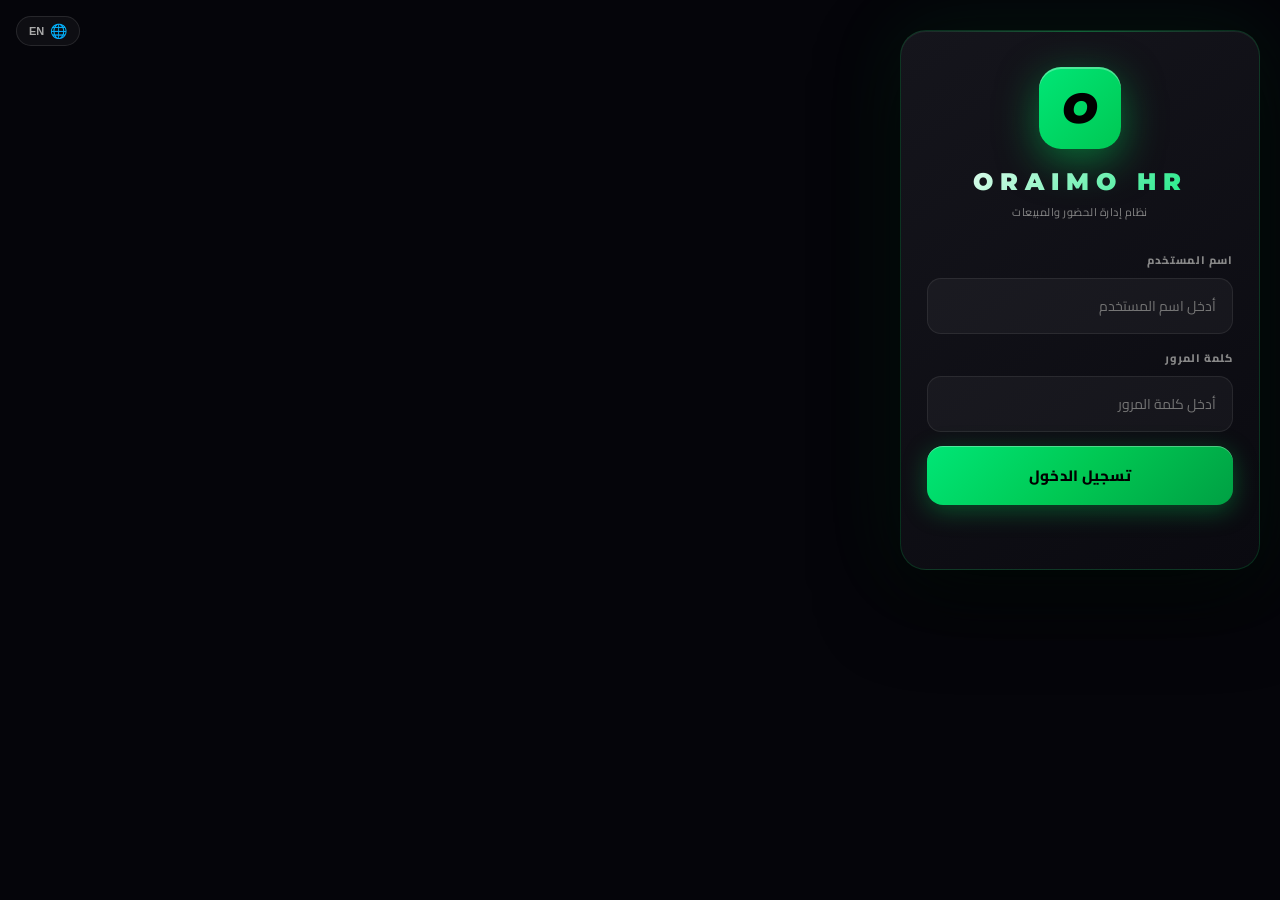
==== commit d5f28dfe: "Update index.html" ====
--- a/index.html
+++ b/index.html
@@ -152,8 +152,8 @@
 <div class="stats-grid">
 <div class="stat-card"><div class="stat-label" data-ar="أيام الحضور" data-en="Attendance">أيام الحضور</div><div class="stat-val" style="color:var(--green)" id="emp-attend-count">0</div></div>
 <div class="stat-card"><div class="stat-label" data-ar="أيام الغياب" data-en="Absent">أيام الغياب</div><div class="stat-val" style="color:var(--red)" id="emp-absent-count">0</div></div>
-<div class="stat-card"><div class="stat-label" data-ar="إجمالي المبيعات" data-en="Total Sales">إجمالي المبيعات</div><div class="stat-val" style="color:var(--green);font-size:15px" id="emp-sales-total">0</div></div>
-<div class="stat-card"><div class="stat-label" data-ar="دقائق التأخير" data-en="Late (min)">دقائق التأخير</div><div class="stat-val" style="color:var(--yellow)" id="emp-late-total">0</div></div>
+<div class="stat-card" onclick="showSalesDetails('month')" style="cursor:pointer"><div class="stat-label" data-ar="إجمالي مبيعات الشهر" data-en="Month Sales">إجمالي مبيعات الشهر</div><div class="stat-val" style="color:var(--green);font-size:15px" id="emp-sales-total">0</div></div>
+<div class="stat-card" onclick="showSalesDetails('today')" style="cursor:pointer"><div class="stat-label" data-ar="مبيعات اليوم" data-en="Today Sales">مبيعات اليوم</div><div class="stat-val" style="color:var(--yellow)" id="emp-today-sales">0</div></div>
 </div>
 
 <div class="card card-glow">
